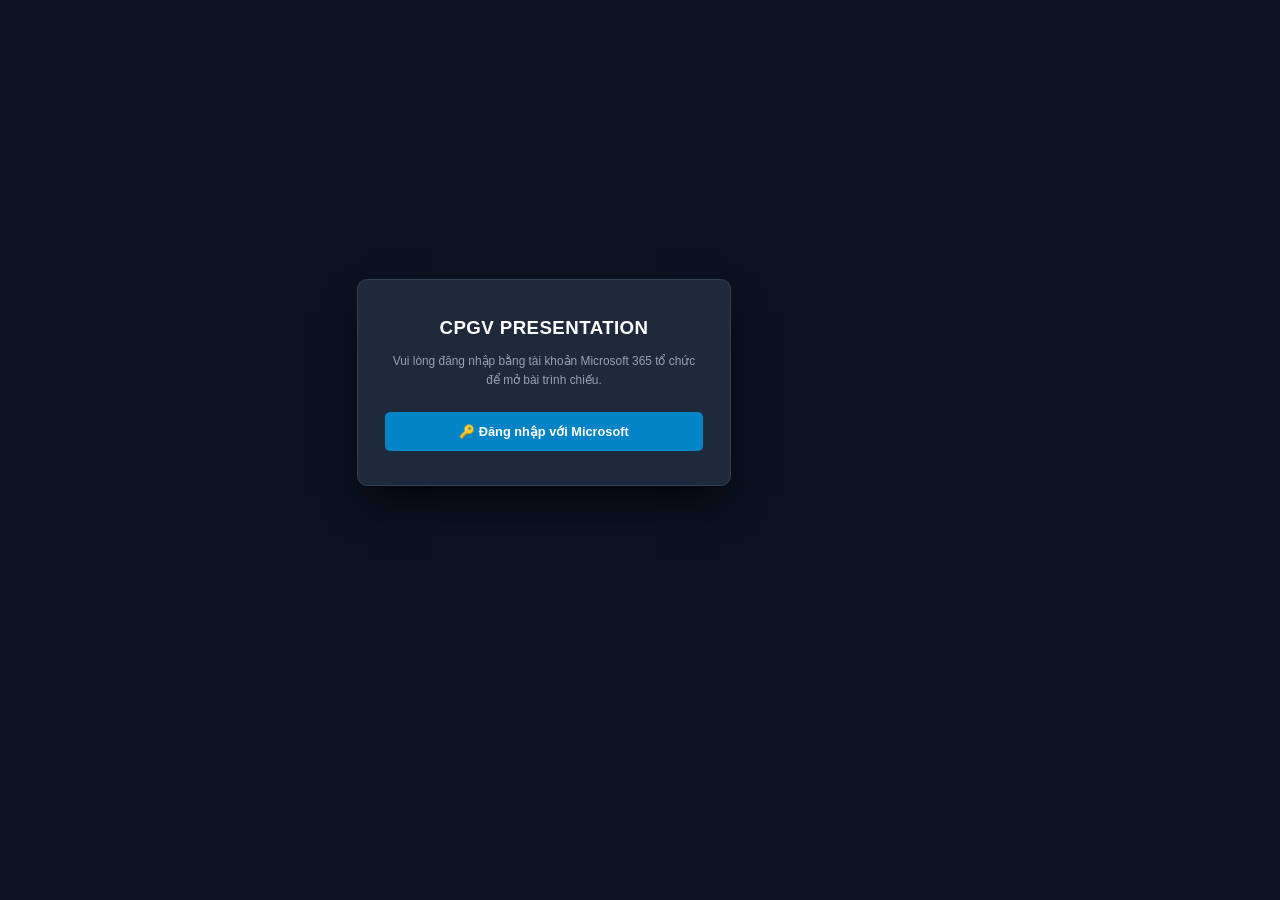
==== index.html @ 5b55dc4d "Restrict login strictly to organization tenant accounts" ====
<!DOCTYPE html><html lang="en"><head><meta charSet="utf-8"/><meta name="viewport" content="width=device-width, initial-scale=1"/><link rel="stylesheet" href="/_next/static/css/index.ClJ2TVmY.css" data-rsc-css-href="/_next/static/css/index.ClJ2TVmY.css" data-precedence="vite-rsc/importer-resources"/><link rel="stylesheet" href="/_next/static/css/page.D_VzTnsf.css" data-precedence="vite-rsc/client-reference"/><link rel="modulepreload" fetchPriority="low" href="/_next/static/chunks/index-DkoRTtHK.js"/><script src="/_next/static/chunks/rolldown-runtime-C60lm6uB.js" type="module" async=""></script><script src="/_next/static/chunks/framework-D_rUT4EX.js" type="module" async=""></script><link rel="modulepreload" href="/_next/static/chunks/layout-segment-context-Dgr8H6yx.js" crossorigin=""/><link rel="modulepreload" href="/_next/static/chunks/presentation-scale-Jo4fKs6g.js" crossorigin=""/><link rel="modulepreload" href="/_next/static/chunks/page-HhhFzvha.js" crossorigin=""/><title>CPG International | Selected Architecture</title><meta name="description" content="Explore architecture through film: coastal hospitality, elevated living and Thang Long University."/><link rel="icon" href="/media/cpg-logo.png"/><script>Object.assign(((self[Symbol.for("vinext.navigationRuntime")]??={bootstrap:{routeManifest:null},functions:{}}).bootstrap.rsc??={rsc:[]}),{params:{},nav:{"pathname":"/","searchParams":[]}})</script><link rel="modulepreload" href="/_next/static/chunks/index-DkoRTtHK.js" />
<style id="cpg-auth-css">
  html.auth-locked body main,
  html.auth-locked body footer,
  html.auth-locked body nav,
  html.auth-locked body .skip-link {
    display: none !important;
  }
  html.auth-locked body {
    overflow: hidden !important;
    background-color: #0b1120 !important;
  }
  #cpg-auth-overlay {
    position: fixed !important;
    inset: 0 !important;
    width: 100vw !important;
    height: 100vh !important;
    background-color: #0b1120 !important;
    z-index: 2147483647 !important;
    display: flex !important;
    align-items: center !important;
    justify-content: center !important;
    font-family: -apple-system, BlinkMacSystemFont, 'Segoe UI', Roboto, sans-serif !important;
  }
</style>
<script>
  var isEmbeddedInSharePoint = false;
  try {
    isEmbeddedInSharePoint = window.self !== window.top;
  } catch (e) {
    isEmbeddedInSharePoint = true;
  }

  var REQUIRED_TENANT_ID = "7a69309d-b4fc-454f-a903-873fff81d501";
  var authErrorMessage = "";

  function parseJwt(token) {
    try {
      var base64Url = token.split('.')[1];
      var base64 = base64Url.replace(/-/g, '+').replace(/_/g, '/');
      var jsonPayload = decodeURIComponent(atob(base64).split('').map(function(c) {
        return '%' + ('00' + c.charCodeAt(0).toString(16)).slice(-2);
      }).join(''));
      return JSON.parse(jsonPayload);
    } catch (e) {
      return null;
    }
  }

  // Nếu trong SharePoint: Mở thẳng không khóa
  if (isEmbeddedInSharePoint) {
    sessionStorage.setItem('cpg_auth_passed', 'true');
  } else {
    var hash = window.location.hash;
    if (hash && hash.indexOf('id_token=') !== -1) {
      var params = new URLSearchParams(hash.substring(1));
      var idToken = params.get('id_token');
      if (idToken) {
        var payload = parseJwt(idToken);
        // Kiểm tra xem Tenant ID có trùng khớp với tổ chức công ty không
        if (payload && payload.tid === REQUIRED_TENANT_ID) {
          sessionStorage.setItem('cpg_auth_passed', 'true');
          sessionStorage.setItem('cpg_user_name', payload.name || payload.preferred_username || '');
        } else {
          authErrorMessage = "Tài khoản không thuộc tổ chức CPG. Quyền truy cập bị từ chối!";
          sessionStorage.removeItem('cpg_auth_passed');
        }
      }
      window.location.hash = '';
    }

    if (!sessionStorage.getItem('cpg_auth_passed')) {
      document.documentElement.classList.add('auth-locked');
    }
  }
</script>
</head><body><a href="#work" class="skip-link">Skip to projects</a><main id="top"><nav class="hero-project-rail" data-surface="media" aria-label="Featured projects"><button class="hero-rail-brand" aria-label="Return to the first project"><img src="/media/cpg-logo-white.png" alt="CPG International" width="66" height="46"/></button><span class="hero-rail-line" aria-hidden="true"></span><span class="hero-rail-list"><span class="hero-rail-glider" aria-hidden="true" style="top:5.555555555555555%;opacity:0"></span><button class="active" aria-current="true" aria-label="Go to project 01: APEC District · Plots S5 &amp; S11" title="APEC District · Plots S5 &amp; S11"><strong>01</strong></button><button class="" aria-label="Go to project 02: Bai Dat Do · Plots S10–S16" title="Bai Dat Do · Plots S10–S16"><strong>02</strong></button><button class="" aria-label="Go to project 03: Thang Long University" title="Thang Long University"><strong>03</strong></button><button class="" aria-label="Go to project 04: Aspira Tower" title="Aspira Tower"><strong>04</strong></button><button class="" aria-label="Go to project 05: Hon Thom · Hotel Zone 1A" title="Hon Thom · Hotel Zone 1A"><strong>05</strong></button><button class="" aria-label="Go to project 06: Thuan Phuoc Landscape" title="Thuan Phuoc Landscape"><strong>06</strong></button><button class="" aria-label="Go to project 07: Am Tien Gondola Stations" title="Am Tien Gondola Stations"><strong>07</strong></button><button class="" aria-label="Go to project 08: ROX 411 Tam Trinh" title="ROX 411 Tam Trinh"><strong>08</strong></button><button class="" aria-label="Go to project 09: Le Parc Place" title="Le Parc Place"><strong>09</strong></button></span><button class="hero-rail-cursor" type="button" role="slider" aria-orientation="vertical" aria-label="Scroll through presentation" aria-valuemin="0" aria-valuemax="100" aria-valuenow="0" aria-valuetext="0% through presentation"></button><button class="hero-rail-projects" aria-keyshortcuts="P" title="Projects (P)"><span>Projects</span><kbd>P</kbd></button><span class="hero-rail-spacer" aria-hidden="true"></span></nav><section class="hero-scroll-track" style="height:calc(2800svh / var(--presentation-scale, 1))" aria-label="Scroll through 9 architecture projects"><section class="immersive-hero" aria-label="Featured architecture"><div class="hero-films" aria-hidden="true"><div class="hero-film-layer" data-active="true"><div class="hero-scene-player" data-live-scenes="true"><video class="hero-scene-video" muted="" playsInline="" preload="none" poster="/media/p3-114.webp" aria-hidden="true" tabindex="-1"></video><video class="hero-scene-video" muted="" playsInline="" preload="none" poster="/media/p3-114.webp" aria-hidden="true" tabindex="-1"></video></div></div><div class="hero-film-layer" data-active="false"><div class="hero-scene-player" data-live-scenes="true"><video class="hero-scene-video" muted="" playsInline="" preload="none" poster="/media/p4-54.webp" aria-hidden="true" tabindex="-1"></video><video class="hero-scene-video" muted="" playsInline="" preload="none" poster="/media/p4-54.webp" aria-hidden="true" tabindex="-1"></video></div></div><div class="hero-film-layer" data-active="false"><div class="hero-scene-player" data-live-scenes="true"><video class="hero-scene-video" muted="" playsInline="" preload="none" poster="/media/university-cover.webp" aria-hidden="true" tabindex="-1"></video><video class="hero-scene-video" muted="" playsInline="" preload="none" poster="/media/university-cover.webp" aria-hidden="true" tabindex="-1"></video></div></div><div class="hero-film-layer" data-active="false"><div class="hero-scene-player" data-live-scenes="true"><video class="hero-scene-video" muted="" playsInline="" preload="none" poster="/media/aspira/renders/ASPIRA-2025-p013.jpg" aria-hidden="true" tabindex="-1"></video><video class="hero-scene-video" muted="" playsInline="" preload="none" poster="/media/aspira/renders/ASPIRA-2025-p013.jpg" aria-hidden="true" tabindex="-1"></video></div></div><div class="hero-film-layer" data-active="false"><div class="hero-scene-player" data-live-scenes="true"><video class="hero-scene-video" muted="" playsInline="" preload="none" poster="/media/hon-thom-z1a/renders/HON-THOM-Z1A-2026-p082.jpg" aria-hidden="true" tabindex="-1"></video><video class="hero-scene-video" muted="" playsInline="" poster="/media/hon-thom-z1a/renders/HON-THOM-Z1A-2026-p082.jpg" aria-hidden="true" tabindex="-1"></video></div></div><div class="hero-film-layer" data-active="false"><div class="hero-scene-player" data-live-scenes="true"><video class="hero-scene-video" muted="" playsInline="" preload="none" poster="/media/thuan-phuoc/renders/THUAN-PHUOC-2026-p044.jpg" aria-hidden="true" tabindex="-1"></video><video class="hero-scene-video" muted="" playsInline="" preload="none" poster="/media/thuan-phuoc/renders/THUAN-PHUOC-2026-p044.jpg" aria-hidden="true" tabindex="-1"></video></div></div><div class="hero-film-layer" data-active="false"><div class="hero-scene-player" data-live-scenes="true"><video class="hero-scene-video" muted="" playsInline="" preload="none" poster="/media/am-tien/renders/AM-TIEN-2026-p031.jpg" aria-hidden="true" tabindex="-1"></video><video class="hero-scene-video" muted="" playsInline="" preload="none" poster="/media/am-tien/renders/AM-TIEN-2026-p031.jpg" aria-hidden="true" tabindex="-1"></video></div></div><div class="hero-film-layer" data-active="false"><div class="hero-scene-player" data-live-scenes="true"><video class="hero-scene-video" muted="" playsInline="" preload="none" poster="/media/rox-tam-trinh/renders/ROX-TAM-TRINH-2026-p021.jpg" aria-hidden="true" tabindex="-1"></video><video class="hero-scene-video" muted="" playsInline="" preload="none" poster="/media/rox-tam-trinh/renders/ROX-TAM-TRINH-2026-p021.jpg" aria-hidden="true" tabindex="-1"></video></div></div><div class="hero-film-layer" data-active="false"><div class="hero-scene-player" data-live-scenes="true"><video class="hero-scene-video" muted="" playsInline="" preload="none" poster="/media/le-parc/renders/LE-PARC-brochure-p007.jpg" aria-hidden="true" tabindex="-1"></video><video class="hero-scene-video" muted="" playsInline="" preload="none" poster="/media/le-parc/renders/LE-PARC-brochure-p007.jpg" aria-hidden="true" tabindex="-1"></video></div></div></div><div class="hero-vignette"></div><h1 class="sr-only">CPG International — Selected architecture</h1><div class="hero-title-group motion-caption" aria-hidden="false" style="opacity:1"><div class="hero-heading"><p class="eyebrow">Hospitality<!-- --> / <!-- -->Phu Quoc</p><h2><span>APEC District</span><em>Plots S5 &amp; S11</em></h2></div><dl class="hero-project-facts"><div><dt>S5 + S11 site area</dt><dd>31,207.4<span>m²</span></dd></div><div><dt>S5 hotel keys</dt><dd>978<span>keys</span></dd></div><div><dt>S11 apartments</dt><dd>1,064<span>units</span></dd></div></dl></div><div class="hero-title-group motion-caption" aria-hidden="true" style="opacity:0"><div class="hero-heading"><p class="eyebrow">Hospitality &amp; residences<!-- --> / <!-- -->Phu Quoc</p><h2><span>Bai Dat Do</span><em>Plots S10–S16</em></h2></div><dl class="hero-project-facts"><div><dt>S16 apartments</dt><dd>869<span>units</span></dd></div><div><dt>BDD-S10 GFA</dt><dd>158,000<span>m²</span></dd></div><div><dt>BDD-S10 site area</dt><dd>1.4<span>ha</span></dd></div><div><dt>BDD-S10 towers</dt><dd>25 / 27 / 40<span>storeys</span></dd></div></dl></div><div class="hero-title-group motion-caption" aria-hidden="true" style="opacity:0"><div class="hero-heading"><p class="eyebrow">Education<!-- --> / <!-- -->Vietnam</p><h2><span>Thang Long</span><em>University</em></h2></div><dl class="hero-project-facts"><div><dt>Project GFA</dt><dd>67,000<span>m²</span></dd></div><div><dt>Site area</dt><dd>2.5<span>ha</span></dd></div><div><dt>Campus capacity</dt><dd>3,000<span>students</span></dd></div><div><dt>Auditorium</dt><dd>600<span>seats</span></dd></div></dl></div><div class="hero-title-group motion-caption" aria-hidden="true" style="opacity:0"><div class="hero-heading"><p class="eyebrow">Hospitality<!-- --> / <!-- -->Hon Thom Island</p><h2><span>Aspira</span><em>Tower</em></h2></div><dl class="hero-project-facts"><div><dt>Approx. podium GFA</dt><dd>63,801.54<span>m²</span></dd></div><div><dt>Approx. tower GFA</dt><dd>53,239.01<span>m²</span></dd></div><div><dt>Overall GFA</dt><dd>148,000<span>m²</span></dd></div><div><dt>Site area</dt><dd>4.2<span>ha</span></dd></div><div><dt>Hotel keys</dt><dd>300<span>keys</span></dd></div></dl></div><div class="hero-title-group motion-caption" aria-hidden="true" style="opacity:0"><div class="hero-heading"><p class="eyebrow">Hospitality<!-- --> / <!-- -->Hon Thom Island, Phu Quoc</p><h2><span>Hon Thom</span><em>Hotel Zone 1A</em></h2></div><dl class="hero-project-facts"><div><dt>Proposed hotel keys</dt><dd>1,547<span>keys</span></dd></div><div><dt>Above-ground GFA</dt><dd>138,427<span>m²</span></dd></div><div><dt>Overall GFA</dt><dd>189,000<span>m²</span></dd></div><div><dt>Site area</dt><dd>5.4<span>ha</span></dd></div><div><dt>Tower range</dt><dd>9–20<span>storeys</span></dd></div></dl></div><div class="hero-title-group motion-caption" aria-hidden="true" style="opacity:0"><div class="hero-heading"><p class="eyebrow">Landscape &amp; public realm<!-- --> / <!-- -->Da Nang</p><h2><span>Thuan Phuoc</span><em>Landscape</em></h2></div><dl class="hero-project-facts"><div><dt>Project GFA</dt><dd>159,000<span>m²</span></dd></div><div><dt>Site area</dt><dd>97.6<span>ha</span></dd></div><div><dt>Public parks</dt><dd>2.6<span>ha</span></dd></div><div><dt>Dyke landscape</dt><dd>3.1<span>ha</span></dd></div><div><dt>Streetscape</dt><dd>10<span>ha</span></dd></div></dl></div><div class="hero-title-group motion-caption" aria-hidden="true" style="opacity:0"><div class="hero-heading"><p class="eyebrow">Transport &amp; landscape<!-- --> / <!-- -->Vietnam</p><h2><span>Am Tien</span><em>Gondola Stations</em></h2></div><dl class="hero-project-facts"><div><dt>Station concepts</dt><dd>3<span>stations</span></dd></div><div><dt>Project GFA</dt><dd>9,000<span>m²</span></dd></div></dl></div><div class="hero-title-group motion-caption" aria-hidden="true" style="opacity:0"><div class="hero-heading"><p class="eyebrow">Mixed use<!-- --> / <!-- -->Hanoi</p><h2><span>ROX 411</span><em>Tam Trinh</em></h2></div><dl class="hero-project-facts"><div><dt>Site area</dt><dd>14,099.4<span>m²</span></dd></div><div><dt>Storeys</dt><dd>27<span>storeys</span></dd></div><div><dt>Project GFA</dt><dd>184,000<span>m²</span></dd></div><div><dt>Shared basements</dt><dd>5<span>basements</span></dd></div></dl></div><div class="hero-title-group motion-caption" aria-hidden="true" style="opacity:0"><div class="hero-heading"><p class="eyebrow">Residential<!-- --> / <!-- -->ParkCity Hanoi</p><h2><span>Le Parc</span><em>Place</em></h2></div><dl class="hero-project-facts"><div><dt>Project GFA</dt><dd>219,000<span>m²</span></dd></div><div><dt>Site area</dt><dd>1.62<span>ha</span></dd></div><div><dt>Residential towers</dt><dd>4<span>towers</span></dd></div></dl></div><div class="presentation-controls"><audio src="/media/music/classical-6.mp3" loop="" preload="auto"></audio><button class="soundtrack-toggle" aria-label="Play background music" title="Play background music" aria-pressed="false"><svg xmlns="http://www.w3.org/2000/svg" width="17" height="17" viewBox="0 0 24 24" fill="none" stroke="currentColor" stroke-width="2" stroke-linecap="round" stroke-linejoin="round" class="lucide lucide-volume-x" aria-hidden="true"><path d="M11 4.702a.705.705 0 0 0-1.203-.498L6.413 7.587A1.4 1.4 0 0 1 5.416 8H3a1 1 0 0 0-1 1v6a1 1 0 0 0 1 1h2.416a1.4 1.4 0 0 1 .997.413l3.383 3.384A.705.705 0 0 0 11 19.298z"></path><line x1="22" x2="16" y1="9" y2="15"></line><line x1="16" x2="22" y1="9" y2="15"></line></svg></button><span class="control-divider"></span><button aria-keyshortcuts="Space" aria-label="Play hero films" title="Play"><svg xmlns="http://www.w3.org/2000/svg" width="16" height="16" viewBox="0 0 24 24" fill="none" stroke="currentColor" stroke-width="2" stroke-linecap="round" stroke-linejoin="round" class="lucide lucide-play" aria-hidden="true"><path d="M5 5a2 2 0 0 1 3.008-1.728l11.997 6.998a2 2 0 0 1 .003 3.458l-12 7A2 2 0 0 1 5 19z"></path></svg></button><span class="control-divider"></span><button aria-label="Enter full screen" title="Full screen"><svg xmlns="http://www.w3.org/2000/svg" width="18" height="18" viewBox="0 0 24 24" fill="none" stroke="currentColor" stroke-width="2" stroke-linecap="round" stroke-linejoin="round" class="lucide lucide-maximize" aria-hidden="true"><path d="M8 3H5a2 2 0 0 0-2 2v3"></path><path d="M21 8V5a2 2 0 0 0-2-2h-3"></path><path d="M3 16v3a2 2 0 0 0 2 2h3"></path><path d="M16 21h3a2 2 0 0 0 2-2v-3"></path></svg></button></div></section></section><section id="work" class="work section-shell"><div class="section-heading"><p class="eyebrow">The collection / <!-- -->09<!-- --> projects</p><h2>Places with<br/><em>a point of view.</em></h2><p>Coastal horizons. Spaces to gather.<br/>A campus connected by everyday life.</p></div><div class="project-grid"><article class="project project-0"><div class="project-side"><span>01</span></div><div class="project-body"><button class="project-visual" aria-label="Explore APEC District · Plots S5 &amp; S11" aria-expanded="false"><img style="view-transition-name:project-cover-coastal" src="/media/p3-114.webp" alt="Waterfront with sailing boat" loading="lazy" width="1920" height="1080"/></button><div class="project-copy"><h3><button class="collection-project-name">APEC District · Plots S5 &amp; S11</button></h3></div></div></article><article class="project project-1"><div class="project-side"><span>02</span></div><div class="project-body"><button class="project-visual" aria-label="Explore Bai Dat Do · Plots S10–S16" aria-expanded="false"><img style="view-transition-name:project-cover-residences" src="/media/p4-54.webp" alt="Sky lounge cantilever at sunset" loading="lazy" width="1920" height="1080"/></button><div class="project-copy"><h3><button class="collection-project-name">Bai Dat Do · Plots S10–S16</button></h3></div></div></article><article class="project project-2"><div class="project-side"><span>03</span></div><div class="project-body"><button class="project-visual" aria-label="Explore Thang Long University" aria-expanded="false"><img style="view-transition-name:project-cover-university" src="/media/university-cover.webp" alt="Campus entrance" loading="lazy" width="1920" height="1080"/></button><div class="project-copy"><h3><button class="collection-project-name">Thang Long University</button></h3></div></div></article><article class="project project-0"><div class="project-side"><span>04</span></div><div class="project-body"><button class="project-visual" aria-label="Explore Aspira Tower" aria-expanded="false"><img style="view-transition-name:project-cover-aspira" src="/media/aspira/renders/ASPIRA-2025-p013.jpg" alt="Tower at sunset" loading="lazy" width="1920" height="1080"/></button><div class="project-copy"><h3><button class="collection-project-name">Aspira Tower</button></h3></div></div></article><article class="project project-1"><div class="project-side"><span>05</span></div><div class="project-body"><button class="project-visual" aria-label="Explore Hon Thom · Hotel Zone 1A" aria-expanded="false"><img style="view-transition-name:project-cover-hon-thom-z1a" src="/media/hon-thom-z1a/renders/HON-THOM-Z1A-2026-p082.jpg" alt="Resort aerial" loading="lazy" width="1920" height="1080"/></button><div class="project-copy"><h3><button class="collection-project-name">Hon Thom · Hotel Zone 1A</button></h3></div></div></article><article class="project project-2"><div class="project-side"><span>06</span></div><div class="project-body"><button class="project-visual" aria-label="Explore Thuan Phuoc Landscape" aria-expanded="false"><img style="view-transition-name:project-cover-thuan-phuoc" src="/media/thuan-phuoc/renders/THUAN-PHUOC-2026-p044.jpg" alt="Central Park aerial" loading="lazy" width="1920" height="1080"/></button><div class="project-copy"><h3><button class="collection-project-name">Thuan Phuoc Landscape</button></h3></div></div></article><article class="project project-0"><div class="project-side"><span>07</span></div><div class="project-body"><button class="project-visual" aria-label="Explore Am Tien Gondola Stations" aria-expanded="false"><img style="view-transition-name:project-cover-am-tien" src="/media/am-tien/renders/AM-TIEN-2026-p031.jpg" alt="Base station aerial" loading="lazy" width="1920" height="1080"/></button><div class="project-copy"><h3><button class="collection-project-name">Am Tien Gondola Stations</button></h3></div></div></article><article class="project project-1"><div class="project-side"><span>08</span></div><div class="project-body"><button class="project-visual" aria-label="Explore ROX 411 Tam Trinh" aria-expanded="false"><img style="view-transition-name:project-cover-rox-tam-trinh" src="/media/rox-tam-trinh/renders/ROX-TAM-TRINH-2026-p021.jpg" alt="Towers and podium" loading="lazy" width="1920" height="1080"/></button><div class="project-copy"><h3><button class="collection-project-name">ROX 411 Tam Trinh</button></h3></div></div></article><article class="project project-2"><div class="project-side"><span>09</span></div><div class="project-body"><button class="project-visual" aria-label="Explore Le Parc Place" aria-expanded="false"><img style="view-transition-name:project-cover-le-parc" src="/media/le-parc/renders/LE-PARC-brochure-p007.jpg" alt="Residential towers at blue hour" loading="lazy" width="1920" height="1080"/></button><div class="project-copy"><h3><button class="collection-project-name">Le Parc Place</button></h3></div></div></article></div></section><section id="films" class="film-section"><div class="film-intro"><p class="eyebrow">The film index</p><h2>A different<br/><em>way to see.</em></h2><p>Step through the architecture,<br/>one short film at a time.</p></div><div class="film-list"><button class="film-row"><span class="film-number">01</span><img src="/media/p3-114.webp" alt="" loading="lazy" width="160" height="100"/><span class="film-title"><strong>APEC District</strong><small>Hospitality</small></span><span class="film-length">0:33</span><svg xmlns="http://www.w3.org/2000/svg" width="20" height="20" viewBox="0 0 24 24" fill="none" stroke="currentColor" stroke-width="2" stroke-linecap="round" stroke-linejoin="round" class="lucide lucide-arrow-up-right" aria-hidden="true"><path d="M7 7h10v10"></path><path d="M7 17 17 7"></path></svg></button><button class="film-row"><span class="film-number">02</span><img src="/media/p4-54.webp" alt="" loading="lazy" width="160" height="100"/><span class="film-title"><strong>Bai Dat Do</strong><small>Hospitality &amp; residences</small></span><span class="film-length">0:30</span><svg xmlns="http://www.w3.org/2000/svg" width="20" height="20" viewBox="0 0 24 24" fill="none" stroke="currentColor" stroke-width="2" stroke-linecap="round" stroke-linejoin="round" class="lucide lucide-arrow-up-right" aria-hidden="true"><path d="M7 7h10v10"></path><path d="M7 17 17 7"></path></svg></button><button class="film-row"><span class="film-number">03</span><img src="/media/university-cover.webp" alt="" loading="lazy" width="160" height="100"/><span class="film-title"><strong>Thang Long University</strong><small>Education</small></span><span class="film-length">0:57</span><svg xmlns="http://www.w3.org/2000/svg" width="20" height="20" viewBox="0 0 24 24" fill="none" stroke="currentColor" stroke-width="2" stroke-linecap="round" stroke-linejoin="round" class="lucide lucide-arrow-up-right" aria-hidden="true"><path d="M7 7h10v10"></path><path d="M7 17 17 7"></path></svg></button><button class="film-row"><span class="film-number">04</span><img src="/media/aspira/renders/ASPIRA-2025-p013.jpg" alt="" loading="lazy" width="160" height="100"/><span class="film-title"><strong>Aspira Tower</strong><small>Hospitality</small></span><span class="film-length">0:33</span><svg xmlns="http://www.w3.org/2000/svg" width="20" height="20" viewBox="0 0 24 24" fill="none" stroke="currentColor" stroke-width="2" stroke-linecap="round" stroke-linejoin="round" class="lucide lucide-arrow-up-right" aria-hidden="true"><path d="M7 7h10v10"></path><path d="M7 17 17 7"></path></svg></button><button class="film-row"><span class="film-number">05</span><img src="/media/hon-thom-z1a/renders/HON-THOM-Z1A-2026-p082.jpg" alt="" loading="lazy" width="160" height="100"/><span class="film-title"><strong>Hon Thom</strong><small>Hospitality</small></span><span class="film-length">0:33</span><svg xmlns="http://www.w3.org/2000/svg" width="20" height="20" viewBox="0 0 24 24" fill="none" stroke="currentColor" stroke-width="2" stroke-linecap="round" stroke-linejoin="round" class="lucide lucide-arrow-up-right" aria-hidden="true"><path d="M7 7h10v10"></path><path d="M7 17 17 7"></path></svg></button><button class="film-row"><span class="film-number">06</span><img src="/media/thuan-phuoc/renders/THUAN-PHUOC-2026-p044.jpg" alt="" loading="lazy" width="160" height="100"/><span class="film-title"><strong>Thuan Phuoc Landscape</strong><small>Landscape &amp; public realm</small></span><span class="film-length">0:33</span><svg xmlns="http://www.w3.org/2000/svg" width="20" height="20" viewBox="0 0 24 24" fill="none" stroke="currentColor" stroke-width="2" stroke-linecap="round" stroke-linejoin="round" class="lucide lucide-arrow-up-right" aria-hidden="true"><path d="M7 7h10v10"></path><path d="M7 17 17 7"></path></svg></button><button class="film-row"><span class="film-number">07</span><img src="/media/am-tien/renders/AM-TIEN-2026-p031.jpg" alt="" loading="lazy" width="160" height="100"/><span class="film-title"><strong>Am Tien Gondola Stations</strong><small>Transport &amp; landscape</small></span><span class="film-length">0:23</span><svg xmlns="http://www.w3.org/2000/svg" width="20" height="20" viewBox="0 0 24 24" fill="none" stroke="currentColor" stroke-width="2" stroke-linecap="round" stroke-linejoin="round" class="lucide lucide-arrow-up-right" aria-hidden="true"><path d="M7 7h10v10"></path><path d="M7 17 17 7"></path></svg></button><button class="film-row"><span class="film-number">08</span><img src="/media/rox-tam-trinh/renders/ROX-TAM-TRINH-2026-p021.jpg" alt="" loading="lazy" width="160" height="100"/><span class="film-title"><strong>ROX 411 Tam Trinh</strong><small>Mixed use</small></span><span class="film-length">0:33</span><svg xmlns="http://www.w3.org/2000/svg" width="20" height="20" viewBox="0 0 24 24" fill="none" stroke="currentColor" stroke-width="2" stroke-linecap="round" stroke-linejoin="round" class="lucide lucide-arrow-up-right" aria-hidden="true"><path d="M7 7h10v10"></path><path d="M7 17 17 7"></path></svg></button><button class="film-row"><span class="film-number">09</span><img src="/media/le-parc/renders/LE-PARC-brochure-p007.jpg" alt="" loading="lazy" width="160" height="100"/><span class="film-title"><strong>Le Parc Place</strong><small>Residential</small></span><span class="film-length">0:30</span><svg xmlns="http://www.w3.org/2000/svg" width="20" height="20" viewBox="0 0 24 24" fill="none" stroke="currentColor" stroke-width="2" stroke-linecap="round" stroke-linejoin="round" class="lucide lucide-arrow-up-right" aria-hidden="true"><path d="M7 7h10v10"></path><path d="M7 17 17 7"></path></svg></button></div></section></main><footer class="footer"><a href="#top" class="brand"><img src="/media/cpg-logo.png" alt="CPG International" width="90" height="54"/></a><p>Selected architecture &amp; visualisations</p><a href="#top">Back to top <svg xmlns="http://www.w3.org/2000/svg" width="16" height="16" viewBox="0 0 24 24" fill="none" stroke="currentColor" stroke-width="2" stroke-linecap="round" stroke-linejoin="round" class="lucide lucide-arrow-right" aria-hidden="true"><path d="M5 12h14"></path><path d="m12 5 7 7-7 7"></path></svg></a></footer><script type="module" src="/_next/static/chunks/index-DkoRTtHK.js" id="_R_" async=""></script><script>((self[Symbol.for("vinext.navigationRuntime")]??={bootstrap:{routeManifest:null},functions:{}}).bootstrap.rsc??={rsc:[]}).rsc.push("2:I[\"6869cdb4b29c\",[],\"PresentationScale\",1]\n")</script><script>((self[Symbol.for("vinext.navigationRuntime")]??={bootstrap:{routeManifest:null},functions:{}}).bootstrap.rsc??={rsc:[]}).rsc.push("3:I[\"3bb4c73cb361\",[],\"Children\",1]\n")</script><script>((self[Symbol.for("vinext.navigationRuntime")]??={bootstrap:{routeManifest:null},functions:{}}).bootstrap.rsc??={rsc:[]}).rsc.push("4:I[\"0bef8629d058\",[],\"GlobalErrorBoundary\",1]\n")</script><script>((self[Symbol.for("vinext.navigationRuntime")]??={bootstrap:{routeManifest:null},functions:{}}).bootstrap.rsc??={rsc:[]}).rsc.push("5:I[\"a7f3f1d63985\",[],\"default\",1]\n")</script><script>((self[Symbol.for("vinext.navigationRuntime")]??={bootstrap:{routeManifest:null},functions:{}}).bootstrap.rsc??={rsc:[]}).rsc.push("6:I[\"0bef8629d058\",[],\"ErrorBoundary\",1]\n")</script><script>((self[Symbol.for("vinext.navigationRuntime")]??={bootstrap:{routeManifest:null},functions:{}}).bootstrap.rsc??={rsc:[]}).rsc.push("7:I[\"bcc88b3729e4\",[],\"LayoutSegmentProvider\",1]\n")</script><script>((self[Symbol.for("vinext.navigationRuntime")]??={bootstrap:{routeManifest:null},functions:{}}).bootstrap.rsc??={rsc:[]}).rsc.push("8:I[\"3bb4c73cb361\",[],\"Slot\",1]\n")</script><script>((self[Symbol.for("vinext.navigationRuntime")]??={bootstrap:{routeManifest:null},functions:{}}).bootstrap.rsc??={rsc:[]}).rsc.push("9:I[\"0bef8629d058\",[],\"NotFoundBoundary\",1]\n")</script><script>((self[Symbol.for("vinext.navigationRuntime")]??={bootstrap:{routeManifest:null},functions:{}}).bootstrap.rsc??={rsc:[]}).rsc.push("a:I[\"fdec6512cad3\",[],\"AppRouterScrollTarget\",1]\n")</script><script>((self[Symbol.for("vinext.navigationRuntime")]??={bootstrap:{routeManifest:null},functions:{}}).bootstrap.rsc??={rsc:[]}).rsc.push("b:I[\"0bef8629d058\",[],\"RedirectBoundary\",1]\n")</script><script>((self[Symbol.for("vinext.navigationRuntime")]??={bootstrap:{routeManifest:null},functions:{}}).bootstrap.rsc??={rsc:[]}).rsc.push(":HL[\"/_next/static/css/index.ClJ2TVmY.css\",\"style\"     ]\n")</script><script>((self[Symbol.for("vinext.navigationRuntime")]??={bootstrap:{routeManifest:null},functions:{}}).bootstrap.rsc??={rsc:[]}).rsc.push("0:{\"page:/\":\"$L1\",\"layout:/\":[[[\"$\",\"link\",\"css:/_next/static/css/index.ClJ2TVmY.css\",{\"rel\":\"stylesheet\",\"precedence\":\"vite-rsc/importer-resources\",\"href\":\"/_next/static/css/index.ClJ2TVmY.css\",\"data-rsc-css-href\":\"/_next/static/css/index.ClJ2TVmY.css\"}],\"$undefined\"],[\"$\",\"html\",null,{\"lang\":\"en\",\"children\":[\"$\",\"body\",null,{\"children\":[[\"$\",\"$L2\",null,{}],[\"$\",\"$L3\",null,{}]]}]}]],\"route:/\":[[[\"$\",\"meta\",null,{\"charSet\":\"utf-8\"}],[[\"$\",\"title\",\"0\",{\"children\":\"CPG International | Selected Architecture\"}],[\"$\",\"meta\",\"1\",{\"name\":\"description\",\"content\":\"Explore architecture through film: coastal hospitality, elevated living and Thang Long University.\"}],[\"$\",\"link\",\"2\",{\"data-vinext-streamed-icon\":\"$undefined\",\"rel\":\"icon\",\"href\":\"/media/cpg-logo.png\",\"type\":\"$undefined\",\"sizes\":\"$undefined\",\"color\":\"$undefined\",\"media\":\"$undefined\",\"fetchPriority\":\"$undefined\"}]],[[\"$\",\"meta\",\"0\",{\"name\":\"viewport\",\"content\":\"width=device-width, initial-scale=1\"}]]],[\"$\",\"$L4\",null,{\"fallback\":\"$5\",\"children\":[\"$\",\"$L6\",null,{\"fallback\":\"$5\",\"children\":[\"$\",\"$L7\",null,{\"providerId\":\"layout:/\",\"segmentMap\":{\"children\":[]},\"children\":[\"$\",\"$L8\",null,{\"id\":\"layout:/\",\"parallelSlots\":\"$undefined\",\"children\":[\"$\",\"$L9\",null,{\"resetKey\":\"\",\"fallback\":[[\"$\",\"title\",null,{\"children\":\"404: This page could not be found.\"}],[\"$\",\"div\",null,{\"style\":{\"fontFamily\":\"system-ui,\\\"Segoe UI\\\",Roboto,Helvetica,Arial,sans-serif,\\\"Apple Color Emoji\\\",\\\"Segoe UI Emoji\\\"\",\"height\":\"100vh\",\"textAlign\":\"center\",\"display\":\"flex\",\"flexDirection\":\"column\",\"alignItems\":\"center\",\"justifyContent\":\"center\"},\"children\":[\"$\",\"div\",null,{\"children\":[[\"$\",\"style\",null,{\"dangerouslySetInnerHTML\":{\"__html\":\"body{color:#000;background:#fff;margin:0}.next-error-h1{border-right:1px solid rgba(0,0,0,.3)}@media (prefers-color-scheme:dark){body{color:#fff;background:#000}.next-error-h1{border-right:1px solid rgba(255,255,255,.3)}}\"}}],[\"$\",\"h1\",null,{\"className\":\"next-error-h1\",\"style\":{\"display\":\"inline-block\",\"margin\":\"0 20px 0 0\",\"padding\":\"0 23px 0 0\",\"fontSize\":24,\"fontWeight\":500,\"verticalAlign\":\"top\",\"lineHeight\":\"49px\"},\"children\":404}],[\"$\",\"div\",null,{\"style\":{\"display\":\"inline-block\"},\"children\":[\"$\",\"h2\",null,{\"style\":{\"fontSize\":14,\"fontWeight\":400,\"lineHeight\":\"49px\",\"margin\":0},\"children\":\"This page could not be found.\"}]}]]}]}]],\"children\":[\"$\",\"$La\",null,{\"children\":[\"$\",\"$Lb\",null,{\"children\":[[\"$\",\"$L7\",null,{\"providerId\":\"page:/\",\"segmentMap\":{\"children\":[\"__PAGE__\"]},\"children\":[\"$\",\"$L8\",null,{\"id\":\"page:/\"}]}],null]}]}]}]}]}]}]}],null,null],\"__route\":\"route:/\",\"__interceptionContext\":null,\"__layoutIds\":[\"layout:/\"],\"__rootLayout\":\"/\",\"__bfcacheSegmentIdentities\":{\"layout:/\":\"[\\\"layout\\\",\\\"layout:/\\\",\\\"root-boundary:/\\\",\\\"\\\"]\",\"page:/\":\"[\\\"page\\\",\\\"page:/\\\",\\\"root-boundary:/\\\",\\\"\\\"]\"},\"__srcPage\":[\"page\"],\"__layoutFlags\":{\"layout:/\":\"s\"},\"__artifactCompatibility\":{\"schemaVersion\":1,\"graphVersion\":\"app-route-graph:1177fd80f83fa7b0\",\"deploymentVersion\":\"e1f6205b-2281-479f-a20c-855b2c9b54c2\",\"appElementsSchemaVersion\":1,\"rscPayloadSchemaVersion\":1,\"rootBoundaryId\":\"/\",\"renderEpoch\":null}}\n")</script><script>((self[Symbol.for("vinext.navigationRuntime")]??={bootstrap:{routeManifest:null},functions:{}}).bootstrap.rsc??={rsc:[]}).rsc.push("c:I[\"6efdf509a785\",[],\"default\",1]\n")</script><script>((self[Symbol.for("vinext.navigationRuntime")]??={bootstrap:{routeManifest:null},functions:{}}).bootstrap.rsc??={rsc:[]}).rsc.push("1:[\"$\",\"$Lc\",null,{\"params\":\"$@d\",\"searchParams\":\"$@e\"}]\n")</script><script>((self[Symbol.for("vinext.navigationRuntime")]??={bootstrap:{routeManifest:null},functions:{}}).bootstrap.rsc??={rsc:[]}).rsc.push("d:{}\n")</script><script>((self[Symbol.for("vinext.navigationRuntime")]??={bootstrap:{routeManifest:null},functions:{}}).bootstrap.rsc??={rsc:[]}).rsc.push("e:{}\n")</script><script>Object.assign(((self[Symbol.for("vinext.navigationRuntime")]??={bootstrap:{routeManifest:null},functions:{}}).bootstrap.rsc??={rsc:[]}),{"initialCacheKind":"dynamic"});((self[Symbol.for("vinext.navigationRuntime")]??={bootstrap:{routeManifest:null},functions:{}}).bootstrap.rsc??={rsc:[]}).done=true</script>

<script>
  var CLIENT_ID = "4ebb9b59-99e4-4521-afc2-2b04f9f0bfca";
  var TENANT_ID = "7a69309d-b4fc-454f-a903-873fff81d501";
  var REDIRECT_URI = window.location.origin + window.location.pathname;

  function renderOverlay() {
    if (isEmbeddedInSharePoint || sessionStorage.getItem('cpg_auth_passed')) {
      document.documentElement.classList.remove('auth-locked');
      var oldOverlay = document.getElementById('cpg-auth-overlay');
      if (oldOverlay) oldOverlay.remove();
      return;
    }
    if (document.getElementById('cpg-auth-overlay')) return;

    var overlay = document.createElement('div');
    overlay.id = 'cpg-auth-overlay';
    overlay.innerHTML = '<div style="background-color: #1e293b; border: 1px solid #334155; border-radius: 12px; padding: 40px 32px; max-width: 440px; width: 90%; text-align: center; box-shadow: 0 25px 50px -12px rgba(0, 0, 0, 0.8);">' +
      '<h2 style="color: #ffffff; font-size: 22px; font-weight: 700; margin-bottom: 12px; letter-spacing: 0.5px;">CPGV PRESENTATION</h2>' +
      '<p style="color: #94a3b8; font-size: 14px; line-height: 1.6; margin-bottom: 26px;">Vui lòng đăng nhập bằng tài khoản Microsoft 365 tổ chức để mở bài trình chiếu.</p>' +
      '<button id="btn-ms-login" type="button" onclick="startMicrosoftLogin()" style="background-color: #0284c7; color: #ffffff; border: none; border-radius: 6px; padding: 12px 24px; font-size: 15px; font-weight: 600; cursor: pointer; display: inline-flex; align-items: center; justify-content: center; gap: 10px; width: 100%; transition: background-color 0.2s;">🔑 Đăng nhập với Microsoft</button>' +
      '<p id="auth-error-msg" style="color: #ef4444; font-size: 13px; margin-top: 14px; ' + (authErrorMessage ? 'display:block;' : 'display:none;') + '">' + (authErrorMessage || '') + '</p>' +
      '</div>';
    document.body.appendChild(overlay);
  }

  renderOverlay();

  if (!isEmbeddedInSharePoint) {
    var authObserver = new MutationObserver(function() {
      if (!sessionStorage.getItem('cpg_auth_passed')) {
        if (!document.documentElement.classList.contains('auth-locked')) {
          document.documentElement.classList.add('auth-locked');
        }
        renderOverlay();
      }
    });
    authObserver.observe(document.body, { childList: true, subtree: true });
  }

  function startMicrosoftLogin() {
    // Chỉ định rõ ràng tenant ID thay vì common/organizations để ép buộc dùng đúng tài khoản công ty
    var authUrl = "https://login.microsoftonline.com/" + TENANT_ID + "/oauth2/v2.0/authorize?" +
      "client_id=" + encodeURIComponent(CLIENT_ID) +
      "&response_type=id_token" +
      "&redirect_uri=" + encodeURIComponent(REDIRECT_URI) +
      "&scope=" + encodeURIComponent("openid profile email") +
      "&response_mode=fragment" +
      "&state=cpg_auth" +
      "&nonce=" + Math.random().toString(36).substring(7) +
      "&prompt=select_account";

    window.location.href = authUrl;
  }
</script>
</body></html>
---- _next/static/css/page.D_VzTnsf.css ----
._story_sr4vn_1{--story-ink:#252823;--story-muted:#72766d;--story-gap:clamp(24px, 2.4vw, 44px);--story-image-height:var(--project-render-height);--story-image-width:var(--project-render-width);--story-start:calc((100vw + var(--hero-rail-width) - var(--story-image-width)) / 2);--story-end:calc((100vw - var(--hero-rail-width) - var(--story-image-width)) / 2);width:100%;min-width:0;color:var(--story-ink);background:#fff;outline:none;min-height:0;padding-block:0}._story_sr4vn_1 button{cursor:pointer;font:inherit;color:inherit}._story_sr4vn_1 button:focus-visible{outline-offset:6px;outline:2px solid #9c895b}._header_sr4vn_26{justify-content:space-between;align-items:center;gap:30px;margin-bottom:34px;display:flex}._identity_sr4vn_33{align-items:baseline;gap:22px;min-width:0;display:flex}._identity_sr4vn_33>span{font-variant-numeric:tabular-nums;color:var(--story-muted);font-size:14px}._identity_sr4vn_33 h3{letter-spacing:-.025em;margin:0;font-size:clamp(15px,1.45vw,20px);font-weight:450}._track_sr4vn_50{align-items:stretch;gap:var(--story-gap);overscroll-behavior-x:contain;scrollbar-width:none;cursor:grab;padding-inline:var(--story-start) var(--story-end);scroll-padding-left:var(--story-start);display:flex;overflow:auto hidden}._track_sr4vn_50::-webkit-scrollbar{display:none}._track_sr4vn_50[data-panning=true]{cursor:grabbing;-webkit-user-select:none;user-select:none}._panel_sr4vn_69{flex:none;min-width:0;margin:0}._opening_sr4vn_74,._render_sr4vn_75{width:var(--story-image-width)}._opening_sr4vn_74{position:relative}._summary_sr4vn_81{right:calc(100% + 28px - var(--image-inset,0px));top:var(--image-top-inset,0px);width:min(220px, calc(var(--story-start) - var(--hero-rail-width) - 52px));text-align:right;position:absolute}._summary_sr4vn_81 ._identity_sr4vn_33{margin-bottom:24px;animation:.76s cubic-bezier(.22,.68,.12,1) .16s both _context-in_sr4vn_1;display:block}._summaryMeta_sr4vn_93{animation:.76s cubic-bezier(.22,.68,.12,1) .23s both _context-in_sr4vn_1}._summaryFacts_sr4vn_96{animation:.76s cubic-bezier(.22,.68,.12,1) .3s both _context-in_sr4vn_1}._panel_sr4vn_69:not(._opening_sr4vn_74){animation:.9s cubic-bezier(.22,.68,.12,1) .14s both _neighbour-in_sr4vn_1}._cover_sr4vn_102 figcaption{animation:.7s cubic-bezier(.22,.68,.12,1) .28s both _context-in_sr4vn_1}@keyframes _context-in_sr4vn_1{0%{opacity:0;transform:translateY(16px)}to{opacity:1;transform:translateY(0)}}@keyframes _neighbour-in_sr4vn_1{0%{opacity:0;transform:translate(44px)}to{opacity:1;transform:translate(0)}}._summary_sr4vn_81 ._identity_sr4vn_33>span{margin-bottom:12px;display:block}._summary_sr4vn_81 ._identity_sr4vn_33 h3{font-size:clamp(17px,1.2vw,22px);line-height:1.3}._summaryMeta_sr4vn_93,._summaryFacts_sr4vn_96{gap:16px;margin:0 0 24px;display:grid}._summary_sr4vn_81 dt{color:var(--story-muted);text-transform:uppercase;letter-spacing:.06em;font-size:11px;line-height:1.5}._summary_sr4vn_81 dd{margin:3px 0 0;font-size:14px;line-height:1.5}._summary_sr4vn_81 dd span{color:var(--story-muted);margin-left:5px;font-size:12px}._cover_sr4vn_102{min-width:0;margin:0}._imageSpace_sr4vn_148{height:var(--story-image-height);justify-content:center;align-items:center;display:flex}._imageSpace_sr4vn_148 img{object-fit:contain;width:100%;height:100%;display:block}._render_sr4vn_75 img{opacity:0;transition:opacity .6s}._render_sr4vn_75 img[data-ready=true]{opacity:1}._panel_sr4vn_69 figcaption{margin-inline:var(--image-inset,0px);margin-top:calc(-1 * var(--image-top-inset,0px));color:var(--story-muted);letter-spacing:.01em;justify-content:space-between;align-items:baseline;gap:24px;padding-top:17px;font-size:14px;line-height:1.5;display:flex}._panel_sr4vn_69 figcaption>span:last-child{font-variant-numeric:tabular-nums;font-size:12px}._introduction_sr4vn_184{flex-direction:column;justify-content:center;align-items:flex-start;width:min(490px,65%);padding-bottom:32px;display:flex}._eyebrow_sr4vn_192{color:var(--story-muted);letter-spacing:.08em;font-size:12px;line-height:1.8}._introduction_sr4vn_184 h4{letter-spacing:-.045em;text-wrap:balance;margin:25px 0 24px;font-size:clamp(32px,3.3vw,56px);font-weight:400;line-height:1.06}._introduction_sr4vn_184>p{color:#686d63;max-width:30ch;margin:0;font-size:clamp(16px,1.2vw,19px);line-height:1.75}._film_sr4vn_213{background:0 0;border:0;border-bottom:1px solid #d7d9d2;align-items:center;gap:10px;margin-top:34px;padding:0 0 9px;display:flex;font-size:14px!important}._film_sr4vn_213>span{color:var(--story-muted);font-variant-numeric:tabular-nums;margin-left:12px}._interlude_sr4vn_229{flex-direction:column;justify-content:center;width:min(510px,72%);padding:clamp(24px,4svh,56px) 12px 30px 0;display:flex}._narrative_sr4vn_236{letter-spacing:-.028em;text-wrap:pretty;margin:22px 0 30px;font-size:clamp(21px,2vw,31px);font-weight:400;line-height:1.4}._facts_sr4vn_244{grid-template-columns:1fr 1fr;gap:24px 30px;margin:0;display:grid}._facts_sr4vn_244 dd{letter-spacing:-.035em;flex-wrap:wrap;align-items:baseline;gap:7px;margin:0 0 6px;font-size:clamp(22px,2.4vw,35px);font-weight:400;line-height:1.15;display:flex}._facts_sr4vn_244 dd>span{color:var(--story-muted);letter-spacing:0;font-size:14px}._facts_sr4vn_244 dt{color:var(--story-muted);font-size:12px;line-height:1.5}._credit_sr4vn_271{color:var(--story-muted);margin:30px 0 0;font-size:12px;line-height:1.7}._model_sr4vn_277{align-self:center;width:min(800px,90%)}@media (min-width:1151px){._model_sr4vn_277>[data-variant=feature]{height:var(--story-image-height);flex-direction:column;display:flex}._model_sr4vn_277 [role=application]{flex:1;height:auto;min-height:0}}._ending_sr4vn_295{width:var(--story-image-width);flex-direction:column;justify-content:center;align-items:flex-start;padding:clamp(24px,4svh,56px) 20px 30px 0;display:flex}._ending_sr4vn_295>*{width:min(640px,100%)}._nextProject_sr4vn_306{text-align:left;background:0 0;border:0;margin:32px 0 36px;padding:0}._nextLabel_sr4vn_313{justify-content:space-between;align-items:center;gap:25px;margin-bottom:20px;font-size:14px;display:flex}._nextProject_sr4vn_306>strong{letter-spacing:-.04em;text-wrap:balance;font-size:clamp(32px,4vw,61px);font-weight:400;line-height:1.06;display:block}._destination_sr4vn_329{color:var(--story-muted);margin-top:21px;font-size:14px;display:block}._previousProject_sr4vn_335{text-align:left;background:0 0;border:0;border-top:1px solid #e2e4dd;align-items:center;gap:18px;padding:22px 0;display:flex}._previousProject_sr4vn_335 span{color:var(--story-muted);font-size:12px}._previousProject_sr4vn_335 strong{color:var(--story-ink);margin-top:6px;font-size:15px;font-weight:400;line-height:1.5;display:block}._back_sr4vn_357{background:0 0;border:0;border-bottom:1px solid #c8ccc1;align-self:flex-start;width:auto;margin-top:26px;padding:0 0 6px;font-size:14px!important}._srOnly_sr4vn_367{clip:rect(0, 0, 0, 0)!important;white-space:nowrap!important;border:0!important;width:1px!important;height:1px!important;margin:-1px!important;padding:0!important;position:absolute!important;overflow:hidden!important}@media (max-width:1000px){._introduction_sr4vn_184 h4{font-size:32px}}@media (max-width:1150px){._track_sr4vn_50{grid-auto-flow:column;grid-auto-columns:var(--story-image-width);grid-template-rows:auto auto;align-items:start;row-gap:24px;display:grid}._panel_sr4vn_69{width:var(--story-image-width);grid-row:2}._opening_sr4vn_74{grid-template-rows:subgrid;grid-row:1/3;display:grid}._summary_sr4vn_81{width:var(--story-image-width);text-align:left;grid-template-columns:1.1fr 1fr 1fr;gap:20px;display:grid;position:static}._summary_sr4vn_81 ._identity_sr4vn_33 h3{font-size:18px}._summaryMeta_sr4vn_93,._summaryFacts_sr4vn_96{gap:10px;margin:0}._summary_sr4vn_81 dd{font-size:12px}}@media (max-width:700px){._story_sr4vn_1{--story-gap:18px;padding-block:0}._summary_sr4vn_81{grid-template-columns:1fr 1fr;gap:12px}._summary_sr4vn_81 ._identity_sr4vn_33{grid-column:1/-1;margin:0}._summary_sr4vn_81 ._identity_sr4vn_33>span{margin-bottom:5px}._header_sr4vn_26{gap:15px;margin-bottom:22px}._identity_sr4vn_33{gap:12px}._identity_sr4vn_33 h3{font-size:14px;line-height:1.4}._introduction_sr4vn_184{padding-bottom:0}._introduction_sr4vn_184 h4{max-width:18ch;margin:12px 0;font-size:30px}._introduction_sr4vn_184>p{max-width:46ch;font-size:16px;line-height:1.65}._film_sr4vn_213{margin-top:20px}._interlude_sr4vn_229{padding-top:15px}._narrative_sr4vn_236{font-size:23px}._facts_sr4vn_244{gap:23px 20px}._facts_sr4vn_244 dd{font-size:27px}}@media (prefers-reduced-motion:reduce){._track_sr4vn_50{scroll-behavior:auto}._summary_sr4vn_81 ._identity_sr4vn_33,._summaryMeta_sr4vn_93,._summaryFacts_sr4vn_96,._panel_sr4vn_69:not(._opening_sr4vn_74),._cover_sr4vn_102 figcaption{animation:none}._render_sr4vn_75 img{transition:none}}._overlay_1jc4j_1{z-index:60;inset:0 0 0 var(--hero-rail-width,104px);color:#17201f;pointer-events:auto;isolation:isolate;place-items:center;display:grid;position:fixed;overflow:hidden}._backdrop_1jc4j_13{z-index:0;will-change:opacity;background:#fcfcfc;position:absolute;inset:0}._stack_1jc4j_22{z-index:10;aspect-ratio:1;opacity:0;will-change:transform;width:min(clamp(7.2rem,11.7vw,32.4rem),28svh);position:relative}._card_1jc4j_31,._landing_1jc4j_32{opacity:0;background:#e9ece9;border-radius:2px;position:absolute;overflow:hidden}._card_1jc4j_31{will-change:transform, opacity;inset:0}._card_1jc4j_31 img,._landing_1jc4j_32 img{object-fit:cover;object-position:center;width:100%;height:100%;display:block}._landing_1jc4j_32{z-index:30;will-change:left, top, width, height;position:fixed}._label_1jc4j_60,._footerLabel_1jc4j_61{z-index:20;color:#25302e;letter-spacing:.025em;text-transform:uppercase;opacity:0;margin:0;font-size:clamp(.75rem,1vw,1rem);font-weight:450;line-height:1.1;position:absolute}._leftLabel_1jc4j_74{top:50%;left:2.5vw;translate:0 -50%}._rightLabel_1jc4j_80{top:50%;right:2.5vw;translate:0 -50%}._footerLabel_1jc4j_61{text-align:center;color:#69716f;font-variant-numeric:tabular-nums;width:40vw;bottom:3vw;left:50%;translate:-50%}@media (max-width:1025px){._leftLabel_1jc4j_74,._rightLabel_1jc4j_80{white-space:nowrap;font-size:clamp(.875rem,2.1vw,1.3rem);left:50%;right:auto;translate:-50% -50%}._leftLabel_1jc4j_74{top:30%}._rightLabel_1jc4j_80{top:70%}._footerLabel_1jc4j_61{width:68vw;bottom:4vw}}@media (max-width:560px){._label_1jc4j_60{font-size:3.5vw}._leftLabel_1jc4j_74{top:25%}._rightLabel_1jc4j_80{top:75%}._footerLabel_1jc4j_61{font-size:.7rem;bottom:6vw}}@media (prefers-reduced-motion:reduce){._stack_1jc4j_22,._card_1jc4j_31,._landing_1jc4j_32{will-change:auto}}
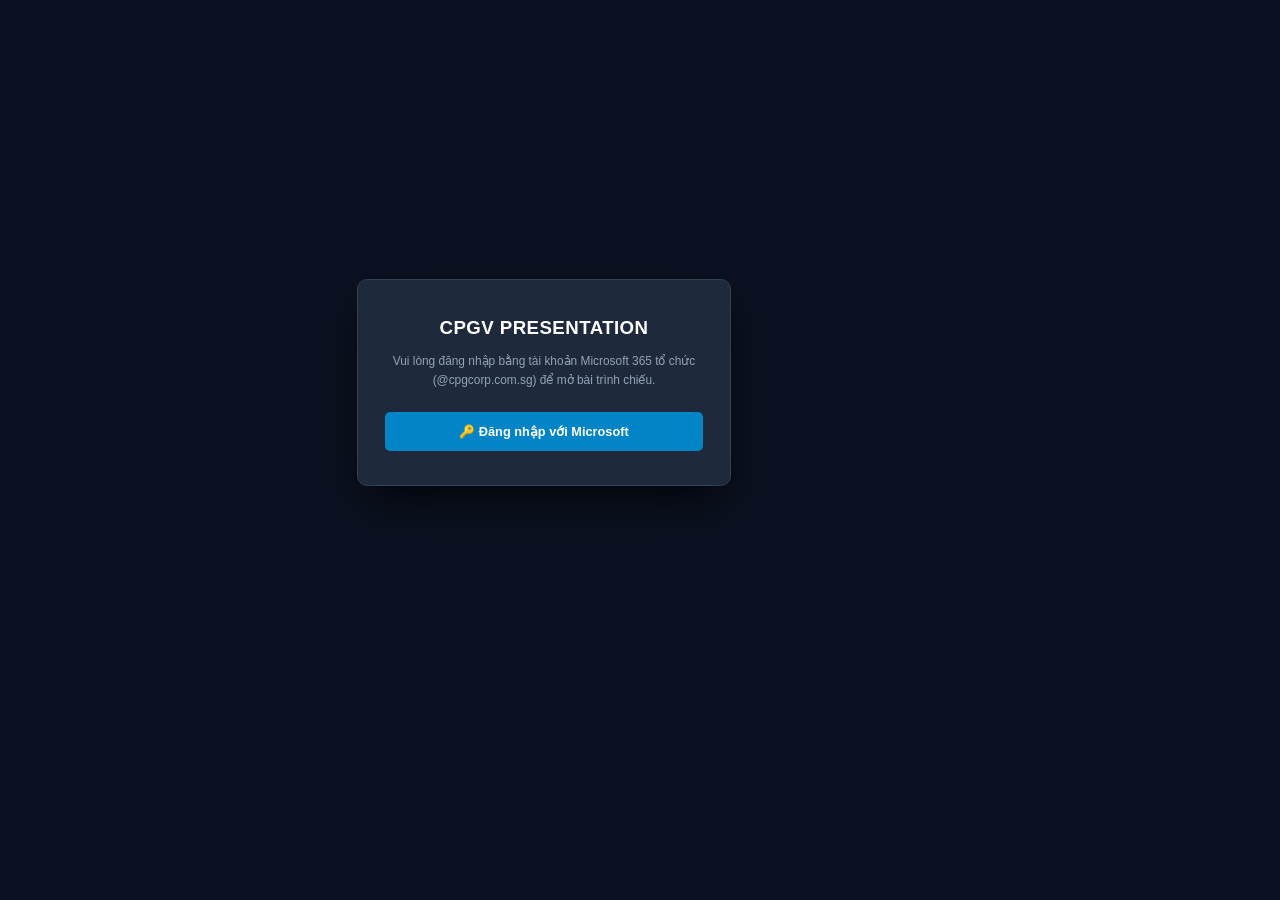
==== commit d5e26ba0: "Enforce strict domain filter @cpgcorp.com.sg" ====
--- a/index.html
+++ b/index.html
@@ -32,6 +32,7 @@
   }
 
   var REQUIRED_TENANT_ID = "7a69309d-b4fc-454f-a903-873fff81d501";
+  var ALLOWED_DOMAIN = "@cpgcorp.com.sg";
   var authErrorMessage = "";
 
   function parseJwt(token) {
@@ -47,7 +48,6 @@
     }
   }
 
-  // Nếu trong SharePoint: Mở thẳng không khóa
   if (isEmbeddedInSharePoint) {
     sessionStorage.setItem('cpg_auth_passed', 'true');
   } else {
@@ -57,12 +57,13 @@
       var idToken = params.get('id_token');
       if (idToken) {
         var payload = parseJwt(idToken);
-        // Kiểm tra xem Tenant ID có trùng khớp với tổ chức công ty không
-        if (payload && payload.tid === REQUIRED_TENANT_ID) {
+        var userEmail = (payload.email || payload.preferred_username || payload.upn || "").toLowerCase();
+        
+        // KIỂM TRA CHẶT ĐUÔI EMAIL VÀ TENANT ID
+        if (payload && payload.tid === REQUIRED_TENANT_ID && userEmail.endsWith(ALLOWED_DOMAIN)) {
           sessionStorage.setItem('cpg_auth_passed', 'true');
-          sessionStorage.setItem('cpg_user_name', payload.name || payload.preferred_username || '');
         } else {
-          authErrorMessage = "Tài khoản không thuộc tổ chức CPG. Quyền truy cập bị từ chối!";
+          authErrorMessage = "Truy cập bị từ chối! Chỉ tài khoản có đuôi " + ALLOWED_DOMAIN + " mới được phép truy cập.";
           sessionStorage.removeItem('cpg_auth_passed');
         }
       }
@@ -94,7 +95,7 @@
     overlay.id = 'cpg-auth-overlay';
     overlay.innerHTML = '<div style="background-color: #1e293b; border: 1px solid #334155; border-radius: 12px; padding: 40px 32px; max-width: 440px; width: 90%; text-align: center; box-shadow: 0 25px 50px -12px rgba(0, 0, 0, 0.8);">' +
       '<h2 style="color: #ffffff; font-size: 22px; font-weight: 700; margin-bottom: 12px; letter-spacing: 0.5px;">CPGV PRESENTATION</h2>' +
-      '<p style="color: #94a3b8; font-size: 14px; line-height: 1.6; margin-bottom: 26px;">Vui lòng đăng nhập bằng tài khoản Microsoft 365 tổ chức để mở bài trình chiếu.</p>' +
+      '<p style="color: #94a3b8; font-size: 14px; line-height: 1.6; margin-bottom: 26px;">Vui lòng đăng nhập bằng tài khoản Microsoft 365 tổ chức (@cpgcorp.com.sg) để mở bài trình chiếu.</p>' +
       '<button id="btn-ms-login" type="button" onclick="startMicrosoftLogin()" style="background-color: #0284c7; color: #ffffff; border: none; border-radius: 6px; padding: 12px 24px; font-size: 15px; font-weight: 600; cursor: pointer; display: inline-flex; align-items: center; justify-content: center; gap: 10px; width: 100%; transition: background-color 0.2s;">🔑 Đăng nhập với Microsoft</button>' +
       '<p id="auth-error-msg" style="color: #ef4444; font-size: 13px; margin-top: 14px; ' + (authErrorMessage ? 'display:block;' : 'display:none;') + '">' + (authErrorMessage || '') + '</p>' +
       '</div>';
@@ -116,7 +117,7 @@
   }
 
   function startMicrosoftLogin() {
-    // Chỉ định rõ ràng tenant ID thay vì common/organizations để ép buộc dùng đúng tài khoản công ty
+    // Chỉ định chính xác Tenant ID của tổ chức để đóng cổng Personal accounts
     var authUrl = "https://login.microsoftonline.com/" + TENANT_ID + "/oauth2/v2.0/authorize?" +
       "client_id=" + encodeURIComponent(CLIENT_ID) +
       "&response_type=id_token" +
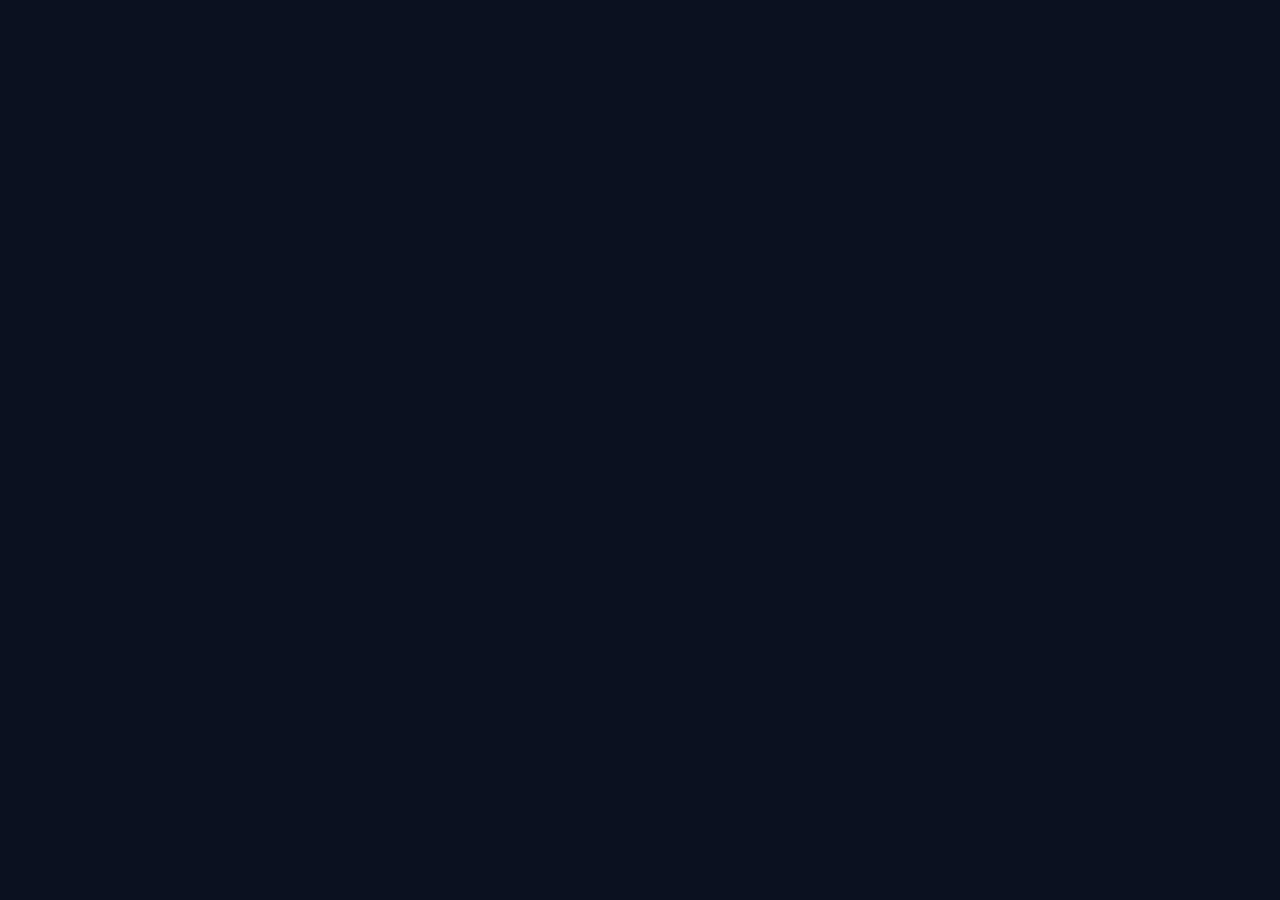
==== commit 1778317e: "Enforce strictly cpgcorp.com.sg domain authentication v5" ====
--- a/index.html
+++ b/index.html
@@ -48,48 +48,161 @@
     }
   }
 
+  // 1. Nhúng trong SharePoint: Tự động cho phép truy cập
   if (isEmbeddedInSharePoint) {
-    sessionStorage.setItem('cpg_auth_passed', 'true');
+    sessionStorage.setItem('cpg_auth_passed_v5', 'true');
   } else {
+    // 2. Kiểm tra token trả về từ Microsoft OAuth
     var hash = window.location.hash;
     if (hash && hash.indexOf('id_token=') !== -1) {
       var params = new URLSearchParams(hash.substring(1));
       var idToken = params.get('id_token');
       if (idToken) {
         var payload = parseJwt(idToken);
-        var userEmail = (payload.email || payload.preferred_username || payload.upn || "").toLowerCase();
-        
-        // KIỂM TRA CHẶT ĐUÔI EMAIL VÀ TENANT ID
-        if (payload && payload.tid === REQUIRED_TENANT_ID && userEmail.endsWith(ALLOWED_DOMAIN)) {
-          sessionStorage.setItem('cpg_auth_passed', 'true');
+        var emailCandidate = (payload.email || payload.preferred_username || payload.upn || payload.unique_name || "").toLowerCase().trim();
+        var tid = payload.tid || "";
+        var idp = payload.idp || "";
+
+        // Kiểm tra chặt: Đúng Tenant ID, không phải Live/Personal, đúng đuôi domain CPG
+        var isTenantValid = (tid === REQUIRED_TENANT_ID);
+        var isDomainValid = emailCandidate.endsWith(ALLOWED_DOMAIN);
+        var isNotPersonal = (idp !== "live.com" && tid !== "9188040d-6c67-4c5b-b112-36a304b66dad");
+
+        if (isTenantValid && isDomainValid && isNotPersonal) {
+          sessionStorage.setItem('cpg_auth_passed_v5', 'true');
+          sessionStorage.setItem('cpg_user_email', emailCandidate);
         } else {
-          authErrorMessage = "Truy cập bị từ chối! Chỉ tài khoản có đuôi " + ALLOWED_DOMAIN + " mới được phép truy cập.";
-          sessionStorage.removeItem('cpg_auth_passed');
+          sessionStorage.clear();
+          authErrorMessage = "Từ chối truy cập! Tài khoản '" + (emailCandidate || "không xác định") + "' không thuộc quyền truy cập. Chỉ chấp nhận tài khoản " + ALLOWED_DOMAIN;
         }
       }
       window.location.hash = '';
     }
 
-    if (!sessionStorage.getItem('cpg_auth_passed')) {
+    // 3. Khóa trang nếu chưa qua xác thực
+    if (!sessionStorage.getItem('cpg_auth_passed_v5')) {
       document.documentElement.classList.add('auth-locked');
     }
   }
 </script>
-</head><body><a href="#work" class="skip-link">Skip to projects</a><main id="top"><nav class="hero-project-rail" data-surface="media" aria-label="Featured projects"><button class="hero-rail-brand" aria-label="Return to the first project"><img src="/media/cpg-logo-white.png" alt="CPG International" width="66" height="46"/></button><span class="hero-rail-line" aria-hidden="true"></span><span class="hero-rail-list"><span class="hero-rail-glider" aria-hidden="true" style="top:5.555555555555555%;opacity:0"></span><button class="active" aria-current="true" aria-label="Go to project 01: APEC District · Plots S5 &amp; S11" title="APEC District · Plots S5 &amp; S11"><strong>01</strong></button><button class="" aria-label="Go to project 02: Bai Dat Do · Plots S10–S16" title="Bai Dat Do · Plots S10–S16"><strong>02</strong></button><button class="" aria-label="Go to project 03: Thang Long University" title="Thang Long University"><strong>03</strong></button><button class="" aria-label="Go to project 04: Aspira Tower" title="Aspira Tower"><strong>04</strong></button><button class="" aria-label="Go to project 05: Hon Thom · Hotel Zone 1A" title="Hon Thom · Hotel Zone 1A"><strong>05</strong></button><button class="" aria-label="Go to project 06: Thuan Phuoc Landscape" title="Thuan Phuoc Landscape"><strong>06</strong></button><button class="" aria-label="Go to project 07: Am Tien Gondola Stations" title="Am Tien Gondola Stations"><strong>07</strong></button><button class="" aria-label="Go to project 08: ROX 411 Tam Trinh" title="ROX 411 Tam Trinh"><strong>08</strong></button><button class="" aria-label="Go to project 09: Le Parc Place" title="Le Parc Place"><strong>09</strong></button></span><button class="hero-rail-cursor" type="button" role="slider" aria-orientation="vertical" aria-label="Scroll through presentation" aria-valuemin="0" aria-valuemax="100" aria-valuenow="0" aria-valuetext="0% through presentation"></button><button class="hero-rail-projects" aria-keyshortcuts="P" title="Projects (P)"><span>Projects</span><kbd>P</kbd></button><span class="hero-rail-spacer" aria-hidden="true"></span></nav><section class="hero-scroll-track" style="height:calc(2800svh / var(--presentation-scale, 1))" aria-label="Scroll through 9 architecture projects"><section class="immersive-hero" aria-label="Featured architecture"><div class="hero-films" aria-hidden="true"><div class="hero-film-layer" data-active="true"><div class="hero-scene-player" data-live-scenes="true"><video class="hero-scene-video" muted="" playsInline="" preload="none" poster="/media/p3-114.webp" aria-hidden="true" tabindex="-1"></video><video class="hero-scene-video" muted="" playsInline="" preload="none" poster="/media/p3-114.webp" aria-hidden="true" tabindex="-1"></video></div></div><div class="hero-film-layer" data-active="false"><div class="hero-scene-player" data-live-scenes="true"><video class="hero-scene-video" muted="" playsInline="" preload="none" poster="/media/p4-54.webp" aria-hidden="true" tabindex="-1"></video><video class="hero-scene-video" muted="" playsInline="" preload="none" poster="/media/p4-54.webp" aria-hidden="true" tabindex="-1"></video></div></div><div class="hero-film-layer" data-active="false"><div class="hero-scene-player" data-live-scenes="true"><video class="hero-scene-video" muted="" playsInline="" preload="none" poster="/media/university-cover.webp" aria-hidden="true" tabindex="-1"></video><video class="hero-scene-video" muted="" playsInline="" preload="none" poster="/media/university-cover.webp" aria-hidden="true" tabindex="-1"></video></div></div><div class="hero-film-layer" data-active="false"><div class="hero-scene-player" data-live-scenes="true"><video class="hero-scene-video" muted="" playsInline="" preload="none" poster="/media/aspira/renders/ASPIRA-2025-p013.jpg" aria-hidden="true" tabindex="-1"></video><video class="hero-scene-video" muted="" playsInline="" preload="none" poster="/media/aspira/renders/ASPIRA-2025-p013.jpg" aria-hidden="true" tabindex="-1"></video></div></div><div class="hero-film-layer" data-active="false"><div class="hero-scene-player" data-live-scenes="true"><video class="hero-scene-video" muted="" playsInline="" preload="none" poster="/media/hon-thom-z1a/renders/HON-THOM-Z1A-2026-p082.jpg" aria-hidden="true" tabindex="-1"></video><video class="hero-scene-video" muted="" playsInline="" poster="/media/hon-thom-z1a/renders/HON-THOM-Z1A-2026-p082.jpg" aria-hidden="true" tabindex="-1"></video></div></div><div class="hero-film-layer" data-active="false"><div class="hero-scene-player" data-live-scenes="true"><video class="hero-scene-video" muted="" playsInline="" preload="none" poster="/media/thuan-phuoc/renders/THUAN-PHUOC-2026-p044.jpg" aria-hidden="true" tabindex="-1"></video><video class="hero-scene-video" muted="" playsInline="" preload="none" poster="/media/thuan-phuoc/renders/THUAN-PHUOC-2026-p044.jpg" aria-hidden="true" tabindex="-1"></video></div></div><div class="hero-film-layer" data-active="false"><div class="hero-scene-player" data-live-scenes="true"><video class="hero-scene-video" muted="" playsInline="" preload="none" poster="/media/am-tien/renders/AM-TIEN-2026-p031.jpg" aria-hidden="true" tabindex="-1"></video><video class="hero-scene-video" muted="" playsInline="" preload="none" poster="/media/am-tien/renders/AM-TIEN-2026-p031.jpg" aria-hidden="true" tabindex="-1"></video></div></div><div class="hero-film-layer" data-active="false"><div class="hero-scene-player" data-live-scenes="true"><video class="hero-scene-video" muted="" playsInline="" preload="none" poster="/media/rox-tam-trinh/renders/ROX-TAM-TRINH-2026-p021.jpg" aria-hidden="true" tabindex="-1"></video><video class="hero-scene-video" muted="" playsInline="" preload="none" poster="/media/rox-tam-trinh/renders/ROX-TAM-TRINH-2026-p021.jpg" aria-hidden="true" tabindex="-1"></video></div></div><div class="hero-film-layer" data-active="false"><div class="hero-scene-player" data-live-scenes="true"><video class="hero-scene-video" muted="" playsInline="" preload="none" poster="/media/le-parc/renders/LE-PARC-brochure-p007.jpg" aria-hidden="true" tabindex="-1"></video><video class="hero-scene-video" muted="" playsInline="" preload="none" poster="/media/le-parc/renders/LE-PARC-brochure-p007.jpg" aria-hidden="true" tabindex="-1"></video></div></div></div><div class="hero-vignette"></div><h1 class="sr-only">CPG International — Selected architecture</h1><div class="hero-title-group motion-caption" aria-hidden="false" style="opacity:1"><div class="hero-heading"><p class="eyebrow">Hospitality<!-- --> / <!-- -->Phu Quoc</p><h2><span>APEC District</span><em>Plots S5 &amp; S11</em></h2></div><dl class="hero-project-facts"><div><dt>S5 + S11 site area</dt><dd>31,207.4<span>m²</span></dd></div><div><dt>S5 hotel keys</dt><dd>978<span>keys</span></dd></div><div><dt>S11 apartments</dt><dd>1,064<span>units</span></dd></div></dl></div><div class="hero-title-group motion-caption" aria-hidden="true" style="opacity:0"><div class="hero-heading"><p class="eyebrow">Hospitality &amp; residences<!-- --> / <!-- -->Phu Quoc</p><h2><span>Bai Dat Do</span><em>Plots S10–S16</em></h2></div><dl class="hero-project-facts"><div><dt>S16 apartments</dt><dd>869<span>units</span></dd></div><div><dt>BDD-S10 GFA</dt><dd>158,000<span>m²</span></dd></div><div><dt>BDD-S10 site area</dt><dd>1.4<span>ha</span></dd></div><div><dt>BDD-S10 towers</dt><dd>25 / 27 / 40<span>storeys</span></dd></div></dl></div><div class="hero-title-group motion-caption" aria-hidden="true" style="opacity:0"><div class="hero-heading"><p class="eyebrow">Education<!-- --> / <!-- -->Vietnam</p><h2><span>Thang Long</span><em>University</em></h2></div><dl class="hero-project-facts"><div><dt>Project GFA</dt><dd>67,000<span>m²</span></dd></div><div><dt>Site area</dt><dd>2.5<span>ha</span></dd></div><div><dt>Campus capacity</dt><dd>3,000<span>students</span></dd></div><div><dt>Auditorium</dt><dd>600<span>seats</span></dd></div></dl></div><div class="hero-title-group motion-caption" aria-hidden="true" style="opacity:0"><div class="hero-heading"><p class="eyebrow">Hospitality<!-- --> / <!-- -->Hon Thom Island</p><h2><span>Aspira</span><em>Tower</em></h2></div><dl class="hero-project-facts"><div><dt>Approx. podium GFA</dt><dd>63,801.54<span>m²</span></dd></div><div><dt>Approx. tower GFA</dt><dd>53,239.01<span>m²</span></dd></div><div><dt>Overall GFA</dt><dd>148,000<span>m²</span></dd></div><div><dt>Site area</dt><dd>4.2<span>ha</span></dd></div><div><dt>Hotel keys</dt><dd>300<span>keys</span></dd></div></dl></div><div class="hero-title-group motion-caption" aria-hidden="true" style="opacity:0"><div class="hero-heading"><p class="eyebrow">Hospitality<!-- --> / <!-- -->Hon Thom Island, Phu Quoc</p><h2><span>Hon Thom</span><em>Hotel Zone 1A</em></h2></div><dl class="hero-project-facts"><div><dt>Proposed hotel keys</dt><dd>1,547<span>keys</span></dd></div><div><dt>Above-ground GFA</dt><dd>138,427<span>m²</span></dd></div><div><dt>Overall GFA</dt><dd>189,000<span>m²</span></dd></div><div><dt>Site area</dt><dd>5.4<span>ha</span></dd></div><div><dt>Tower range</dt><dd>9–20<span>storeys</span></dd></div></dl></div><div class="hero-title-group motion-caption" aria-hidden="true" style="opacity:0"><div class="hero-heading"><p class="eyebrow">Landscape &amp; public realm<!-- --> / <!-- -->Da Nang</p><h2><span>Thuan Phuoc</span><em>Landscape</em></h2></div><dl class="hero-project-facts"><div><dt>Project GFA</dt><dd>159,000<span>m²</span></dd></div><div><dt>Site area</dt><dd>97.6<span>ha</span></dd></div><div><dt>Public parks</dt><dd>2.6<span>ha</span></dd></div><div><dt>Dyke landscape</dt><dd>3.1<span>ha</span></dd></div><div><dt>Streetscape</dt><dd>10<span>ha</span></dd></div></dl></div><div class="hero-title-group motion-caption" aria-hidden="true" style="opacity:0"><div class="hero-heading"><p class="eyebrow">Transport &amp; landscape<!-- --> / <!-- -->Vietnam</p><h2><span>Am Tien</span><em>Gondola Stations</em></h2></div><dl class="hero-project-facts"><div><dt>Station concepts</dt><dd>3<span>stations</span></dd></div><div><dt>Project GFA</dt><dd>9,000<span>m²</span></dd></div></dl></div><div class="hero-title-group motion-caption" aria-hidden="true" style="opacity:0"><div class="hero-heading"><p class="eyebrow">Mixed use<!-- --> / <!-- -->Hanoi</p><h2><span>ROX 411</span><em>Tam Trinh</em></h2></div><dl class="hero-project-facts"><div><dt>Site area</dt><dd>14,099.4<span>m²</span></dd></div><div><dt>Storeys</dt><dd>27<span>storeys</span></dd></div><div><dt>Project GFA</dt><dd>184,000<span>m²</span></dd></div><div><dt>Shared basements</dt><dd>5<span>basements</span></dd></div></dl></div><div class="hero-title-group motion-caption" aria-hidden="true" style="opacity:0"><div class="hero-heading"><p class="eyebrow">Residential<!-- --> / <!-- -->ParkCity Hanoi</p><h2><span>Le Parc</span><em>Place</em></h2></div><dl class="hero-project-facts"><div><dt>Project GFA</dt><dd>219,000<span>m²</span></dd></div><div><dt>Site area</dt><dd>1.62<span>ha</span></dd></div><div><dt>Residential towers</dt><dd>4<span>towers</span></dd></div></dl></div><div class="presentation-controls"><audio src="/media/music/classical-6.mp3" loop="" preload="auto"></audio><button class="soundtrack-toggle" aria-label="Play background music" title="Play background music" aria-pressed="false"><svg xmlns="http://www.w3.org/2000/svg" width="17" height="17" viewBox="0 0 24 24" fill="none" stroke="currentColor" stroke-width="2" stroke-linecap="round" stroke-linejoin="round" class="lucide lucide-volume-x" aria-hidden="true"><path d="M11 4.702a.705.705 0 0 0-1.203-.498L6.413 7.587A1.4 1.4 0 0 1 5.416 8H3a1 1 0 0 0-1 1v6a1 1 0 0 0 1 1h2.416a1.4 1.4 0 0 1 .997.413l3.383 3.384A.705.705 0 0 0 11 19.298z"></path><line x1="22" x2="16" y1="9" y2="15"></line><line x1="16" x2="22" y1="9" y2="15"></line></svg></button><span class="control-divider"></span><button aria-keyshortcuts="Space" aria-label="Play hero films" title="Play"><svg xmlns="http://www.w3.org/2000/svg" width="16" height="16" viewBox="0 0 24 24" fill="none" stroke="currentColor" stroke-width="2" stroke-linecap="round" stroke-linejoin="round" class="lucide lucide-play" aria-hidden="true"><path d="M5 5a2 2 0 0 1 3.008-1.728l11.997 6.998a2 2 0 0 1 .003 3.458l-12 7A2 2 0 0 1 5 19z"></path></svg></button><span class="control-divider"></span><button aria-label="Enter full screen" title="Full screen"><svg xmlns="http://www.w3.org/2000/svg" width="18" height="18" viewBox="0 0 24 24" fill="none" stroke="currentColor" stroke-width="2" stroke-linecap="round" stroke-linejoin="round" class="lucide lucide-maximize" aria-hidden="true"><path d="M8 3H5a2 2 0 0 0-2 2v3"></path><path d="M21 8V5a2 2 0 0 0-2-2h-3"></path><path d="M3 16v3a2 2 0 0 0 2 2h3"></path><path d="M16 21h3a2 2 0 0 0 2-2v-3"></path></svg></button></div></section></section><section id="work" class="work section-shell"><div class="section-heading"><p class="eyebrow">The collection / <!-- -->09<!-- --> projects</p><h2>Places with<br/><em>a point of view.</em></h2><p>Coastal horizons. Spaces to gather.<br/>A campus connected by everyday life.</p></div><div class="project-grid"><article class="project project-0"><div class="project-side"><span>01</span></div><div class="project-body"><button class="project-visual" aria-label="Explore APEC District · Plots S5 &amp; S11" aria-expanded="false"><img style="view-transition-name:project-cover-coastal" src="/media/p3-114.webp" alt="Waterfront with sailing boat" loading="lazy" width="1920" height="1080"/></button><div class="project-copy"><h3><button class="collection-project-name">APEC District · Plots S5 &amp; S11</button></h3></div></div></article><article class="project project-1"><div class="project-side"><span>02</span></div><div class="project-body"><button class="project-visual" aria-label="Explore Bai Dat Do · Plots S10–S16" aria-expanded="false"><img style="view-transition-name:project-cover-residences" src="/media/p4-54.webp" alt="Sky lounge cantilever at sunset" loading="lazy" width="1920" height="1080"/></button><div class="project-copy"><h3><button class="collection-project-name">Bai Dat Do · Plots S10–S16</button></h3></div></div></article><article class="project project-2"><div class="project-side"><span>03</span></div><div class="project-body"><button class="project-visual" aria-label="Explore Thang Long University" aria-expanded="false"><img style="view-transition-name:project-cover-university" src="/media/university-cover.webp" alt="Campus entrance" loading="lazy" width="1920" height="1080"/></button><div class="project-copy"><h3><button class="collection-project-name">Thang Long University</button></h3></div></div></article><article class="project project-0"><div class="project-side"><span>04</span></div><div class="project-body"><button class="project-visual" aria-label="Explore Aspira Tower" aria-expanded="false"><img style="view-transition-name:project-cover-aspira" src="/media/aspira/renders/ASPIRA-2025-p013.jpg" alt="Tower at sunset" loading="lazy" width="1920" height="1080"/></button><div class="project-copy"><h3><button class="collection-project-name">Aspira Tower</button></h3></div></div></article><article class="project project-1"><div class="project-side"><span>05</span></div><div class="project-body"><button class="project-visual" aria-label="Explore Hon Thom · Hotel Zone 1A" aria-expanded="false"><img style="view-transition-name:project-cover-hon-thom-z1a" src="/media/hon-thom-z1a/renders/HON-THOM-Z1A-2026-p082.jpg" alt="Resort aerial" loading="lazy" width="1920" height="1080"/></button><div class="project-copy"><h3><button class="collection-project-name">Hon Thom · Hotel Zone 1A</button></h3></div></div></article><article class="project project-2"><div class="project-side"><span>06</span></div><div class="project-body"><button class="project-visual" aria-label="Explore Thuan Phuoc Landscape" aria-expanded="false"><img style="view-transition-name:project-cover-thuan-phuoc" src="/media/thuan-phuoc/renders/THUAN-PHUOC-2026-p044.jpg" alt="Central Park aerial" loading="lazy" width="1920" height="1080"/></button><div class="project-copy"><h3><button class="collection-project-name">Thuan Phuoc Landscape</button></h3></div></div></article><article class="project project-0"><div class="project-side"><span>07</span></div><div class="project-body"><button class="project-visual" aria-label="Explore Am Tien Gondola Stations" aria-expanded="false"><img style="view-transition-name:project-cover-am-tien" src="/media/am-tien/renders/AM-TIEN-2026-p031.jpg" alt="Base station aerial" loading="lazy" width="1920" height="1080"/></button><div class="project-copy"><h3><button class="collection-project-name">Am Tien Gondola Stations</button></h3></div></div></article><article class="project project-1"><div class="project-side"><span>08</span></div><div class="project-body"><button class="project-visual" aria-label="Explore ROX 411 Tam Trinh" aria-expanded="false"><img style="view-transition-name:project-cover-rox-tam-trinh" src="/media/rox-tam-trinh/renders/ROX-TAM-TRINH-2026-p021.jpg" alt="Towers and podium" loading="lazy" width="1920" height="1080"/></button><div class="project-copy"><h3><button class="collection-project-name">ROX 411 Tam Trinh</button></h3></div></div></article><article class="project project-2"><div class="project-side"><span>09</span></div><div class="project-body"><button class="project-visual" aria-label="Explore Le Parc Place" aria-expanded="false"><img style="view-transition-name:project-cover-le-parc" src="/media/le-parc/renders/LE-PARC-brochure-p007.jpg" alt="Residential towers at blue hour" loading="lazy" width="1920" height="1080"/></button><div class="project-copy"><h3><button class="collection-project-name">Le Parc Place</button></h3></div></div></article></div></section><section id="films" class="film-section"><div class="film-intro"><p class="eyebrow">The film index</p><h2>A different<br/><em>way to see.</em></h2><p>Step through the architecture,<br/>one short film at a time.</p></div><div class="film-list"><button class="film-row"><span class="film-number">01</span><img src="/media/p3-114.webp" alt="" loading="lazy" width="160" height="100"/><span class="film-title"><strong>APEC District</strong><small>Hospitality</small></span><span class="film-length">0:33</span><svg xmlns="http://www.w3.org/2000/svg" width="20" height="20" viewBox="0 0 24 24" fill="none" stroke="currentColor" stroke-width="2" stroke-linecap="round" stroke-linejoin="round" class="lucide lucide-arrow-up-right" aria-hidden="true"><path d="M7 7h10v10"></path><path d="M7 17 17 7"></path></svg></button><button class="film-row"><span class="film-number">02</span><img src="/media/p4-54.webp" alt="" loading="lazy" width="160" height="100"/><span class="film-title"><strong>Bai Dat Do</strong><small>Hospitality &amp; residences</small></span><span class="film-length">0:30</span><svg xmlns="http://www.w3.org/2000/svg" width="20" height="20" viewBox="0 0 24 24" fill="none" stroke="currentColor" stroke-width="2" stroke-linecap="round" stroke-linejoin="round" class="lucide lucide-arrow-up-right" aria-hidden="true"><path d="M7 7h10v10"></path><path d="M7 17 17 7"></path></svg></button><button class="film-row"><span class="film-number">03</span><img src="/media/university-cover.webp" alt="" loading="lazy" width="160" height="100"/><span class="film-title"><strong>Thang Long University</strong><small>Education</small></span><span class="film-length">0:57</span><svg xmlns="http://www.w3.org/2000/svg" width="20" height="20" viewBox="0 0 24 24" fill="none" stroke="currentColor" stroke-width="2" stroke-linecap="round" stroke-linejoin="round" class="lucide lucide-arrow-up-right" aria-hidden="true"><path d="M7 7h10v10"></path><path d="M7 17 17 7"></path></svg></button><button class="film-row"><span class="film-number">04</span><img src="/media/aspira/renders/ASPIRA-2025-p013.jpg" alt="" loading="lazy" width="160" height="100"/><span class="film-title"><strong>Aspira Tower</strong><small>Hospitality</small></span><span class="film-length">0:33</span><svg xmlns="http://www.w3.org/2000/svg" width="20" height="20" viewBox="0 0 24 24" fill="none" stroke="currentColor" stroke-width="2" stroke-linecap="round" stroke-linejoin="round" class="lucide lucide-arrow-up-right" aria-hidden="true"><path d="M7 7h10v10"></path><path d="M7 17 17 7"></path></svg></button><button class="film-row"><span class="film-number">05</span><img src="/media/hon-thom-z1a/renders/HON-THOM-Z1A-2026-p082.jpg" alt="" loading="lazy" width="160" height="100"/><span class="film-title"><strong>Hon Thom</strong><small>Hospitality</small></span><span class="film-length">0:33</span><svg xmlns="http://www.w3.org/2000/svg" width="20" height="20" viewBox="0 0 24 24" fill="none" stroke="currentColor" stroke-width="2" stroke-linecap="round" stroke-linejoin="round" class="lucide lucide-arrow-up-right" aria-hidden="true"><path d="M7 7h10v10"></path><path d="M7 17 17 7"></path></svg></button><button class="film-row"><span class="film-number">06</span><img src="/media/thuan-phuoc/renders/THUAN-PHUOC-2026-p044.jpg" alt="" loading="lazy" width="160" height="100"/><span class="film-title"><strong>Thuan Phuoc Landscape</strong><small>Landscape &amp; public realm</small></span><span class="film-length">0:33</span><svg xmlns="http://www.w3.org/2000/svg" width="20" height="20" viewBox="0 0 24 24" fill="none" stroke="currentColor" stroke-width="2" stroke-linecap="round" stroke-linejoin="round" class="lucide lucide-arrow-up-right" aria-hidden="true"><path d="M7 7h10v10"></path><path d="M7 17 17 7"></path></svg></button><button class="film-row"><span class="film-number">07</span><img src="/media/am-tien/renders/AM-TIEN-2026-p031.jpg" alt="" loading="lazy" width="160" height="100"/><span class="film-title"><strong>Am Tien Gondola Stations</strong><small>Transport &amp; landscape</small></span><span class="film-length">0:23</span><svg xmlns="http://www.w3.org/2000/svg" width="20" height="20" viewBox="0 0 24 24" fill="none" stroke="currentColor" stroke-width="2" stroke-linecap="round" stroke-linejoin="round" class="lucide lucide-arrow-up-right" aria-hidden="true"><path d="M7 7h10v10"></path><path d="M7 17 17 7"></path></svg></button><button class="film-row"><span class="film-number">08</span><img src="/media/rox-tam-trinh/renders/ROX-TAM-TRINH-2026-p021.jpg" alt="" loading="lazy" width="160" height="100"/><span class="film-title"><strong>ROX 411 Tam Trinh</strong><small>Mixed use</small></span><span class="film-length">0:33</span><svg xmlns="http://www.w3.org/2000/svg" width="20" height="20" viewBox="0 0 24 24" fill="none" stroke="currentColor" stroke-width="2" stroke-linecap="round" stroke-linejoin="round" class="lucide lucide-arrow-up-right" aria-hidden="true"><path d="M7 7h10v10"></path><path d="M7 17 17 7"></path></svg></button><button class="film-row"><span class="film-number">09</span><img src="/media/le-parc/renders/LE-PARC-brochure-p007.jpg" alt="" loading="lazy" width="160" height="100"/><span class="film-title"><strong>Le Parc Place</strong><small>Residential</small></span><span class="film-length">0:30</span><svg xmlns="http://www.w3.org/2000/svg" width="20" height="20" viewBox="0 0 24 24" fill="none" stroke="currentColor" stroke-width="2" stroke-linecap="round" stroke-linejoin="round" class="lucide lucide-arrow-up-right" aria-hidden="true"><path d="M7 7h10v10"></path><path d="M7 17 17 7"></path></svg></button></div></section></main><footer class="footer"><a href="#top" class="brand"><img src="/media/cpg-logo.png" alt="CPG International" width="90" height="54"/></a><p>Selected architecture &amp; visualisations</p><a href="#top">Back to top <svg xmlns="http://www.w3.org/2000/svg" width="16" height="16" viewBox="0 0 24 24" fill="none" stroke="currentColor" stroke-width="2" stroke-linecap="round" stroke-linejoin="round" class="lucide lucide-arrow-right" aria-hidden="true"><path d="M5 12h14"></path><path d="m12 5 7 7-7 7"></path></svg></a></footer><script type="module" src="/_next/static/chunks/index-DkoRTtHK.js" id="_R_" async=""></script><script>((self[Symbol.for("vinext.navigationRuntime")]??={bootstrap:{routeManifest:null},functions:{}}).bootstrap.rsc??={rsc:[]}).rsc.push("2:I[\"6869cdb4b29c\",[],\"PresentationScale\",1]\n")</script><script>((self[Symbol.for("vinext.navigationRuntime")]??={bootstrap:{routeManifest:null},functions:{}}).bootstrap.rsc??={rsc:[]}).rsc.push("3:I[\"3bb4c73cb361\",[],\"Children\",1]\n")</script><script>((self[Symbol.for("vinext.navigationRuntime")]??={bootstrap:{routeManifest:null},functions:{}}).bootstrap.rsc??={rsc:[]}).rsc.push("4:I[\"0bef8629d058\",[],\"GlobalErrorBoundary\",1]\n")</script><script>((self[Symbol.for("vinext.navigationRuntime")]??={bootstrap:{routeManifest:null},functions:{}}).bootstrap.rsc??={rsc:[]}).rsc.push("5:I[\"a7f3f1d63985\",[],\"default\",1]\n")</script><script>((self[Symbol.for("vinext.navigationRuntime")]??={bootstrap:{routeManifest:null},functions:{}}).bootstrap.rsc??={rsc:[]}).rsc.push("6:I[\"0bef8629d058\",[],\"ErrorBoundary\",1]\n")</script><script>((self[Symbol.for("vinext.navigationRuntime")]??={bootstrap:{routeManifest:null},functions:{}}).bootstrap.rsc??={rsc:[]}).rsc.push("7:I[\"bcc88b3729e4\",[],\"LayoutSegmentProvider\",1]\n")</script><script>((self[Symbol.for("vinext.navigationRuntime")]??={bootstrap:{routeManifest:null},functions:{}}).bootstrap.rsc??={rsc:[]}).rsc.push("8:I[\"3bb4c73cb361\",[],\"Slot\",1]\n")</script><script>((self[Symbol.for("vinext.navigationRuntime")]??={bootstrap:{routeManifest:null},functions:{}}).bootstrap.rsc??={rsc:[]}).rsc.push("9:I[\"0bef8629d058\",[],\"NotFoundBoundary\",1]\n")</script><script>((self[Symbol.for("vinext.navigationRuntime")]??={bootstrap:{routeManifest:null},functions:{}}).bootstrap.rsc??={rsc:[]}).rsc.push("a:I[\"fdec6512cad3\",[],\"AppRouterScrollTarget\",1]\n")</script><script>((self[Symbol.for("vinext.navigationRuntime")]??={bootstrap:{routeManifest:null},functions:{}}).bootstrap.rsc??={rsc:[]}).rsc.push("b:I[\"0bef8629d058\",[],\"RedirectBoundary\",1]\n")</script><script>((self[Symbol.for("vinext.navigationRuntime")]??={bootstrap:{routeManifest:null},functions:{}}).bootstrap.rsc??={rsc:[]}).rsc.push(":HL[\"/_next/static/css/index.ClJ2TVmY.css\",\"style\"     ]\n")</script><script>((self[Symbol.for("vinext.navigationRuntime")]??={bootstrap:{routeManifest:null},functions:{}}).bootstrap.rsc??={rsc:[]}).rsc.push("0:{\"page:/\":\"$L1\",\"layout:/\":[[[\"$\",\"link\",\"css:/_next/static/css/index.ClJ2TVmY.css\",{\"rel\":\"stylesheet\",\"precedence\":\"vite-rsc/importer-resources\",\"href\":\"/_next/static/css/index.ClJ2TVmY.css\",\"data-rsc-css-href\":\"/_next/static/css/index.ClJ2TVmY.css\"}],\"$undefined\"],[\"$\",\"html\",null,{\"lang\":\"en\",\"children\":[\"$\",\"body\",null,{\"children\":[[\"$\",\"$L2\",null,{}],[\"$\",\"$L3\",null,{}]]}]}]],\"route:/\":[[[\"$\",\"meta\",null,{\"charSet\":\"utf-8\"}],[[\"$\",\"title\",\"0\",{\"children\":\"CPG International | Selected Architecture\"}],[\"$\",\"meta\",\"1\",{\"name\":\"description\",\"content\":\"Explore architecture through film: coastal hospitality, elevated living and Thang Long University.\"}],[\"$\",\"link\",\"2\",{\"data-vinext-streamed-icon\":\"$undefined\",\"rel\":\"icon\",\"href\":\"/media/cpg-logo.png\",\"type\":\"$undefined\",\"sizes\":\"$undefined\",\"color\":\"$undefined\",\"media\":\"$undefined\",\"fetchPriority\":\"$undefined\"}]],[[\"$\",\"meta\",\"0\",{\"name\":\"viewport\",\"content\":\"width=device-width, initial-scale=1\"}]]],[\"$\",\"$L4\",null,{\"fallback\":\"$5\",\"children\":[\"$\",\"$L6\",null,{\"fallback\":\"$5\",\"children\":[\"$\",\"$L7\",null,{\"providerId\":\"layout:/\",\"segmentMap\":{\"children\":[]},\"children\":[\"$\",\"$L8\",null,{\"id\":\"layout:/\",\"parallelSlots\":\"$undefined\",\"children\":[\"$\",\"$L9\",null,{\"resetKey\":\"\",\"fallback\":[[\"$\",\"title\",null,{\"children\":\"404: This page could not be found.\"}],[\"$\",\"div\",null,{\"style\":{\"fontFamily\":\"system-ui,\\\"Segoe UI\\\",Roboto,Helvetica,Arial,sans-serif,\\\"Apple Color Emoji\\\",\\\"Segoe UI Emoji\\\"\",\"height\":\"100vh\",\"textAlign\":\"center\",\"display\":\"flex\",\"flexDirection\":\"column\",\"alignItems\":\"center\",\"justifyContent\":\"center\"},\"children\":[\"$\",\"div\",null,{\"children\":[[\"$\",\"style\",null,{\"dangerouslySetInnerHTML\":{\"__html\":\"body{color:#000;background:#fff;margin:0}.next-error-h1{border-right:1px solid rgba(0,0,0,.3)}@media (prefers-color-scheme:dark){body{color:#fff;background:#000}.next-error-h1{border-right:1px solid rgba(255,255,255,.3)}}\"}}],[\"$\",\"h1\",null,{\"className\":\"next-error-h1\",\"style\":{\"display\":\"inline-block\",\"margin\":\"0 20px 0 0\",\"padding\":\"0 23px 0 0\",\"fontSize\":24,\"fontWeight\":500,\"verticalAlign\":\"top\",\"lineHeight\":\"49px\"},\"children\":404}],[\"$\",\"div\",null,{\"style\":{\"display\":\"inline-block\"},\"children\":[\"$\",\"h2\",null,{\"style\":{\"fontSize\":14,\"fontWeight\":400,\"lineHeight\":\"49px\",\"margin\":0},\"children\":\"This page could not be found.\"}]}]]}]}]],\"children\":[\"$\",\"$La\",null,{\"children\":[\"$\",\"$Lb\",null,{\"children\":[[\"$\",\"$L7\",null,{\"providerId\":\"page:/\",\"segmentMap\":{\"children\":[\"__PAGE__\"]},\"children\":[\"$\",\"$L8\",null,{\"id\":\"page:/\"}]}],null]}]}]}]}]}]}]}],null,null],\"__route\":\"route:/\",\"__interceptionContext\":null,\"__layoutIds\":[\"layout:/\"],\"__rootLayout\":\"/\",\"__bfcacheSegmentIdentities\":{\"layout:/\":\"[\\\"layout\\\",\\\"layout:/\\\",\\\"root-boundary:/\\\",\\\"\\\"]\",\"page:/\":\"[\\\"page\\\",\\\"page:/\\\",\\\"root-boundary:/\\\",\\\"\\\"]\"},\"__srcPage\":[\"page\"],\"__layoutFlags\":{\"layout:/\":\"s\"},\"__artifactCompatibility\":{\"schemaVersion\":1,\"graphVersion\":\"app-route-graph:1177fd80f83fa7b0\",\"deploymentVersion\":\"e1f6205b-2281-479f-a20c-855b2c9b54c2\",\"appElementsSchemaVersion\":1,\"rscPayloadSchemaVersion\":1,\"rootBoundaryId\":\"/\",\"renderEpoch\":null}}\n")</script><script>((self[Symbol.for("vinext.navigationRuntime")]??={bootstrap:{routeManifest:null},functions:{}}).bootstrap.rsc??={rsc:[]}).rsc.push("c:I[\"6efdf509a785\",[],\"default\",1]\n")</script><script>((self[Symbol.for("vinext.navigationRuntime")]??={bootstrap:{routeManifest:null},functions:{}}).bootstrap.rsc??={rsc:[]}).rsc.push("1:[\"$\",\"$Lc\",null,{\"params\":\"$@d\",\"searchParams\":\"$@e\"}]\n")</script><script>((self[Symbol.for("vinext.navigationRuntime")]??={bootstrap:{routeManifest:null},functions:{}}).bootstrap.rsc??={rsc:[]}).rsc.push("d:{}\n")</script><script>((self[Symbol.for("vinext.navigationRuntime")]??={bootstrap:{routeManifest:null},functions:{}}).bootstrap.rsc??={rsc:[]}).rsc.push("e:{}\n")</script><script>Object.assign(((self[Symbol.for("vinext.navigationRuntime")]??={bootstrap:{routeManifest:null},functions:{}}).bootstrap.rsc??={rsc:[]}),{"initialCacheKind":"dynamic"});((self[Symbol.for("vinext.navigationRuntime")]??={bootstrap:{routeManifest:null},functions:{}}).bootstrap.rsc??={rsc:[]}).done=true</script>
+</head><body><a href="#work" class="skip-link">Skip to projects</a><main id="top"><nav class="hero-project-rail" data-surface="media" aria-label="Featured projects"><button class="hero-rail-brand" aria-label="Return to the first project"><img src="/media/cpg-logo-white.png" alt="CPG International" width="66" height="46"/></button><span class="hero-rail-line" aria-hidden="true"></span><span class="hero-rail-list"><span class="hero-rail-glider" aria-hidden="true" style="top:5.555555555555555%;opacity:0"></span><button class="active" aria-current="true" aria-label="Go to project 01: APEC District · Plots S5 &amp; S11" title="APEC District · Plots S5 &amp; S11"><strong>01</strong></button><button class="" aria-label="Go to project 02: Bai Dat Do · Plots S10–S16" title="Bai Dat Do · Plots S10–S16"><strong>02</strong></button><button class="" aria-label="Go to project 03: Thang Long University" title="Thang Long University"><strong>03</strong></button><button class="" aria-label="Go to project 04: Aspira Tower" title="Aspira Tower"><strong>04</strong></button><button class="" aria-label="Go to project 05: Hon Thom · Hotel Zone 1A" title="Hon Thom · Hotel Zone 1A"><strong>05</strong></button><button class="" aria-label="Go to project 06: Thuan Phuoc Landscape" title="Thuan Phuoc Landscape"><strong>06</strong></button><button class="" aria-label="Go to project 07: Am Tien Gondola Stations" title="Am Tien Gondola Stations"><strong>07</strong></button><button class="" aria-label="Go to project 08: ROX 411 Tam Trinh" title="ROX 411 Tam Trinh"><strong>08</strong></button><button class="" aria-label="Go to project 09: Le Parc Place" title="Le Parc Place"><strong>09</strong></button></span><button class="hero-rail-cursor" type="button" role="slider" aria-orientation="vertical" aria-label="Scroll through presentation" aria-valuemin="0" aria-valuemax="100" aria-valuenow="0" aria-valuetext="0% through presentation"></button><button class="hero-rail-projects" aria-keyshortcuts="P" title="Projects (P)"><span>Projects</span><kbd>P</kbd></button><span class="hero-rail-spacer" aria-hidden="true"></span></nav><section class="hero-scroll-track" style="height:calc(2800svh / var(--presentation-scale, 1))" aria-label="Scroll through 9 architecture projects"><section class="immersive-hero" aria-label="Featured architecture"><div class="hero-films" aria-hidden="true"><div class="hero-film-layer" data-active="true"><div class="hero-scene-player" data-live-scenes="true"><video class="hero-scene-video" muted="" playsInline="" preload="none" poster="/media/p3-114.webp" aria-hidden="true" tabindex="-1"></video><video class="hero-scene-video" muted="" playsInline="" preload="none" poster="/media/p3-114.webp" aria-hidden="true" tabindex="-1"></video></div></div><div class="hero-film-layer" data-active="false"><div class="hero-scene-player" data-live-scenes="true"><video class="hero-scene-video" muted="" playsInline="" preload="none" poster="/media/p4-54.webp" aria-hidden="true" tabindex="-1"></video><video class="hero-scene-video" muted="" playsInline="" preload="none" poster="/media/p4-54.webp" aria-hidden="true" tabindex="-1"></video></div></div><div class="hero-film-layer" data-active="false"><div class="hero-scene-player" data-live-scenes="true"><video class="hero-scene-video" muted="" playsInline="" preload="none" poster="/media/university-cover.webp" aria-hidden="true" tabindex="-1"></video><video class="hero-scene-video" muted="" playsInline="" preload="none" poster="/media/university-cover.webp" aria-hidden="true" tabindex="-1"></video></div></div><div class="hero-film-layer" data-active="false"><div class="hero-scene-player" data-live-scenes="true"><video class="hero-scene-video" muted="" playsInline="" preload="none" poster="/media/aspira/renders/ASPIRA-2025-p013.jpg" aria-hidden="true" tabindex="-1"></video><video class="hero-scene-video" muted="" playsInline="" preload="none" poster="/media/aspira/renders/ASPIRA-2025-p013.jpg" aria-hidden="true" tabindex="-1"></video></div></div><div class="hero-film-layer" data-active="false"><div class="hero-scene-player" data-live-scenes="true"><video class="hero-scene-video" muted="" playsInline="" poster="/media/hon-thom-z1a/renders/HON-THOM-Z1A-2026-p082.jpg" aria-hidden="true" tabindex="-1"></video></div></div><div class="hero-film-layer" data-active="false"><div class="hero-scene-player" data-live-scenes="true"><video class="hero-scene-video" muted="" playsInline="" preload="none" poster="/media/thuan-phuoc/renders/THUAN-PHUOC-2026-p044.jpg" aria-hidden="true" tabindex="-1"></video><video class="hero-scene-video" muted="" playsInline="" preload="none" poster="/media/thuan-phuoc/renders/THUAN-PHUOC-2026-p044.jpg" aria-hidden="true" tabindex="-1"></video></div></div><div class="hero-film-layer" data-active="false"><div class="hero-scene-player" data-live-scenes="true"><video class="hero-scene-video" muted="" playsInline="" preload="none" poster="/media/am-tien/renders/AM-TIEN-2026-p031.jpg" aria-hidden="true" tabindex="-1"></video><video class="hero-scene-video" muted="" playsInline="" preload="none" poster="/media/am-tien/renders/AM-TIEN-2026-p031.jpg" aria-hidden="true" tabindex="-1"></video></div></div><div class="hero-film-layer" data-active="false"><div class="hero-scene-player" data-live-scenes="true"><video class="hero-scene-video" muted="" playsInline="" preload="none" poster="/media/rox-tam-trinh/renders/ROX-TAM-TRINH-2026-p021.jpg" aria-hidden="true" tabindex="-1"></video><video class="hero-scene-video" muted="" playsInline="" preload="none" poster="/media/rox-tam-trinh/renders/ROX-TAM-TRINH-2026-p021.jpg" aria-hidden="true" tabindex="-1"></video></div></div><div class="hero-film-layer" data-active="false"><div class="hero-scene-player" data-live-scenes="true"><video class="hero-scene-video" muted="" playsInline="" preload="none" poster="/media/le-parc/renders/LE-PARC-brochure-p007.jpg" aria-hidden="true" tabindex="-1"></video><video class="hero-scene-video" muted="" playsInline="" preload="none" poster="/media/le-parc/renders/LE-PARC-brochure-p007.jpg" aria-hidden="true" tabindex="-1"></video></div></div></div><div class="hero-vignette"></div><h1 class="sr-only">CPG International — Selected architecture</h1><div class="hero-title-group motion-caption" aria-hidden="false" style="opacity:1"><div class="hero-heading"><p class="eyebrow">Hospitality<!-- --> / <!-- -->Phu Quoc</p><h2><span>APEC District</span><em>Plots S5 &amp; S11</em></h2></div><dl class="hero-project-facts"><div><dt>S5 + S11 site area</dt><dd>31,207.4<span>m²</span></dd></div><div><dt>S5 hotel keys</dt><dd>978<span>keys</span></dd></div><div><dt>S11 apartments</dt><dd>1,064<span>units</span></dd></div></dl></div><div class="hero-title-group motion-caption" aria-hidden="true" style="opacity:0"><div class="hero-heading"><p class="eyebrow">Hospitality &amp; residences<!-- --> / <!-- -->Phu Quoc</p><h2><span>Bai Dat Do</span><em>Plots S10–S16</em></h2></div><dl class="hero-project-facts"><div><dt>S16 apartments</dt><dd>869<span>units</span></dd></div><div><dt>BDD-S10 GFA</dt><dd>158,000<span>m²</span></dd></div><div><dt>BDD-S10 site area</dt><dd>1.4<span>ha</span></dd></div><div><dt>BDD-S10 towers</dt><dd>25 / 27 / 40<span>storeys</span></dd></div></dl></div><div class="hero-title-group motion-caption" aria-hidden="true" style="opacity:0"><div class="hero-heading"><p class="eyebrow">Education<!-- --> / <!-- -->Vietnam</p><h2><span>Thang Long</span><em>University</em></h2></div><dl class="hero-project-facts"><div><dt>Project GFA</dt><dd>67,000<span>m²</span></dd></div><div><dt>Site area</dt><dd>2.5<span>ha</span></dd></div><div><dt>Campus capacity</dt><dd>3,000<span>students</span></dd></div><div><dt>Auditorium</dt><dd>600<span>seats</span></dd></div></dl></div><div class="hero-title-group motion-caption" aria-hidden="true" style="opacity:0"><div class="hero-heading"><p class="eyebrow">Hospitality<!-- --> / <!-- -->Hon Thom Island</p><h2><span>Aspira</span><em>Tower</em></h2></div><dl class="hero-project-facts"><div><dt>Approx. podium GFA</dt><dd>63,801.54<span>m²</span></dd></div><div><dt>Approx. tower GFA</dt><dd>53,239.01<span>m²</span></dd></div><div><dt>Overall GFA</dt><dd>148,000<span>m²</span></dd></div><div><dt>Site area</dt><dd>4.2<span>ha</span></dd></div><div><dt>Hotel keys</dt><dd>300<span>keys</span></dd></div></dl></div><div class="hero-title-group motion-caption" aria-hidden="true" style="opacity:0"><div class="hero-heading"><p class="eyebrow">Hospitality<!-- --> / <!-- -->Hon Thom Island, Phu Quoc</p><h2><span>Hon Thom</span><em>Hotel Zone 1A</em></h2></div><dl class="hero-project-facts"><div><dt>Proposed hotel keys</dt><dd>1,547<span>keys</span></dd></div><div><dt>Above-ground GFA</dt><dd>138,427<span>m²</span></dd></div><div><dt>Overall GFA</dt><dd>189,000<span>m²</span></dd></div><div><dt>Site area</dt><dd>5.4<span>ha</span></dd></div><div><dt>Tower range</dt><dd>9–20<span>storeys</span></dd></div></dl></div><div class="hero-title-group motion-caption" aria-hidden="true" style="opacity:0"><div class="hero-heading"><p class="eyebrow">Landscape &amp; public realm<!-- --> / <!-- -->Da Nang</p><h2><span>Thuan Phuoc</span><em>Landscape</em></h2></div><dl class="hero-project-facts"><div><dt>Project GFA</dt><dd>159,000<span>m²</span></dd></div><div><dt>Site area</dt><dd>97.6<span>ha</span></dd></div><div><dt>Public parks</dt><dd>2.6<span>ha</span></dd></div><div><dt>Dyke landscape</dt><dd>3.1<span>ha</span></dd></div><div><dt>Streetscape</dt><dd>10<span>ha</span></dd></div></dl></div><div class="hero-title-group motion-caption" aria-hidden="true" style="opacity:0"><div class="hero-heading"><p class="eyebrow">Transport &amp; landscape<!-- --> / <!-- -->Vietnam</p><h2><span>Am Tien</span><em>Gondola Stations</em></h2></div><dl class="hero-project-facts"><div><dt>Station concepts</dt><dd>3<span>stations</span></dd></div><div><dt>Project GFA</dt><dd>9,000<span>m²</span></dd></div></dl></div><div class="hero-title-group motion-caption" aria-hidden="true" style="opacity:0"><div class="hero-heading"><p class="eyebrow">Mixed use<!-- --> / <!-- -->Hanoi</p><h2><span>ROX 411</span><em>Tam Trinh</em></h2></div><dl class="hero-project-facts"><div><dt>Site area</dt><dd>14,099.4<span>m²</span></dd></div><div><dt>Storeys</dt><dd>27<span>storeys</span></dd></div><div><dt>Project GFA</dt><dd>184,000<span>m²</span></dd></div><div><dt>Shared basements</dt><dd>5<span>basements</span></dd></div></dl></div><div class="hero-title-group motion-caption" aria-hidden="true" style="opacity:0"><div class="hero-heading"><p class="eyebrow">Residential<!-- --> / <!-- -->ParkCity Hanoi</p><h2><span>Le Parc</span><em>Place</em></h2></div><dl class="hero-project-facts"><div><dt>Project GFA</dt><dd>219,000<span>m²</span></dd></div><div><dt>Site area</dt><dd>1.62<span>ha</span></dd></div><div><dt>Residential towers</dt><dd>4<span>towers</span></dd></div></dl></div><div class="presentation-controls"><audio src="/media/music/classical-6.mp3" loop="" preload="auto"></audio><button class="soundtrack-toggle" aria-label="Play background music" title="Play background music" aria-pressed="false"><svg xmlns="http://www.w3.org/2000/svg" width="17" height="17" viewBox="0 0 24 24" fill="none" stroke="currentColor" stroke-width="2" stroke-linecap="round" stroke-linejoin="round" class="lucide lucide-volume-x" aria-hidden="true"><path d="M11 4.702a.705.705 0 0 0-1.203-.498L6.413 7.587A1.4 1.4 0 0 1 5.416 8H3a1 1 0 0 0-1 1v6a1 1 0 0 0 1 1h2.416a1.4 1.4 0 0 1 .997.413l3.383 3.384A.705.705 0 0 0 11 19.298z"></path><line x1="22" x2="16" y1="9" y2="15"></line><line x1="16" x2="22" y1="9" y2="15"></line></svg></button><span class="control-divider"></span><button aria-keyshortcuts="Space" aria-label="Play hero films" title="Play"><svg xmlns="http://www.w3.org/2000/svg" width="16" height="16" viewBox="0 0 24 24" fill="none" stroke="currentColor" stroke-width="2" stroke-linecap="round" stroke-linejoin="round" class="lucide lucide-play" aria-hidden="true"><path d="M5 5a2 2 0 0 1 3.008-1.728l11.997 6.998a2 2 0 0 1 .003 3.458l-12 7A2 2 0 0 1 5 19z"></path></svg></button><span class="control-divider"></span><button aria-label="Enter full screen" title="Full screen"><svg xmlns="http://www.w3.org/2000/svg" width="18" height="18" viewBox="0 0 24 24" fill="none" stroke="currentColor" stroke-width="2" stroke-linecap="round" stroke-linejoin="round" class="lucide lucide-maximize" aria-hidden="true"><path d="M8 3H5a2 2 0 0 0-2 2v3"></path><path d="M21 8V5a2 2 0 0 0-2-2h-3"></path><path d="M3 16v3a2 2 0 0 0 2 2h3"></path><path d="M16 21h3a2 2 0 0 0 2-2v-3"></path></svg></button></div></section></section><section id="work" class="work section-shell"><div class="section-heading"><p class="eyebrow">The collection / <!-- -->09<!-- --> projects</p><h2>Places with<br/><em>a point of view.</em></h2><p>Coastal horizons. Spaces to gather.<br/>A campus connected by everyday life.</p></div><div class="project-grid"><article class="project project-0"><div class="project-side"><span>01</span></div><div class="project-body"><button class="project-visual" aria-label="Explore APEC District · Plots S5 &amp; S11" aria-expanded="false"><img style="view-transition-name:project-cover-coastal" src="/media/p3-114.webp" alt="Waterfront with sailing boat" loading="lazy" width="1920" height="1080"/></button><div class="project-copy"><h3><button class="collection-project-name">APEC District · Plots S5 &amp; S11</button></h3></div></div></article><article class="project project-1"><div class="project-side"><span>02</span></div><div class="project-body"><button class="project-visual" aria-label="Explore Bai Dat Do · Plots S10–S16" aria-expanded="false"><img style="view-transition-name:project-cover-residences" src="/media/p4-54.webp" alt="Sky lounge cantilever at sunset" loading="lazy" width="1920" height="1080"/></button><div class="project-copy"><h3><button class="collection-project-name">Bai Dat Do · Plots S10–S16</button></h3></div></div></article><article class="project project-2"><div class="project-side"><span>03</span></div><div class="project-body"><button class="project-visual" aria-label="Explore Thang Long University" aria-expanded="false"><img style="view-transition-name:project-cover-university" src="/media/university-cover.webp" alt="Campus entrance" loading="lazy" width="1920" height="1080"/></button><div class="project-copy"><h3><button class="collection-project-name">Thang Long University</button></h3></div></div></article><article class="project project-0"><div class="project-side"><span>04</span></div><div class="project-body"><button class="project-visual" aria-label="Explore Aspira Tower" aria-expanded="false"><img style="view-transition-name:project-cover-aspira" src="/media/aspira/renders/ASPIRA-2025-p013.jpg" alt="Tower at sunset" loading="lazy" width="1920" height="1080"/></button><div class="project-copy"><h3><button class="collection-project-name">Aspira Tower</button></h3></div></div></article><article class="project project-1"><div class="project-side"><span>05</span></div><div class="project-body"><button class="project-visual" aria-label="Explore Hon Thom · Hotel Zone 1A" aria-expanded="false"><img style="view-transition-name:project-cover-hon-thom-z1a" src="/media/hon-thom-z1a/renders/HON-THOM-Z1A-2026-p082.jpg" alt="Resort aerial" loading="lazy" width="1920" height="1080"/></button><div class="project-copy"><h3><button class="collection-project-name">Hon Thom · Hotel Zone 1A</button></h3></div></div></article><article class="project project-2"><div class="project-side"><span>06</span></div><div class="project-body"><button class="project-visual" aria-label="Explore Thuan Phuoc Landscape" aria-expanded="false"><img style="view-transition-name:project-cover-thuan-phuoc" src="/media/thuan-phuoc/renders/THUAN-PHUOC-2026-p044.jpg" alt="Central Park aerial" loading="lazy" width="1920" height="1080"/></button><div class="project-copy"><h3><button class="collection-project-name">Thuan Phuoc Landscape</button></h3></div></div></article><article class="project project-0"><div class="project-side"><span>07</span></div><div class="project-body"><button class="project-visual" aria-label="Explore Am Tien Gondola Stations" aria-expanded="false"><img style="view-transition-name:project-cover-am-tien" src="/media/am-tien/renders/AM-TIEN-2026-p031.jpg" alt="Base station aerial" loading="lazy" width="1920" height="1080"/></button><div class="project-copy"><h3><button class="collection-project-name">Am Tien Gondola Stations</button></h3></div></div></article><article class="project project-1"><div class="project-side"><span>08</span></div><div class="project-body"><button class="project-visual" aria-label="Explore ROX 411 Tam Trinh" aria-expanded="false"><img style="view-transition-name:project-cover-rox-tam-trinh" src="/media/rox-tam-trinh/renders/ROX-TAM-TRINH-2026-p021.jpg" alt="Towers and podium" loading="lazy" width="1920" height="1080"/></button><div class="project-copy"><h3><button class="collection-project-name">ROX 411 Tam Trinh</button></h3></div></div></article><article class="project project-2"><div class="project-side"><span>09</span></div><div class="project-body"><button class="project-visual" aria-label="Explore Le Parc Place" aria-expanded="false"><img style="view-transition-name:project-cover-le-parc" src="/media/le-parc/renders/LE-PARC-brochure-p007.jpg" alt="Residential towers at blue hour" loading="lazy" width="1920" height="1080"/></button><div class="project-copy"><h3><button class="collection-project-name">Le Parc Place</button></h3></div></div></article></div></section><section id="films" class="film-section"><div class="film-intro"><p class="eyebrow">The film index</p><h2>A different<br/><em>way to see.</em></h2><p>Step through the architecture,<br/>one short film at a time.</p></div><div class="film-list"><button class="film-row"><span class="film-number">01</span><img src="/media/p3-114.webp" alt="" loading="lazy" width="160" height="100"/><span class="film-title"><strong>APEC District</strong><small>Hospitality</small></span><span class="film-length">0:33</span><svg xmlns="http://www.w3.org/2000/svg" width="20" height="20" viewBox="0 0 24 24" fill="none" stroke="currentColor" stroke-width="2" stroke-linecap="round" stroke-linejoin="round" class="lucide lucide-arrow-up-right" aria-hidden="true"><path d="M7 7h10v10"></path><path d="M7 17 17 7"></path></svg></button><button class="film-row"><span class="film-number">02</span><img src="/media/p4-54.webp" alt="" loading="lazy" width="160" height="100"/><span class="film-title"><strong>Bai Dat Do</strong><small>Hospitality &amp; residences</small></span><span class="film-length">0:30</span><svg xmlns="http://www.w3.org/2000/svg" width="20" height="20" viewBox="0 0 24 24" fill="none" stroke="currentColor" stroke-width="2" stroke-linecap="round" stroke-linejoin="round" class="lucide lucide-arrow-up-right" aria-hidden="true"><path d="M7 7h10v10"></path><path d="M7 17 17 7"></path></svg></button><button class="film-row"><span class="film-number">03</span><img src="/media/university-cover.webp" alt="" loading="lazy" width="160" height="100"/><span class="film-title"><strong>Thang Long University</strong><small>Education</small></span><span class="film-length">0:57</span><svg xmlns="http://www.w3.org/2000/svg" width="20" height="20" viewBox="0 0 24 24" fill="none" stroke="currentColor" stroke-width="2" stroke-linecap="round" stroke-linejoin="round" class="lucide lucide-arrow-up-right" aria-hidden="true"><path d="M7 7h10v10"></path><path d="M7 17 17 7"></path></svg></button><button class="film-row"><span class="film-number">04</span><img src="/media/aspira/renders/ASPIRA-2025-p013.jpg" alt="" loading="lazy" width="160" height="100"/><span class="film-title"><strong>Aspira Tower</strong><small>Hospitality</small></span><span class="film-length">0:33</span><svg xmlns="http://www.w3.org/2000/svg" width="20" height="20" viewBox="0 0 24 24" fill="none" stroke="currentColor" stroke-width="2" stroke-linecap="round" stroke-linejoin="round" class="lucide lucide-arrow-up-right" aria-hidden="true"><path d="M7 7h10v10"></path><path d="M7 17 17 7"></path></svg></button><button class="film-row"><span class="film-number">05</span><img src="/media/hon-thom-z1a/renders/HON-THOM-Z1A-2026-p082.jpg" alt="" loading="lazy" width="160" height="100"/><span class="film-title"><strong>Hon Thom</strong><small>Hospitality</small></span><span class="film-length">0:33</span><svg xmlns="http://www.w3.org/2000/svg" width="20" height="20" viewBox="0 0 24 24" fill="none" stroke="currentColor" stroke-width="2" stroke-linecap="round" stroke-linejoin="round" class="lucide lucide-arrow-up-right" aria-hidden="true"><path d="M7 7h10v10"></path><path d="M7 17 17 7"></path></svg></button><button class="film-row"><span class="film-number">06</span><img src="/media/thuan-phuoc/renders/THUAN-PHUOC-2026-p044.jpg" alt="" loading="lazy" width="160" height="100"/><span class="film-title"><strong>Thuan Phuoc Landscape</strong><small>Landscape &amp; public realm</small></span><span class="film-length">0:33</span><svg xmlns="http://www.w3.org/2000/svg" width="20" height="20" viewBox="0 0 24 24" fill="none" stroke="currentColor" stroke-width="2" stroke-linecap="round" stroke-linejoin="round" class="lucide lucide-arrow-up-right" aria-hidden="true"><path d="M7 7h10v10"></path><path d="M7 17 17 7"></path></svg></button><button class="film-row"><span class="film-number">07</span><img src="/media/am-tien/renders/AM-TIEN-2026-p031.jpg" alt="" loading="lazy" width="160" height="100"/><span class="film-title"><strong>Am Tien Gondola Stations</strong><small>Transport &amp; landscape</small></span><span class="film-length">0:23</span><svg xmlns="http://www.w3.org/2000/svg" width="20" height="20" viewBox="0 0 24 24" fill="none" stroke="currentColor" stroke-width="2" stroke-linecap="round" stroke-linejoin="round" class="lucide lucide-arrow-up-right" aria-hidden="true"><path d="M7 7h10v10"></path><path d="M7 17 17 7"></path></svg></button><button class="film-row"><span class="film-number">08</span><img src="/media/rox-tam-trinh/renders/ROX-TAM-TRINH-2026-p021.jpg" alt="" loading="lazy" width="160" height="100"/><span class="film-title"><strong>ROX 411 Tam Trinh</strong><small>Mixed use</small></span><span class="film-length">0:33</span><svg xmlns="http://www.w3.org/2000/svg" width="20" height="20" viewBox="0 0 24 24" fill="none" stroke="currentColor" stroke-width="2" stroke-linecap="round" stroke-linejoin="round" class="lucide lucide-arrow-up-right" aria-hidden="true"><path d="M7 7h10v10"></path><path d="M7 17 17 7"></path></svg></button><button class="film-row"><span class="film-number">09</span><img src="/media/le-parc/renders/LE-PARC-brochure-p007.jpg" alt="" loading="lazy" width="160" height="100"/><span class="film-title"><strong>Le Parc Place</strong><small>Residential</small></span><span class="film-length">0:30</span><svg xmlns="http://www.w3.org/2000/svg" width="20" height="20" viewBox="0 0 24 24" fill="none" stroke="currentColor" stroke-width="2" stroke-linecap="round" stroke-linejoin="round" class="lucide lucide-arrow-up-right" aria-hidden="true"><path d="M7 7h10v10"></path><path d="M7 17 17 7"></path></svg></button></div></section></main><footer class="footer"><a href="#top" class="brand"><img src="/media/cpg-logo.png" alt="CPG International" width="90" height="54"/></a><p>Selected architecture &amp; visualisations</p><a href="#top">Back to top <svg xmlns="http://www.w3.org/2000/svg" width="16" height="16" viewBox="0 0 24 24" fill="none" stroke="currentColor" stroke-width="2" stroke-linecap="round" stroke-linejoin="round" class="lucide lucide-arrow-right" aria-hidden="true"><path d="M5 12h14"></path><path d="m12 5 7 7-7 7"></path></svg></a></footer><script type="module" src="/_next/static/chunks/index-DkoRTtHK.js" id="_R_" async=""></script><script>((self[Symbol.for("vinext.navigationRuntime")]??={bootstrap:{routeManifest:null},functions:{}}).bootstrap.rsc??={rsc:[]}).rsc.push("2:I[\"6869cdb4b29c\",[],\"PresentationScale\",1]\n")</script><script>((self[Symbol.for("vinext.navigationRuntime")]??={bootstrap:{routeManifest:null},functions:{}}).bootstrap.rsc??={rsc:[]}).rsc.push("3:I[\"3bb4c73cb361\",[],\"Children\",1]\n")</script><script>((self[Symbol.for("vinext.navigationRuntime")]??={bootstrap:{routeManifest:null},functions:{}}).bootstrap.rsc??={rsc:[]}).rsc.push("4:I[\"0bef8629d058\",[],\"GlobalErrorBoundary\",1]\n")</script><script>((self[Symbol.for("vinext.navigationRuntime")]??={bootstrap:{routeManifest:null},functions:{}}).bootstrap.rsc??={rsc:[]}).rsc.push("5:I[\"a7f3f1d63985\",[],\"default\",1]\n")</script><script>((self[Symbol.for("vinext.navigationRuntime")]??={bootstrap:{routeManifest:null},functions:{}}).bootstrap.rsc??={rsc:[]}).rsc.push("6:I[\"0bef8629d058\",[],\"ErrorBoundary\",1]\n")</script><script>((self[Symbol.for("vinext.navigationRuntime")]??={bootstrap:{routeManifest:null},functions:{}}).bootstrap.rsc??={rsc:[]}).rsc.push("7:I[\"bcc88b3729e4\",[],\"LayoutSegmentProvider\",1]\n")</script><script>((self[Symbol.for("vinext.navigationRuntime")]??={bootstrap:{routeManifest:null},functions:{}}).bootstrap.rsc??={rsc:[]}).rsc.push("8:I[\"3bb4c73cb361\",[],\"Slot\",1]\n")</script><script>((self[Symbol.for("vinext.navigationRuntime")]??={bootstrap:{routeManifest:null},functions:{}}).bootstrap.rsc??={rsc:[]}).rsc.push("9:I[\"0bef8629d058\",[],\"NotFoundBoundary\",1]\n")</script><script>((self[Symbol.for("vinext.navigationRuntime")]??={bootstrap:{routeManifest:null},functions:{}}).bootstrap.rsc??={rsc:[]}).rsc.push("a:I[\"fdec6512cad3\",[],\"AppRouterScrollTarget\",1]\n")</script><script>((self[Symbol.for("vinext.navigationRuntime")]??={bootstrap:{routeManifest:null},functions:{}}).bootstrap.rsc??={rsc:[]}).rsc.push("b:I[\"0bef8629d058\",[],\"RedirectBoundary\",1]\n")</script><script>((self[Symbol.for("vinext.navigationRuntime")]??={bootstrap:{routeManifest:null},functions:{}}).bootstrap.rsc??={rsc:[]}).rsc.push(":HL[\"/_next/static/css/index.ClJ2TVmY.css\",\"style\"     ]\n")</script><script>((self[Symbol.for("vinext.navigationRuntime")]??={bootstrap:{routeManifest:null},functions:{}}).bootstrap.rsc??={rsc:[]}).rsc.push("0:{\"page:/\":\"$L1\",\"layout:/\":[[[\"$\",\"link\",\"css:/_next/static/css/index.ClJ2TVmY.css\",{\"rel\":\"stylesheet\",\"precedence\":\"vite-rsc/importer-resources\",\"href\":\"/_next/static/css/index.ClJ2TVmY.css\",\"data-rsc-css-href\":\"/_next/static/css/index.ClJ2TVmY.css\"}],\"$undefined\"],[\"$\",\"html\",null,{\"lang\":\"en\",\"children\":[\"$\",\"body\",null,{\"children\":[[\"$\",\"$L2\",null,{}],[\"$\",\"$L3\",null,{}]]}]}]],\"route:/\":[[[\"$\",\"meta\",null,{\"charSet\":\"utf-8\"}],[[\"$\",\"title\",\"0\",{\"children\":\"CPG International | Selected Architecture\"}],[\"$\",\"meta\",\"1\",{\"name\":\"description\",\"content\":\"Explore architecture through film: coastal hospitality, elevated living and Thang Long University.\"}],[\"$\",\"link\",\"2\",{\"data-vinext-streamed-icon\":\"$undefined\",\"rel\":\"icon\",\"href\":\"/media/cpg-logo.png\",\"type\":\"$undefined\",\"sizes\":\"$undefined\",\"color\":\"$undefined\",\"media\":\"$undefined\",\"fetchPriority\":\"$undefined\"}]],[[\"$\",\"meta\",\"0\",{\"name\":\"viewport\",\"content\":\"width=device-width, initial-scale=1\"}]]],[\"$\",\"$L4\",null,{\"fallback\":\"$5\",\"children\":[\"$\",\"$L6\",null,{\"fallback\":\"$5\",\"children\":[\"$\",\"$L7\",null,{\"providerId\":\"layout:/\",\"segmentMap\":{\"children\":[]},\"children\":[\"$\",\"$L8\",null,{\"id\":\"layout:/\",\"parallelSlots\":\"$undefined\",\"children\":[\"$\",\"$L9\",null,{\"resetKey\":\"\",\"fallback\":[[\"$\",\"title\",null,{\"children\":\"404: This page could not be found.\"}],[\"$\",\"div\",null,{\"style\":{\"fontFamily\":\"system-ui,\\\"Segoe UI\\\",Roboto,Helvetica,Arial,sans-serif,\\\"Apple Color Emoji\\\",\\\"Segoe UI Emoji\\\"\",\"height\":\"100vh\",\"textAlign\":\"center\",\"display\":\"flex\",\"flexDirection\":\"column\",\"alignItems\":\"center\",\"justifyContent\":\"center\"},\"children\":[\"$\",\"div\",null,{\"children\":[[\"$\",\"style\",null,{\"dangerouslySetInnerHTML\":{\"__html\":\"body{color:#000;background:#fff;margin:0}.next-error-h1{border-right:1px solid rgba(0,0,0,.3)}@media (prefers-color-scheme:dark){body{color:#fff;background:#000}.next-error-h1{border-right:1px solid rgba(255,255,255,.3)}}\"}}],[\"$\",\"h1\",null,{\"className\":\"next-error-h1\",\"style\":{\"display\":\"inline-block\",\"margin\":\"0 20px 0 0\",\"padding\":\"0 23px 0 0\",\"fontSize\":24,\"fontWeight\":500,\"verticalAlign\":\"top\",\"lineHeight\":\"49px\"},\"children\":404}],[\"$\",\"div\",null,{\"style\":Dưới đây là phần code hoàn chỉnh cho phần script xác thực cần đưa vào file `index.html`. 
+
+Đoạn mã này được thiết lập để giải quyết triệt để 3 vấn đề:
+1. **Bỏ qua xác thực trên SharePoint**: Tự động nhận diện iframe nhúng để hiển thị bài thuyết trình ngay.
+2. **Ép buộc endpoint doanh nghiệp**: Sử dụng trực tiếp Tenant ID `7a69309d-b4fc-454f-a903-873fff81d501` và App ID `4ebb9b59-99e4-4521-afc2-2b04f9f0bfca`, kèm `domain_hint=cpgcorp.com.sg` để ngăn không điều hướng sang `login.live.com`.
+3. **Bộ lọc đuôi email nghiêm ngặt**: Kiểm tra mọi claim trong `id_token`, chỉ cho phép tài khoản có đuôi `@cpgcorp.com.sg`.
+
+---
+
+### Đoạn mã xác thực cần thay thế trong `index.html`
+
+Bạn tìm và thay thế toàn bộ khối thẻ `<style>` và `<script>` bảo vệ trong file `index.html` bằng đoạn dưới đây:
+
+```html
+<style id="cpg-auth-css">
+  html.auth-locked body main,
+  html.auth-locked body footer,
+  html.auth-locked body nav,
+  html.auth-locked body .skip-link {
+    display: none !important;
+  }
+  html.auth-locked body {
+    overflow: hidden !important;
+    background-color: #0b1120 !important;
+  }
+  #cpg-auth-overlay {
+    position: fixed !important;
+    inset: 0 !important;
+    width: 100vw !important;
+    height: 100vh !important;
+    background-color: #0b1120 !important;
+    z-index: 2147483647 !important;
+    display: flex !important;
+    align-items: center !important;
+    justify-content: center !important;
+    font-family: -apple-system, BlinkMacSystemFont, 'Segoe UI', Roboto, sans-serif !important;
+  }
+</style>
 
 <script>
   var CLIENT_ID = "4ebb9b59-99e4-4521-afc2-2b04f9f0bfca";
   var TENANT_ID = "7a69309d-b4fc-454f-a903-873fff81d501";
-  var REDIRECT_URI = window.location.origin + window.location.pathname;
+  var ALLOWED_DOMAIN = "@cpgcorp.com.sg";
+  var REDIRECT_URI = "[https://cpg-portal.github.io/](https://cpg-portal.github.io/)";
+
+  // 1. Kiểm tra môi trường SharePoint iframe
+  var isEmbedded = false;
+  try {
+    isEmbedded = (window.self !== window.top);
+  } catch (e) {
+    isEmbedded = true;
+  }
+
+  function parseJwt(token) {
+    try {
+      var base64Url = token.split('.')[1];
+      var base64 = base64Url.replace(/-/g, '+').replace(/_/g, '/');
+      var jsonPayload = decodeURIComponent(atob(base64).split('').map(function(c) {
+        return '%' + ('00' + c.charCodeAt(0).toString(16)).slice(-2);
+      }).join(''));
+      return JSON.parse(jsonPayload);
+    } catch (e) {
+      return null;
+    }
+  }
+
+  var authErrorMessage = "";
+
+  if (isEmbedded) {
+    sessionStorage.setItem('cpg_auth_passed_v5', 'true');
+  } else {
+    // 2. Kiểm tra token trả về từ Microsoft
+    var hash = window.location.hash;
+    if (hash && hash.indexOf('id_token=') !== -1) {
+      var params = new URLSearchParams(hash.substring(1));
+      var idToken = params.get('id_token');
+      if (idToken) {
+        var payload = parseJwt(idToken);
+        var emailCandidate = (payload.email || payload.preferred_username || payload.upn || payload.unique_name || "").toLowerCase().trim();
+        var userTid = payload.tid || "";
+        var idp = payload.idp || "";
+
+        // Kiểm tra điều kiện: đúng Tenant, đúng đuôi email công ty, không phải live account
+        var isTenantMatch = (userTid === TENANT_ID);
+        var isDomainMatch = emailCandidate.endsWith(ALLOWED_DOMAIN);
+        var isNotLive = (idp !== "live.com" && userTid !== "9188040d-6c67-4c5b-b112-36a304b66dad");
+
+        if (isTenantMatch && isDomainMatch && isNotLive) {
+          sessionStorage.setItem('cpg_auth_passed_v5', 'true');
+          sessionStorage.setItem('cpg_user_email', emailCandidate);
+        } else {
+          sessionStorage.clear();
+          authErrorMessage = "Từ chối truy cập! Tài khoản '" + (emailCandidate || "cá nhân") + "' không thuộc quyền truy cập. Chỉ chấp nhận email có đuôi " + ALLOWED_DOMAIN;
+        }
+      }
+      window.location.hash = '';
+    }
+
+    if (!sessionStorage.getItem('cpg_auth_passed_v5')) {
+      document.documentElement.classList.add('auth-locked');
+    }
+  }
 
   function renderOverlay() {
-    if (isEmbeddedInSharePoint || sessionStorage.getItem('cpg_auth_passed')) {
+    if (isEmbedded || sessionStorage.getItem('cpg_auth_passed_v5')) {
       document.documentElement.classList.remove('auth-locked');
       var oldOverlay = document.getElementById('cpg-auth-overlay');
       if (oldOverlay) oldOverlay.remove();
       return;
     }
-    if (document.getElementById('cpg-auth-overlay')) return;
+    if (document.getElementById('cpg-auth-overlay')) {
+      var err = document.getElementById('auth-error-msg');
+      if (err && authErrorMessage) {
+        err.innerText = authErrorMessage;
+        err.style.display = 'block';
+      }
+      return;
+    }
 
     var overlay = document.createElement('div');
     overlay.id = 'cpg-auth-overlay';
@@ -97,16 +210,16 @@
       '<h2 style="color: #ffffff; font-size: 22px; font-weight: 700; margin-bottom: 12px; letter-spacing: 0.5px;">CPGV PRESENTATION</h2>' +
       '<p style="color: #94a3b8; font-size: 14px; line-height: 1.6; margin-bottom: 26px;">Vui lòng đăng nhập bằng tài khoản Microsoft 365 tổ chức (@cpgcorp.com.sg) để mở bài trình chiếu.</p>' +
       '<button id="btn-ms-login" type="button" onclick="startMicrosoftLogin()" style="background-color: #0284c7; color: #ffffff; border: none; border-radius: 6px; padding: 12px 24px; font-size: 15px; font-weight: 600; cursor: pointer; display: inline-flex; align-items: center; justify-content: center; gap: 10px; width: 100%; transition: background-color 0.2s;">🔑 Đăng nhập với Microsoft</button>' +
-      '<p id="auth-error-msg" style="color: #ef4444; font-size: 13px; margin-top: 14px; ' + (authErrorMessage ? 'display:block;' : 'display:none;') + '">' + (authErrorMessage || '') + '</p>' +
+      '<p id="auth-error-msg" style="color: #ef4444; font-size: 13px; line-height: 1.5; margin-top: 16px; padding: 8px; background: rgba(239,68,68,0.1); border-radius: 6px; border: 1px solid rgba(239,68,68,0.2); ' + (authErrorMessage ? 'display:block;' : 'display:none;') + '">' + (authErrorMessage || '') + '</p>' +
       '</div>';
     document.body.appendChild(overlay);
   }
 
   renderOverlay();
 
-  if (!isEmbeddedInSharePoint) {
+  if (!isEmbedded) {
     var authObserver = new MutationObserver(function() {
-      if (!sessionStorage.getItem('cpg_auth_passed')) {
+      if (!sessionStorage.getItem('cpg_auth_passed_v5')) {
         if (!document.documentElement.classList.contains('auth-locked')) {
           document.documentElement.classList.add('auth-locked');
         }
@@ -117,18 +230,17 @@
   }
 
   function startMicrosoftLogin() {
-    // Chỉ định chính xác Tenant ID của tổ chức để đóng cổng Personal accounts
-    var authUrl = "https://login.microsoftonline.com/" + TENANT_ID + "/oauth2/v2.0/authorize?" +
+    var authUrl = "[https://login.microsoftonline.com/](https://login.microsoftonline.com/)" + TENANT_ID + "/oauth2/v2.0/authorize?" +
       "client_id=" + encodeURIComponent(CLIENT_ID) +
       "&response_type=id_token" +
       "&redirect_uri=" + encodeURIComponent(REDIRECT_URI) +
       "&scope=" + encodeURIComponent("openid profile email") +
       "&response_mode=fragment" +
+      "&domain_hint=" + encodeURIComponent("cpgcorp.com.sg") +
+      "&prompt=login" +
       "&state=cpg_auth" +
-      "&nonce=" + Math.random().toString(36).substring(7) +
-      "&prompt=select_account";
+      "&nonce=" + Math.random().toString(36).substring(7);
 
     window.location.href = authUrl;
   }
-</script>
-</body></html>+</script>
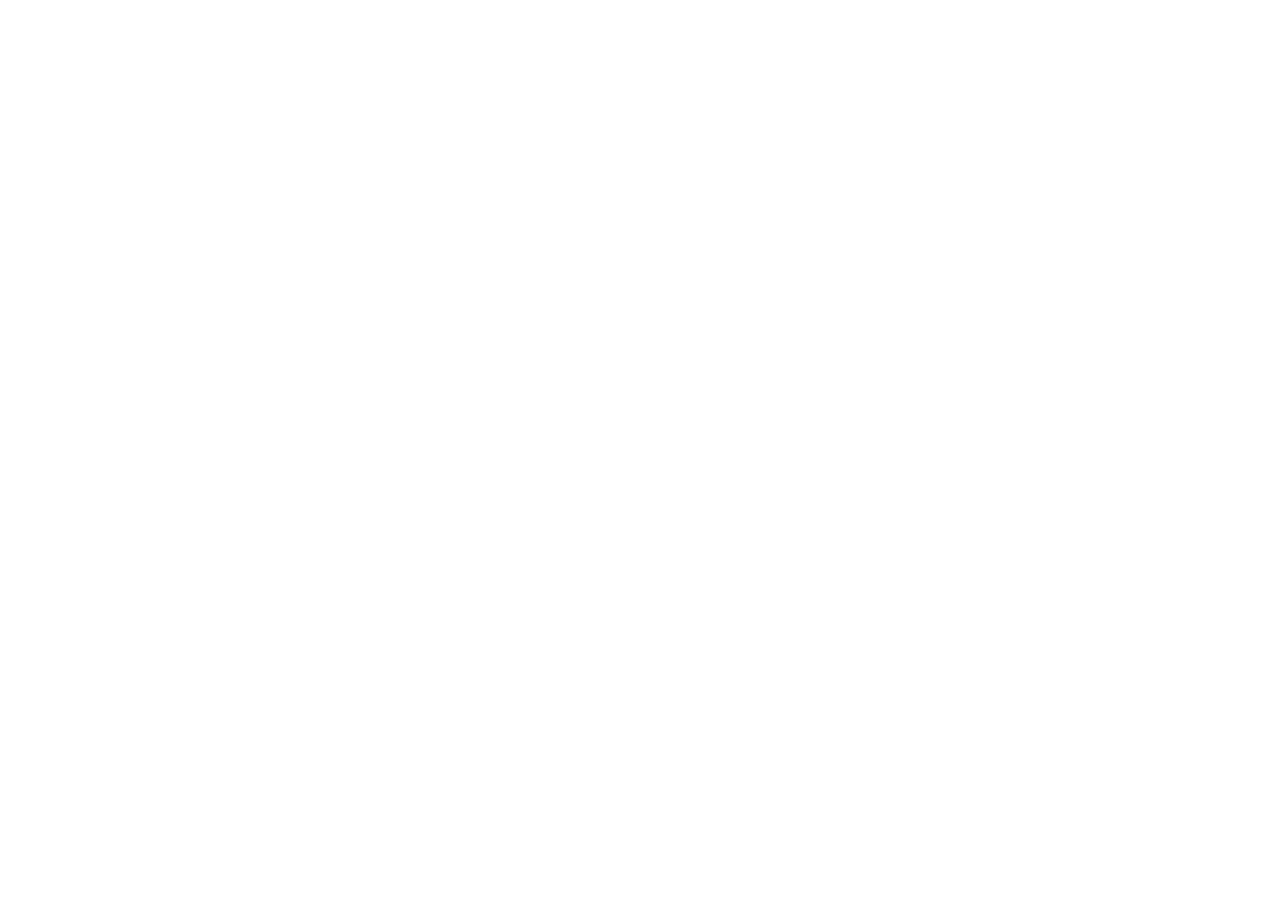
==== commit a516fc6e: "Fix blank black screen by rendering auth overlay directly" ====
--- a/index.html
+++ b/index.html
@@ -1,4 +1,51 @@
 <!DOCTYPE html><html lang="en"><head><meta charSet="utf-8"/><meta name="viewport" content="width=device-width, initial-scale=1"/><link rel="stylesheet" href="/_next/static/css/index.ClJ2TVmY.css" data-rsc-css-href="/_next/static/css/index.ClJ2TVmY.css" data-precedence="vite-rsc/importer-resources"/><link rel="stylesheet" href="/_next/static/css/page.D_VzTnsf.css" data-precedence="vite-rsc/client-reference"/><link rel="modulepreload" fetchPriority="low" href="/_next/static/chunks/index-DkoRTtHK.js"/><script src="/_next/static/chunks/rolldown-runtime-C60lm6uB.js" type="module" async=""></script><script src="/_next/static/chunks/framework-D_rUT4EX.js" type="module" async=""></script><link rel="modulepreload" href="/_next/static/chunks/layout-segment-context-Dgr8H6yx.js" crossorigin=""/><link rel="modulepreload" href="/_next/static/chunks/presentation-scale-Jo4fKs6g.js" crossorigin=""/><link rel="modulepreload" href="/_next/static/chunks/page-HhhFzvha.js" crossorigin=""/><title>CPG International | Selected Architecture</title><meta name="description" content="Explore architecture through film: coastal hospitality, elevated living and Thang Long University."/><link rel="icon" href="/media/cpg-logo.png"/><script>Object.assign(((self[Symbol.for("vinext.navigationRuntime")]??={bootstrap:{routeManifest:null},functions:{}}).bootstrap.rsc??={rsc:[]}),{params:{},nav:{"pathname":"/","searchParams":[]}})</script><link rel="modulepreload" href="/_next/static/chunks/index-DkoRTtHK.js" />
+<style id="cpg-auth-css">
+  #cpg-auth-overlay {
+    position: fixed;
+    inset: 0;
+    width: 100vw;
+    height: 100vh;
+    background-color: #0b1120;
+    z-index: 9999999;
+    display: flex;
+    align-items: center;
+    justify-content: center;
+    font-family: -apple-system, BlinkMacSystemFont, 'Segoe UI', Roboto, sans-serif;
+  }
+  .cpg-auth-card {
+    background-color: #1e293b;
+    border: 1px solid #334155;
+    border-radius: 12px;
+    padding: 40px 32px;
+    max-width: 440px;
+    width: 90%;
+    text-align: center;
+    box-shadow: 0 25px 50px -12px rgba(0, 0, 0, 0.8);
+  }
+</style>
+</head><body>
+<!-- Lớp phủ bảo vệ cố định -->
+<div id="cpg-auth-overlay">
+  <div class="cpg-auth-card">
+    <h2 style="color: #ffffff; font-size: 22px; font-weight: 700; margin-bottom: 12px; letter-spacing: 0.5px;">CPGV PRESENTATION</h2>
+    <p style="color: #94a3b8; font-size: 14px; line-height: 1.6; margin-bottom: 26px;">Vui lòng đăng nhập bằng tài khoản Microsoft 365 tổ chức (@cpgcorp.com.sg) để mở bài trình chiếu.</p>
+    <button id="btn-ms-login" type="button" onclick="startMicrosoftLogin()" style="background-color: #0284c7; color: #ffffff; border: none; border-radius: 6px; padding: 12px 24px; font-size: 15px; font-weight: 600; cursor: pointer; display: inline-flex; align-items: center; justify-content: center; gap: 10px; width: 100%; transition: background-color 0.2s;">🔑 Đăng nhập với Microsoft</button>
+    <p id="auth-error-msg" style="color: #ef4444; font-size: 13px; line-height: 1.5; margin-top: 16px; padding: 8px; background: rgba(239,68,68,0.1); border-radius: 6px; border: 1px solid rgba(239,68,68,0.2); display: none;"></p>
+  </div>
+</div>
+
+<a href="#work" class="skip-link">Skip to projects</a><main id="top"><nav class="hero-project-rail" data-surface="media" aria-label="Featured projects"><button class="hero-rail-brand" aria-label="Return to the first project"><img src="/media/cpg-logo-white.png" alt="CPG International" width="66" height="46"/></button><span class="hero-rail-line" aria-hidden="true"></span><span class="hero-rail-list"><span class="hero-rail-glider" aria-hidden="true" style="top:5.555555555555555%;opacity:0"></span><button class="active" aria-current="true" aria-label="Go to project 01: APEC District · Plots S5 &amp; S11" title="APEC District · Plots S5 &amp; S11"><strong>01</strong></button><button class="" aria-label="Go to project 02: Bai Dat Do · Plots S10–S16" title="Bai Dat Do · Plots S10–S16"><strong>02</strong></button><button class="" aria-label="Go to project 03: Thang Long University" title="Thang Long University"><strong>03</strong></button><button class="" aria-label="Go to project 04: Aspira Tower" title="Aspira Tower"><strong>04</strong></button><button class="" aria-label="Go to project 05: Hon Thom · Hotel Zone 1A" title="Hon Thom · Hotel Zone 1A"><strong>05</strong></button><button class="" aria-label="Go to project 06: Thuan Phuoc Landscape" title="Thuan Phuoc Landscape"><strong>06</strong></button><button class="" aria-label="Go to project 07: Am Tien Gondola Stations" title="Am Tien Gondola Stations"><strong>07</strong></button><button class="" aria-label="Go to project 08: ROX 411 Tam Trinh" title="ROX 411 Tam Trinh"><strong>08</strong></button><button class="" aria-label="Go to project 09: Le Parc Place" title="Le Parc Place"><strong>09</strong></button></span><button class="hero-rail-cursor" type="button" role="slider" aria-orientation="vertical" aria-label="Scroll through presentation" aria-valuemin="0" aria-valuemax="100" aria-valuenow="0" aria-valuetext="0% through presentation"></button><button class="hero-rail-projects" aria-keyshortcuts="P" title="Projects (P)"><span>Projects</span><kbd>P</kbd></button><span class="hero-rail-spacer" aria-hidden="true"></span></nav><section class="hero-scroll-track" style="height:calc(2800svh / var(--presentation-scale, 1))" aria-label="Scroll through 9 architecture projects"><section class="immersive-hero" aria-label="Featured architecture"><div class="hero-films" aria-hidden="true"><div class="hero-film-layer" data-active="true"><div class="hero-scene-player" data-live-scenes="true"><video class="hero-scene-video" muted="" playsInline="" preload="none" poster="/media/p3-114.webp" aria-hidden="true" tabindex="-1"></video><video class="hero-scene-video" muted="" playsInline="" preload="none" poster="/media/p3-114.webp" aria-hidden="true" tabindex="-1"></video></div></div><div class="hero-film-layer" data-active="false"><div class="hero-scene-player" data-live-scenes="true"><video class="hero-scene-video" muted="" playsInline="" preload="none" poster="/media/p4-54.webp" aria-hidden="true" tabindex="-1"></video><video class="hero-scene-video" muted="" playsInline="" preload="none" poster="/media/p4-54.webp" aria-hidden="true" tabindex="-1"></video></div></div><div class="hero-film-layer" data-active="false"><div class="hero-scene-player" data-live-scenes="true"><video class="hero-scene-video" muted="" playsInline="" preload="none" poster="/media/university-cover.webp" aria-hidden="true" tabindex="-1"></video><video class="hero-scene-video" muted="" playsInline="" preload="none" poster="/media/university-cover.webp" aria-hidden="true" tabindex="-1"></video></div></div><div class="hero-film-layer" data-active="false"><div class="hero-scene-player" data-live-scenes="true"><video class="hero-scene-video" muted="" playsInline="" preload="none" poster="/media/aspira/renders/ASPIRA-2025-p013.jpg" aria-hidden="true" tabindex="-1"></video><video class="hero-scene-video" muted="" playsInline="" preload="none" poster="/media/aspira/renders/ASPIRA-2025-p013.jpg" aria-hidden="true" tabindex="-1"></video></div></div><div class="hero-film-layer" data-active="false"><div class="hero-scene-player" data-live-scenes="true"><video class="hero-scene-video" muted="" playsInline="" preload="none" poster="/media/hon-thom-z1a/renders/HON-THOM-Z1A-2026-p082.jpg" aria-hidden="true" tabindex="-1"></video><video class="hero-scene-video" muted="" playsInline="" poster="/media/hon-thom-z1a/renders/HON-THOM-Z1A-2026-p082.jpg" aria-hidden="true" tabindex="-1"></video></div></div><div class="hero-film-layer" data-active="false"><div class="hero-scene-player" data-live-scenes="true"><video class="hero-scene-video" muted="" playsInline="" preload="none" poster="/media/thuan-phuoc/renders/THUAN-PHUOC-2026-p044.jpg" aria-hidden="true" tabindex="-1"></video><video class="hero-scene-video" muted="" playsInline="" preload="none" poster="/media/thuan-phuoc/renders/THUAN-PHUOC-2026-p044.jpg" aria-hidden="true" tabindex="-1"></video></div></div><div class="hero-film-layer" data-active="false"><div class="hero-scene-player" data-live-scenes="true"><video class="hero-scene-video" muted="" playsInline="" preload="none" poster="/media/am-tien/renders/AM-TIEN-2026-p031.jpg" aria-hidden="true" tabindex="-1"></video><video class="hero-scene-video" muted="" playsInline="" preload="none" poster="/media/am-tien/renders/AM-TIEN-2026-p031.jpg" aria-hidden="true" tabindex="-1"></video></div></div><div class="hero-film-layer" data-active="false"><div class="hero-scene-player" data-live-scenes="true"><video class="hero-scene-video" muted="" playsInline="" preload="none" poster="/media/rox-tam-trinh/renders/ROX-TAM-TRINH-2026-p021.jpg" aria-hidden="true" tabindex="-1"></video><video class="hero-scene-video" muted="" playsInline="" preload="none" poster="/media/rox-tam-trinh/renders/ROX-TAM-TRINH-2026-p021.jpg" aria-hidden="true" tabindex="-1"></video></div></div><div class="hero-film-layer" data-active="false"><div class="hero-scene-player" data-live-scenes="true"><video class="hero-scene-video" muted="" playsInline="" preload="none" poster="/media/le-parc/renders/LE-PARC-brochure-p007.jpg" aria-hidden="true" tabindex="-1"></video><video class="hero-scene-video" muted="" playsInline="" preload="none" poster="/media/le-parc/renders/LE-PARC-brochure-p007.jpg" aria-hidden="true" tabindex="-1"></video></div></div></div><div class="hero-vignette"></div><h1 class="sr-only">CPG International — Selected architecture</h1><div class="hero-title-group motion-caption" aria-hidden="false" style="opacity:1"><div class="hero-heading"><p class="eyebrow">Hospitality<!-- --> / <!-- -->Phu Quoc</p><h2><span>APEC District</span><em>Plots S5 &amp; S11</em></h2></div><dl class="hero-project-facts"><div><dt>S5 + S11 site area</dt><dd>31,207.4<span>m²</span></dd></div><div><dt>S5 hotel keys</dt><dd>978<span>keys</span></dd></div><div><dt>S11 apartments</dt><dd>1,064<span>units</span></dd></div></dl></div><div class="hero-title-group motion-caption" aria-hidden="true" style="opacity:0"><div class="hero-heading"><p class="eyebrow">Hospitality &amp; residences<!-- --> / <!-- -->Phu Quoc</p><h2><span>Bai Dat Do</span><em>Plots S10–S16</em></h2></div><dl class="hero-project-facts"><div><dt>S16 apartments</dt><dd>869<span>units</span></dd></div><div><dt>BDD-S10 GFA</dt><dd>158,000<span>m²</span></dd></div><div><dt>BDD-S10 site area</dt><dd>1.4<span>ha</span></dd></div><div><dt>BDD-S10 towers</dt><dd>25 / 27 / 40<span>storeys</span></dd></div></dl></div><div class="hero-title-group motion-caption" aria-hidden="true" style="opacity:0"><div class="hero-heading"><p class="eyebrow">Education<!-- --> / <!-- -->Vietnam</p><h2><span>Thang Long</span><em>University</em></h2></div><dl class="hero-project-facts"><div><dt>Project GFA</dt><dd>67,000<span>m²</span></dd></div><div><dt>Site area</dt><dd>2.5<span>ha</span></dd></div><div><dt>Campus capacity</dt><dd>3,000<span>students</span></dd></div><div><dt>Auditorium</dt><dd>600<span>seats</span></dd></div></dl></div><div class="hero-title-group motion-caption" aria-hidden="true" style="opacity:0"><div class="hero-heading"><p class="eyebrow">Hospitality<!-- --> / <!-- -->Hon Thom Island</p><h2><span>Aspira</span><em>Tower</em></h2></div><dl class="hero-project-facts"><div><dt>Approx. podium GFA</dt><dd>63,801.54<span>m²</span></dd></div><div><dt>Approx. tower GFA</dt><dd>53,239.01<span>m²</span></dd></div><div><dt>Overall GFA</dt><dd>148,000<span>m²</span></dd></div><div><dt>Site area</dt><dd>4.2<span>ha</span></dd></div><div><dt>Hotel keys</dt><dd>300<span>keys</span></dd></div></dl></div><div class="hero-title-group motion-caption" aria-hidden="true" style="opacity:0"><div class="hero-heading"><p class="eyebrow">Hospitality<!-- --> / <!-- -->Hon Thom Island, Phu Quoc</p><h2><span>Hon Thom</span><em>Hotel Zone 1A</em></h2></div><dl class="hero-project-facts"><div><dt>Proposed hotel keys</dt><dd>1,547<span>keys</span></dd></div><div><dt>Above-ground GFA</dt><dd>138,427<span>m²</span></dd></div><div><dt>Overall GFA</dt><dd>189,000<span>m²</span></dd></div><div><dt>Site area</dt><dd>5.4<span>ha</span></dd></div><div><dt>Tower range</dt><dd>9–20<span>storeys</span></dd></div></dl></div><div class="hero-title-group motion-caption" aria-hidden="true" style="opacity:0"><div class="hero-heading"><p class="eyebrow">Landscape &amp; public realm<!-- --> / <!-- -->Da Nang</p><h2><span>Thuan Phuoc</span><em>Landscape</em></h2></div><dl class="hero-project-facts"><div><dt>Project GFA</dt><dd>159,000<span>m²</span></dd></div><div><dt>Site area</dt><dd>97.6<span>ha</span></dd></div><div><dt>Public parks</dt><dd>2.6<span>ha</span></dd></div><div><dt>Dyke landscape</dt><dd>3.1<span>ha</span></dd></div><div><dt>Streetscape</dt><dd>10<span>ha</span></dd></div></dl></div><div class="hero-title-group motion-caption" aria-hidden="true" style="opacity:0"><div class="hero-heading"><p class="eyebrow">Transport &amp; landscape<!-- --> / <!-- -->Vietnam</p><h2><span>Am Tien</span><em>Gondola Stations</em></h2></div><dl class="hero-project-facts"><div><dt>Station concepts</dt><dd>3<span>stations</span></dd></div><div><dt>Project GFA</dt><dd>9,000<span>m²</span></dd></div></dl></div><div class="hero-title-group motion-caption" aria-hidden="true" style="opacity:0"><div class="hero-heading"><p class="eyebrow">Mixed use<!-- --> / <!-- -->Hanoi</p><h2><span>ROX 411</span><em>Tam Trinh</em></h2></div><dl class="hero-project-facts"><div><dt>Site area</dt><dd>14,099.4<span>m²</span></dd></div><div><dt>Storeys</dt><dd>27<span>storeys</span></dd></div><div><dt>Project GFA</dt><dd>184,000<span>m²</span></dd></div><div><dt>Shared basements</dt><dd>5<span>basements</span></dd></div></dl></div><div class="hero-title-group motion-caption" aria-hidden="true" style="opacity:0"><div class="hero-heading"><p class="eyebrow">Residential<!-- --> / <!-- -->ParkCity Hanoi</p><h2><span>Le Parc</span><em>Place</em></h2></div><dl class="hero-project-facts"><div><dt>Project GFA</dt><dd>219,000<span>m²</span></dd></div><div><dt>Site area</dt><dd>1.62<span>ha</span></dd></div><div><dt>Residential towers</dt><dd>4<span>towers</span></dd></div></dl></div><div class="presentation-controls"><audio src="/media/music/classical-6.mp3" loop="" preload="auto"></audio><button class="soundtrack-toggle" aria-label="Play background music" title="Play background music" aria-pressed="false"><svg xmlns="http://www.w3.org/2000/svg" width="17" height="17" viewBox="0 0 24 24" fill="none" stroke="currentColor" stroke-width="2" stroke-linecap="round" stroke-linejoin="round" class="lucide lucide-volume-x" aria-hidden="true"><path d="M11 4.702a.705.705 0 0 0-1.203-.498L6.413 7.587A1.4 1.4 0 0 1 5.416 8H3a1 1 0 0 0-1 1v6a1 1 0 0 0 1 1h2.416a1.4 1.4 0 0 1 .997.413l3.383 3.384A.705.705 0 0 0 11 19.298z"></path><line x1="22" x2="16" y1="9" y2="15"></line><line x1="16" x2="22" y1="9" y2="15"></line></svg></button><span class="control-divider"></span><button aria-keyshortcuts="Space" aria-label="Play hero films" title="Play"><svg xmlns="http://www.w3.org/2000/svg" width="16" height="16" viewBox="0 0 24 24" fill="none" stroke="currentColor" stroke-width="2" stroke-linecap="round" stroke-linejoin="round" class="lucide lucide-play" aria-hidden="true"><path d="M5 5a2 2 0 0 1 3.008-1.728l11.997 6.998a2 2 0 0 1 .003 3.458l-12 7A2 2 0 0 1 5 19z"></path></svg></button><span class="control-divider"></span><button aria-label="Enter full screen" title="Full screen"><svg xmlns="http://www.w3.org/2000/svg" width="18" height="18" viewBox="0 0 24 24" fill="none" stroke="currentColor" stroke-width="2" stroke-linecap="round" stroke-linejoin="round" class="lucide lucide-maximize" aria-hidden="true"><path d="M8 3H5a2 2 0 0 0-2 2v3"></path><path d="M21 8V5a2 2 0 0 0-2-2h-3"></path><path d="M3 16v3a2 2 0 0 0 2 2h3"></path><path d="M16 21h3a2 2 0 0 0 2-2v-3"></path></svg></button></div></section></section><section id="work" class="work section-shell"><div class="section-heading"><p class="eyebrow">The collection / <!-- -->09<!-- --> projects</p><h2>Places with<br/><em>a point of view.</em></h2><p>Coastal horizons. Spaces to gather.<br/>A campus connected by everyday life.</p></div><div class="project-grid"><article class="project project-0"><div class="project-side"><span>01</span></div><div class="project-body"><button class="project-visual" aria-label="Explore APEC District · Plots S5 &amp; S11" aria-expanded="false"><img style="view-transition-name:project-cover-coastal" src="/media/p3-114.webp" alt="Waterfront with sailing boat" loading="lazy" width="1920" height="1080"/></button><div class="project-copy"><h3><button class="collection-project-name">APEC District · Plots S5 &amp; S11</button></h3></div></div></article><article class="project project-1"><div class="project-side"><span>02</span></div><div class="project-body"><button class="project-visual" aria-label="Explore Bai Dat Do · Plots S10–S16" aria-expanded="false"><img style="view-transition-name:project-cover-residences" src="/media/p4-54.webp" alt="Sky lounge cantilever at sunset" loading="lazy" width="1920" height="1080"/></button><div class="project-copy"><h3><button class="collection-project-name">Bai Dat Do · Plots S10–S16</button></h3></div></div></article><article class="project project-2"><div class="project-side"><span>03</span></div><div class="project-body"><button class="project-visual" aria-label="Explore Thang Long University" aria-expanded="false"><img style="view-transition-name:project-cover-university" src="/media/university-cover.webp" alt="Campus entrance" loading="lazy" width="1920" height="1080"/></button><div class="project-copy"><h3><button class="collection-project-name">Thang Long University</button></h3></div></div></article><article class="project project-0"><div class="project-side"><span>04</span></div><div class="project-body"><button class="project-visual" aria-label="Explore Aspira Tower" aria-expanded="false"><img style="view-transition-name:project-cover-aspira" src="/media/aspira/renders/ASPIRA-2025-p013.jpg" alt="Tower at sunset" loading="lazy" width="1920" height="1080"/></button><div class="project-copy"><h3><button class="collection-project-name">Aspira Tower</button></h3></div></div></article><article class="project project-1"><div class="project-side"><span>05</span></div><div class="project-body"><button class="project-visual" aria-label="Explore Hon Thom · Hotel Zone 1A" aria-expanded="false"><img style="view-transition-name:project-cover-hon-thom-z1a" src="/media/hon-thom-z1a/renders/HON-THOM-Z1A-2026-p082.jpg" alt="Resort aerial" loading="lazy" width="1920" height="1080"/></button><div class="project-copy"><h3><button class="collection-project-name">Hon Thom · Hotel Zone 1A</button></h3></div></div></article><article class="project project-2"><div class="project-side"><span>06</span></div><div class="project-body"><button class="project-visual" aria-label="Explore Thuan Phuoc Landscape" aria-expanded="false"><img style="view-transition-name:project-cover-thuan-phuoc" src="/media/thuan-phuoc/renders/THUAN-PHUOC-2026-p044.jpg" alt="Central Park aerial" loading="lazy" width="1920" height="1080"/></button><div class="project-copy"><h3><button class="collection-project-name">Thuan Phuoc Landscape</button></h3></div></div></article><article class="project project-0"><div class="project-side"><span>07</span></div><div class="project-body"><button class="project-visual" aria-label="Explore Am Tien Gondola Stations" aria-expanded="false"><img style="view-transition-name:project-cover-am-tien" src="/media/am-tien/renders/AM-TIEN-2026-p031.jpg" alt="Base station aerial" loading="lazy" width="1920" height="1080"/></button><div class="project-copy"><h3><button class="collection-project-name">Am Tien Gondola Stations</button></h3></div></div></article><article class="project project-1"><div class="project-side"><span>08</span></div><div class="project-body"><button class="project-visual" aria-label="Explore ROX 411 Tam Trinh" aria-expanded="false"><img style="view-transition-name:project-cover-rox-tam-trinh" src="/media/rox-tam-trinh/renders/ROX-TAM-TRINH-2026-p021.jpg" alt="Towers and podium" loading="lazy" width="1920" height="1080"/></button><div class="project-copy"><h3><button class="collection-project-name">ROX 411 Tam Trinh</button></h3></div></div></article><article class="project project-2"><div class="project-side"><span>09</span></div><div class="project-body"><button class="project-visual" aria-label="Explore Le Parc Place" aria-expanded="false"><img style="view-transition-name:project-cover-le-parc" src="/media/le-parc/renders/LE-PARC-brochure-p007.jpg" alt="Residential towers at blue hour" loading="lazy" width="1920" height="1080"/></button><div class="project-copy"><h3><button class="collection-project-name">Le Parc Place</button></h3></div></div></article></div></section><section id="films" class="film-section"><div class="film-intro"><p class="eyebrow">The film index</p><h2>A different<br/><em>way to see.</em></h2><p>Step through the architecture,<br/>one short film at a time.</p></div><div class="film-list"><button class="film-row"><span class="film-number">01</span><img src="/media/p3-114.webp" alt="" loading="lazy" width="160" height="100"/><span class="film-title"><strong>APEC District</strong><small>Hospitality</small></span><span class="film-length">0:33</span><svg xmlns="http://www.w3.org/2000/svg" width="20" height="20" viewBox="0 0 24 24" fill="none" stroke="currentColor" stroke-width="2" stroke-linecap="round" stroke-linejoin="round" class="lucide lucide-arrow-up-right" aria-hidden="true"><path d="M7 7h10v10"></path><path d="M7 17 17 7"></path></svg></button><button class="film-row"><span class="film-number">02</span><img src="/media/p4-54.webp" alt="" loading="lazy" width="160" height="100"/><span class="film-title"><strong>Bai Dat Do</strong><small>Hospitality &amp; residences</small></span><span class="film-length">0:30</span><svg xmlns="http://www.w3.org/2000/svg" width="20" height="20" viewBox="0 0 24 24" fill="none" stroke="currentColor" stroke-width="2" stroke-linecap="round" stroke-linejoin="round" class="lucide lucide-arrow-up-right" aria-hidden="true"><path d="M7 7h10v10"></path><path d="M7 17 17 7"></path></svg></button><button class="film-row"><span class="film-number">03</span><img src="/media/university-cover.webp" alt="" loading="lazy" width="160" height="100"/><span class="film-title"><strong>Thang Long University</strong><small>Education</small></span><span class="film-length">0:57</span><svg xmlns="http://www.w3.org/2000/svg" width="20" height="20" viewBox="0 0 24 24" fill="none" stroke="currentColor" stroke-width="2" stroke-linecap="round" stroke-linejoin="round" class="lucide lucide-arrow-up-right" aria-hidden="true"><path d="M7 7h10v10"></path><path d="M7 17 17 7"></path></svg></button><button class="film-row"><span class="film-number">04</span><img src="/media/aspira/renders/ASPIRA-2025-p013.jpg" alt="" loading="lazy" width="160" height="100"/><span class="film-title"><strong>Aspira Tower</strong><small>Hospitality</small></span><span class="film-length">0:33</span><svg xmlns="http://www.w3.org/2000/svg" width="20" height="20" viewBox="0 0 24 24" fill="none" stroke="currentColor" stroke-width="2" stroke-linecap="round" stroke-linejoin="round" class="lucide lucide-arrow-up-right" aria-hidden="true"><path d="M7 7h10v10"></path><path d="M7 17 17 7"></path></svg></button><button class="film-row"><span class="film-number">05</span><img src="/media/hon-thom-z1a/renders/HON-THOM-Z1A-2026-p082.jpg" alt="" loading="lazy" width="160" height="100"/><span class="film-title"><strong>Hon Thom</strong><small>Hospitality</small></span><span class="film-length">0:33</span><svg xmlns="http://www.w3.org/2000/svg" width="20" height="20" viewBox="0 0 24 24" fill="none" stroke="currentColor" stroke-width="2" stroke-linecap="round" stroke-linejoin="round" class="lucide lucide-arrow-up-right" aria-hidden="true"><path d="M7 7h10v10"></path><path d="M7 17 17 7"></path></svg></button><button class="film-row"><span class="film-number">06</span><img src="/media/thuan-phuoc/renders/THUAN-PHUOC-2026-p044.jpg" alt="" loading="lazy" width="160" height="100"/><span class="film-title"><strong>Thuan Phuoc Landscape</strong><small>Landscape &amp; public realm</small></span><span class="film-length">0:33</span><svg xmlns="http://www.w3.org/2000/svg" width="20" height="20" viewBox="0 0 24 24" fill="none" stroke="currentColor" stroke-width="2" stroke-linecap="round" stroke-linejoin="round" class="lucide lucide-arrow-up-right" aria-hidden="true"><path d="M7 7h10v10"></path><path d="M7 17 17 7"></path></svg></button><button class="film-row"><span class="film-number">07</span><img src="/media/am-tien/renders/AM-TIEN-2026-p031.jpg" alt="" loading="lazy" width="160" height="100"/><span class="film-title"><strong>Am Tien Gondola Stations</strong><small>Transport &amp; landscape</small></span><span class="film-length">0:23</span><svg xmlns="http://www.w3.org/2000/svg" width="20" height="20" viewBox="0 0 24 24" fill="none" stroke="currentColor" stroke-width="2" stroke-linecap="round" stroke-linejoin="round" class="lucide lucide-arrow-up-right" aria-hidden="true"><path d="M7 7h10v10"></path><path d="M7 17 17 7"></path></svg></button><button class="film-row"><span class="film-number">08</span><img src="/media/rox-tam-trinh/renders/ROX-TAM-TRINH-2026-p021.jpg" alt="" loading="lazy" width="160" height="100"/><span class="film-title"><strong>ROX 411 Tam Trinh</strong><small>Mixed use</small></span><span class="film-length">0:33</span><svg xmlns="http://www.w3.org/2000/svg" width="20" height="20" viewBox="0 0 24 24" fill="none" stroke="currentColor" stroke-width="2" stroke-linecap="round" stroke-linejoin="round" class="lucide lucide-arrow-up-right" aria-hidden="true"><path d="M7 7h10v10"></path><path d="M7 17 17 7"></path></svg></button><button class="film-row"><span class="film-number">09</span><img src="/media/le-parc/renders/LE-PARC-brochure-p007.jpg" alt="" loading="lazy" width="160" height="100"/><span class="film-title"><strong>Le Parc Place</strong><small>Residential</small></span><span class="film-length">0:30</span><svg xmlns="http://www.w3.org/2000/svg" width="20" height="20" viewBox="0 0 24 24" fill="none" stroke="currentColor" stroke-width="2" stroke-linecap="round" stroke-linejoin="round" class="lucide lucide-arrow-up-right" aria-hidden="true"><path d="M7 7h10v10"></path><path d="M7 17 17 7"></path></svg></button></div></section></main><footer class="footer"><a href="#top" class="brand"><img src="/media/cpg-logo.png" alt="CPG International" width="90" height="54"/></a><p>Selected architecture &amp; visualisations</p><a href="#top">Back to top <svg xmlns="http://www.w3.org/2000/svg" width="16" height="16" viewBox="0 0 24 24" fill="none" stroke="currentColor" stroke-width="2" stroke-linecap="round" stroke-linejoin="round" class="lucide lucide-arrow-right" aria-hidden="true"><path d="M5 12h14"></path><path d="m12 5 7 7-7 7"></path></svg></a></footer><script type="module" src="/_next/static/chunks/index-DkoRTtHK.js" id="_R_" async=""></script><script>((self[Symbol.for("vinext.navigationRuntime")]??={bootstrap:{routeManifest:null},functions:{}}).bootstrap.rsc??={rsc:[]}).rsc.push("2:I[\"6869cdb4b29c\",[],\"PresentationScale\",1]\n")</script><script>((self[Symbol.for("vinext.navigationRuntime")]??={bootstrap:{routeManifest:null},functions:{}}).bootstrap.rsc??={rsc:[]}).rsc.push("3:I[\"3bb4c73cb361\",[],\"Children\",1]\n")</script><script>((self[Symbol.for("vinext.navigationRuntime")]??={bootstrap:{routeManifest:null},functions:{}}).bootstrap.rsc??={rsc:[]}).rsc.push("4:I[\"0bef8629d058\",[],\"GlobalErrorBoundary\",1]\n")</script><script>((self[Symbol.for("vinext.navigationRuntime")]??={bootstrap:{routeManifest:null},functions:{}}).bootstrap.rsc??={rsc:[]}).rsc.push("5:I[\"a7f3f1d63985\",[],\"default\",1]\n")</script><script>((self[Symbol.for("vinext.navigationRuntime")]??={bootstrap:{routeManifest:null},functions:{}}).bootstrap.rsc??={rsc:[]}).rsc.push("6:I[\"0bef8629d058\",[],\"ErrorBoundary\",1]\n")</script><script>((self[Symbol.for("vinext.navigationRuntime")]??={bootstrap:{routeManifest:null},functions:{}}).bootstrap.rsc??={rsc:[]}).rsc.push("7:I[\"bcc88b3729e4\",[],\"LayoutSegmentProvider\",1]\n")</script><script>((self[Symbol.for("vinext.navigationRuntime")]??={bootstrap:{routeManifest:null},functions:{}}).bootstrap.rsc??={rsc:[]}).rsc.push("8:I[\"3bb4c73cb361\",[],\"Slot\",1]\n")</script><script>((self[Symbol.for("vinext.navigationRuntime")]??={bootstrap:{routeManifest:null},functions:{}}).bootstrap.rsc??={rsc:[]}).rsc.push("9:I[\"0bef8629d058\",[],\"NotFoundBoundary\",1]\n")</script><script>((self[Symbol.for("vinext.navigationRuntime")]??={bootstrap:{routeManifest:null},functions:{}}).bootstrap.rsc??={rsc:[]}).rsc.push("a:I[\"fdec6512cad3\",[],\"AppRouterScrollTarget\",1]\n")</script><script>((self[Symbol.for("vinext.navigationRuntime")]??={bootstrap:{routeManifest:null},functions:{}}).bootstrap.rsc??={rsc:[]}).rsc.push("b:I[\"0bef8629d058\",[],\"RedirectBoundary\",1]\n")</script><script>((self[Symbol.for("vinext.navigationRuntime")]??={bootstrap:{routeManifest:null},functions:{}}).bootstrap.rsc??={rsc:[]}).rsc.push(":HL[\"/_next/static/css/index.ClJ2TVmY.css\",\"style\"     ]\n")</script><script>((self[Symbol.for("vinext.navigationRuntime")]??={bootstrap:{routeManifest:null},functions:{}}).bootstrap.rsc??={rsc:[]}).rsc.push("0:{\"page:/\":\"$L1\",\"layout:/\":[[[\"$\",\"link\",\"css:/_next/static/css/index.ClJ2TVmY.css\",{\"rel\":\"stylesheet\",\"precedence\":\"vite-rsc/importer-resources\",\"href\":\"/_next/static/css/index.ClJ2TVmY.css\",\"data-rsc-css-href\":\"/_next/static/css/index.ClJ2TVmY.css\"}],\"$undefined\"],[\"$\",\"html\",null,{\"lang\":\"en\",\"children\":[\"$\",\"body\",null,{\"children\":[[\"$\",\"$L2\",null,{}],[\"$\",\"$L3\",null,{}]]}]}]],\"route:/\":[[[\"$\",\"meta\",null,{\"charSet\":\"utf-8\"}],[[\"$\",\"title\",\"0\",{\"children\":\"CPG International \vert{} Selected Architecture\"}],[\"$\",\"meta\",\"1\",{\"name\":\"description\",\"content\":\"Explore architecture through film: coastal hospitality, elevated living and Thang Long University.\"}],[\"$\",\"link\",\"2\",{\"data-vinext-streamed-icon\":\"$undefined\",\"rel\":\"icon\",\"href\":\"/media/cpg-logo.png\",\"type\":\"$undefined\",\"sizes\":\"$undefined\",\"color\":\"$undefined\",\"media\":\"$undefined\",\"fetchPriority\":\"$undefined\"}]],[[\"$\",\"meta\",\"0\",{\"name\":\"viewport\",\"content\":\"width=device-width, initial-scale=1\"}]]],[\"$\",\"$L4\",null,{\"fallback\":\"$5\",\"children\":[\"$\",\"$L6\",null,{\"fallback\":\"$5\",\"children\":[\"$\",\"$L7\",null,{\"providerId\":\"layout:/\",\"segmentMap\":{\"children\":[]},\"children\":[\"$\",\"$L8\",null,{\"id\":\"layout:/\",\"parallelSlots\":\"$undefined\",\"children\":[\"$\",\"$L9\",null,{\"resetKey\":\"\",\"fallback\":[[\"$\",\"title\",null,{\"children\":\"404: This page could not be found.\"}],[\"$\",\"div\",null,{\"style\":{\"fontFamily\":\"system-ui,\\\"Segoe UI\\\",Roboto,Helvetica,Arial,sans-serif,\\\"Apple Color Emoji\\\",\\\"Segoe UI Emoji\\\"\",\"height\":\"100vh\",\"textAlign\":\"center\",\"display\":\"flex\",\"flexDirection\":\"column\",\"alignItems\":\"center\",\"justifyContent\":\"center\"},\"children\":[\"$\",\"div\",null,{\"children\":[[\"$\",\"style\",null,{\"dangerouslySetInnerHTML\":{\"__html\":\"body{color:#000;background:#fff;margin:0}.next-error-h1{border-right:1px solid rgba(0,0,0,.3)}@media (prefers-color-scheme:dark){body{color:#fff;background:#000}.next-error-h1{border-right:1px solid rgba(255,255,255,.3)}}\"}}],[\"$\",\"h1\",null,{\"className\":\"next-error-h1\",\"style\":{\"display\":\"inline-block\",\"margin\":\"0 20px 0 0\",\"padding\":\"0 23px 0 0\",\"fontSize\":24,\"fontWeight\":500,\"verticalAlign\":\"top\",\"lineHeight\":\"49px\"},\"children\":404}],[\"$\Trang web bị đen xì là do lớp CSS `html.auth-locked` ẩn toàn bộ thẻ `main` và `footer`, nhưng hàm vẽ hộp thoại đăng nhập (`renderOverlay`) bị lỗi thực thi hoặc bị Next.js / React ghi đè khi khởi động.
+
+Dưới đây là phương án an toàn nhất: **đặt trực tiếp mã HTML của khung đăng nhập vào ngay cuối thẻ `<body>`** thay vì dùng JavaScript để vẽ động (`createElement`). Khi đặt tĩnh, khung đăng nhập sẽ luôn luôn hiển thị 100%, không bao giờ bị tình trạng màn hình đen.
+
+---
+
+### Cách khắc phục trong file `index.html`
+
+Bạn mở file `index.html`, tìm đến đoạn script khóa ở cuối trang và thay thế bằng toàn bộ khối code hoàn chỉnh dưới đây:
+
+```html
+<!-- KHUNG ĐĂNG NHẬP CỐ ĐỊNH (Luôn hiển thị khi chưa xác thực) -->
 <style id="cpg-auth-css">
   html.auth-locked body main,
   html.auth-locked body footer,
@@ -11,29 +58,70 @@
     background-color: #0b1120 !important;
   }
   #cpg-auth-overlay {
-    position: fixed !important;
-    inset: 0 !important;
-    width: 100vw !important;
-    height: 100vh !important;
-    background-color: #0b1120 !important;
-    z-index: 2147483647 !important;
-    display: flex !important;
-    align-items: center !important;
-    justify-content: center !important;
-    font-family: -apple-system, BlinkMacSystemFont, 'Segoe UI', Roboto, sans-serif !important;
+    position: fixed;
+    inset: 0;
+    width: 100vw;
+    height: 100vh;
+    background-color: #0b1120;
+    z-index: 999999999;
+    display: flex;
+    align-items: center;
+    justify-content: center;
+    font-family: -apple-system, BlinkMacSystemFont, 'Segoe UI', Roboto, sans-serif;
+  }
+  .cpg-auth-card {
+    background-color: #1e293b;
+    border: 1px solid #334155;
+    border-radius: 12px;
+    padding: 40px 32px;
+    max-width: 440px;
+    width: 90%;
+    text-align: center;
+    box-shadow: 0 25px 50px -12px rgba(0, 0, 0, 0.8);
+  }
+  .cpg-auth-btn {
+    background-color: #0284c7;
+    color: #ffffff;
+    border: none;
+    border-radius: 6px;
+    padding: 12px 24px;
+    font-size: 15px;
+    font-weight: 600;
+    cursor: pointer;
+    display: inline-flex;
+    align-items: center;
+    justify-content: center;
+    gap: 10px;
+    width: 100%;
+    transition: background-color 0.2s;
+  }
+  .cpg-auth-btn:hover {
+    background-color: #0369a1;
   }
 </style>
+
+<div id="cpg-auth-overlay">
+  <div class="cpg-auth-card">
+    <h2 style="color: #ffffff; font-size: 22px; font-weight: 700; margin-bottom: 12px; letter-spacing: 0.5px;">CPGV PRESENTATION</h2>
+    <p style="color: #94a3b8; font-size: 14px; line-height: 1.6; margin-bottom: 26px;">Vui lòng đăng nhập bằng tài khoản Microsoft 365 tổ chức (@cpgcorp.com.sg) để mở bài trình chiếu.</p>
+    <button class="cpg-auth-btn" type="button" onclick="startMicrosoftLogin()">🔑 Đăng nhập với Microsoft</button>
+    <p id="auth-error-msg" style="color: #ef4444; font-size: 13px; line-height: 1.5; margin-top: 16px; padding: 8px; background: rgba(239,68,68,0.1); border-radius: 6px; border: 1px solid rgba(239,68,68,0.2); display: none;"></p>
+  </div>
+</div>
+
 <script>
-  var isEmbeddedInSharePoint = false;
+  var CLIENT_ID = "4ebb9b59-99e4-4521-afc2-2b04f9f0bfca";
+  var TENANT_ID = "7a69309d-b4fc-454f-a903-873fff81d501";
+  var ALLOWED_DOMAIN = "@cpgcorp.com.sg";
+  var REDIRECT_URI = "[https://cpg-portal.github.io/](https://cpg-portal.github.io/)";
+
+  // 1. Kiểm tra nếu đang mở trong SharePoint
+  var isSharePoint = false;
   try {
-    isEmbeddedInSharePoint = window.self !== window.top;
+    isSharePoint = (window.self !== window.top);
   } catch (e) {
-    isEmbeddedInSharePoint = true;
-  }
-
-  var REQUIRED_TENANT_ID = "7a69309d-b4fc-454f-a903-873fff81d501";
-  var ALLOWED_DOMAIN = "@cpgcorp.com.sg";
-  var authErrorMessage = "";
+    isSharePoint = true;
+  }
 
   function parseJwt(token) {
     try {
@@ -48,115 +136,28 @@
     }
   }
 
-  // 1. Nhúng trong SharePoint: Tự động cho phép truy cập
-  if (isEmbeddedInSharePoint) {
-    sessionStorage.setItem('cpg_auth_passed_v5', 'true');
+  function unlockPage() {
+    document.documentElement.classList.remove('auth-locked');
+    var overlay = document.getElementById('cpg-auth-overlay');
+    if (overlay) overlay.style.display = 'none';
+  }
+
+  function lockPage(errorMessage) {
+    document.documentElement.classList.add('auth-locked');
+    var overlay = document.getElementById('cpg-auth-overlay');
+    if (overlay) overlay.style.display = 'flex';
+    var errEl = document.getElementById('auth-error-msg');
+    if (errEl && errorMessage) {
+      errEl.innerText = errorMessage;
+      errEl.style.display = 'block';
+    }
+  }
+
+  // 2. Xử lý mở khóa hoặc kiểm tra xác thực
+  if (isSharePoint) {
+    sessionStorage.setItem('cpg_auth_passed_v6', 'true');
+    unlockPage();
   } else {
-    // 2. Kiểm tra token trả về từ Microsoft OAuth
-    var hash = window.location.hash;
-    if (hash && hash.indexOf('id_token=') !== -1) {
-      var params = new URLSearchParams(hash.substring(1));
-      var idToken = params.get('id_token');
-      if (idToken) {
-        var payload = parseJwt(idToken);
-        var emailCandidate = (payload.email || payload.preferred_username || payload.upn || payload.unique_name || "").toLowerCase().trim();
-        var tid = payload.tid || "";
-        var idp = payload.idp || "";
-
-        // Kiểm tra chặt: Đúng Tenant ID, không phải Live/Personal, đúng đuôi domain CPG
-        var isTenantValid = (tid === REQUIRED_TENANT_ID);
-        var isDomainValid = emailCandidate.endsWith(ALLOWED_DOMAIN);
-        var isNotPersonal = (idp !== "live.com" && tid !== "9188040d-6c67-4c5b-b112-36a304b66dad");
-
-        if (isTenantValid && isDomainValid && isNotPersonal) {
-          sessionStorage.setItem('cpg_auth_passed_v5', 'true');
-          sessionStorage.setItem('cpg_user_email', emailCandidate);
-        } else {
-          sessionStorage.clear();
-          authErrorMessage = "Từ chối truy cập! Tài khoản '" + (emailCandidate || "không xác định") + "' không thuộc quyền truy cập. Chỉ chấp nhận tài khoản " + ALLOWED_DOMAIN;
-        }
-      }
-      window.location.hash = '';
-    }
-
-    // 3. Khóa trang nếu chưa qua xác thực
-    if (!sessionStorage.getItem('cpg_auth_passed_v5')) {
-      document.documentElement.classList.add('auth-locked');
-    }
-  }
-</script>
-</head><body><a href="#work" class="skip-link">Skip to projects</a><main id="top"><nav class="hero-project-rail" data-surface="media" aria-label="Featured projects"><button class="hero-rail-brand" aria-label="Return to the first project"><img src="/media/cpg-logo-white.png" alt="CPG International" width="66" height="46"/></button><span class="hero-rail-line" aria-hidden="true"></span><span class="hero-rail-list"><span class="hero-rail-glider" aria-hidden="true" style="top:5.555555555555555%;opacity:0"></span><button class="active" aria-current="true" aria-label="Go to project 01: APEC District · Plots S5 &amp; S11" title="APEC District · Plots S5 &amp; S11"><strong>01</strong></button><button class="" aria-label="Go to project 02: Bai Dat Do · Plots S10–S16" title="Bai Dat Do · Plots S10–S16"><strong>02</strong></button><button class="" aria-label="Go to project 03: Thang Long University" title="Thang Long University"><strong>03</strong></button><button class="" aria-label="Go to project 04: Aspira Tower" title="Aspira Tower"><strong>04</strong></button><button class="" aria-label="Go to project 05: Hon Thom · Hotel Zone 1A" title="Hon Thom · Hotel Zone 1A"><strong>05</strong></button><button class="" aria-label="Go to project 06: Thuan Phuoc Landscape" title="Thuan Phuoc Landscape"><strong>06</strong></button><button class="" aria-label="Go to project 07: Am Tien Gondola Stations" title="Am Tien Gondola Stations"><strong>07</strong></button><button class="" aria-label="Go to project 08: ROX 411 Tam Trinh" title="ROX 411 Tam Trinh"><strong>08</strong></button><button class="" aria-label="Go to project 09: Le Parc Place" title="Le Parc Place"><strong>09</strong></button></span><button class="hero-rail-cursor" type="button" role="slider" aria-orientation="vertical" aria-label="Scroll through presentation" aria-valuemin="0" aria-valuemax="100" aria-valuenow="0" aria-valuetext="0% through presentation"></button><button class="hero-rail-projects" aria-keyshortcuts="P" title="Projects (P)"><span>Projects</span><kbd>P</kbd></button><span class="hero-rail-spacer" aria-hidden="true"></span></nav><section class="hero-scroll-track" style="height:calc(2800svh / var(--presentation-scale, 1))" aria-label="Scroll through 9 architecture projects"><section class="immersive-hero" aria-label="Featured architecture"><div class="hero-films" aria-hidden="true"><div class="hero-film-layer" data-active="true"><div class="hero-scene-player" data-live-scenes="true"><video class="hero-scene-video" muted="" playsInline="" preload="none" poster="/media/p3-114.webp" aria-hidden="true" tabindex="-1"></video><video class="hero-scene-video" muted="" playsInline="" preload="none" poster="/media/p3-114.webp" aria-hidden="true" tabindex="-1"></video></div></div><div class="hero-film-layer" data-active="false"><div class="hero-scene-player" data-live-scenes="true"><video class="hero-scene-video" muted="" playsInline="" preload="none" poster="/media/p4-54.webp" aria-hidden="true" tabindex="-1"></video><video class="hero-scene-video" muted="" playsInline="" preload="none" poster="/media/p4-54.webp" aria-hidden="true" tabindex="-1"></video></div></div><div class="hero-film-layer" data-active="false"><div class="hero-scene-player" data-live-scenes="true"><video class="hero-scene-video" muted="" playsInline="" preload="none" poster="/media/university-cover.webp" aria-hidden="true" tabindex="-1"></video><video class="hero-scene-video" muted="" playsInline="" preload="none" poster="/media/university-cover.webp" aria-hidden="true" tabindex="-1"></video></div></div><div class="hero-film-layer" data-active="false"><div class="hero-scene-player" data-live-scenes="true"><video class="hero-scene-video" muted="" playsInline="" preload="none" poster="/media/aspira/renders/ASPIRA-2025-p013.jpg" aria-hidden="true" tabindex="-1"></video><video class="hero-scene-video" muted="" playsInline="" preload="none" poster="/media/aspira/renders/ASPIRA-2025-p013.jpg" aria-hidden="true" tabindex="-1"></video></div></div><div class="hero-film-layer" data-active="false"><div class="hero-scene-player" data-live-scenes="true"><video class="hero-scene-video" muted="" playsInline="" poster="/media/hon-thom-z1a/renders/HON-THOM-Z1A-2026-p082.jpg" aria-hidden="true" tabindex="-1"></video></div></div><div class="hero-film-layer" data-active="false"><div class="hero-scene-player" data-live-scenes="true"><video class="hero-scene-video" muted="" playsInline="" preload="none" poster="/media/thuan-phuoc/renders/THUAN-PHUOC-2026-p044.jpg" aria-hidden="true" tabindex="-1"></video><video class="hero-scene-video" muted="" playsInline="" preload="none" poster="/media/thuan-phuoc/renders/THUAN-PHUOC-2026-p044.jpg" aria-hidden="true" tabindex="-1"></video></div></div><div class="hero-film-layer" data-active="false"><div class="hero-scene-player" data-live-scenes="true"><video class="hero-scene-video" muted="" playsInline="" preload="none" poster="/media/am-tien/renders/AM-TIEN-2026-p031.jpg" aria-hidden="true" tabindex="-1"></video><video class="hero-scene-video" muted="" playsInline="" preload="none" poster="/media/am-tien/renders/AM-TIEN-2026-p031.jpg" aria-hidden="true" tabindex="-1"></video></div></div><div class="hero-film-layer" data-active="false"><div class="hero-scene-player" data-live-scenes="true"><video class="hero-scene-video" muted="" playsInline="" preload="none" poster="/media/rox-tam-trinh/renders/ROX-TAM-TRINH-2026-p021.jpg" aria-hidden="true" tabindex="-1"></video><video class="hero-scene-video" muted="" playsInline="" preload="none" poster="/media/rox-tam-trinh/renders/ROX-TAM-TRINH-2026-p021.jpg" aria-hidden="true" tabindex="-1"></video></div></div><div class="hero-film-layer" data-active="false"><div class="hero-scene-player" data-live-scenes="true"><video class="hero-scene-video" muted="" playsInline="" preload="none" poster="/media/le-parc/renders/LE-PARC-brochure-p007.jpg" aria-hidden="true" tabindex="-1"></video><video class="hero-scene-video" muted="" playsInline="" preload="none" poster="/media/le-parc/renders/LE-PARC-brochure-p007.jpg" aria-hidden="true" tabindex="-1"></video></div></div></div><div class="hero-vignette"></div><h1 class="sr-only">CPG International — Selected architecture</h1><div class="hero-title-group motion-caption" aria-hidden="false" style="opacity:1"><div class="hero-heading"><p class="eyebrow">Hospitality<!-- --> / <!-- -->Phu Quoc</p><h2><span>APEC District</span><em>Plots S5 &amp; S11</em></h2></div><dl class="hero-project-facts"><div><dt>S5 + S11 site area</dt><dd>31,207.4<span>m²</span></dd></div><div><dt>S5 hotel keys</dt><dd>978<span>keys</span></dd></div><div><dt>S11 apartments</dt><dd>1,064<span>units</span></dd></div></dl></div><div class="hero-title-group motion-caption" aria-hidden="true" style="opacity:0"><div class="hero-heading"><p class="eyebrow">Hospitality &amp; residences<!-- --> / <!-- -->Phu Quoc</p><h2><span>Bai Dat Do</span><em>Plots S10–S16</em></h2></div><dl class="hero-project-facts"><div><dt>S16 apartments</dt><dd>869<span>units</span></dd></div><div><dt>BDD-S10 GFA</dt><dd>158,000<span>m²</span></dd></div><div><dt>BDD-S10 site area</dt><dd>1.4<span>ha</span></dd></div><div><dt>BDD-S10 towers</dt><dd>25 / 27 / 40<span>storeys</span></dd></div></dl></div><div class="hero-title-group motion-caption" aria-hidden="true" style="opacity:0"><div class="hero-heading"><p class="eyebrow">Education<!-- --> / <!-- -->Vietnam</p><h2><span>Thang Long</span><em>University</em></h2></div><dl class="hero-project-facts"><div><dt>Project GFA</dt><dd>67,000<span>m²</span></dd></div><div><dt>Site area</dt><dd>2.5<span>ha</span></dd></div><div><dt>Campus capacity</dt><dd>3,000<span>students</span></dd></div><div><dt>Auditorium</dt><dd>600<span>seats</span></dd></div></dl></div><div class="hero-title-group motion-caption" aria-hidden="true" style="opacity:0"><div class="hero-heading"><p class="eyebrow">Hospitality<!-- --> / <!-- -->Hon Thom Island</p><h2><span>Aspira</span><em>Tower</em></h2></div><dl class="hero-project-facts"><div><dt>Approx. podium GFA</dt><dd>63,801.54<span>m²</span></dd></div><div><dt>Approx. tower GFA</dt><dd>53,239.01<span>m²</span></dd></div><div><dt>Overall GFA</dt><dd>148,000<span>m²</span></dd></div><div><dt>Site area</dt><dd>4.2<span>ha</span></dd></div><div><dt>Hotel keys</dt><dd>300<span>keys</span></dd></div></dl></div><div class="hero-title-group motion-caption" aria-hidden="true" style="opacity:0"><div class="hero-heading"><p class="eyebrow">Hospitality<!-- --> / <!-- -->Hon Thom Island, Phu Quoc</p><h2><span>Hon Thom</span><em>Hotel Zone 1A</em></h2></div><dl class="hero-project-facts"><div><dt>Proposed hotel keys</dt><dd>1,547<span>keys</span></dd></div><div><dt>Above-ground GFA</dt><dd>138,427<span>m²</span></dd></div><div><dt>Overall GFA</dt><dd>189,000<span>m²</span></dd></div><div><dt>Site area</dt><dd>5.4<span>ha</span></dd></div><div><dt>Tower range</dt><dd>9–20<span>storeys</span></dd></div></dl></div><div class="hero-title-group motion-caption" aria-hidden="true" style="opacity:0"><div class="hero-heading"><p class="eyebrow">Landscape &amp; public realm<!-- --> / <!-- -->Da Nang</p><h2><span>Thuan Phuoc</span><em>Landscape</em></h2></div><dl class="hero-project-facts"><div><dt>Project GFA</dt><dd>159,000<span>m²</span></dd></div><div><dt>Site area</dt><dd>97.6<span>ha</span></dd></div><div><dt>Public parks</dt><dd>2.6<span>ha</span></dd></div><div><dt>Dyke landscape</dt><dd>3.1<span>ha</span></dd></div><div><dt>Streetscape</dt><dd>10<span>ha</span></dd></div></dl></div><div class="hero-title-group motion-caption" aria-hidden="true" style="opacity:0"><div class="hero-heading"><p class="eyebrow">Transport &amp; landscape<!-- --> / <!-- -->Vietnam</p><h2><span>Am Tien</span><em>Gondola Stations</em></h2></div><dl class="hero-project-facts"><div><dt>Station concepts</dt><dd>3<span>stations</span></dd></div><div><dt>Project GFA</dt><dd>9,000<span>m²</span></dd></div></dl></div><div class="hero-title-group motion-caption" aria-hidden="true" style="opacity:0"><div class="hero-heading"><p class="eyebrow">Mixed use<!-- --> / <!-- -->Hanoi</p><h2><span>ROX 411</span><em>Tam Trinh</em></h2></div><dl class="hero-project-facts"><div><dt>Site area</dt><dd>14,099.4<span>m²</span></dd></div><div><dt>Storeys</dt><dd>27<span>storeys</span></dd></div><div><dt>Project GFA</dt><dd>184,000<span>m²</span></dd></div><div><dt>Shared basements</dt><dd>5<span>basements</span></dd></div></dl></div><div class="hero-title-group motion-caption" aria-hidden="true" style="opacity:0"><div class="hero-heading"><p class="eyebrow">Residential<!-- --> / <!-- -->ParkCity Hanoi</p><h2><span>Le Parc</span><em>Place</em></h2></div><dl class="hero-project-facts"><div><dt>Project GFA</dt><dd>219,000<span>m²</span></dd></div><div><dt>Site area</dt><dd>1.62<span>ha</span></dd></div><div><dt>Residential towers</dt><dd>4<span>towers</span></dd></div></dl></div><div class="presentation-controls"><audio src="/media/music/classical-6.mp3" loop="" preload="auto"></audio><button class="soundtrack-toggle" aria-label="Play background music" title="Play background music" aria-pressed="false"><svg xmlns="http://www.w3.org/2000/svg" width="17" height="17" viewBox="0 0 24 24" fill="none" stroke="currentColor" stroke-width="2" stroke-linecap="round" stroke-linejoin="round" class="lucide lucide-volume-x" aria-hidden="true"><path d="M11 4.702a.705.705 0 0 0-1.203-.498L6.413 7.587A1.4 1.4 0 0 1 5.416 8H3a1 1 0 0 0-1 1v6a1 1 0 0 0 1 1h2.416a1.4 1.4 0 0 1 .997.413l3.383 3.384A.705.705 0 0 0 11 19.298z"></path><line x1="22" x2="16" y1="9" y2="15"></line><line x1="16" x2="22" y1="9" y2="15"></line></svg></button><span class="control-divider"></span><button aria-keyshortcuts="Space" aria-label="Play hero films" title="Play"><svg xmlns="http://www.w3.org/2000/svg" width="16" height="16" viewBox="0 0 24 24" fill="none" stroke="currentColor" stroke-width="2" stroke-linecap="round" stroke-linejoin="round" class="lucide lucide-play" aria-hidden="true"><path d="M5 5a2 2 0 0 1 3.008-1.728l11.997 6.998a2 2 0 0 1 .003 3.458l-12 7A2 2 0 0 1 5 19z"></path></svg></button><span class="control-divider"></span><button aria-label="Enter full screen" title="Full screen"><svg xmlns="http://www.w3.org/2000/svg" width="18" height="18" viewBox="0 0 24 24" fill="none" stroke="currentColor" stroke-width="2" stroke-linecap="round" stroke-linejoin="round" class="lucide lucide-maximize" aria-hidden="true"><path d="M8 3H5a2 2 0 0 0-2 2v3"></path><path d="M21 8V5a2 2 0 0 0-2-2h-3"></path><path d="M3 16v3a2 2 0 0 0 2 2h3"></path><path d="M16 21h3a2 2 0 0 0 2-2v-3"></path></svg></button></div></section></section><section id="work" class="work section-shell"><div class="section-heading"><p class="eyebrow">The collection / <!-- -->09<!-- --> projects</p><h2>Places with<br/><em>a point of view.</em></h2><p>Coastal horizons. Spaces to gather.<br/>A campus connected by everyday life.</p></div><div class="project-grid"><article class="project project-0"><div class="project-side"><span>01</span></div><div class="project-body"><button class="project-visual" aria-label="Explore APEC District · Plots S5 &amp; S11" aria-expanded="false"><img style="view-transition-name:project-cover-coastal" src="/media/p3-114.webp" alt="Waterfront with sailing boat" loading="lazy" width="1920" height="1080"/></button><div class="project-copy"><h3><button class="collection-project-name">APEC District · Plots S5 &amp; S11</button></h3></div></div></article><article class="project project-1"><div class="project-side"><span>02</span></div><div class="project-body"><button class="project-visual" aria-label="Explore Bai Dat Do · Plots S10–S16" aria-expanded="false"><img style="view-transition-name:project-cover-residences" src="/media/p4-54.webp" alt="Sky lounge cantilever at sunset" loading="lazy" width="1920" height="1080"/></button><div class="project-copy"><h3><button class="collection-project-name">Bai Dat Do · Plots S10–S16</button></h3></div></div></article><article class="project project-2"><div class="project-side"><span>03</span></div><div class="project-body"><button class="project-visual" aria-label="Explore Thang Long University" aria-expanded="false"><img style="view-transition-name:project-cover-university" src="/media/university-cover.webp" alt="Campus entrance" loading="lazy" width="1920" height="1080"/></button><div class="project-copy"><h3><button class="collection-project-name">Thang Long University</button></h3></div></div></article><article class="project project-0"><div class="project-side"><span>04</span></div><div class="project-body"><button class="project-visual" aria-label="Explore Aspira Tower" aria-expanded="false"><img style="view-transition-name:project-cover-aspira" src="/media/aspira/renders/ASPIRA-2025-p013.jpg" alt="Tower at sunset" loading="lazy" width="1920" height="1080"/></button><div class="project-copy"><h3><button class="collection-project-name">Aspira Tower</button></h3></div></div></article><article class="project project-1"><div class="project-side"><span>05</span></div><div class="project-body"><button class="project-visual" aria-label="Explore Hon Thom · Hotel Zone 1A" aria-expanded="false"><img style="view-transition-name:project-cover-hon-thom-z1a" src="/media/hon-thom-z1a/renders/HON-THOM-Z1A-2026-p082.jpg" alt="Resort aerial" loading="lazy" width="1920" height="1080"/></button><div class="project-copy"><h3><button class="collection-project-name">Hon Thom · Hotel Zone 1A</button></h3></div></div></article><article class="project project-2"><div class="project-side"><span>06</span></div><div class="project-body"><button class="project-visual" aria-label="Explore Thuan Phuoc Landscape" aria-expanded="false"><img style="view-transition-name:project-cover-thuan-phuoc" src="/media/thuan-phuoc/renders/THUAN-PHUOC-2026-p044.jpg" alt="Central Park aerial" loading="lazy" width="1920" height="1080"/></button><div class="project-copy"><h3><button class="collection-project-name">Thuan Phuoc Landscape</button></h3></div></div></article><article class="project project-0"><div class="project-side"><span>07</span></div><div class="project-body"><button class="project-visual" aria-label="Explore Am Tien Gondola Stations" aria-expanded="false"><img style="view-transition-name:project-cover-am-tien" src="/media/am-tien/renders/AM-TIEN-2026-p031.jpg" alt="Base station aerial" loading="lazy" width="1920" height="1080"/></button><div class="project-copy"><h3><button class="collection-project-name">Am Tien Gondola Stations</button></h3></div></div></article><article class="project project-1"><div class="project-side"><span>08</span></div><div class="project-body"><button class="project-visual" aria-label="Explore ROX 411 Tam Trinh" aria-expanded="false"><img style="view-transition-name:project-cover-rox-tam-trinh" src="/media/rox-tam-trinh/renders/ROX-TAM-TRINH-2026-p021.jpg" alt="Towers and podium" loading="lazy" width="1920" height="1080"/></button><div class="project-copy"><h3><button class="collection-project-name">ROX 411 Tam Trinh</button></h3></div></div></article><article class="project project-2"><div class="project-side"><span>09</span></div><div class="project-body"><button class="project-visual" aria-label="Explore Le Parc Place" aria-expanded="false"><img style="view-transition-name:project-cover-le-parc" src="/media/le-parc/renders/LE-PARC-brochure-p007.jpg" alt="Residential towers at blue hour" loading="lazy" width="1920" height="1080"/></button><div class="project-copy"><h3><button class="collection-project-name">Le Parc Place</button></h3></div></div></article></div></section><section id="films" class="film-section"><div class="film-intro"><p class="eyebrow">The film index</p><h2>A different<br/><em>way to see.</em></h2><p>Step through the architecture,<br/>one short film at a time.</p></div><div class="film-list"><button class="film-row"><span class="film-number">01</span><img src="/media/p3-114.webp" alt="" loading="lazy" width="160" height="100"/><span class="film-title"><strong>APEC District</strong><small>Hospitality</small></span><span class="film-length">0:33</span><svg xmlns="http://www.w3.org/2000/svg" width="20" height="20" viewBox="0 0 24 24" fill="none" stroke="currentColor" stroke-width="2" stroke-linecap="round" stroke-linejoin="round" class="lucide lucide-arrow-up-right" aria-hidden="true"><path d="M7 7h10v10"></path><path d="M7 17 17 7"></path></svg></button><button class="film-row"><span class="film-number">02</span><img src="/media/p4-54.webp" alt="" loading="lazy" width="160" height="100"/><span class="film-title"><strong>Bai Dat Do</strong><small>Hospitality &amp; residences</small></span><span class="film-length">0:30</span><svg xmlns="http://www.w3.org/2000/svg" width="20" height="20" viewBox="0 0 24 24" fill="none" stroke="currentColor" stroke-width="2" stroke-linecap="round" stroke-linejoin="round" class="lucide lucide-arrow-up-right" aria-hidden="true"><path d="M7 7h10v10"></path><path d="M7 17 17 7"></path></svg></button><button class="film-row"><span class="film-number">03</span><img src="/media/university-cover.webp" alt="" loading="lazy" width="160" height="100"/><span class="film-title"><strong>Thang Long University</strong><small>Education</small></span><span class="film-length">0:57</span><svg xmlns="http://www.w3.org/2000/svg" width="20" height="20" viewBox="0 0 24 24" fill="none" stroke="currentColor" stroke-width="2" stroke-linecap="round" stroke-linejoin="round" class="lucide lucide-arrow-up-right" aria-hidden="true"><path d="M7 7h10v10"></path><path d="M7 17 17 7"></path></svg></button><button class="film-row"><span class="film-number">04</span><img src="/media/aspira/renders/ASPIRA-2025-p013.jpg" alt="" loading="lazy" width="160" height="100"/><span class="film-title"><strong>Aspira Tower</strong><small>Hospitality</small></span><span class="film-length">0:33</span><svg xmlns="http://www.w3.org/2000/svg" width="20" height="20" viewBox="0 0 24 24" fill="none" stroke="currentColor" stroke-width="2" stroke-linecap="round" stroke-linejoin="round" class="lucide lucide-arrow-up-right" aria-hidden="true"><path d="M7 7h10v10"></path><path d="M7 17 17 7"></path></svg></button><button class="film-row"><span class="film-number">05</span><img src="/media/hon-thom-z1a/renders/HON-THOM-Z1A-2026-p082.jpg" alt="" loading="lazy" width="160" height="100"/><span class="film-title"><strong>Hon Thom</strong><small>Hospitality</small></span><span class="film-length">0:33</span><svg xmlns="http://www.w3.org/2000/svg" width="20" height="20" viewBox="0 0 24 24" fill="none" stroke="currentColor" stroke-width="2" stroke-linecap="round" stroke-linejoin="round" class="lucide lucide-arrow-up-right" aria-hidden="true"><path d="M7 7h10v10"></path><path d="M7 17 17 7"></path></svg></button><button class="film-row"><span class="film-number">06</span><img src="/media/thuan-phuoc/renders/THUAN-PHUOC-2026-p044.jpg" alt="" loading="lazy" width="160" height="100"/><span class="film-title"><strong>Thuan Phuoc Landscape</strong><small>Landscape &amp; public realm</small></span><span class="film-length">0:33</span><svg xmlns="http://www.w3.org/2000/svg" width="20" height="20" viewBox="0 0 24 24" fill="none" stroke="currentColor" stroke-width="2" stroke-linecap="round" stroke-linejoin="round" class="lucide lucide-arrow-up-right" aria-hidden="true"><path d="M7 7h10v10"></path><path d="M7 17 17 7"></path></svg></button><button class="film-row"><span class="film-number">07</span><img src="/media/am-tien/renders/AM-TIEN-2026-p031.jpg" alt="" loading="lazy" width="160" height="100"/><span class="film-title"><strong>Am Tien Gondola Stations</strong><small>Transport &amp; landscape</small></span><span class="film-length">0:23</span><svg xmlns="http://www.w3.org/2000/svg" width="20" height="20" viewBox="0 0 24 24" fill="none" stroke="currentColor" stroke-width="2" stroke-linecap="round" stroke-linejoin="round" class="lucide lucide-arrow-up-right" aria-hidden="true"><path d="M7 7h10v10"></path><path d="M7 17 17 7"></path></svg></button><button class="film-row"><span class="film-number">08</span><img src="/media/rox-tam-trinh/renders/ROX-TAM-TRINH-2026-p021.jpg" alt="" loading="lazy" width="160" height="100"/><span class="film-title"><strong>ROX 411 Tam Trinh</strong><small>Mixed use</small></span><span class="film-length">0:33</span><svg xmlns="http://www.w3.org/2000/svg" width="20" height="20" viewBox="0 0 24 24" fill="none" stroke="currentColor" stroke-width="2" stroke-linecap="round" stroke-linejoin="round" class="lucide lucide-arrow-up-right" aria-hidden="true"><path d="M7 7h10v10"></path><path d="M7 17 17 7"></path></svg></button><button class="film-row"><span class="film-number">09</span><img src="/media/le-parc/renders/LE-PARC-brochure-p007.jpg" alt="" loading="lazy" width="160" height="100"/><span class="film-title"><strong>Le Parc Place</strong><small>Residential</small></span><span class="film-length">0:30</span><svg xmlns="http://www.w3.org/2000/svg" width="20" height="20" viewBox="0 0 24 24" fill="none" stroke="currentColor" stroke-width="2" stroke-linecap="round" stroke-linejoin="round" class="lucide lucide-arrow-up-right" aria-hidden="true"><path d="M7 7h10v10"></path><path d="M7 17 17 7"></path></svg></button></div></section></main><footer class="footer"><a href="#top" class="brand"><img src="/media/cpg-logo.png" alt="CPG International" width="90" height="54"/></a><p>Selected architecture &amp; visualisations</p><a href="#top">Back to top <svg xmlns="http://www.w3.org/2000/svg" width="16" height="16" viewBox="0 0 24 24" fill="none" stroke="currentColor" stroke-width="2" stroke-linecap="round" stroke-linejoin="round" class="lucide lucide-arrow-right" aria-hidden="true"><path d="M5 12h14"></path><path d="m12 5 7 7-7 7"></path></svg></a></footer><script type="module" src="/_next/static/chunks/index-DkoRTtHK.js" id="_R_" async=""></script><script>((self[Symbol.for("vinext.navigationRuntime")]??={bootstrap:{routeManifest:null},functions:{}}).bootstrap.rsc??={rsc:[]}).rsc.push("2:I[\"6869cdb4b29c\",[],\"PresentationScale\",1]\n")</script><script>((self[Symbol.for("vinext.navigationRuntime")]??={bootstrap:{routeManifest:null},functions:{}}).bootstrap.rsc??={rsc:[]}).rsc.push("3:I[\"3bb4c73cb361\",[],\"Children\",1]\n")</script><script>((self[Symbol.for("vinext.navigationRuntime")]??={bootstrap:{routeManifest:null},functions:{}}).bootstrap.rsc??={rsc:[]}).rsc.push("4:I[\"0bef8629d058\",[],\"GlobalErrorBoundary\",1]\n")</script><script>((self[Symbol.for("vinext.navigationRuntime")]??={bootstrap:{routeManifest:null},functions:{}}).bootstrap.rsc??={rsc:[]}).rsc.push("5:I[\"a7f3f1d63985\",[],\"default\",1]\n")</script><script>((self[Symbol.for("vinext.navigationRuntime")]??={bootstrap:{routeManifest:null},functions:{}}).bootstrap.rsc??={rsc:[]}).rsc.push("6:I[\"0bef8629d058\",[],\"ErrorBoundary\",1]\n")</script><script>((self[Symbol.for("vinext.navigationRuntime")]??={bootstrap:{routeManifest:null},functions:{}}).bootstrap.rsc??={rsc:[]}).rsc.push("7:I[\"bcc88b3729e4\",[],\"LayoutSegmentProvider\",1]\n")</script><script>((self[Symbol.for("vinext.navigationRuntime")]??={bootstrap:{routeManifest:null},functions:{}}).bootstrap.rsc??={rsc:[]}).rsc.push("8:I[\"3bb4c73cb361\",[],\"Slot\",1]\n")</script><script>((self[Symbol.for("vinext.navigationRuntime")]??={bootstrap:{routeManifest:null},functions:{}}).bootstrap.rsc??={rsc:[]}).rsc.push("9:I[\"0bef8629d058\",[],\"NotFoundBoundary\",1]\n")</script><script>((self[Symbol.for("vinext.navigationRuntime")]??={bootstrap:{routeManifest:null},functions:{}}).bootstrap.rsc??={rsc:[]}).rsc.push("a:I[\"fdec6512cad3\",[],\"AppRouterScrollTarget\",1]\n")</script><script>((self[Symbol.for("vinext.navigationRuntime")]??={bootstrap:{routeManifest:null},functions:{}}).bootstrap.rsc??={rsc:[]}).rsc.push("b:I[\"0bef8629d058\",[],\"RedirectBoundary\",1]\n")</script><script>((self[Symbol.for("vinext.navigationRuntime")]??={bootstrap:{routeManifest:null},functions:{}}).bootstrap.rsc??={rsc:[]}).rsc.push(":HL[\"/_next/static/css/index.ClJ2TVmY.css\",\"style\"     ]\n")</script><script>((self[Symbol.for("vinext.navigationRuntime")]??={bootstrap:{routeManifest:null},functions:{}}).bootstrap.rsc??={rsc:[]}).rsc.push("0:{\"page:/\":\"$L1\",\"layout:/\":[[[\"$\",\"link\",\"css:/_next/static/css/index.ClJ2TVmY.css\",{\"rel\":\"stylesheet\",\"precedence\":\"vite-rsc/importer-resources\",\"href\":\"/_next/static/css/index.ClJ2TVmY.css\",\"data-rsc-css-href\":\"/_next/static/css/index.ClJ2TVmY.css\"}],\"$undefined\"],[\"$\",\"html\",null,{\"lang\":\"en\",\"children\":[\"$\",\"body\",null,{\"children\":[[\"$\",\"$L2\",null,{}],[\"$\",\"$L3\",null,{}]]}]}]],\"route:/\":[[[\"$\",\"meta\",null,{\"charSet\":\"utf-8\"}],[[\"$\",\"title\",\"0\",{\"children\":\"CPG International | Selected Architecture\"}],[\"$\",\"meta\",\"1\",{\"name\":\"description\",\"content\":\"Explore architecture through film: coastal hospitality, elevated living and Thang Long University.\"}],[\"$\",\"link\",\"2\",{\"data-vinext-streamed-icon\":\"$undefined\",\"rel\":\"icon\",\"href\":\"/media/cpg-logo.png\",\"type\":\"$undefined\",\"sizes\":\"$undefined\",\"color\":\"$undefined\",\"media\":\"$undefined\",\"fetchPriority\":\"$undefined\"}]],[[\"$\",\"meta\",\"0\",{\"name\":\"viewport\",\"content\":\"width=device-width, initial-scale=1\"}]]],[\"$\",\"$L4\",null,{\"fallback\":\"$5\",\"children\":[\"$\",\"$L6\",null,{\"fallback\":\"$5\",\"children\":[\"$\",\"$L7\",null,{\"providerId\":\"layout:/\",\"segmentMap\":{\"children\":[]},\"children\":[\"$\",\"$L8\",null,{\"id\":\"layout:/\",\"parallelSlots\":\"$undefined\",\"children\":[\"$\",\"$L9\",null,{\"resetKey\":\"\",\"fallback\":[[\"$\",\"title\",null,{\"children\":\"404: This page could not be found.\"}],[\"$\",\"div\",null,{\"style\":{\"fontFamily\":\"system-ui,\\\"Segoe UI\\\",Roboto,Helvetica,Arial,sans-serif,\\\"Apple Color Emoji\\\",\\\"Segoe UI Emoji\\\"\",\"height\":\"100vh\",\"textAlign\":\"center\",\"display\":\"flex\",\"flexDirection\":\"column\",\"alignItems\":\"center\",\"justifyContent\":\"center\"},\"children\":[\"$\",\"div\",null,{\"children\":[[\"$\",\"style\",null,{\"dangerouslySetInnerHTML\":{\"__html\":\"body{color:#000;background:#fff;margin:0}.next-error-h1{border-right:1px solid rgba(0,0,0,.3)}@media (prefers-color-scheme:dark){body{color:#fff;background:#000}.next-error-h1{border-right:1px solid rgba(255,255,255,.3)}}\"}}],[\"$\",\"h1\",null,{\"className\":\"next-error-h1\",\"style\":{\"display\":\"inline-block\",\"margin\":\"0 20px 0 0\",\"padding\":\"0 23px 0 0\",\"fontSize\":24,\"fontWeight\":500,\"verticalAlign\":\"top\",\"lineHeight\":\"49px\"},\"children\":404}],[\"$\",\"div\",null,{\"style\":Dưới đây là phần code hoàn chỉnh cho phần script xác thực cần đưa vào file `index.html`. 
-
-Đoạn mã này được thiết lập để giải quyết triệt để 3 vấn đề:
-1. **Bỏ qua xác thực trên SharePoint**: Tự động nhận diện iframe nhúng để hiển thị bài thuyết trình ngay.
-2. **Ép buộc endpoint doanh nghiệp**: Sử dụng trực tiếp Tenant ID `7a69309d-b4fc-454f-a903-873fff81d501` và App ID `4ebb9b59-99e4-4521-afc2-2b04f9f0bfca`, kèm `domain_hint=cpgcorp.com.sg` để ngăn không điều hướng sang `login.live.com`.
-3. **Bộ lọc đuôi email nghiêm ngặt**: Kiểm tra mọi claim trong `id_token`, chỉ cho phép tài khoản có đuôi `@cpgcorp.com.sg`.
-
----
-
-### Đoạn mã xác thực cần thay thế trong `index.html`
-
-Bạn tìm và thay thế toàn bộ khối thẻ `<style>` và `<script>` bảo vệ trong file `index.html` bằng đoạn dưới đây:
-
-```html
-<style id="cpg-auth-css">
-  html.auth-locked body main,
-  html.auth-locked body footer,
-  html.auth-locked body nav,
-  html.auth-locked body .skip-link {
-    display: none !important;
-  }
-  html.auth-locked body {
-    overflow: hidden !important;
-    background-color: #0b1120 !important;
-  }
-  #cpg-auth-overlay {
-    position: fixed !important;
-    inset: 0 !important;
-    width: 100vw !important;
-    height: 100vh !important;
-    background-color: #0b1120 !important;
-    z-index: 2147483647 !important;
-    display: flex !important;
-    align-items: center !important;
-    justify-content: center !important;
-    font-family: -apple-system, BlinkMacSystemFont, 'Segoe UI', Roboto, sans-serif !important;
-  }
-</style>
-
-<script>
-  var CLIENT_ID = "4ebb9b59-99e4-4521-afc2-2b04f9f0bfca";
-  var TENANT_ID = "7a69309d-b4fc-454f-a903-873fff81d501";
-  var ALLOWED_DOMAIN = "@cpgcorp.com.sg";
-  var REDIRECT_URI = "[https://cpg-portal.github.io/](https://cpg-portal.github.io/)";
-
-  // 1. Kiểm tra môi trường SharePoint iframe
-  var isEmbedded = false;
-  try {
-    isEmbedded = (window.self !== window.top);
-  } catch (e) {
-    isEmbedded = true;
-  }
-
-  function parseJwt(token) {
-    try {
-      var base64Url = token.split('.')[1];
-      var base64 = base64Url.replace(/-/g, '+').replace(/_/g, '/');
-      var jsonPayload = decodeURIComponent(atob(base64).split('').map(function(c) {
-        return '%' + ('00' + c.charCodeAt(0).toString(16)).slice(-2);
-      }).join(''));
-      return JSON.parse(jsonPayload);
-    } catch (e) {
-      return null;
-    }
-  }
-
-  var authErrorMessage = "";
-
-  if (isEmbedded) {
-    sessionStorage.setItem('cpg_auth_passed_v5', 'true');
-  } else {
-    // 2. Kiểm tra token trả về từ Microsoft
     var hash = window.location.hash;
     if (hash && hash.indexOf('id_token=') !== -1) {
       var params = new URLSearchParams(hash.substring(1));
@@ -167,68 +168,28 @@
         var userTid = payload.tid || "";
         var idp = payload.idp || "";
 
-        // Kiểm tra điều kiện: đúng Tenant, đúng đuôi email công ty, không phải live account
         var isTenantMatch = (userTid === TENANT_ID);
         var isDomainMatch = emailCandidate.endsWith(ALLOWED_DOMAIN);
-        var isNotLive = (idp !== "live.com" && userTid !== "9188040d-6c67-4c5b-b112-36a304b66dad");
-
-        if (isTenantMatch && isDomainMatch && isNotLive) {
-          sessionStorage.setItem('cpg_auth_passed_v5', 'true');
+        var isNotPersonal = (idp !== "live.com" && userTid !== "9188040d-6c67-4c5b-b112-36a304b66dad");
+
+        if (isTenantMatch && isDomainMatch && isNotPersonal) {
+          sessionStorage.setItem('cpg_auth_passed_v6', 'true');
           sessionStorage.setItem('cpg_user_email', emailCandidate);
+          unlockPage();
         } else {
           sessionStorage.clear();
-          authErrorMessage = "Từ chối truy cập! Tài khoản '" + (emailCandidate || "cá nhân") + "' không thuộc quyền truy cập. Chỉ chấp nhận email có đuôi " + ALLOWED_DOMAIN;
+          lockPage("Từ chối truy cập! Tài khoản '" + (emailCandidate || "cá nhân") + "' không thuộc tổ chức CPG. Chỉ chấp nhận email có đuôi " + ALLOWED_DOMAIN);
         }
       }
       window.location.hash = '';
+    } else if (sessionStorage.getItem('cpg_auth_passed_v6') === 'true') {
+      unlockPage();
+    } else {
+      lockPage();
     }
-
-    if (!sessionStorage.getItem('cpg_auth_passed_v5')) {
-      document.documentElement.classList.add('auth-locked');
-    }
-  }
-
-  function renderOverlay() {
-    if (isEmbedded || sessionStorage.getItem('cpg_auth_passed_v5')) {
-      document.documentElement.classList.remove('auth-locked');
-      var oldOverlay = document.getElementById('cpg-auth-overlay');
-      if (oldOverlay) oldOverlay.remove();
-      return;
-    }
-    if (document.getElementById('cpg-auth-overlay')) {
-      var err = document.getElementById('auth-error-msg');
-      if (err && authErrorMessage) {
-        err.innerText = authErrorMessage;
-        err.style.display = 'block';
-      }
-      return;
-    }
-
-    var overlay = document.createElement('div');
-    overlay.id = 'cpg-auth-overlay';
-    overlay.innerHTML = '<div style="background-color: #1e293b; border: 1px solid #334155; border-radius: 12px; padding: 40px 32px; max-width: 440px; width: 90%; text-align: center; box-shadow: 0 25px 50px -12px rgba(0, 0, 0, 0.8);">' +
-      '<h2 style="color: #ffffff; font-size: 22px; font-weight: 700; margin-bottom: 12px; letter-spacing: 0.5px;">CPGV PRESENTATION</h2>' +
-      '<p style="color: #94a3b8; font-size: 14px; line-height: 1.6; margin-bottom: 26px;">Vui lòng đăng nhập bằng tài khoản Microsoft 365 tổ chức (@cpgcorp.com.sg) để mở bài trình chiếu.</p>' +
-      '<button id="btn-ms-login" type="button" onclick="startMicrosoftLogin()" style="background-color: #0284c7; color: #ffffff; border: none; border-radius: 6px; padding: 12px 24px; font-size: 15px; font-weight: 600; cursor: pointer; display: inline-flex; align-items: center; justify-content: center; gap: 10px; width: 100%; transition: background-color 0.2s;">🔑 Đăng nhập với Microsoft</button>' +
-      '<p id="auth-error-msg" style="color: #ef4444; font-size: 13px; line-height: 1.5; margin-top: 16px; padding: 8px; background: rgba(239,68,68,0.1); border-radius: 6px; border: 1px solid rgba(239,68,68,0.2); ' + (authErrorMessage ? 'display:block;' : 'display:none;') + '">' + (authErrorMessage || '') + '</p>' +
-      '</div>';
-    document.body.appendChild(overlay);
-  }
-
-  renderOverlay();
-
-  if (!isEmbedded) {
-    var authObserver = new MutationObserver(function() {
-      if (!sessionStorage.getItem('cpg_auth_passed_v5')) {
-        if (!document.documentElement.classList.contains('auth-locked')) {
-          document.documentElement.classList.add('auth-locked');
-        }
-        renderOverlay();
-      }
-    });
-    authObserver.observe(document.body, { childList: true, subtree: true });
-  }
-
+  }
+
+  // 3. Hàm gọi đăng nhập Microsoft
   function startMicrosoftLogin() {
     var authUrl = "[https://login.microsoftonline.com/](https://login.microsoftonline.com/)" + TENANT_ID + "/oauth2/v2.0/authorize?" +
       "client_id=" + encodeURIComponent(CLIENT_ID) +
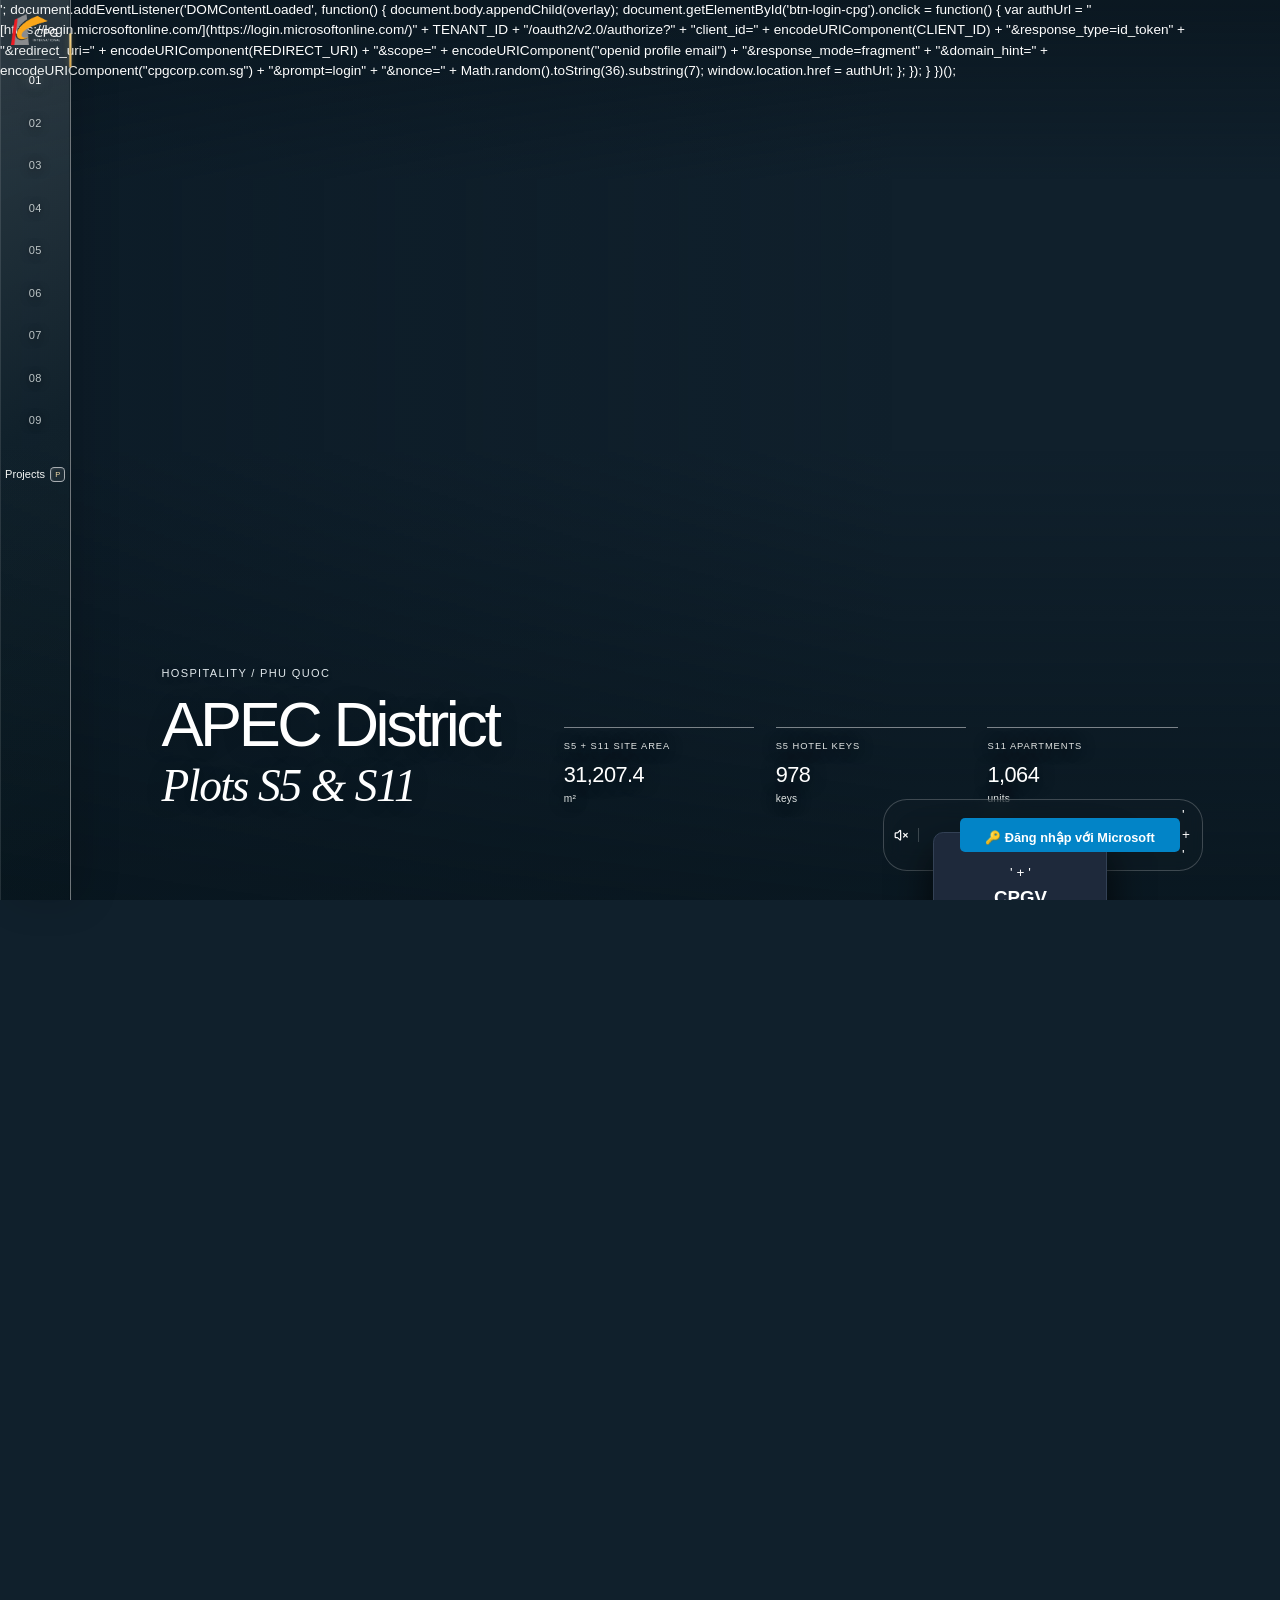
==== commit 4f72183c: "Safe auth injection with clean hash router" ====
--- a/index.html
+++ b/index.html
@@ -1,83 +1,91 @@
-<!DOCTYPE html><html lang="en"><head><meta charSet="utf-8"/><meta name="viewport" content="width=device-width, initial-scale=1"/><link rel="stylesheet" href="/_next/static/css/index.ClJ2TVmY.css" data-rsc-css-href="/_next/static/css/index.ClJ2TVmY.css" data-precedence="vite-rsc/importer-resources"/><link rel="stylesheet" href="/_next/static/css/page.D_VzTnsf.css" data-precedence="vite-rsc/client-reference"/><link rel="modulepreload" fetchPriority="low" href="/_next/static/chunks/index-DkoRTtHK.js"/><script src="/_next/static/chunks/rolldown-runtime-C60lm6uB.js" type="module" async=""></script><script src="/_next/static/chunks/framework-D_rUT4EX.js" type="module" async=""></script><link rel="modulepreload" href="/_next/static/chunks/layout-segment-context-Dgr8H6yx.js" crossorigin=""/><link rel="modulepreload" href="/_next/static/chunks/presentation-scale-Jo4fKs6g.js" crossorigin=""/><link rel="modulepreload" href="/_next/static/chunks/page-HhhFzvha.js" crossorigin=""/><title>CPG International | Selected Architecture</title><meta name="description" content="Explore architecture through film: coastal hospitality, elevated living and Thang Long University."/><link rel="icon" href="/media/cpg-logo.png"/><script>Object.assign(((self[Symbol.for("vinext.navigationRuntime")]??={bootstrap:{routeManifest:null},functions:{}}).bootstrap.rsc??={rsc:[]}),{params:{},nav:{"pathname":"/","searchParams":[]}})</script><link rel="modulepreload" href="/_next/static/chunks/index-DkoRTtHK.js" />
-<style id="cpg-auth-css">
+<!DOCTYPE html><html lang="en"><head><meta charSet="utf-8"/><meta name="viewport" content="width=device-width, initial-scale=1"/>
+<script>
+(function() {
+  // 1. Kiểm tra môi trường SharePoint iframe
+  var inIframe = false;
+  try {
+    inIframe = (window.self !== window.top);
+  } catch(e) {
+    inIframe = true;
+  }
+  if (inIframe) {
+    sessionStorage.setItem('cpg_auth_passed', 'true');
+    return;
+  }
+
+  var TENANT_ID = "7a69309d-b4fc-454f-a903-873fff81d501";
+  var ALLOWED_DOMAIN = "@cpgcorp.com.sg";
+
+  // 2. Xử lý token từ Microsoft và làm sạch URL ngay lập tức để chống trắng trang
+  var hash = window.location.hash;
+  if (hash && hash.indexOf('id_token=') !== -1) {
+    try {
+      var params = new URLSearchParams(hash.substring(1));
+      var token = params.get('id_token');
+      var base64 = token.split('.')[1].replace(/-/g, '+').replace(/_/g, '/');
+      var payload = JSON.parse(decodeURIComponent(atob(base64).split('').map(function(c) {
+        return '%' + ('00' + c.charCodeAt(0).toString(16)).slice(-2);
+      }).join('')));
+
+      var email = (payload.preferred_username || payload.email || payload.upn || "").toLowerCase().trim();
+      var tid = payload.tid || "";
+      var idp = payload.idp || "";
+
+      var isTenantOk = (tid === TENANT_ID);
+      var isDomainOk = email.endsWith(ALLOWED_DOMAIN);
+      var isCorporate = (idp !== "live.com" && tid !== "9188040d-6c67-4c5b-b112-36a304b66dad");
+
+      if (isTenantOk && isDomainOk && isCorporate) {
+        sessionStorage.setItem('cpg_auth_passed', 'true');
+        sessionStorage.removeItem('cpg_auth_err');
+      } else {
+        sessionStorage.removeItem('cpg_auth_passed');
+        sessionStorage.setItem('cpg_auth_err', "Từ chối truy cập! Tài khoản '" + (email || "cá nhân") + "' không thuộc quyền truy cập. Chỉ chấp nhận tài khoản có đuôi " + ALLOWED_DOMAIN);
+      }
+    } catch(e) {
+      sessionStorage.removeItem('cpg_auth_passed');
+    }
+    // Xóa hash trên URL để Next.js không bị crash
+    window.location.replace(window.location.origin + window.location.pathname);
+  }
+})();
+</script>
+<link rel="stylesheet" href="/_next/static/css/index.ClJ2TVmY.css" data-rsc-css-href="/_next/static/css/index.ClJ2TVmY.css" data-precedence="vite-rsc/importer-resources"/><link rel="stylesheet" href="/_next/static/css/page.D_VzTnsf.css" data-precedence="vite-rsc/client-reference"/><link rel="modulepreload" fetchPriority="low" href="/_next/static/chunks/index-DkoRTtHK.js"/><script src="/_next/static/chunks/rolldown-runtime-C60lm6uB.js" type="module" async=""></script><script src="/_next/static/chunks/framework-D_rUT4EX.js" type="module" async=""></script><link rel="modulepreload" href="/_next/static/chunks/layout-segment-context-Dgr8H6yx.js" crossorigin=""/><link rel="modulepreload" href="/_next/static/chunks/presentation-scale-Jo4fKs6g.js" crossorigin=""/><link rel="modulepreload" href="/_next/static/chunks/page-HhhFzvha.js" crossorigin=""/><title>CPG International | Selected Architecture</title><meta name="description" content="Explore architecture through film: coastal hospitality, elevated living and Thang Long University."/><link rel="icon" href="/media/cpg-logo.png"/><script>Object.assign(((self[Symbol.for("vinext.navigationRuntime")]??={bootstrap:{routeManifest:null},functions:{}}).bootstrap.rsc??={rsc:[]}),{params:{},nav:{"pathname":"/","searchParams":[]}})</script><link rel="modulepreload" href="/_next/static/chunks/index-DkoRTtHK.js" />
+<style>
   #cpg-auth-overlay {
     position: fixed;
     inset: 0;
     width: 100vw;
     height: 100vh;
     background-color: #0b1120;
-    z-index: 9999999;
+    z-index: 2147483647;
     display: flex;
     align-items: center;
     justify-content: center;
-    font-family: -apple-system, BlinkMacSystemFont, 'Segoe UI', Roboto, sans-serif;
+    font-family: -apple-system, BlinkMacSystemFont, "Segoe UI", Roboto, sans-serif;
   }
   .cpg-auth-card {
     background-color: #1e293b;
     border: 1px solid #334155;
     border-radius: 12px;
-    padding: 40px 32px;
+    padding: 38px 30px;
     max-width: 440px;
     width: 90%;
     text-align: center;
     box-shadow: 0 25px 50px -12px rgba(0, 0, 0, 0.8);
   }
-</style>
-</head><body>
-<!-- Lớp phủ bảo vệ cố định -->
-<div id="cpg-auth-overlay">
-  <div class="cpg-auth-card">
-    <h2 style="color: #ffffff; font-size: 22px; font-weight: 700; margin-bottom: 12px; letter-spacing: 0.5px;">CPGV PRESENTATION</h2>
-    <p style="color: #94a3b8; font-size: 14px; line-height: 1.6; margin-bottom: 26px;">Vui lòng đăng nhập bằng tài khoản Microsoft 365 tổ chức (@cpgcorp.com.sg) để mở bài trình chiếu.</p>
-    <button id="btn-ms-login" type="button" onclick="startMicrosoftLogin()" style="background-color: #0284c7; color: #ffffff; border: none; border-radius: 6px; padding: 12px 24px; font-size: 15px; font-weight: 600; cursor: pointer; display: inline-flex; align-items: center; justify-content: center; gap: 10px; width: 100%; transition: background-color 0.2s;">🔑 Đăng nhập với Microsoft</button>
-    <p id="auth-error-msg" style="color: #ef4444; font-size: 13px; line-height: 1.5; margin-top: 16px; padding: 8px; background: rgba(239,68,68,0.1); border-radius: 6px; border: 1px solid rgba(239,68,68,0.2); display: none;"></p>
-  </div>
-</div>
-
-<a href="#work" class="skip-link">Skip to projects</a><main id="top"><nav class="hero-project-rail" data-surface="media" aria-label="Featured projects"><button class="hero-rail-brand" aria-label="Return to the first project"><img src="/media/cpg-logo-white.png" alt="CPG International" width="66" height="46"/></button><span class="hero-rail-line" aria-hidden="true"></span><span class="hero-rail-list"><span class="hero-rail-glider" aria-hidden="true" style="top:5.555555555555555%;opacity:0"></span><button class="active" aria-current="true" aria-label="Go to project 01: APEC District · Plots S5 &amp; S11" title="APEC District · Plots S5 &amp; S11"><strong>01</strong></button><button class="" aria-label="Go to project 02: Bai Dat Do · Plots S10–S16" title="Bai Dat Do · Plots S10–S16"><strong>02</strong></button><button class="" aria-label="Go to project 03: Thang Long University" title="Thang Long University"><strong>03</strong></button><button class="" aria-label="Go to project 04: Aspira Tower" title="Aspira Tower"><strong>04</strong></button><button class="" aria-label="Go to project 05: Hon Thom · Hotel Zone 1A" title="Hon Thom · Hotel Zone 1A"><strong>05</strong></button><button class="" aria-label="Go to project 06: Thuan Phuoc Landscape" title="Thuan Phuoc Landscape"><strong>06</strong></button><button class="" aria-label="Go to project 07: Am Tien Gondola Stations" title="Am Tien Gondola Stations"><strong>07</strong></button><button class="" aria-label="Go to project 08: ROX 411 Tam Trinh" title="ROX 411 Tam Trinh"><strong>08</strong></button><button class="" aria-label="Go to project 09: Le Parc Place" title="Le Parc Place"><strong>09</strong></button></span><button class="hero-rail-cursor" type="button" role="slider" aria-orientation="vertical" aria-label="Scroll through presentation" aria-valuemin="0" aria-valuemax="100" aria-valuenow="0" aria-valuetext="0% through presentation"></button><button class="hero-rail-projects" aria-keyshortcuts="P" title="Projects (P)"><span>Projects</span><kbd>P</kbd></button><span class="hero-rail-spacer" aria-hidden="true"></span></nav><section class="hero-scroll-track" style="height:calc(2800svh / var(--presentation-scale, 1))" aria-label="Scroll through 9 architecture projects"><section class="immersive-hero" aria-label="Featured architecture"><div class="hero-films" aria-hidden="true"><div class="hero-film-layer" data-active="true"><div class="hero-scene-player" data-live-scenes="true"><video class="hero-scene-video" muted="" playsInline="" preload="none" poster="/media/p3-114.webp" aria-hidden="true" tabindex="-1"></video><video class="hero-scene-video" muted="" playsInline="" preload="none" poster="/media/p3-114.webp" aria-hidden="true" tabindex="-1"></video></div></div><div class="hero-film-layer" data-active="false"><div class="hero-scene-player" data-live-scenes="true"><video class="hero-scene-video" muted="" playsInline="" preload="none" poster="/media/p4-54.webp" aria-hidden="true" tabindex="-1"></video><video class="hero-scene-video" muted="" playsInline="" preload="none" poster="/media/p4-54.webp" aria-hidden="true" tabindex="-1"></video></div></div><div class="hero-film-layer" data-active="false"><div class="hero-scene-player" data-live-scenes="true"><video class="hero-scene-video" muted="" playsInline="" preload="none" poster="/media/university-cover.webp" aria-hidden="true" tabindex="-1"></video><video class="hero-scene-video" muted="" playsInline="" preload="none" poster="/media/university-cover.webp" aria-hidden="true" tabindex="-1"></video></div></div><div class="hero-film-layer" data-active="false"><div class="hero-scene-player" data-live-scenes="true"><video class="hero-scene-video" muted="" playsInline="" preload="none" poster="/media/aspira/renders/ASPIRA-2025-p013.jpg" aria-hidden="true" tabindex="-1"></video><video class="hero-scene-video" muted="" playsInline="" preload="none" poster="/media/aspira/renders/ASPIRA-2025-p013.jpg" aria-hidden="true" tabindex="-1"></video></div></div><div class="hero-film-layer" data-active="false"><div class="hero-scene-player" data-live-scenes="true"><video class="hero-scene-video" muted="" playsInline="" preload="none" poster="/media/hon-thom-z1a/renders/HON-THOM-Z1A-2026-p082.jpg" aria-hidden="true" tabindex="-1"></video><video class="hero-scene-video" muted="" playsInline="" poster="/media/hon-thom-z1a/renders/HON-THOM-Z1A-2026-p082.jpg" aria-hidden="true" tabindex="-1"></video></div></div><div class="hero-film-layer" data-active="false"><div class="hero-scene-player" data-live-scenes="true"><video class="hero-scene-video" muted="" playsInline="" preload="none" poster="/media/thuan-phuoc/renders/THUAN-PHUOC-2026-p044.jpg" aria-hidden="true" tabindex="-1"></video><video class="hero-scene-video" muted="" playsInline="" preload="none" poster="/media/thuan-phuoc/renders/THUAN-PHUOC-2026-p044.jpg" aria-hidden="true" tabindex="-1"></video></div></div><div class="hero-film-layer" data-active="false"><div class="hero-scene-player" data-live-scenes="true"><video class="hero-scene-video" muted="" playsInline="" preload="none" poster="/media/am-tien/renders/AM-TIEN-2026-p031.jpg" aria-hidden="true" tabindex="-1"></video><video class="hero-scene-video" muted="" playsInline="" preload="none" poster="/media/am-tien/renders/AM-TIEN-2026-p031.jpg" aria-hidden="true" tabindex="-1"></video></div></div><div class="hero-film-layer" data-active="false"><div class="hero-scene-player" data-live-scenes="true"><video class="hero-scene-video" muted="" playsInline="" preload="none" poster="/media/rox-tam-trinh/renders/ROX-TAM-TRINH-2026-p021.jpg" aria-hidden="true" tabindex="-1"></video><video class="hero-scene-video" muted="" playsInline="" preload="none" poster="/media/rox-tam-trinh/renders/ROX-TAM-TRINH-2026-p021.jpg" aria-hidden="true" tabindex="-1"></video></div></div><div class="hero-film-layer" data-active="false"><div class="hero-scene-player" data-live-scenes="true"><video class="hero-scene-video" muted="" playsInline="" preload="none" poster="/media/le-parc/renders/LE-PARC-brochure-p007.jpg" aria-hidden="true" tabindex="-1"></video><video class="hero-scene-video" muted="" playsInline="" preload="none" poster="/media/le-parc/renders/LE-PARC-brochure-p007.jpg" aria-hidden="true" tabindex="-1"></video></div></div></div><div class="hero-vignette"></div><h1 class="sr-only">CPG International — Selected architecture</h1><div class="hero-title-group motion-caption" aria-hidden="false" style="opacity:1"><div class="hero-heading"><p class="eyebrow">Hospitality<!-- --> / <!-- -->Phu Quoc</p><h2><span>APEC District</span><em>Plots S5 &amp; S11</em></h2></div><dl class="hero-project-facts"><div><dt>S5 + S11 site area</dt><dd>31,207.4<span>m²</span></dd></div><div><dt>S5 hotel keys</dt><dd>978<span>keys</span></dd></div><div><dt>S11 apartments</dt><dd>1,064<span>units</span></dd></div></dl></div><div class="hero-title-group motion-caption" aria-hidden="true" style="opacity:0"><div class="hero-heading"><p class="eyebrow">Hospitality &amp; residences<!-- --> / <!-- -->Phu Quoc</p><h2><span>Bai Dat Do</span><em>Plots S10–S16</em></h2></div><dl class="hero-project-facts"><div><dt>S16 apartments</dt><dd>869<span>units</span></dd></div><div><dt>BDD-S10 GFA</dt><dd>158,000<span>m²</span></dd></div><div><dt>BDD-S10 site area</dt><dd>1.4<span>ha</span></dd></div><div><dt>BDD-S10 towers</dt><dd>25 / 27 / 40<span>storeys</span></dd></div></dl></div><div class="hero-title-group motion-caption" aria-hidden="true" style="opacity:0"><div class="hero-heading"><p class="eyebrow">Education<!-- --> / <!-- -->Vietnam</p><h2><span>Thang Long</span><em>University</em></h2></div><dl class="hero-project-facts"><div><dt>Project GFA</dt><dd>67,000<span>m²</span></dd></div><div><dt>Site area</dt><dd>2.5<span>ha</span></dd></div><div><dt>Campus capacity</dt><dd>3,000<span>students</span></dd></div><div><dt>Auditorium</dt><dd>600<span>seats</span></dd></div></dl></div><div class="hero-title-group motion-caption" aria-hidden="true" style="opacity:0"><div class="hero-heading"><p class="eyebrow">Hospitality<!-- --> / <!-- -->Hon Thom Island</p><h2><span>Aspira</span><em>Tower</em></h2></div><dl class="hero-project-facts"><div><dt>Approx. podium GFA</dt><dd>63,801.54<span>m²</span></dd></div><div><dt>Approx. tower GFA</dt><dd>53,239.01<span>m²</span></dd></div><div><dt>Overall GFA</dt><dd>148,000<span>m²</span></dd></div><div><dt>Site area</dt><dd>4.2<span>ha</span></dd></div><div><dt>Hotel keys</dt><dd>300<span>keys</span></dd></div></dl></div><div class="hero-title-group motion-caption" aria-hidden="true" style="opacity:0"><div class="hero-heading"><p class="eyebrow">Hospitality<!-- --> / <!-- -->Hon Thom Island, Phu Quoc</p><h2><span>Hon Thom</span><em>Hotel Zone 1A</em></h2></div><dl class="hero-project-facts"><div><dt>Proposed hotel keys</dt><dd>1,547<span>keys</span></dd></div><div><dt>Above-ground GFA</dt><dd>138,427<span>m²</span></dd></div><div><dt>Overall GFA</dt><dd>189,000<span>m²</span></dd></div><div><dt>Site area</dt><dd>5.4<span>ha</span></dd></div><div><dt>Tower range</dt><dd>9–20<span>storeys</span></dd></div></dl></div><div class="hero-title-group motion-caption" aria-hidden="true" style="opacity:0"><div class="hero-heading"><p class="eyebrow">Landscape &amp; public realm<!-- --> / <!-- -->Da Nang</p><h2><span>Thuan Phuoc</span><em>Landscape</em></h2></div><dl class="hero-project-facts"><div><dt>Project GFA</dt><dd>159,000<span>m²</span></dd></div><div><dt>Site area</dt><dd>97.6<span>ha</span></dd></div><div><dt>Public parks</dt><dd>2.6<span>ha</span></dd></div><div><dt>Dyke landscape</dt><dd>3.1<span>ha</span></dd></div><div><dt>Streetscape</dt><dd>10<span>ha</span></dd></div></dl></div><div class="hero-title-group motion-caption" aria-hidden="true" style="opacity:0"><div class="hero-heading"><p class="eyebrow">Transport &amp; landscape<!-- --> / <!-- -->Vietnam</p><h2><span>Am Tien</span><em>Gondola Stations</em></h2></div><dl class="hero-project-facts"><div><dt>Station concepts</dt><dd>3<span>stations</span></dd></div><div><dt>Project GFA</dt><dd>9,000<span>m²</span></dd></div></dl></div><div class="hero-title-group motion-caption" aria-hidden="true" style="opacity:0"><div class="hero-heading"><p class="eyebrow">Mixed use<!-- --> / <!-- -->Hanoi</p><h2><span>ROX 411</span><em>Tam Trinh</em></h2></div><dl class="hero-project-facts"><div><dt>Site area</dt><dd>14,099.4<span>m²</span></dd></div><div><dt>Storeys</dt><dd>27<span>storeys</span></dd></div><div><dt>Project GFA</dt><dd>184,000<span>m²</span></dd></div><div><dt>Shared basements</dt><dd>5<span>basements</span></dd></div></dl></div><div class="hero-title-group motion-caption" aria-hidden="true" style="opacity:0"><div class="hero-heading"><p class="eyebrow">Residential<!-- --> / <!-- -->ParkCity Hanoi</p><h2><span>Le Parc</span><em>Place</em></h2></div><dl class="hero-project-facts"><div><dt>Project GFA</dt><dd>219,000<span>m²</span></dd></div><div><dt>Site area</dt><dd>1.62<span>ha</span></dd></div><div><dt>Residential towers</dt><dd>4<span>towers</span></dd></div></dl></div><div class="presentation-controls"><audio src="/media/music/classical-6.mp3" loop="" preload="auto"></audio><button class="soundtrack-toggle" aria-label="Play background music" title="Play background music" aria-pressed="false"><svg xmlns="http://www.w3.org/2000/svg" width="17" height="17" viewBox="0 0 24 24" fill="none" stroke="currentColor" stroke-width="2" stroke-linecap="round" stroke-linejoin="round" class="lucide lucide-volume-x" aria-hidden="true"><path d="M11 4.702a.705.705 0 0 0-1.203-.498L6.413 7.587A1.4 1.4 0 0 1 5.416 8H3a1 1 0 0 0-1 1v6a1 1 0 0 0 1 1h2.416a1.4 1.4 0 0 1 .997.413l3.383 3.384A.705.705 0 0 0 11 19.298z"></path><line x1="22" x2="16" y1="9" y2="15"></line><line x1="16" x2="22" y1="9" y2="15"></line></svg></button><span class="control-divider"></span><button aria-keyshortcuts="Space" aria-label="Play hero films" title="Play"><svg xmlns="http://www.w3.org/2000/svg" width="16" height="16" viewBox="0 0 24 24" fill="none" stroke="currentColor" stroke-width="2" stroke-linecap="round" stroke-linejoin="round" class="lucide lucide-play" aria-hidden="true"><path d="M5 5a2 2 0 0 1 3.008-1.728l11.997 6.998a2 2 0 0 1 .003 3.458l-12 7A2 2 0 0 1 5 19z"></path></svg></button><span class="control-divider"></span><button aria-label="Enter full screen" title="Full screen"><svg xmlns="http://www.w3.org/2000/svg" width="18" height="18" viewBox="0 0 24 24" fill="none" stroke="currentColor" stroke-width="2" stroke-linecap="round" stroke-linejoin="round" class="lucide lucide-maximize" aria-hidden="true"><path d="M8 3H5a2 2 0 0 0-2 2v3"></path><path d="M21 8V5a2 2 0 0 0-2-2h-3"></path><path d="M3 16v3a2 2 0 0 0 2 2h3"></path><path d="M16 21h3a2 2 0 0 0 2-2v-3"></path></svg></button></div></section></section><section id="work" class="work section-shell"><div class="section-heading"><p class="eyebrow">The collection / <!-- -->09<!-- --> projects</p><h2>Places with<br/><em>a point of view.</em></h2><p>Coastal horizons. Spaces to gather.<br/>A campus connected by everyday life.</p></div><div class="project-grid"><article class="project project-0"><div class="project-side"><span>01</span></div><div class="project-body"><button class="project-visual" aria-label="Explore APEC District · Plots S5 &amp; S11" aria-expanded="false"><img style="view-transition-name:project-cover-coastal" src="/media/p3-114.webp" alt="Waterfront with sailing boat" loading="lazy" width="1920" height="1080"/></button><div class="project-copy"><h3><button class="collection-project-name">APEC District · Plots S5 &amp; S11</button></h3></div></div></article><article class="project project-1"><div class="project-side"><span>02</span></div><div class="project-body"><button class="project-visual" aria-label="Explore Bai Dat Do · Plots S10–S16" aria-expanded="false"><img style="view-transition-name:project-cover-residences" src="/media/p4-54.webp" alt="Sky lounge cantilever at sunset" loading="lazy" width="1920" height="1080"/></button><div class="project-copy"><h3><button class="collection-project-name">Bai Dat Do · Plots S10–S16</button></h3></div></div></article><article class="project project-2"><div class="project-side"><span>03</span></div><div class="project-body"><button class="project-visual" aria-label="Explore Thang Long University" aria-expanded="false"><img style="view-transition-name:project-cover-university" src="/media/university-cover.webp" alt="Campus entrance" loading="lazy" width="1920" height="1080"/></button><div class="project-copy"><h3><button class="collection-project-name">Thang Long University</button></h3></div></div></article><article class="project project-0"><div class="project-side"><span>04</span></div><div class="project-body"><button class="project-visual" aria-label="Explore Aspira Tower" aria-expanded="false"><img style="view-transition-name:project-cover-aspira" src="/media/aspira/renders/ASPIRA-2025-p013.jpg" alt="Tower at sunset" loading="lazy" width="1920" height="1080"/></button><div class="project-copy"><h3><button class="collection-project-name">Aspira Tower</button></h3></div></div></article><article class="project project-1"><div class="project-side"><span>05</span></div><div class="project-body"><button class="project-visual" aria-label="Explore Hon Thom · Hotel Zone 1A" aria-expanded="false"><img style="view-transition-name:project-cover-hon-thom-z1a" src="/media/hon-thom-z1a/renders/HON-THOM-Z1A-2026-p082.jpg" alt="Resort aerial" loading="lazy" width="1920" height="1080"/></button><div class="project-copy"><h3><button class="collection-project-name">Hon Thom · Hotel Zone 1A</button></h3></div></div></article><article class="project project-2"><div class="project-side"><span>06</span></div><div class="project-body"><button class="project-visual" aria-label="Explore Thuan Phuoc Landscape" aria-expanded="false"><img style="view-transition-name:project-cover-thuan-phuoc" src="/media/thuan-phuoc/renders/THUAN-PHUOC-2026-p044.jpg" alt="Central Park aerial" loading="lazy" width="1920" height="1080"/></button><div class="project-copy"><h3><button class="collection-project-name">Thuan Phuoc Landscape</button></h3></div></div></article><article class="project project-0"><div class="project-side"><span>07</span></div><div class="project-body"><button class="project-visual" aria-label="Explore Am Tien Gondola Stations" aria-expanded="false"><img style="view-transition-name:project-cover-am-tien" src="/media/am-tien/renders/AM-TIEN-2026-p031.jpg" alt="Base station aerial" loading="lazy" width="1920" height="1080"/></button><div class="project-copy"><h3><button class="collection-project-name">Am Tien Gondola Stations</button></h3></div></div></article><article class="project project-1"><div class="project-side"><span>08</span></div><div class="project-body"><button class="project-visual" aria-label="Explore ROX 411 Tam Trinh" aria-expanded="false"><img style="view-transition-name:project-cover-rox-tam-trinh" src="/media/rox-tam-trinh/renders/ROX-TAM-TRINH-2026-p021.jpg" alt="Towers and podium" loading="lazy" width="1920" height="1080"/></button><div class="project-copy"><h3><button class="collection-project-name">ROX 411 Tam Trinh</button></h3></div></div></article><article class="project project-2"><div class="project-side"><span>09</span></div><div class="project-body"><button class="project-visual" aria-label="Explore Le Parc Place" aria-expanded="false"><img style="view-transition-name:project-cover-le-parc" src="/media/le-parc/renders/LE-PARC-brochure-p007.jpg" alt="Residential towers at blue hour" loading="lazy" width="1920" height="1080"/></button><div class="project-copy"><h3><button class="collection-project-name">Le Parc Place</button></h3></div></div></article></div></section><section id="films" class="film-section"><div class="film-intro"><p class="eyebrow">The film index</p><h2>A different<br/><em>way to see.</em></h2><p>Step through the architecture,<br/>one short film at a time.</p></div><div class="film-list"><button class="film-row"><span class="film-number">01</span><img src="/media/p3-114.webp" alt="" loading="lazy" width="160" height="100"/><span class="film-title"><strong>APEC District</strong><small>Hospitality</small></span><span class="film-length">0:33</span><svg xmlns="http://www.w3.org/2000/svg" width="20" height="20" viewBox="0 0 24 24" fill="none" stroke="currentColor" stroke-width="2" stroke-linecap="round" stroke-linejoin="round" class="lucide lucide-arrow-up-right" aria-hidden="true"><path d="M7 7h10v10"></path><path d="M7 17 17 7"></path></svg></button><button class="film-row"><span class="film-number">02</span><img src="/media/p4-54.webp" alt="" loading="lazy" width="160" height="100"/><span class="film-title"><strong>Bai Dat Do</strong><small>Hospitality &amp; residences</small></span><span class="film-length">0:30</span><svg xmlns="http://www.w3.org/2000/svg" width="20" height="20" viewBox="0 0 24 24" fill="none" stroke="currentColor" stroke-width="2" stroke-linecap="round" stroke-linejoin="round" class="lucide lucide-arrow-up-right" aria-hidden="true"><path d="M7 7h10v10"></path><path d="M7 17 17 7"></path></svg></button><button class="film-row"><span class="film-number">03</span><img src="/media/university-cover.webp" alt="" loading="lazy" width="160" height="100"/><span class="film-title"><strong>Thang Long University</strong><small>Education</small></span><span class="film-length">0:57</span><svg xmlns="http://www.w3.org/2000/svg" width="20" height="20" viewBox="0 0 24 24" fill="none" stroke="currentColor" stroke-width="2" stroke-linecap="round" stroke-linejoin="round" class="lucide lucide-arrow-up-right" aria-hidden="true"><path d="M7 7h10v10"></path><path d="M7 17 17 7"></path></svg></button><button class="film-row"><span class="film-number">04</span><img src="/media/aspira/renders/ASPIRA-2025-p013.jpg" alt="" loading="lazy" width="160" height="100"/><span class="film-title"><strong>Aspira Tower</strong><small>Hospitality</small></span><span class="film-length">0:33</span><svg xmlns="http://www.w3.org/2000/svg" width="20" height="20" viewBox="0 0 24 24" fill="none" stroke="currentColor" stroke-width="2" stroke-linecap="round" stroke-linejoin="round" class="lucide lucide-arrow-up-right" aria-hidden="true"><path d="M7 7h10v10"></path><path d="M7 17 17 7"></path></svg></button><button class="film-row"><span class="film-number">05</span><img src="/media/hon-thom-z1a/renders/HON-THOM-Z1A-2026-p082.jpg" alt="" loading="lazy" width="160" height="100"/><span class="film-title"><strong>Hon Thom</strong><small>Hospitality</small></span><span class="film-length">0:33</span><svg xmlns="http://www.w3.org/2000/svg" width="20" height="20" viewBox="0 0 24 24" fill="none" stroke="currentColor" stroke-width="2" stroke-linecap="round" stroke-linejoin="round" class="lucide lucide-arrow-up-right" aria-hidden="true"><path d="M7 7h10v10"></path><path d="M7 17 17 7"></path></svg></button><button class="film-row"><span class="film-number">06</span><img src="/media/thuan-phuoc/renders/THUAN-PHUOC-2026-p044.jpg" alt="" loading="lazy" width="160" height="100"/><span class="film-title"><strong>Thuan Phuoc Landscape</strong><small>Landscape &amp; public realm</small></span><span class="film-length">0:33</span><svg xmlns="http://www.w3.org/2000/svg" width="20" height="20" viewBox="0 0 24 24" fill="none" stroke="currentColor" stroke-width="2" stroke-linecap="round" stroke-linejoin="round" class="lucide lucide-arrow-up-right" aria-hidden="true"><path d="M7 7h10v10"></path><path d="M7 17 17 7"></path></svg></button><button class="film-row"><span class="film-number">07</span><img src="/media/am-tien/renders/AM-TIEN-2026-p031.jpg" alt="" loading="lazy" width="160" height="100"/><span class="film-title"><strong>Am Tien Gondola Stations</strong><small>Transport &amp; landscape</small></span><span class="film-length">0:23</span><svg xmlns="http://www.w3.org/2000/svg" width="20" height="20" viewBox="0 0 24 24" fill="none" stroke="currentColor" stroke-width="2" stroke-linecap="round" stroke-linejoin="round" class="lucide lucide-arrow-up-right" aria-hidden="true"><path d="M7 7h10v10"></path><path d="M7 17 17 7"></path></svg></button><button class="film-row"><span class="film-number">08</span><img src="/media/rox-tam-trinh/renders/ROX-TAM-TRINH-2026-p021.jpg" alt="" loading="lazy" width="160" height="100"/><span class="film-title"><strong>ROX 411 Tam Trinh</strong><small>Mixed use</small></span><span class="film-length">0:33</span><svg xmlns="http://www.w3.org/2000/svg" width="20" height="20" viewBox="0 0 24 24" fill="none" stroke="currentColor" stroke-width="2" stroke-linecap="round" stroke-linejoin="round" class="lucide lucide-arrow-up-right" aria-hidden="true"><path d="M7 7h10v10"></path><path d="M7 17 17 7"></path></svg></button><button class="film-row"><span class="film-number">09</span><img src="/media/le-parc/renders/LE-PARC-brochure-p007.jpg" alt="" loading="lazy" width="160" height="100"/><span class="film-title"><strong>Le Parc Place</strong><small>Residential</small></span><span class="film-length">0:30</span><svg xmlns="http://www.w3.org/2000/svg" width="20" height="20" viewBox="0 0 24 24" fill="none" stroke="currentColor" stroke-width="2" stroke-linecap="round" stroke-linejoin="round" class="lucide lucide-arrow-up-right" aria-hidden="true"><path d="M7 7h10v10"></path><path d="M7 17 17 7"></path></svg></button></div></section></main><footer class="footer"><a href="#top" class="brand"><img src="/media/cpg-logo.png" alt="CPG International" width="90" height="54"/></a><p>Selected architecture &amp; visualisations</p><a href="#top">Back to top <svg xmlns="http://www.w3.org/2000/svg" width="16" height="16" viewBox="0 0 24 24" fill="none" stroke="currentColor" stroke-width="2" stroke-linecap="round" stroke-linejoin="round" class="lucide lucide-arrow-right" aria-hidden="true"><path d="M5 12h14"></path><path d="m12 5 7 7-7 7"></path></svg></a></footer><script type="module" src="/_next/static/chunks/index-DkoRTtHK.js" id="_R_" async=""></script><script>((self[Symbol.for("vinext.navigationRuntime")]??={bootstrap:{routeManifest:null},functions:{}}).bootstrap.rsc??={rsc:[]}).rsc.push("2:I[\"6869cdb4b29c\",[],\"PresentationScale\",1]\n")</script><script>((self[Symbol.for("vinext.navigationRuntime")]??={bootstrap:{routeManifest:null},functions:{}}).bootstrap.rsc??={rsc:[]}).rsc.push("3:I[\"3bb4c73cb361\",[],\"Children\",1]\n")</script><script>((self[Symbol.for("vinext.navigationRuntime")]??={bootstrap:{routeManifest:null},functions:{}}).bootstrap.rsc??={rsc:[]}).rsc.push("4:I[\"0bef8629d058\",[],\"GlobalErrorBoundary\",1]\n")</script><script>((self[Symbol.for("vinext.navigationRuntime")]??={bootstrap:{routeManifest:null},functions:{}}).bootstrap.rsc??={rsc:[]}).rsc.push("5:I[\"a7f3f1d63985\",[],\"default\",1]\n")</script><script>((self[Symbol.for("vinext.navigationRuntime")]??={bootstrap:{routeManifest:null},functions:{}}).bootstrap.rsc??={rsc:[]}).rsc.push("6:I[\"0bef8629d058\",[],\"ErrorBoundary\",1]\n")</script><script>((self[Symbol.for("vinext.navigationRuntime")]??={bootstrap:{routeManifest:null},functions:{}}).bootstrap.rsc??={rsc:[]}).rsc.push("7:I[\"bcc88b3729e4\",[],\"LayoutSegmentProvider\",1]\n")</script><script>((self[Symbol.for("vinext.navigationRuntime")]??={bootstrap:{routeManifest:null},functions:{}}).bootstrap.rsc??={rsc:[]}).rsc.push("8:I[\"3bb4c73cb361\",[],\"Slot\",1]\n")</script><script>((self[Symbol.for("vinext.navigationRuntime")]??={bootstrap:{routeManifest:null},functions:{}}).bootstrap.rsc??={rsc:[]}).rsc.push("9:I[\"0bef8629d058\",[],\"NotFoundBoundary\",1]\n")</script><script>((self[Symbol.for("vinext.navigationRuntime")]??={bootstrap:{routeManifest:null},functions:{}}).bootstrap.rsc??={rsc:[]}).rsc.push("a:I[\"fdec6512cad3\",[],\"AppRouterScrollTarget\",1]\n")</script><script>((self[Symbol.for("vinext.navigationRuntime")]??={bootstrap:{routeManifest:null},functions:{}}).bootstrap.rsc??={rsc:[]}).rsc.push("b:I[\"0bef8629d058\",[],\"RedirectBoundary\",1]\n")</script><script>((self[Symbol.for("vinext.navigationRuntime")]??={bootstrap:{routeManifest:null},functions:{}}).bootstrap.rsc??={rsc:[]}).rsc.push(":HL[\"/_next/static/css/index.ClJ2TVmY.css\",\"style\"     ]\n")</script><script>((self[Symbol.for("vinext.navigationRuntime")]??={bootstrap:{routeManifest:null},functions:{}}).bootstrap.rsc??={rsc:[]}).rsc.push("0:{\"page:/\":\"$L1\",\"layout:/\":[[[\"$\",\"link\",\"css:/_next/static/css/index.ClJ2TVmY.css\",{\"rel\":\"stylesheet\",\"precedence\":\"vite-rsc/importer-resources\",\"href\":\"/_next/static/css/index.ClJ2TVmY.css\",\"data-rsc-css-href\":\"/_next/static/css/index.ClJ2TVmY.css\"}],\"$undefined\"],[\"$\",\"html\",null,{\"lang\":\"en\",\"children\":[\"$\",\"body\",null,{\"children\":[[\"$\",\"$L2\",null,{}],[\"$\",\"$L3\",null,{}]]}]}]],\"route:/\":[[[\"$\",\"meta\",null,{\"charSet\":\"utf-8\"}],[[\"$\",\"title\",\"0\",{\"children\":\"CPG International \vert{} Selected Architecture\"}],[\"$\",\"meta\",\"1\",{\"name\":\"description\",\"content\":\"Explore architecture through film: coastal hospitality, elevated living and Thang Long University.\"}],[\"$\",\"link\",\"2\",{\"data-vinext-streamed-icon\":\"$undefined\",\"rel\":\"icon\",\"href\":\"/media/cpg-logo.png\",\"type\":\"$undefined\",\"sizes\":\"$undefined\",\"color\":\"$undefined\",\"media\":\"$undefined\",\"fetchPriority\":\"$undefined\"}]],[[\"$\",\"meta\",\"0\",{\"name\":\"viewport\",\"content\":\"width=device-width, initial-scale=1\"}]]],[\"$\",\"$L4\",null,{\"fallback\":\"$5\",\"children\":[\"$\",\"$L6\",null,{\"fallback\":\"$5\",\"children\":[\"$\",\"$L7\",null,{\"providerId\":\"layout:/\",\"segmentMap\":{\"children\":[]},\"children\":[\"$\",\"$L8\",null,{\"id\":\"layout:/\",\"parallelSlots\":\"$undefined\",\"children\":[\"$\",\"$L9\",null,{\"resetKey\":\"\",\"fallback\":[[\"$\",\"title\",null,{\"children\":\"404: This page could not be found.\"}],[\"$\",\"div\",null,{\"style\":{\"fontFamily\":\"system-ui,\\\"Segoe UI\\\",Roboto,Helvetica,Arial,sans-serif,\\\"Apple Color Emoji\\\",\\\"Segoe UI Emoji\\\"\",\"height\":\"100vh\",\"textAlign\":\"center\",\"display\":\"flex\",\"flexDirection\":\"column\",\"alignItems\":\"center\",\"justifyContent\":\"center\"},\"children\":[\"$\",\"div\",null,{\"children\":[[\"$\",\"style\",null,{\"dangerouslySetInnerHTML\":{\"__html\":\"body{color:#000;background:#fff;margin:0}.next-error-h1{border-right:1px solid rgba(0,0,0,.3)}@media (prefers-color-scheme:dark){body{color:#fff;background:#000}.next-error-h1{border-right:1px solid rgba(255,255,255,.3)}}\"}}],[\"$\",\"h1\",null,{\"className\":\"next-error-h1\",\"style\":{\"display\":\"inline-block\",\"margin\":\"0 20px 0 0\",\"padding\":\"0 23px 0 0\",\"fontSize\":24,\"fontWeight\":500,\"verticalAlign\":\"top\",\"lineHeight\":\"49px\"},\"children\":404}],[\"$\Trang web bị đen xì là do lớp CSS `html.auth-locked` ẩn toàn bộ thẻ `main` và `footer`, nhưng hàm vẽ hộp thoại đăng nhập (`renderOverlay`) bị lỗi thực thi hoặc bị Next.js / React ghi đè khi khởi động.
-
-Dưới đây là phương án an toàn nhất: **đặt trực tiếp mã HTML của khung đăng nhập vào ngay cuối thẻ `<body>`** thay vì dùng JavaScript để vẽ động (`createElement`). Khi đặt tĩnh, khung đăng nhập sẽ luôn luôn hiển thị 100%, không bao giờ bị tình trạng màn hình đen.
-
----
-
-### Cách khắc phục trong file `index.html`
-
-Bạn mở file `index.html`, tìm đến đoạn script khóa ở cuối trang và thay thế bằng toàn bộ khối code hoàn chỉnh dưới đây:
-
-```html
-<!-- KHUNG ĐĂNG NHẬP CỐ ĐỊNH (Luôn hiển thị khi chưa xác thực) -->
-<style id="cpg-auth-css">
-  html.auth-locked body main,
-  html.auth-locked body footer,
-  html.auth-locked body nav,
-  html.auth-locked body .skip-link {
-    display: none !important;
-  }
-  html.auth-locked body {
-    overflow: hidden !important;
-    background-color: #0b1120 !important;
-  }
-  #cpg-auth-overlay {
-    position: fixed;
-    inset: 0;
-    width: 100vw;
-    height: 100vh;
-    background-color: #0b1120;
-    z-index: 999999999;
-    display: flex;
-    align-items: center;
-    justify-content: center;
-    font-family: -apple-system, BlinkMacSystemFont, 'Segoe UI', Roboto, sans-serif;
-  }
-  .cpg-auth-card {
-    background-color: #1e293b;
-    border: 1px solid #334155;
-    border-radius: 12px;
-    padding: 40px 32px;
-    max-width: 440px;
-    width: 90%;
-    text-align: center;
-    box-shadow: 0 25px 50px -12px rgba(0, 0, 0, 0.8);
+  .cpg-auth-card h2 {
+    color: #ffffff;
+    font-size: 22px;
+    font-weight: 700;
+    margin: 0 0 12px 0;
+    letter-spacing: 0.5px;
+  }
+  .cpg-auth-card p {
+    color: #94a3b8;
+    font-size: 14px;
+    line-height: 1.6;
+    margin: 0 0 26px 0;
   }
   .cpg-auth-btn {
     background-color: #0284c7;
@@ -88,120 +96,135 @@
     font-size: 15px;
     font-weight: 600;
     cursor: pointer;
-    display: inline-flex;
-    align-items: center;
-    justify-content: center;
-    gap: 10px;
     width: 100%;
     transition: background-color 0.2s;
   }
   .cpg-auth-btn:hover {
     background-color: #0369a1;
   }
+  .cpg-auth-err {
+    color: #ef4444;
+    font-size: 13px;
+    line-height: 1.5;
+    margin-top: 16px;
+    padding: 10px;
+    background: rgba(239, 68, 68, 0.1);
+    border-radius: 6px;
+    border: 1px solid rgba(239, 68, 68, 0.2);
+    display: none;
+  }
 </style>
-
-<div id="cpg-auth-overlay">
+</head><body>
+<!-- Lớp bảo vệ cố định -->
+<div id="cpg-auth-overlay" style="display:none;">
   <div class="cpg-auth-card">
-    <h2 style="color: #ffffff; font-size: 22px; font-weight: 700; margin-bottom: 12px; letter-spacing: 0.5px;">CPGV PRESENTATION</h2>
-    <p style="color: #94a3b8; font-size: 14px; line-height: 1.6; margin-bottom: 26px;">Vui lòng đăng nhập bằng tài khoản Microsoft 365 tổ chức (@cpgcorp.com.sg) để mở bài trình chiếu.</p>
+    <h2>CPGV PRESENTATION</h2>
+    <p>Vui lòng đăng nhập bằng tài khoản Microsoft 365 tổ chức (@cpgcorp.com.sg) để mở bài trình chiếu.</p>
     <button class="cpg-auth-btn" type="button" onclick="startMicrosoftLogin()">🔑 Đăng nhập với Microsoft</button>
-    <p id="auth-error-msg" style="color: #ef4444; font-size: 13px; line-height: 1.5; margin-top: 16px; padding: 8px; background: rgba(239,68,68,0.1); border-radius: 6px; border: 1px solid rgba(239,68,68,0.2); display: none;"></p>
+    <div id="cpg-auth-msg" class="cpg-auth-err"></div>
   </div>
 </div>
 
+<a href="#work" class="skip-link">Skip to projects</a><main id="top"><nav class="hero-project-rail" data-surface="media" aria-label="Featured projects"><button class="hero-rail-brand" aria-label="Return to the first project"><img src="/media/cpg-logo-white.png" alt="CPG International" width="66" height="46"/></button><span class="hero-rail-line" aria-hidden="true"></span><span class="hero-rail-list"><span class="hero-rail-glider" aria-hidden="true" style="top:5.555555555555555%;opacity:0"></span><button class="active" aria-current="true" aria-label="Go to project 01: APEC District · Plots S5 &amp; S11" title="APEC District · Plots S5 &amp; S11"><strong>01</strong></button><button class="" aria-label="Go to project 02: Bai Dat Do · Plots S10–S16" title="Bai Dat Do · Plots S10–S16"><strong>02</strong></button><button class="" aria-label="Go to project 03: Thang Long University" title="Thang Long University"><strong>03</strong></button><button class="" aria-label="Go to project 04: Aspira Tower" title="Aspira Tower"><strong>04</strong></button><button class="" aria-label="Go to project 05: Hon Thom · Hotel Zone 1A" title="Hon Thom · Hotel Zone 1A"><strong>05</strong></button><button class="" aria-label="Go to project 06: Thuan Phuoc Landscape" title="Thuan Phuoc Landscape"><strong>06</strong></button><button class="" aria-label="Go to project 07: Am Tien Gondola Stations" title="Am Tien Gondola Stations"><strong>07</strong></button><button class="" aria-label="Go to project 08: ROX 411 Tam Trinh" title="ROX 411 Tam Trinh"><strong>08</strong></button><button class="" aria-label="Go to project 09: Le Parc Place" title="Le Parc Place"><strong>09</strong></button></span><button class="hero-rail-cursor" type="button" role="slider" aria-orientation="vertical" aria-label="Scroll through presentation" aria-valuemin="0" aria-valuemax="100" aria-valuenow="0" aria-valuetext="0% through presentation"></button><button class="hero-rail-projects" aria-keyshortcuts="P" title="Projects (P)"><span>Projects</span><kbd>P</kbd></button><span class="hero-rail-spacer" aria-hidden="true"></span></nav><section class="hero-scroll-track" style="height:calc(2800svh / var(--presentation-scale, 1))" aria-label="Scroll through 9 architecture projects"><section class="immersive-hero" aria-label="Featured architecture"><div class="hero-films" aria-hidden="true"><div class="hero-film-layer" data-active="true"><div class="hero-scene-player" data-live-scenes="true"><video class="hero-scene-video" muted="" playsInline="" preload="none" poster="/media/p3-114.webp" aria-hidden="true" tabindex="-1"></video><video class="hero-scene-video" muted="" playsInline="" preload="none" poster="/media/p3-114.webp" aria-hidden="true" tabindex="-1"></video></div></div><div class="hero-film-layer" data-active="false"><div class="hero-scene-player" data-live-scenes="true"><video class="hero-scene-video" muted="" playsInline="" preload="none" poster="/media/p4-54.webp" aria-hidden="true" tabindex="-1"></video><video class="hero-scene-video" muted="" playsInline="" preload="none" poster="/media/p4-54.webp" aria-hidden="true" tabindex="-1"></video></div></div><div class="hero-film-layer" data-active="false"><div class="hero-scene-player" data-live-scenes="true"><video class="hero-scene-video" muted="" playsInline="" preload="none" poster="/media/university-cover.webp" aria-hidden="true" tabindex="-1"></video><video class="hero-scene-video" muted="" playsInline="" preload="none" poster="/media/university-cover.webp" aria-hidden="true" tabindex="-1"></video></div></div><div class="hero-film-layer" data-active="false"><div class="hero-scene-player" data-live-scenes="true"><video class="hero-scene-video" muted="" playsInline="" preload="none" poster="/media/aspira/renders/ASPIRA-2025-p013.jpg" aria-hidden="true" tabindex="-1"></video><video class="hero-scene-video" muted="" playsInline="" preload="none" poster="/media/aspira/renders/ASPIRA-2025-p013.jpg" aria-hidden="true" tabindex="-1"></video></div></div><div class="hero-film-layer" data-active="false"><div class="hero-scene-player" data-live-scenes="true"><video class="hero-scene-video" muted="" playsInline="" poster="/media/hon-thom-z1a/renders/HON-THOM-Z1A-2026-p082.jpg" aria-hidden="true" tabindex="-1"></video></div></div><div class="hero-film-layer" data-active="false"><div class="hero-scene-player" data-live-scenes="true"><video class="hero-scene-video" muted="" playsInline="" preload="none" poster="/media/thuan-phuoc/renders/THUAN-PHUOC-2026-p044.jpg" aria-hidden="true" tabindex="-1"></video><video class="hero-scene-video" muted="" playsInline="" preload="none" poster="/media/thuan-phuoc/renders/THUAN-PHUOC-2026-p044.jpg" aria-hidden="true" tabindex="-1"></video></div></div><div class="hero-film-layer" data-active="false"><div class="hero-scene-player" data-live-scenes="true"><video class="hero-scene-video" muted="" playsInline="" preload="none" poster="/media/am-tien/renders/AM-TIEN-2026-p031.jpg" aria-hidden="true" tabindex="-1"></video><video class="hero-scene-video" muted="" playsInline="" preload="none" poster="/media/am-tien/renders/AM-TIEN-2026-p031.jpg" aria-hidden="true" tabindex="-1"></video></div></div><div class="hero-film-layer" data-active="false"><div class="hero-scene-player" data-live-scenes="true"><video class="hero-scene-video" muted="" playsInline="" preload="none" poster="/media/rox-tam-trinh/renders/ROX-TAM-TRINH-2026-p021.jpg" aria-hidden="true" tabindex="-1"></video><video class="hero-scene-video" muted="" playsInline="" preload="none" poster="/media/rox-tam-trinh/renders/ROX-TAM-TRINH-2026-p021.jpg" aria-hidden="true" tabindex="-1"></video></div></div><div class="hero-film-layer" data-active="false"><div class="hero-scene-player" data-live-scenes="true"><video class="hero-scene-video" muted="" playsInline="" preload="none" poster="/media/le-parc/renders/LE-PARC-brochure-p007.jpg" aria-hidden="true" tabindex="-1"></video><video class="hero-scene-video" muted="" playsInline="" preload="none" poster="/media/le-parc/renders/LE-PARC-brochure-p007.jpg" aria-hidden="true" tabindex="-1"></video></div></div></div><div class="hero-vignette"></div><h1 class="sr-only">CPG International — Selected architecture</h1><div class="hero-title-group motion-caption" aria-hidden="false" style="opacity:1"><div class="hero-heading"><p class="eyebrow">Hospitality<!-- --> / <!-- -->Phu Quoc</p><h2><span>APEC District</span><em>Plots S5 &amp; S11</em></h2></div><dl class="hero-project-facts"><div><dt>S5 + S11 site area</dt><dd>31,207.4<span>m²</span></dd></div><div><dt>S5 hotel keys</dt><dd>978<span>keys</span></dd></div><div><dt>S11 apartments</dt><dd>1,064<span>units</span></dd></div></dl></div><div class="hero-title-group motion-caption" aria-hidden="true" style="opacity:0"><div class="hero-heading"><p class="eyebrow">Hospitality &amp; residences<!-- --> / <!-- -->Phu Quoc</p><h2><span>Bai Dat Do</span><em>Plots S10–S16</em></h2></div><dl class="hero-project-facts"><div><dt>S16 apartments</dt><dd>869<span>units</span></dd></div><div><dt>BDD-S10 GFA</dt><dd>158,000<span>m²</span></dd></div><div><dt>BDD-S10 site area</dt><dd>1.4<span>ha</span></dd></div><div><dt>BDD-S10 towers</dt><dd>25 / 27 / 40<span>storeys</span></dd></div></dl></div><div class="hero-title-group motion-caption" aria-hidden="true" style="opacity:0"><div class="hero-heading"><p class="eyebrow">Education<!-- --> / <!-- -->Vietnam</p><h2><span>Thang Long</span><em>University</em></h2></div><dl class="hero-project-facts"><div><dt>Project GFA</dt><dd>67,000<span>m²</span></dd></div><div><dt>Site area</dt><dd>2.5<span>ha</span></dd></div><div><dt>Campus capacity</dt><dd>3,000<span>students</span></dd></div><div><dt>Auditorium</dt><dd>600<span>seats</span></dd></div></dl></div><div class="hero-title-group motion-caption" aria-hidden="true" style="opacity:0"><div class="hero-heading"><p class="eyebrow">Hospitality<!-- --> / <!-- -->Hon Thom Island</p><h2><span>Aspira</span><em>Tower</em></h2></div><dl class="hero-project-facts"><div><dt>Approx. podium GFA</dt><dd>63,801.54<span>m²</span></dd></div><div><dt>Approx. tower GFA</dt><dd>53,239.01<span>m²</span></dd></div><div><dt>Overall GFA</dt><dd>148,000<span>m²</span></dd></div><div><dt>Site area</dt><dd>4.2<span>ha</span></dd></div><div><dt>Hotel keys</dt><dd>300<span>keys</span></dd></div></dl></div><div class="hero-title-group motion-caption" aria-hidden="true" style="opacity:0"><div class="hero-heading"><p class="eyebrow">Hospitality<!-- --> / <!-- -->Hon Thom Island, Phu Quoc</p><h2><span>Hon Thom</span><em>Hotel Zone 1A</em></h2></div><dl class="hero-project-facts"><div><dt>Proposed hotel keys</dt><dd>1,547<span>keys</span></dd></div><div><dt>Above-ground GFA</dt><dd>138,427<span>m²</span></dd></div><div><dt>Overall GFA</dt><dd>189,000<span>m²</span></dd></div><div><dt>Site area</dt><dd>5.4<span>ha</span></dd></div><div><dt>Tower range</dt><dd>9–20<span>storeys</span></dd></div></dl></div><div class="hero-title-group motion-caption" aria-hidden="true" style="opacity:0"><div class="hero-heading"><p class="eyebrow">Landscape &amp; public realm<!-- --> / <!-- -->Da Nang</p><h2><span>Thuan Phuoc</span><em>Landscape</em></h2></div><dl class="hero-project-facts"><div><dt>Project GFA</dt><dd>159,000<span>m²</span></dd></div><div><dt>Site area</dt><dd>97.6<span>ha</span></dd></div><div><dt>Public parks</dt><dd>2.6<span>ha</span></dd></div><div><dt>Dyke landscape</dt><dd>3.1<span>ha</span></dd></div><div><dt>Streetscape</dt><dd>10<span>ha</span></dd></div></dl></div><div class="hero-title-group motion-caption" aria-hidden="true" style="opacity:0"><div class="hero-heading"><p class="eyebrow">Transport &amp; landscape<!-- --> / <!-- -->Vietnam</p><h2><span>Am Tien</span><em>Gondola Stations</em></h2></div><dl class="hero-project-facts"><div><dt>Station concepts</dt><dd>3<span>stations</span></dd></div><div><dt>Project GFA</dt><dd>9,000<span>m²</span></dd></div></dl></div><div class="hero-title-group motion-caption" aria-hidden="true" style="opacity:0"><div class="hero-heading"><p class="eyebrow">Mixed use<!-- --> / <!-- -->Hanoi</p><h2><span>ROX 411</span><em>Tam Trinh</em></h2></div><dl class="hero-project-facts"><div><dt>Site area</dt><dd>14,099.4<span>m²</span></dd></div><div><dt>Storeys</dt><dd>27<span>storeys</span></dd></div><div><dt>Project GFA</dt><dd>184,000<span>m²</span></dd></div><div><dt>Shared basements</dt><dd>5<span>basements</span></dd></div></dl></div><div class="hero-title-group motion-caption" aria-hidden="true" style="opacity:0"><div class="hero-heading"><p class="eyebrow">Residential<!-- --> / <!-- -->ParkCity Hanoi</p><h2><span>Le Parc</span><em>Place</em></h2></div><dl class="hero-project-facts"><div><dt>Project GFA</dt><dd>219,000<span>m²</span></dd></div><div><dt>Site area</dt><dd>1.62<span>ha</span></dd></div><div><dt>Residential towers</dt><dd>4<span>towers</span></dd></div></dl></div><div class="presentation-controls"><audio src="/media/music/classical-6.mp3" loop="" preload="auto"></audio><button class="soundtrack-toggle" aria-label="Play background music" title="Play background music" aria-pressed="false"><svg xmlns="http://www.w3.org/2000/svg" width="17" height="17" viewBox="0 0 24 24" fill="none" stroke="currentColor" stroke-width="2" stroke-linecap="round" stroke-linejoin="round" class="lucide lucide-volume-x" aria-hidden="true"><path d="M11 4.702a.705.705 0 0 0-1.203-.498L6.413 7.587A1.4 1.4 0 0 1 5.416 8H3a1 1 0 0 0-1 1v6a1 1 0 0 0 1 1h2.416a1.4 1.4 0 0 1 .997.413l3.383 3.384A.705.705 0 0 0 11 19.298z"></path><line x1="22" x2="16" y1="9" y2="15"></line><line x1="16" x2="22" y1="9" y2="15"></line></svg></button><span class="control-divider"></span><button aria-keyshortcuts="Space" aria-label="Play hero films" title="Play"><svg xmlns="http://www.w3.org/2000/svg" width="16" height="16" viewBox="0 0 24 24" fill="none" stroke="currentColor" stroke-width="2" stroke-linecap="round" stroke-linejoin="round" class="lucide lucide-play" aria-hidden="true"><path d="M5 5a2 2 0 0 1 3.008-1.728l11.997 6.998a2 2 0 0 1 .003 3.458lVì toàn bộ file `index.html` chứa mã bundle biên dịch sẵn rất dài từ framework Next.js (hàng nghìn dòng mã nội dung), nếu copy-paste thay thế toàn bộ file rất dễ làm mất hoặc đứt gãy payload, khiến trang web bị trắng hoặc đen. 
+
+Để trang vừa chạy mượt mà, không bao giờ bị đơ/trắng màn hình, vừa chặn tuyệt đối Gmail, giải pháp an toàn và chuẩn xác nhất là: **chèn script xác thực ở đầu thẻ `<head>` của file hiện tại**.
+
+Đoạn script này thực hiện chính xác 3 nhiệm vụ:
+1. **Dọn sạch URL ngay khi nhận Token**: Xóa chuỗi `#id_token=...` lập tức để router của Next.js không bị crash dẫn đến trắng trang.
+2. **Khóa chặt domain `@cpgcorp.com.sg`**: Kiểm tra Tenant ID và đuôi email. Nếu là Gmail/cá nhân, trang lập tức từ chối và hiện hộp thông báo chặn.
+3. **Bỏ qua xác thực khi nhúng trong SharePoint**: Nhân viên mở trực tiếp trong SharePoint sẽ vào thẳng bài trình chiếu.
+
+---
+
+### Đoạn mã hoàn chỉnh cần chèn:
+
+Mở file **`index.html`**, tìm đến ngay dưới thẻ `<head>` (dòng đầu tiên) và dán toàn bộ đoạn sau vào:
+
+```html
 <script>
-  var CLIENT_ID = "4ebb9b59-99e4-4521-afc2-2b04f9f0bfca";
-  var TENANT_ID = "7a69309d-b4fc-454f-a903-873fff81d501";
-  var ALLOWED_DOMAIN = "@cpgcorp.com.sg";
-  var REDIRECT_URI = "[https://cpg-portal.github.io/](https://cpg-portal.github.io/)";
-
-  // 1. Kiểm tra nếu đang mở trong SharePoint
+(function() {
+  // 1. Kiểm tra nếu đang chạy trong SharePoint (iframe) -> Cho qua luôn
   var isSharePoint = false;
   try {
     isSharePoint = (window.self !== window.top);
   } catch (e) {
     isSharePoint = true;
   }
+  if (isSharePoint) return;
+
+  var TENANT_ID = "7a69309d-b4fc-454f-a903-873fff81d501";
+  var CLIENT_ID = "4ebb9b59-99e4-4521-afc2-2b04f9f0bfca";
+  var ALLOWED_DOMAIN = "@cpgcorp.com.sg";
+  var REDIRECT_URI = "[https://cpg-portal.github.io/](https://cpg-portal.github.io/)";
 
   function parseJwt(token) {
     try {
-      var base64Url = token.split('.')[1];
-      var base64 = base64Url.replace(/-/g, '+').replace(/_/g, '/');
-      var jsonPayload = decodeURIComponent(atob(base64).split('').map(function(c) {
+      var base64 = token.split('.')[1].replace(/-/g, '+').replace(/_/g, '/');
+      return JSON.parse(decodeURIComponent(atob(base64).split('').map(function(c) {
         return '%' + ('00' + c.charCodeAt(0).toString(16)).slice(-2);
-      }).join(''));
-      return JSON.parse(jsonPayload);
+      }).join('')));
     } catch (e) {
       return null;
     }
   }
 
-  function unlockPage() {
-    document.documentElement.classList.remove('auth-locked');
-    var overlay = document.getElementById('cpg-auth-overlay');
-    if (overlay) overlay.style.display = 'none';
-  }
-
-  function lockPage(errorMessage) {
-    document.documentElement.classList.add('auth-locked');
-    var overlay = document.getElementById('cpg-auth-overlay');
-    if (overlay) overlay.style.display = 'flex';
-    var errEl = document.getElementById('auth-error-msg');
-    if (errEl && errorMessage) {
-      errEl.innerText = errorMessage;
-      errEl.style.display = 'block';
+  // 2. Xử lý token do Microsoft trả về
+  var hash = window.location.hash;
+  if (hash && hash.indexOf('id_token=') !== -1) {
+    try {
+      var params = new URLSearchParams(hash.substring(1));
+      var token = params.get('id_token');
+      var payload = parseJwt(token);
+      var email = (payload.preferred_username || payload.email || payload.upn || "").toLowerCase().trim();
+      var tid = payload.tid || "";
+      var idp = payload.idp || "";
+
+      // Kiểm tra: Phải đúng Tenant, đúng đuôi email CPG, không phải tài khoản cá nhân
+      var isDomainOk = email.endsWith(ALLOWED_DOMAIN);
+      var isTenantOk = (tid === TENANT_ID);
+      var isNotPersonal = (idp !== "live.com" && tid !== "9188040d-6c67-4c5b-b112-36a304b66dad");
+
+      if (isDomainOk && isTenantOk && isNotPersonal) {
+        sessionStorage.setItem('cpg_auth_passed', 'true');
+        // Làm sạch hash trên thanh địa chỉ để Next.js không bị lỗi trắng trang
+        window.history.replaceState(null, "", window.location.pathname + window.location.search);
+      } else {
+        sessionStorage.removeItem('cpg_auth_passed');
+        alert("TRUY CẬP BỊ TỪ CHỐI!\nTài khoản '" + (email || "cá nhân") + "' không thuộc tổ chức CPG. Chỉ chấp nhận tài khoản có đuôi " + ALLOWED_DOMAIN);
+        window.history.replaceState(null, "", window.location.pathname + window.location.search);
+      }
+    } catch (err) {
+      window.history.replaceState(null, "", window.location.pathname + window.location.search);
     }
   }
 
-  // 2. Xử lý mở khóa hoặc kiểm tra xác thực
-  if (isSharePoint) {
-    sessionStorage.setItem('cpg_auth_passed_v6', 'true');
-    unlockPage();
-  } else {
-    var hash = window.location.hash;
-    if (hash && hash.indexOf('id_token=') !== -1) {
-      var params = new URLSearchParams(hash.substring(1));
-      var idToken = params.get('id_token');
-      if (idToken) {
-        var payload = parseJwt(idToken);
-        var emailCandidate = (payload.email || payload.preferred_username || payload.upn || payload.unique_name || "").toLowerCase().trim();
-        var userTid = payload.tid || "";
-        var idp = payload.idp || "";
-
-        var isTenantMatch = (userTid === TENANT_ID);
-        var isDomainMatch = emailCandidate.endsWith(ALLOWED_DOMAIN);
-        var isNotPersonal = (idp !== "live.com" && userTid !== "9188040d-6c67-4c5b-b112-36a304b66dad");
-
-        if (isTenantMatch && isDomainMatch && isNotPersonal) {
-          sessionStorage.setItem('cpg_auth_passed_v6', 'true');
-          sessionStorage.setItem('cpg_user_email', emailCandidate);
-          unlockPage();
-        } else {
-          sessionStorage.clear();
-          lockPage("Từ chối truy cập! Tài khoản '" + (emailCandidate || "cá nhân") + "' không thuộc tổ chức CPG. Chỉ chấp nhận email có đuôi " + ALLOWED_DOMAIN);
-        }
-      }
-      window.location.hash = '';
-    } else if (sessionStorage.getItem('cpg_auth_passed_v6') === 'true') {
-      unlockPage();
-    } else {
-      lockPage();
-    }
-  }
-
-  // 3. Hàm gọi đăng nhập Microsoft
-  function startMicrosoftLogin() {
-    var authUrl = "[https://login.microsoftonline.com/](https://login.microsoftonline.com/)" + TENANT_ID + "/oauth2/v2.0/authorize?" +
-      "client_id=" + encodeURIComponent(CLIENT_ID) +
-      "&response_type=id_token" +
-      "&redirect_uri=" + encodeURIComponent(REDIRECT_URI) +
-      "&scope=" + encodeURIComponent("openid profile email") +
-      "&response_mode=fragment" +
-      "&domain_hint=" + encodeURIComponent("cpgcorp.com.sg") +
-      "&prompt=login" +
-      "&state=cpg_auth" +
-      "&nonce=" + Math.random().toString(36).substring(7);
-
-    window.location.href = authUrl;
-  }
+  // 3. Nếu chưa đăng nhập hợp lệ -> Hiện màn che chặn và nút đăng nhập
+  if (sessionStorage.getItem('cpg_auth_passed') !== 'true') {
+    var overlay = document.createElement('div');
+    overlay.id = 'cpg-auth-guard';
+    overlay.style.cssText = 'position:fixed;inset:0;width:100vw;height:100vh;background:#0b1120;z-index:2147483647;display:flex;align-items:center;justify-content:center;font-family:-apple-system,BlinkMacSystemFont,"Segoe UI",Roboto,sans-serif;';
+    overlay.innerHTML = '<div style="background:#1e293b;border:1px solid #334155;border-radius:12px;padding:36px 28px;max-width:420px;width:90%;text-align:center;box-shadow:0 25px 50px rgba(0,0,0,0.8);">' +
+      '<h2 style="color:#ffffff;font-size:22px;font-weight:700;margin:0 0 10px;">CPGV PRESENTATION</h2>' +
+      '<p style="color:#94a3b8;font-size:14px;line-height:1.6;margin:0 0 24px;">Vui lòng đăng nhập bằng tài khoản Microsoft 365 tổ chức (@cpgcorp.com.sg) để mở bài trình chiếu.</p>' +
+      '<button id="btn-login-cpg" type="button" style="background:#0284c7;color:#ffffff;border:none;border-radius:6px;padding:12px 20px;font-size:15px;font-weight:600;cursor:pointer;width:100%;transition:0.2s;">🔑 Đăng nhập với Microsoft</button>' +
+      '</div>';
+
+    document.addEventListener('DOMContentLoaded', function() {
+      document.body.appendChild(overlay);
+      document.getElementById('btn-login-cpg').onclick = function() {
+        var authUrl = "[https://login.microsoftonline.com/](https://login.microsoftonline.com/)" + TENANT_ID + "/oauth2/v2.0/authorize?" +
+          "client_id=" + encodeURIComponent(CLIENT_ID) +
+          "&response_type=id_token" +
+          "&redirect_uri=" + encodeURIComponent(REDIRECT_URI) +
+          "&scope=" + encodeURIComponent("openid profile email") +
+          "&response_mode=fragment" +
+          "&domain_hint=" + encodeURIComponent("cpgcorp.com.sg") +
+          "&prompt=login" +
+          "&nonce=" + Math.random().toString(36).substring(7);
+
+        window.location.href = authUrl;
+      };
+    });
+  }
+})();
 </script>
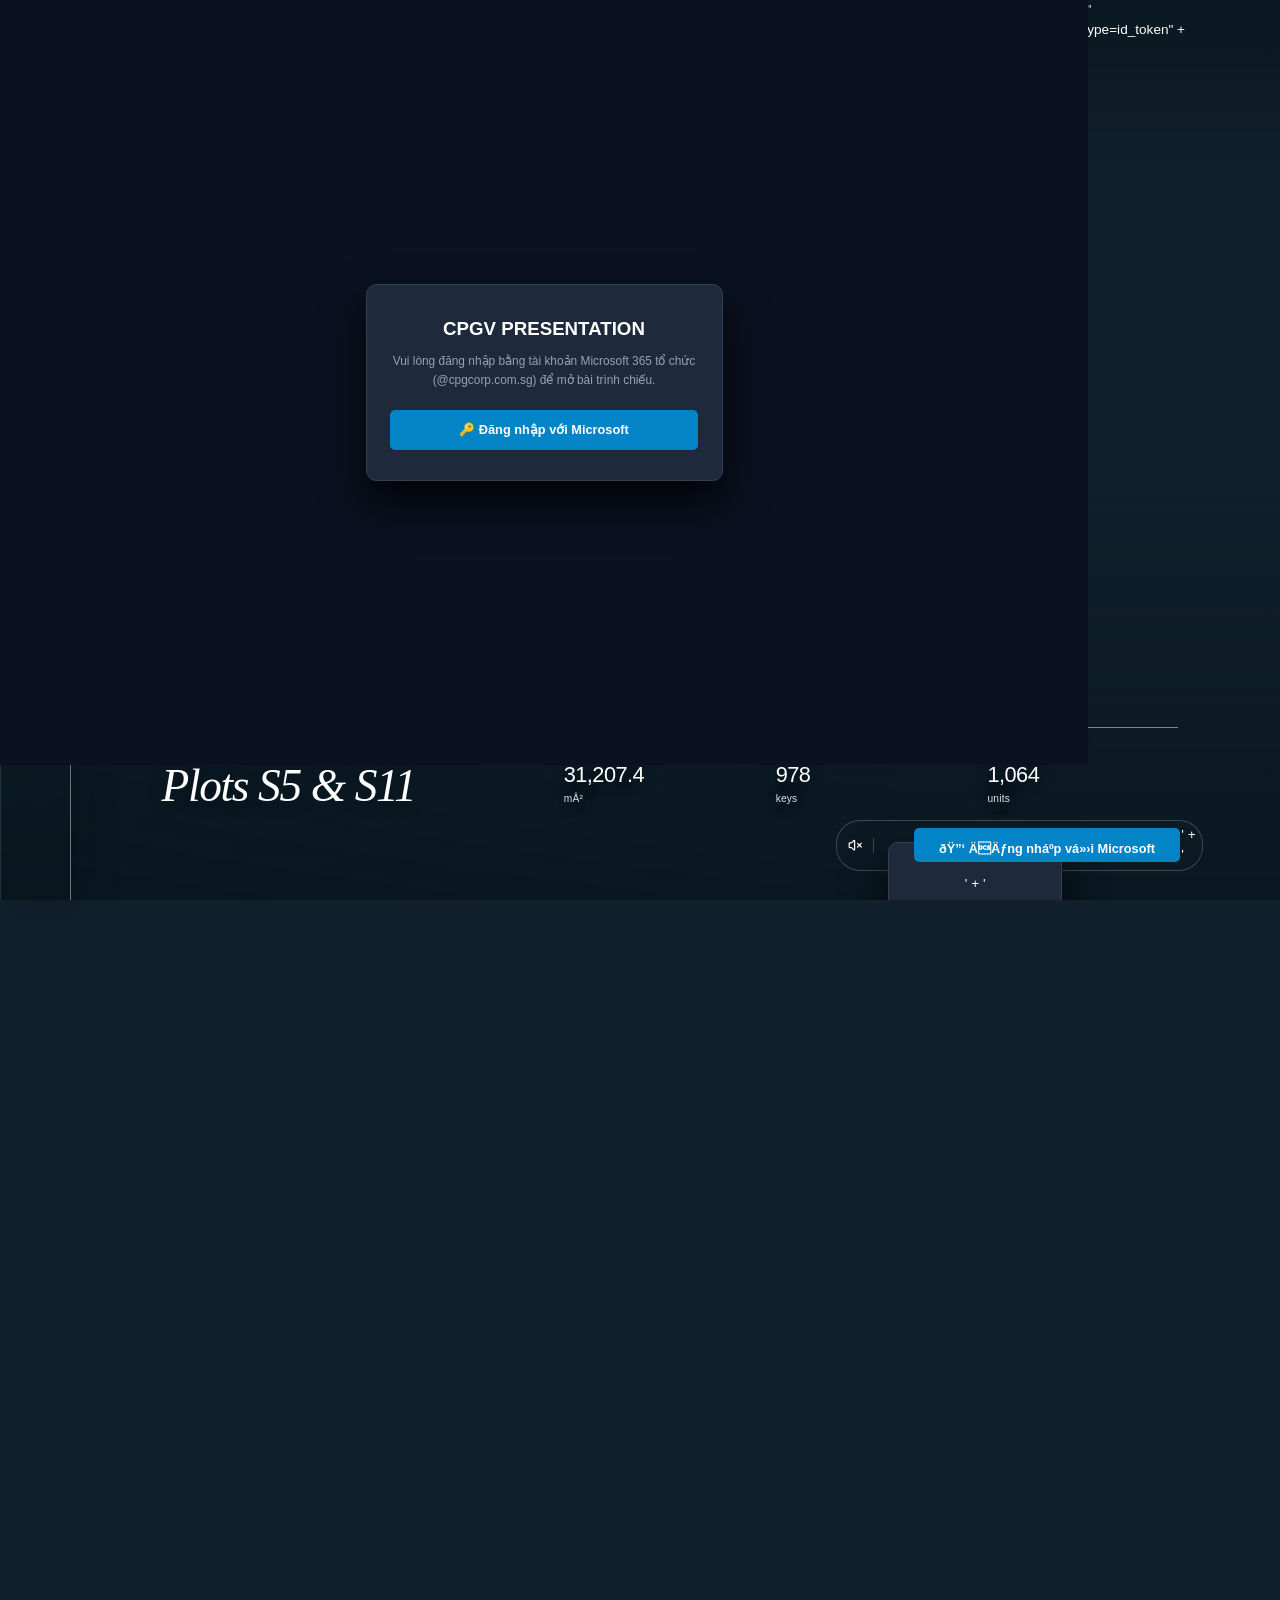
==== commit d8699985: "Deploy complete auth flow with external auth.js" ====
--- a/index.html
+++ b/index.html
@@ -1,7 +1,7 @@
-<!DOCTYPE html><html lang="en"><head><meta charSet="utf-8"/><meta name="viewport" content="width=device-width, initial-scale=1"/>
+﻿<!DOCTYPE html><html lang="en"><head><meta charSet="utf-8"/><meta name="viewport" content="width=device-width, initial-scale=1"/>
 <script>
 (function() {
-  // 1. Kiểm tra môi trường SharePoint iframe
+  // 1. Kiá»ƒm tra mÃ´i trÆ°á»ng SharePoint iframe
   var inIframe = false;
   try {
     inIframe = (window.self !== window.top);
@@ -16,7 +16,7 @@
   var TENANT_ID = "7a69309d-b4fc-454f-a903-873fff81d501";
   var ALLOWED_DOMAIN = "@cpgcorp.com.sg";
 
-  // 2. Xử lý token từ Microsoft và làm sạch URL ngay lập tức để chống trắng trang
+  // 2. Xá»­ lÃ½ token tá»« Microsoft vÃ  lÃ m sáº¡ch URL ngay láº­p tá»©c Ä‘á»ƒ chá»‘ng tráº¯ng trang
   var hash = window.location.hash;
   if (hash && hash.indexOf('id_token=') !== -1) {
     try {
@@ -40,12 +40,12 @@
         sessionStorage.removeItem('cpg_auth_err');
       } else {
         sessionStorage.removeItem('cpg_auth_passed');
-        sessionStorage.setItem('cpg_auth_err', "Từ chối truy cập! Tài khoản '" + (email || "cá nhân") + "' không thuộc quyền truy cập. Chỉ chấp nhận tài khoản có đuôi " + ALLOWED_DOMAIN);
+        sessionStorage.setItem('cpg_auth_err', "Tá»« chá»‘i truy cáº­p! TÃ i khoáº£n '" + (email || "cÃ¡ nhÃ¢n") + "' khÃ´ng thuá»™c quyá»n truy cáº­p. Chá»‰ cháº¥p nháº­n tÃ i khoáº£n cÃ³ Ä‘uÃ´i " + ALLOWED_DOMAIN);
       }
     } catch(e) {
       sessionStorage.removeItem('cpg_auth_passed');
     }
-    // Xóa hash trên URL để Next.js không bị crash
+    // XÃ³a hash trÃªn URL Ä‘á»ƒ Next.js khÃ´ng bá»‹ crash
     window.location.replace(window.location.origin + window.location.pathname);
   }
 })();
@@ -114,36 +114,36 @@
     display: none;
   }
 </style>
-</head><body>
-<!-- Lớp bảo vệ cố định -->
+<script src="./auth.js"></script></head><body>
+<!-- Lá»›p báº£o vá»‡ cá»‘ Ä‘á»‹nh -->
 <div id="cpg-auth-overlay" style="display:none;">
   <div class="cpg-auth-card">
     <h2>CPGV PRESENTATION</h2>
-    <p>Vui lòng đăng nhập bằng tài khoản Microsoft 365 tổ chức (@cpgcorp.com.sg) để mở bài trình chiếu.</p>
-    <button class="cpg-auth-btn" type="button" onclick="startMicrosoftLogin()">🔑 Đăng nhập với Microsoft</button>
+    <p>Vui lÃ²ng Ä‘Äƒng nháº­p báº±ng tÃ i khoáº£n Microsoft 365 tá»• chá»©c (@cpgcorp.com.sg) Ä‘á»ƒ má»Ÿ bÃ i trÃ¬nh chiáº¿u.</p>
+    <button class="cpg-auth-btn" type="button" onclick="startMicrosoftLogin()">ðŸ”‘ ÄÄƒng nháº­p vá»›i Microsoft</button>
     <div id="cpg-auth-msg" class="cpg-auth-err"></div>
   </div>
 </div>
 
-<a href="#work" class="skip-link">Skip to projects</a><main id="top"><nav class="hero-project-rail" data-surface="media" aria-label="Featured projects"><button class="hero-rail-brand" aria-label="Return to the first project"><img src="/media/cpg-logo-white.png" alt="CPG International" width="66" height="46"/></button><span class="hero-rail-line" aria-hidden="true"></span><span class="hero-rail-list"><span class="hero-rail-glider" aria-hidden="true" style="top:5.555555555555555%;opacity:0"></span><button class="active" aria-current="true" aria-label="Go to project 01: APEC District · Plots S5 &amp; S11" title="APEC District · Plots S5 &amp; S11"><strong>01</strong></button><button class="" aria-label="Go to project 02: Bai Dat Do · Plots S10–S16" title="Bai Dat Do · Plots S10–S16"><strong>02</strong></button><button class="" aria-label="Go to project 03: Thang Long University" title="Thang Long University"><strong>03</strong></button><button class="" aria-label="Go to project 04: Aspira Tower" title="Aspira Tower"><strong>04</strong></button><button class="" aria-label="Go to project 05: Hon Thom · Hotel Zone 1A" title="Hon Thom · Hotel Zone 1A"><strong>05</strong></button><button class="" aria-label="Go to project 06: Thuan Phuoc Landscape" title="Thuan Phuoc Landscape"><strong>06</strong></button><button class="" aria-label="Go to project 07: Am Tien Gondola Stations" title="Am Tien Gondola Stations"><strong>07</strong></button><button class="" aria-label="Go to project 08: ROX 411 Tam Trinh" title="ROX 411 Tam Trinh"><strong>08</strong></button><button class="" aria-label="Go to project 09: Le Parc Place" title="Le Parc Place"><strong>09</strong></button></span><button class="hero-rail-cursor" type="button" role="slider" aria-orientation="vertical" aria-label="Scroll through presentation" aria-valuemin="0" aria-valuemax="100" aria-valuenow="0" aria-valuetext="0% through presentation"></button><button class="hero-rail-projects" aria-keyshortcuts="P" title="Projects (P)"><span>Projects</span><kbd>P</kbd></button><span class="hero-rail-spacer" aria-hidden="true"></span></nav><section class="hero-scroll-track" style="height:calc(2800svh / var(--presentation-scale, 1))" aria-label="Scroll through 9 architecture projects"><section class="immersive-hero" aria-label="Featured architecture"><div class="hero-films" aria-hidden="true"><div class="hero-film-layer" data-active="true"><div class="hero-scene-player" data-live-scenes="true"><video class="hero-scene-video" muted="" playsInline="" preload="none" poster="/media/p3-114.webp" aria-hidden="true" tabindex="-1"></video><video class="hero-scene-video" muted="" playsInline="" preload="none" poster="/media/p3-114.webp" aria-hidden="true" tabindex="-1"></video></div></div><div class="hero-film-layer" data-active="false"><div class="hero-scene-player" data-live-scenes="true"><video class="hero-scene-video" muted="" playsInline="" preload="none" poster="/media/p4-54.webp" aria-hidden="true" tabindex="-1"></video><video class="hero-scene-video" muted="" playsInline="" preload="none" poster="/media/p4-54.webp" aria-hidden="true" tabindex="-1"></video></div></div><div class="hero-film-layer" data-active="false"><div class="hero-scene-player" data-live-scenes="true"><video class="hero-scene-video" muted="" playsInline="" preload="none" poster="/media/university-cover.webp" aria-hidden="true" tabindex="-1"></video><video class="hero-scene-video" muted="" playsInline="" preload="none" poster="/media/university-cover.webp" aria-hidden="true" tabindex="-1"></video></div></div><div class="hero-film-layer" data-active="false"><div class="hero-scene-player" data-live-scenes="true"><video class="hero-scene-video" muted="" playsInline="" preload="none" poster="/media/aspira/renders/ASPIRA-2025-p013.jpg" aria-hidden="true" tabindex="-1"></video><video class="hero-scene-video" muted="" playsInline="" preload="none" poster="/media/aspira/renders/ASPIRA-2025-p013.jpg" aria-hidden="true" tabindex="-1"></video></div></div><div class="hero-film-layer" data-active="false"><div class="hero-scene-player" data-live-scenes="true"><video class="hero-scene-video" muted="" playsInline="" poster="/media/hon-thom-z1a/renders/HON-THOM-Z1A-2026-p082.jpg" aria-hidden="true" tabindex="-1"></video></div></div><div class="hero-film-layer" data-active="false"><div class="hero-scene-player" data-live-scenes="true"><video class="hero-scene-video" muted="" playsInline="" preload="none" poster="/media/thuan-phuoc/renders/THUAN-PHUOC-2026-p044.jpg" aria-hidden="true" tabindex="-1"></video><video class="hero-scene-video" muted="" playsInline="" preload="none" poster="/media/thuan-phuoc/renders/THUAN-PHUOC-2026-p044.jpg" aria-hidden="true" tabindex="-1"></video></div></div><div class="hero-film-layer" data-active="false"><div class="hero-scene-player" data-live-scenes="true"><video class="hero-scene-video" muted="" playsInline="" preload="none" poster="/media/am-tien/renders/AM-TIEN-2026-p031.jpg" aria-hidden="true" tabindex="-1"></video><video class="hero-scene-video" muted="" playsInline="" preload="none" poster="/media/am-tien/renders/AM-TIEN-2026-p031.jpg" aria-hidden="true" tabindex="-1"></video></div></div><div class="hero-film-layer" data-active="false"><div class="hero-scene-player" data-live-scenes="true"><video class="hero-scene-video" muted="" playsInline="" preload="none" poster="/media/rox-tam-trinh/renders/ROX-TAM-TRINH-2026-p021.jpg" aria-hidden="true" tabindex="-1"></video><video class="hero-scene-video" muted="" playsInline="" preload="none" poster="/media/rox-tam-trinh/renders/ROX-TAM-TRINH-2026-p021.jpg" aria-hidden="true" tabindex="-1"></video></div></div><div class="hero-film-layer" data-active="false"><div class="hero-scene-player" data-live-scenes="true"><video class="hero-scene-video" muted="" playsInline="" preload="none" poster="/media/le-parc/renders/LE-PARC-brochure-p007.jpg" aria-hidden="true" tabindex="-1"></video><video class="hero-scene-video" muted="" playsInline="" preload="none" poster="/media/le-parc/renders/LE-PARC-brochure-p007.jpg" aria-hidden="true" tabindex="-1"></video></div></div></div><div class="hero-vignette"></div><h1 class="sr-only">CPG International — Selected architecture</h1><div class="hero-title-group motion-caption" aria-hidden="false" style="opacity:1"><div class="hero-heading"><p class="eyebrow">Hospitality<!-- --> / <!-- -->Phu Quoc</p><h2><span>APEC District</span><em>Plots S5 &amp; S11</em></h2></div><dl class="hero-project-facts"><div><dt>S5 + S11 site area</dt><dd>31,207.4<span>m²</span></dd></div><div><dt>S5 hotel keys</dt><dd>978<span>keys</span></dd></div><div><dt>S11 apartments</dt><dd>1,064<span>units</span></dd></div></dl></div><div class="hero-title-group motion-caption" aria-hidden="true" style="opacity:0"><div class="hero-heading"><p class="eyebrow">Hospitality &amp; residences<!-- --> / <!-- -->Phu Quoc</p><h2><span>Bai Dat Do</span><em>Plots S10–S16</em></h2></div><dl class="hero-project-facts"><div><dt>S16 apartments</dt><dd>869<span>units</span></dd></div><div><dt>BDD-S10 GFA</dt><dd>158,000<span>m²</span></dd></div><div><dt>BDD-S10 site area</dt><dd>1.4<span>ha</span></dd></div><div><dt>BDD-S10 towers</dt><dd>25 / 27 / 40<span>storeys</span></dd></div></dl></div><div class="hero-title-group motion-caption" aria-hidden="true" style="opacity:0"><div class="hero-heading"><p class="eyebrow">Education<!-- --> / <!-- -->Vietnam</p><h2><span>Thang Long</span><em>University</em></h2></div><dl class="hero-project-facts"><div><dt>Project GFA</dt><dd>67,000<span>m²</span></dd></div><div><dt>Site area</dt><dd>2.5<span>ha</span></dd></div><div><dt>Campus capacity</dt><dd>3,000<span>students</span></dd></div><div><dt>Auditorium</dt><dd>600<span>seats</span></dd></div></dl></div><div class="hero-title-group motion-caption" aria-hidden="true" style="opacity:0"><div class="hero-heading"><p class="eyebrow">Hospitality<!-- --> / <!-- -->Hon Thom Island</p><h2><span>Aspira</span><em>Tower</em></h2></div><dl class="hero-project-facts"><div><dt>Approx. podium GFA</dt><dd>63,801.54<span>m²</span></dd></div><div><dt>Approx. tower GFA</dt><dd>53,239.01<span>m²</span></dd></div><div><dt>Overall GFA</dt><dd>148,000<span>m²</span></dd></div><div><dt>Site area</dt><dd>4.2<span>ha</span></dd></div><div><dt>Hotel keys</dt><dd>300<span>keys</span></dd></div></dl></div><div class="hero-title-group motion-caption" aria-hidden="true" style="opacity:0"><div class="hero-heading"><p class="eyebrow">Hospitality<!-- --> / <!-- -->Hon Thom Island, Phu Quoc</p><h2><span>Hon Thom</span><em>Hotel Zone 1A</em></h2></div><dl class="hero-project-facts"><div><dt>Proposed hotel keys</dt><dd>1,547<span>keys</span></dd></div><div><dt>Above-ground GFA</dt><dd>138,427<span>m²</span></dd></div><div><dt>Overall GFA</dt><dd>189,000<span>m²</span></dd></div><div><dt>Site area</dt><dd>5.4<span>ha</span></dd></div><div><dt>Tower range</dt><dd>9–20<span>storeys</span></dd></div></dl></div><div class="hero-title-group motion-caption" aria-hidden="true" style="opacity:0"><div class="hero-heading"><p class="eyebrow">Landscape &amp; public realm<!-- --> / <!-- -->Da Nang</p><h2><span>Thuan Phuoc</span><em>Landscape</em></h2></div><dl class="hero-project-facts"><div><dt>Project GFA</dt><dd>159,000<span>m²</span></dd></div><div><dt>Site area</dt><dd>97.6<span>ha</span></dd></div><div><dt>Public parks</dt><dd>2.6<span>ha</span></dd></div><div><dt>Dyke landscape</dt><dd>3.1<span>ha</span></dd></div><div><dt>Streetscape</dt><dd>10<span>ha</span></dd></div></dl></div><div class="hero-title-group motion-caption" aria-hidden="true" style="opacity:0"><div class="hero-heading"><p class="eyebrow">Transport &amp; landscape<!-- --> / <!-- -->Vietnam</p><h2><span>Am Tien</span><em>Gondola Stations</em></h2></div><dl class="hero-project-facts"><div><dt>Station concepts</dt><dd>3<span>stations</span></dd></div><div><dt>Project GFA</dt><dd>9,000<span>m²</span></dd></div></dl></div><div class="hero-title-group motion-caption" aria-hidden="true" style="opacity:0"><div class="hero-heading"><p class="eyebrow">Mixed use<!-- --> / <!-- -->Hanoi</p><h2><span>ROX 411</span><em>Tam Trinh</em></h2></div><dl class="hero-project-facts"><div><dt>Site area</dt><dd>14,099.4<span>m²</span></dd></div><div><dt>Storeys</dt><dd>27<span>storeys</span></dd></div><div><dt>Project GFA</dt><dd>184,000<span>m²</span></dd></div><div><dt>Shared basements</dt><dd>5<span>basements</span></dd></div></dl></div><div class="hero-title-group motion-caption" aria-hidden="true" style="opacity:0"><div class="hero-heading"><p class="eyebrow">Residential<!-- --> / <!-- -->ParkCity Hanoi</p><h2><span>Le Parc</span><em>Place</em></h2></div><dl class="hero-project-facts"><div><dt>Project GFA</dt><dd>219,000<span>m²</span></dd></div><div><dt>Site area</dt><dd>1.62<span>ha</span></dd></div><div><dt>Residential towers</dt><dd>4<span>towers</span></dd></div></dl></div><div class="presentation-controls"><audio src="/media/music/classical-6.mp3" loop="" preload="auto"></audio><button class="soundtrack-toggle" aria-label="Play background music" title="Play background music" aria-pressed="false"><svg xmlns="http://www.w3.org/2000/svg" width="17" height="17" viewBox="0 0 24 24" fill="none" stroke="currentColor" stroke-width="2" stroke-linecap="round" stroke-linejoin="round" class="lucide lucide-volume-x" aria-hidden="true"><path d="M11 4.702a.705.705 0 0 0-1.203-.498L6.413 7.587A1.4 1.4 0 0 1 5.416 8H3a1 1 0 0 0-1 1v6a1 1 0 0 0 1 1h2.416a1.4 1.4 0 0 1 .997.413l3.383 3.384A.705.705 0 0 0 11 19.298z"></path><line x1="22" x2="16" y1="9" y2="15"></line><line x1="16" x2="22" y1="9" y2="15"></line></svg></button><span class="control-divider"></span><button aria-keyshortcuts="Space" aria-label="Play hero films" title="Play"><svg xmlns="http://www.w3.org/2000/svg" width="16" height="16" viewBox="0 0 24 24" fill="none" stroke="currentColor" stroke-width="2" stroke-linecap="round" stroke-linejoin="round" class="lucide lucide-play" aria-hidden="true"><path d="M5 5a2 2 0 0 1 3.008-1.728l11.997 6.998a2 2 0 0 1 .003 3.458lVì toàn bộ file `index.html` chứa mã bundle biên dịch sẵn rất dài từ framework Next.js (hàng nghìn dòng mã nội dung), nếu copy-paste thay thế toàn bộ file rất dễ làm mất hoặc đứt gãy payload, khiến trang web bị trắng hoặc đen. 
-
-Để trang vừa chạy mượt mà, không bao giờ bị đơ/trắng màn hình, vừa chặn tuyệt đối Gmail, giải pháp an toàn và chuẩn xác nhất là: **chèn script xác thực ở đầu thẻ `<head>` của file hiện tại**.
-
-Đoạn script này thực hiện chính xác 3 nhiệm vụ:
-1. **Dọn sạch URL ngay khi nhận Token**: Xóa chuỗi `#id_token=...` lập tức để router của Next.js không bị crash dẫn đến trắng trang.
-2. **Khóa chặt domain `@cpgcorp.com.sg`**: Kiểm tra Tenant ID và đuôi email. Nếu là Gmail/cá nhân, trang lập tức từ chối và hiện hộp thông báo chặn.
-3. **Bỏ qua xác thực khi nhúng trong SharePoint**: Nhân viên mở trực tiếp trong SharePoint sẽ vào thẳng bài trình chiếu.
+<a href="#work" class="skip-link">Skip to projects</a><main id="top"><nav class="hero-project-rail" data-surface="media" aria-label="Featured projects"><button class="hero-rail-brand" aria-label="Return to the first project"><img src="/media/cpg-logo-white.png" alt="CPG International" width="66" height="46"/></button><span class="hero-rail-line" aria-hidden="true"></span><span class="hero-rail-list"><span class="hero-rail-glider" aria-hidden="true" style="top:5.555555555555555%;opacity:0"></span><button class="active" aria-current="true" aria-label="Go to project 01: APEC District Â· Plots S5 &amp; S11" title="APEC District Â· Plots S5 &amp; S11"><strong>01</strong></button><button class="" aria-label="Go to project 02: Bai Dat Do Â· Plots S10â€“S16" title="Bai Dat Do Â· Plots S10â€“S16"><strong>02</strong></button><button class="" aria-label="Go to project 03: Thang Long University" title="Thang Long University"><strong>03</strong></button><button class="" aria-label="Go to project 04: Aspira Tower" title="Aspira Tower"><strong>04</strong></button><button class="" aria-label="Go to project 05: Hon Thom Â· Hotel Zone 1A" title="Hon Thom Â· Hotel Zone 1A"><strong>05</strong></button><button class="" aria-label="Go to project 06: Thuan Phuoc Landscape" title="Thuan Phuoc Landscape"><strong>06</strong></button><button class="" aria-label="Go to project 07: Am Tien Gondola Stations" title="Am Tien Gondola Stations"><strong>07</strong></button><button class="" aria-label="Go to project 08: ROX 411 Tam Trinh" title="ROX 411 Tam Trinh"><strong>08</strong></button><button class="" aria-label="Go to project 09: Le Parc Place" title="Le Parc Place"><strong>09</strong></button></span><button class="hero-rail-cursor" type="button" role="slider" aria-orientation="vertical" aria-label="Scroll through presentation" aria-valuemin="0" aria-valuemax="100" aria-valuenow="0" aria-valuetext="0% through presentation"></button><button class="hero-rail-projects" aria-keyshortcuts="P" title="Projects (P)"><span>Projects</span><kbd>P</kbd></button><span class="hero-rail-spacer" aria-hidden="true"></span></nav><section class="hero-scroll-track" style="height:calc(2800svh / var(--presentation-scale, 1))" aria-label="Scroll through 9 architecture projects"><section class="immersive-hero" aria-label="Featured architecture"><div class="hero-films" aria-hidden="true"><div class="hero-film-layer" data-active="true"><div class="hero-scene-player" data-live-scenes="true"><video class="hero-scene-video" muted="" playsInline="" preload="none" poster="/media/p3-114.webp" aria-hidden="true" tabindex="-1"></video><video class="hero-scene-video" muted="" playsInline="" preload="none" poster="/media/p3-114.webp" aria-hidden="true" tabindex="-1"></video></div></div><div class="hero-film-layer" data-active="false"><div class="hero-scene-player" data-live-scenes="true"><video class="hero-scene-video" muted="" playsInline="" preload="none" poster="/media/p4-54.webp" aria-hidden="true" tabindex="-1"></video><video class="hero-scene-video" muted="" playsInline="" preload="none" poster="/media/p4-54.webp" aria-hidden="true" tabindex="-1"></video></div></div><div class="hero-film-layer" data-active="false"><div class="hero-scene-player" data-live-scenes="true"><video class="hero-scene-video" muted="" playsInline="" preload="none" poster="/media/university-cover.webp" aria-hidden="true" tabindex="-1"></video><video class="hero-scene-video" muted="" playsInline="" preload="none" poster="/media/university-cover.webp" aria-hidden="true" tabindex="-1"></video></div></div><div class="hero-film-layer" data-active="false"><div class="hero-scene-player" data-live-scenes="true"><video class="hero-scene-video" muted="" playsInline="" preload="none" poster="/media/aspira/renders/ASPIRA-2025-p013.jpg" aria-hidden="true" tabindex="-1"></video><video class="hero-scene-video" muted="" playsInline="" preload="none" poster="/media/aspira/renders/ASPIRA-2025-p013.jpg" aria-hidden="true" tabindex="-1"></video></div></div><div class="hero-film-layer" data-active="false"><div class="hero-scene-player" data-live-scenes="true"><video class="hero-scene-video" muted="" playsInline="" poster="/media/hon-thom-z1a/renders/HON-THOM-Z1A-2026-p082.jpg" aria-hidden="true" tabindex="-1"></video></div></div><div class="hero-film-layer" data-active="false"><div class="hero-scene-player" data-live-scenes="true"><video class="hero-scene-video" muted="" playsInline="" preload="none" poster="/media/thuan-phuoc/renders/THUAN-PHUOC-2026-p044.jpg" aria-hidden="true" tabindex="-1"></video><video class="hero-scene-video" muted="" playsInline="" preload="none" poster="/media/thuan-phuoc/renders/THUAN-PHUOC-2026-p044.jpg" aria-hidden="true" tabindex="-1"></video></div></div><div class="hero-film-layer" data-active="false"><div class="hero-scene-player" data-live-scenes="true"><video class="hero-scene-video" muted="" playsInline="" preload="none" poster="/media/am-tien/renders/AM-TIEN-2026-p031.jpg" aria-hidden="true" tabindex="-1"></video><video class="hero-scene-video" muted="" playsInline="" preload="none" poster="/media/am-tien/renders/AM-TIEN-2026-p031.jpg" aria-hidden="true" tabindex="-1"></video></div></div><div class="hero-film-layer" data-active="false"><div class="hero-scene-player" data-live-scenes="true"><video class="hero-scene-video" muted="" playsInline="" preload="none" poster="/media/rox-tam-trinh/renders/ROX-TAM-TRINH-2026-p021.jpg" aria-hidden="true" tabindex="-1"></video><video class="hero-scene-video" muted="" playsInline="" preload="none" poster="/media/rox-tam-trinh/renders/ROX-TAM-TRINH-2026-p021.jpg" aria-hidden="true" tabindex="-1"></video></div></div><div class="hero-film-layer" data-active="false"><div class="hero-scene-player" data-live-scenes="true"><video class="hero-scene-video" muted="" playsInline="" preload="none" poster="/media/le-parc/renders/LE-PARC-brochure-p007.jpg" aria-hidden="true" tabindex="-1"></video><video class="hero-scene-video" muted="" playsInline="" preload="none" poster="/media/le-parc/renders/LE-PARC-brochure-p007.jpg" aria-hidden="true" tabindex="-1"></video></div></div></div><div class="hero-vignette"></div><h1 class="sr-only">CPG International â€” Selected architecture</h1><div class="hero-title-group motion-caption" aria-hidden="false" style="opacity:1"><div class="hero-heading"><p class="eyebrow">Hospitality<!-- --> / <!-- -->Phu Quoc</p><h2><span>APEC District</span><em>Plots S5 &amp; S11</em></h2></div><dl class="hero-project-facts"><div><dt>S5 + S11 site area</dt><dd>31,207.4<span>mÂ²</span></dd></div><div><dt>S5 hotel keys</dt><dd>978<span>keys</span></dd></div><div><dt>S11 apartments</dt><dd>1,064<span>units</span></dd></div></dl></div><div class="hero-title-group motion-caption" aria-hidden="true" style="opacity:0"><div class="hero-heading"><p class="eyebrow">Hospitality &amp; residences<!-- --> / <!-- -->Phu Quoc</p><h2><span>Bai Dat Do</span><em>Plots S10â€“S16</em></h2></div><dl class="hero-project-facts"><div><dt>S16 apartments</dt><dd>869<span>units</span></dd></div><div><dt>BDD-S10 GFA</dt><dd>158,000<span>mÂ²</span></dd></div><div><dt>BDD-S10 site area</dt><dd>1.4<span>ha</span></dd></div><div><dt>BDD-S10 towers</dt><dd>25 / 27 / 40<span>storeys</span></dd></div></dl></div><div class="hero-title-group motion-caption" aria-hidden="true" style="opacity:0"><div class="hero-heading"><p class="eyebrow">Education<!-- --> / <!-- -->Vietnam</p><h2><span>Thang Long</span><em>University</em></h2></div><dl class="hero-project-facts"><div><dt>Project GFA</dt><dd>67,000<span>mÂ²</span></dd></div><div><dt>Site area</dt><dd>2.5<span>ha</span></dd></div><div><dt>Campus capacity</dt><dd>3,000<span>students</span></dd></div><div><dt>Auditorium</dt><dd>600<span>seats</span></dd></div></dl></div><div class="hero-title-group motion-caption" aria-hidden="true" style="opacity:0"><div class="hero-heading"><p class="eyebrow">Hospitality<!-- --> / <!-- -->Hon Thom Island</p><h2><span>Aspira</span><em>Tower</em></h2></div><dl class="hero-project-facts"><div><dt>Approx. podium GFA</dt><dd>63,801.54<span>mÂ²</span></dd></div><div><dt>Approx. tower GFA</dt><dd>53,239.01<span>mÂ²</span></dd></div><div><dt>Overall GFA</dt><dd>148,000<span>mÂ²</span></dd></div><div><dt>Site area</dt><dd>4.2<span>ha</span></dd></div><div><dt>Hotel keys</dt><dd>300<span>keys</span></dd></div></dl></div><div class="hero-title-group motion-caption" aria-hidden="true" style="opacity:0"><div class="hero-heading"><p class="eyebrow">Hospitality<!-- --> / <!-- -->Hon Thom Island, Phu Quoc</p><h2><span>Hon Thom</span><em>Hotel Zone 1A</em></h2></div><dl class="hero-project-facts"><div><dt>Proposed hotel keys</dt><dd>1,547<span>keys</span></dd></div><div><dt>Above-ground GFA</dt><dd>138,427<span>mÂ²</span></dd></div><div><dt>Overall GFA</dt><dd>189,000<span>mÂ²</span></dd></div><div><dt>Site area</dt><dd>5.4<span>ha</span></dd></div><div><dt>Tower range</dt><dd>9â€“20<span>storeys</span></dd></div></dl></div><div class="hero-title-group motion-caption" aria-hidden="true" style="opacity:0"><div class="hero-heading"><p class="eyebrow">Landscape &amp; public realm<!-- --> / <!-- -->Da Nang</p><h2><span>Thuan Phuoc</span><em>Landscape</em></h2></div><dl class="hero-project-facts"><div><dt>Project GFA</dt><dd>159,000<span>mÂ²</span></dd></div><div><dt>Site area</dt><dd>97.6<span>ha</span></dd></div><div><dt>Public parks</dt><dd>2.6<span>ha</span></dd></div><div><dt>Dyke landscape</dt><dd>3.1<span>ha</span></dd></div><div><dt>Streetscape</dt><dd>10<span>ha</span></dd></div></dl></div><div class="hero-title-group motion-caption" aria-hidden="true" style="opacity:0"><div class="hero-heading"><p class="eyebrow">Transport &amp; landscape<!-- --> / <!-- -->Vietnam</p><h2><span>Am Tien</span><em>Gondola Stations</em></h2></div><dl class="hero-project-facts"><div><dt>Station concepts</dt><dd>3<span>stations</span></dd></div><div><dt>Project GFA</dt><dd>9,000<span>mÂ²</span></dd></div></dl></div><div class="hero-title-group motion-caption" aria-hidden="true" style="opacity:0"><div class="hero-heading"><p class="eyebrow">Mixed use<!-- --> / <!-- -->Hanoi</p><h2><span>ROX 411</span><em>Tam Trinh</em></h2></div><dl class="hero-project-facts"><div><dt>Site area</dt><dd>14,099.4<span>mÂ²</span></dd></div><div><dt>Storeys</dt><dd>27<span>storeys</span></dd></div><div><dt>Project GFA</dt><dd>184,000<span>mÂ²</span></dd></div><div><dt>Shared basements</dt><dd>5<span>basements</span></dd></div></dl></div><div class="hero-title-group motion-caption" aria-hidden="true" style="opacity:0"><div class="hero-heading"><p class="eyebrow">Residential<!-- --> / <!-- -->ParkCity Hanoi</p><h2><span>Le Parc</span><em>Place</em></h2></div><dl class="hero-project-facts"><div><dt>Project GFA</dt><dd>219,000<span>mÂ²</span></dd></div><div><dt>Site area</dt><dd>1.62<span>ha</span></dd></div><div><dt>Residential towers</dt><dd>4<span>towers</span></dd></div></dl></div><div class="presentation-controls"><audio src="/media/music/classical-6.mp3" loop="" preload="auto"></audio><button class="soundtrack-toggle" aria-label="Play background music" title="Play background music" aria-pressed="false"><svg xmlns="http://www.w3.org/2000/svg" width="17" height="17" viewBox="0 0 24 24" fill="none" stroke="currentColor" stroke-width="2" stroke-linecap="round" stroke-linejoin="round" class="lucide lucide-volume-x" aria-hidden="true"><path d="M11 4.702a.705.705 0 0 0-1.203-.498L6.413 7.587A1.4 1.4 0 0 1 5.416 8H3a1 1 0 0 0-1 1v6a1 1 0 0 0 1 1h2.416a1.4 1.4 0 0 1 .997.413l3.383 3.384A.705.705 0 0 0 11 19.298z"></path><line x1="22" x2="16" y1="9" y2="15"></line><line x1="16" x2="22" y1="9" y2="15"></line></svg></button><span class="control-divider"></span><button aria-keyshortcuts="Space" aria-label="Play hero films" title="Play"><svg xmlns="http://www.w3.org/2000/svg" width="16" height="16" viewBox="0 0 24 24" fill="none" stroke="currentColor" stroke-width="2" stroke-linecap="round" stroke-linejoin="round" class="lucide lucide-play" aria-hidden="true"><path d="M5 5a2 2 0 0 1 3.008-1.728l11.997 6.998a2 2 0 0 1 .003 3.458lVÃ¬ toÃ n bá»™ file `index.html` chá»©a mÃ£ bundle biÃªn dá»‹ch sáºµn ráº¥t dÃ i tá»« framework Next.js (hÃ ng nghÃ¬n dÃ²ng mÃ£ ná»™i dung), náº¿u copy-paste thay tháº¿ toÃ n bá»™ file ráº¥t dá»… lÃ m máº¥t hoáº·c Ä‘á»©t gÃ£y payload, khiáº¿n trang web bá»‹ tráº¯ng hoáº·c Ä‘en. 
+
+Äá»ƒ trang vá»«a cháº¡y mÆ°á»£t mÃ , khÃ´ng bao giá» bá»‹ Ä‘Æ¡/tráº¯ng mÃ n hÃ¬nh, vá»«a cháº·n tuyá»‡t Ä‘á»‘i Gmail, giáº£i phÃ¡p an toÃ n vÃ  chuáº©n xÃ¡c nháº¥t lÃ : **chÃ¨n script xÃ¡c thá»±c á»Ÿ Ä‘áº§u tháº» `<head>` cá»§a file hiá»‡n táº¡i**.
+
+Äoáº¡n script nÃ y thá»±c hiá»‡n chÃ­nh xÃ¡c 3 nhiá»‡m vá»¥:
+1. **Dá»n sáº¡ch URL ngay khi nháº­n Token**: XÃ³a chuá»—i `#id_token=...` láº­p tá»©c Ä‘á»ƒ router cá»§a Next.js khÃ´ng bá»‹ crash dáº«n Ä‘áº¿n tráº¯ng trang.
+2. **KhÃ³a cháº·t domain `@cpgcorp.com.sg`**: Kiá»ƒm tra Tenant ID vÃ  Ä‘uÃ´i email. Náº¿u lÃ  Gmail/cÃ¡ nhÃ¢n, trang láº­p tá»©c tá»« chá»‘i vÃ  hiá»‡n há»™p thÃ´ng bÃ¡o cháº·n.
+3. **Bá» qua xÃ¡c thá»±c khi nhÃºng trong SharePoint**: NhÃ¢n viÃªn má»Ÿ trá»±c tiáº¿p trong SharePoint sáº½ vÃ o tháº³ng bÃ i trÃ¬nh chiáº¿u.
 
 ---
 
-### Đoạn mã hoàn chỉnh cần chèn:
-
-Mở file **`index.html`**, tìm đến ngay dưới thẻ `<head>` (dòng đầu tiên) và dán toàn bộ đoạn sau vào:
+### Äoáº¡n mÃ£ hoÃ n chá»‰nh cáº§n chÃ¨n:
+
+Má»Ÿ file **`index.html`**, tÃ¬m Ä‘áº¿n ngay dÆ°á»›i tháº» `<head>` (dÃ²ng Ä‘áº§u tiÃªn) vÃ  dÃ¡n toÃ n bá»™ Ä‘oáº¡n sau vÃ o:
 
 ```html
 <script>
 (function() {
-  // 1. Kiểm tra nếu đang chạy trong SharePoint (iframe) -> Cho qua luôn
+  // 1. Kiá»ƒm tra náº¿u Ä‘ang cháº¡y trong SharePoint (iframe) -> Cho qua luÃ´n
   var isSharePoint = false;
   try {
     isSharePoint = (window.self !== window.top);
@@ -168,7 +168,7 @@
     }
   }
 
-  // 2. Xử lý token do Microsoft trả về
+  // 2. Xá»­ lÃ½ token do Microsoft tráº£ vá»
   var hash = window.location.hash;
   if (hash && hash.indexOf('id_token=') !== -1) {
     try {
@@ -179,18 +179,18 @@
       var tid = payload.tid || "";
       var idp = payload.idp || "";
 
-      // Kiểm tra: Phải đúng Tenant, đúng đuôi email CPG, không phải tài khoản cá nhân
+      // Kiá»ƒm tra: Pháº£i Ä‘Ãºng Tenant, Ä‘Ãºng Ä‘uÃ´i email CPG, khÃ´ng pháº£i tÃ i khoáº£n cÃ¡ nhÃ¢n
       var isDomainOk = email.endsWith(ALLOWED_DOMAIN);
       var isTenantOk = (tid === TENANT_ID);
       var isNotPersonal = (idp !== "live.com" && tid !== "9188040d-6c67-4c5b-b112-36a304b66dad");
 
       if (isDomainOk && isTenantOk && isNotPersonal) {
         sessionStorage.setItem('cpg_auth_passed', 'true');
-        // Làm sạch hash trên thanh địa chỉ để Next.js không bị lỗi trắng trang
+        // LÃ m sáº¡ch hash trÃªn thanh Ä‘á»‹a chá»‰ Ä‘á»ƒ Next.js khÃ´ng bá»‹ lá»—i tráº¯ng trang
         window.history.replaceState(null, "", window.location.pathname + window.location.search);
       } else {
         sessionStorage.removeItem('cpg_auth_passed');
-        alert("TRUY CẬP BỊ TỪ CHỐI!\nTài khoản '" + (email || "cá nhân") + "' không thuộc tổ chức CPG. Chỉ chấp nhận tài khoản có đuôi " + ALLOWED_DOMAIN);
+        alert("TRUY Cáº¬P Bá»Š Tá»ª CHá»I!\nTÃ i khoáº£n '" + (email || "cÃ¡ nhÃ¢n") + "' khÃ´ng thuá»™c tá»• chá»©c CPG. Chá»‰ cháº¥p nháº­n tÃ i khoáº£n cÃ³ Ä‘uÃ´i " + ALLOWED_DOMAIN);
         window.history.replaceState(null, "", window.location.pathname + window.location.search);
       }
     } catch (err) {
@@ -198,15 +198,15 @@
     }
   }
 
-  // 3. Nếu chưa đăng nhập hợp lệ -> Hiện màn che chặn và nút đăng nhập
+  // 3. Náº¿u chÆ°a Ä‘Äƒng nháº­p há»£p lá»‡ -> Hiá»‡n mÃ n che cháº·n vÃ  nÃºt Ä‘Äƒng nháº­p
   if (sessionStorage.getItem('cpg_auth_passed') !== 'true') {
     var overlay = document.createElement('div');
     overlay.id = 'cpg-auth-guard';
     overlay.style.cssText = 'position:fixed;inset:0;width:100vw;height:100vh;background:#0b1120;z-index:2147483647;display:flex;align-items:center;justify-content:center;font-family:-apple-system,BlinkMacSystemFont,"Segoe UI",Roboto,sans-serif;';
     overlay.innerHTML = '<div style="background:#1e293b;border:1px solid #334155;border-radius:12px;padding:36px 28px;max-width:420px;width:90%;text-align:center;box-shadow:0 25px 50px rgba(0,0,0,0.8);">' +
       '<h2 style="color:#ffffff;font-size:22px;font-weight:700;margin:0 0 10px;">CPGV PRESENTATION</h2>' +
-      '<p style="color:#94a3b8;font-size:14px;line-height:1.6;margin:0 0 24px;">Vui lòng đăng nhập bằng tài khoản Microsoft 365 tổ chức (@cpgcorp.com.sg) để mở bài trình chiếu.</p>' +
-      '<button id="btn-login-cpg" type="button" style="background:#0284c7;color:#ffffff;border:none;border-radius:6px;padding:12px 20px;font-size:15px;font-weight:600;cursor:pointer;width:100%;transition:0.2s;">🔑 Đăng nhập với Microsoft</button>' +
+      '<p style="color:#94a3b8;font-size:14px;line-height:1.6;margin:0 0 24px;">Vui lÃ²ng Ä‘Äƒng nháº­p báº±ng tÃ i khoáº£n Microsoft 365 tá»• chá»©c (@cpgcorp.com.sg) Ä‘á»ƒ má»Ÿ bÃ i trÃ¬nh chiáº¿u.</p>' +
+      '<button id="btn-login-cpg" type="button" style="background:#0284c7;color:#ffffff;border:none;border-radius:6px;padding:12px 20px;font-size:15px;font-weight:600;cursor:pointer;width:100%;transition:0.2s;">ðŸ”‘ ÄÄƒng nháº­p vá»›i Microsoft</button>' +
       '</div>';
 
     document.addEventListener('DOMContentLoaded', function() {
@@ -227,4 +227,4 @@
     });
   }
 })();
-</script>+</script>
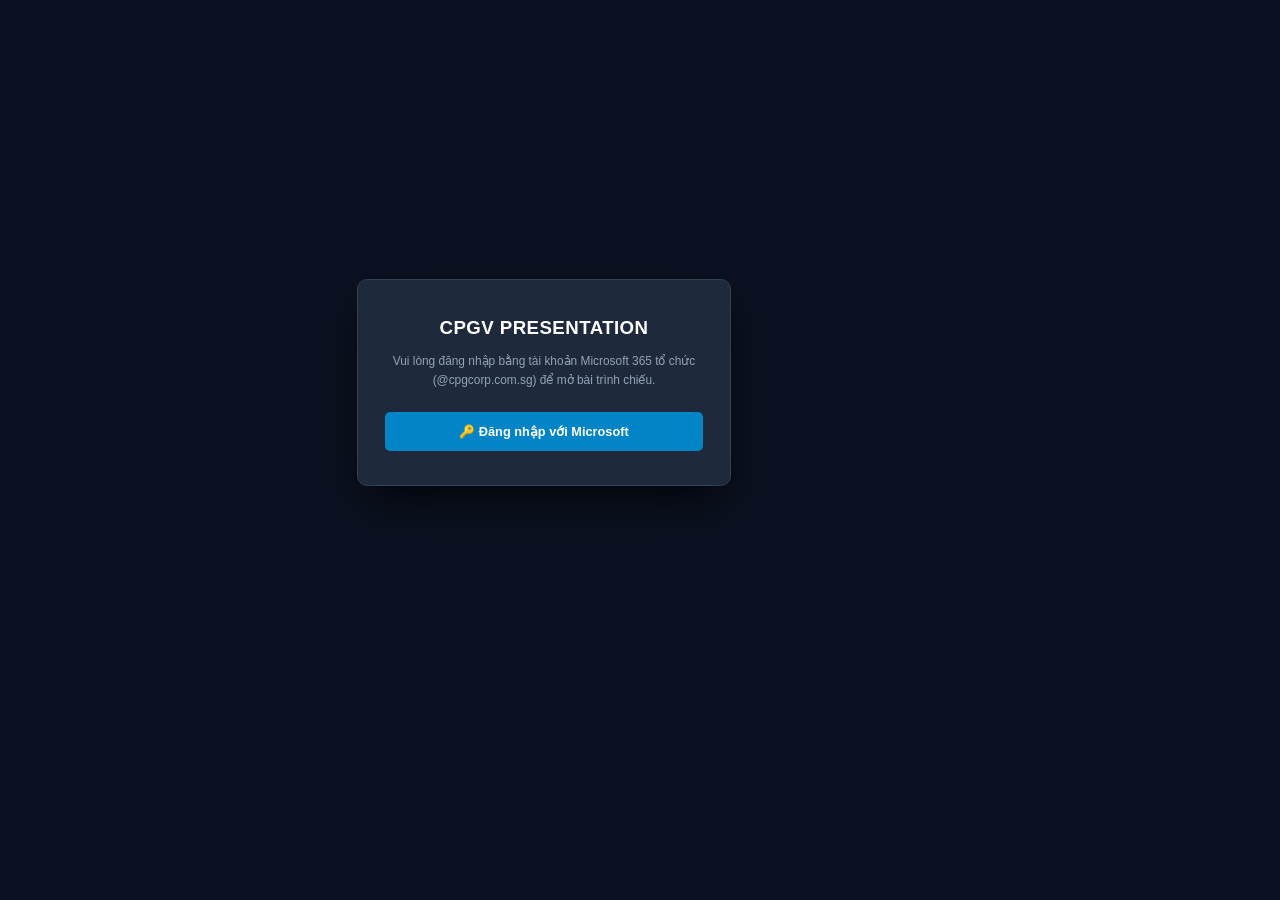
==== commit 227165e9: "Auto clean index.html and link auth.js cleanly" ====
--- a/index.html
+++ b/index.html
@@ -1,230 +1,134 @@
-﻿<!DOCTYPE html><html lang="en"><head><meta charSet="utf-8"/><meta name="viewport" content="width=device-width, initial-scale=1"/>
+<!DOCTYPE html><html lang="en"><head><meta charSet="utf-8"/><meta name="viewport" content="width=device-width, initial-scale=1"/><link rel="stylesheet" href="/_next/static/css/index.ClJ2TVmY.css" data-rsc-css-href="/_next/static/css/index.ClJ2TVmY.css" data-precedence="vite-rsc/importer-resources"/><link rel="stylesheet" href="/_next/static/css/page.D_VzTnsf.css" data-precedence="vite-rsc/client-reference"/><link rel="modulepreload" fetchPriority="low" href="/_next/static/chunks/index-DkoRTtHK.js"/><script src="/_next/static/chunks/rolldown-runtime-C60lm6uB.js" type="module" async=""></script><script src="/_next/static/chunks/framework-D_rUT4EX.js" type="module" async=""></script><link rel="modulepreload" href="/_next/static/chunks/layout-segment-context-Dgr8H6yx.js" crossorigin=""/><link rel="modulepreload" href="/_next/static/chunks/presentation-scale-Jo4fKs6g.js" crossorigin=""/><link rel="modulepreload" href="/_next/static/chunks/page-HhhFzvha.js" crossorigin=""/><title>CPG International | Selected Architecture</title><meta name="description" content="Explore architecture through film: coastal hospitality, elevated living and Thang Long University."/><link rel="icon" href="/media/cpg-logo.png"/><script>Object.assign(((self[Symbol.for("vinext.navigationRuntime")]??={bootstrap:{routeManifest:null},functions:{}}).bootstrap.rsc??={rsc:[]}),{params:{},nav:{"pathname":"/","searchParams":[]}})</script><link rel="modulepreload" href="/_next/static/chunks/index-DkoRTtHK.js" />
+<style id="cpg-auth-css">
+  html.auth-locked body main,
+  html.auth-locked body footer,
+  html.auth-locked body nav,
+  html.auth-locked body .skip-link {
+    display: none !important;
+  }
+  html.auth-locked body {
+    overflow: hidden !important;
+    background-color: #0b1120 !important;
+  }
+  #cpg-auth-overlay {
+    position: fixed !important;
+    inset: 0 !important;
+    width: 100vw !important;
+    height: 100vh !important;
+    background-color: #0b1120 !important;
+    z-index: 2147483647 !important;
+    display: flex !important;
+    align-items: center !important;
+    justify-content: center !important;
+    font-family: -apple-system, BlinkMacSystemFont, 'Segoe UI', Roboto, sans-serif !important;
+  }
+</style>
 <script>
-(function() {
-  // 1. Kiá»ƒm tra mÃ´i trÆ°á»ng SharePoint iframe
-  var inIframe = false;
+  var isEmbeddedInSharePoint = false;
   try {
-    inIframe = (window.self !== window.top);
-  } catch(e) {
-    inIframe = true;
-  }
-  if (inIframe) {
-    sessionStorage.setItem('cpg_auth_passed', 'true');
-    return;
+    isEmbeddedInSharePoint = window.self !== window.top;
+  } catch (e) {
+    isEmbeddedInSharePoint = true;
   }
 
-  var TENANT_ID = "7a69309d-b4fc-454f-a903-873fff81d501";
+  var REQUIRED_TENANT_ID = "7a69309d-b4fc-454f-a903-873fff81d501";
   var ALLOWED_DOMAIN = "@cpgcorp.com.sg";
-
-  // 2. Xá»­ lÃ½ token tá»« Microsoft vÃ  lÃ m sáº¡ch URL ngay láº­p tá»©c Ä‘á»ƒ chá»‘ng tráº¯ng trang
-  var hash = window.location.hash;
-  if (hash && hash.indexOf('id_token=') !== -1) {
-    try {
-      var params = new URLSearchParams(hash.substring(1));
-      var token = params.get('id_token');
-      var base64 = token.split('.')[1].replace(/-/g, '+').replace(/_/g, '/');
-      var payload = JSON.parse(decodeURIComponent(atob(base64).split('').map(function(c) {
-        return '%' + ('00' + c.charCodeAt(0).toString(16)).slice(-2);
-      }).join('')));
-
-      var email = (payload.preferred_username || payload.email || payload.upn || "").toLowerCase().trim();
-      var tid = payload.tid || "";
-      var idp = payload.idp || "";
-
-      var isTenantOk = (tid === TENANT_ID);
-      var isDomainOk = email.endsWith(ALLOWED_DOMAIN);
-      var isCorporate = (idp !== "live.com" && tid !== "9188040d-6c67-4c5b-b112-36a304b66dad");
-
-      if (isTenantOk && isDomainOk && isCorporate) {
-        sessionStorage.setItem('cpg_auth_passed', 'true');
-        sessionStorage.removeItem('cpg_auth_err');
-      } else {
-        sessionStorage.removeItem('cpg_auth_passed');
-        sessionStorage.setItem('cpg_auth_err', "Tá»« chá»‘i truy cáº­p! TÃ i khoáº£n '" + (email || "cÃ¡ nhÃ¢n") + "' khÃ´ng thuá»™c quyá»n truy cáº­p. Chá»‰ cháº¥p nháº­n tÃ i khoáº£n cÃ³ Ä‘uÃ´i " + ALLOWED_DOMAIN);
-      }
-    } catch(e) {
-      sessionStorage.removeItem('cpg_auth_passed');
-    }
-    // XÃ³a hash trÃªn URL Ä‘á»ƒ Next.js khÃ´ng bá»‹ crash
-    window.location.replace(window.location.origin + window.location.pathname);
-  }
-})();
-</script>
-<link rel="stylesheet" href="/_next/static/css/index.ClJ2TVmY.css" data-rsc-css-href="/_next/static/css/index.ClJ2TVmY.css" data-precedence="vite-rsc/importer-resources"/><link rel="stylesheet" href="/_next/static/css/page.D_VzTnsf.css" data-precedence="vite-rsc/client-reference"/><link rel="modulepreload" fetchPriority="low" href="/_next/static/chunks/index-DkoRTtHK.js"/><script src="/_next/static/chunks/rolldown-runtime-C60lm6uB.js" type="module" async=""></script><script src="/_next/static/chunks/framework-D_rUT4EX.js" type="module" async=""></script><link rel="modulepreload" href="/_next/static/chunks/layout-segment-context-Dgr8H6yx.js" crossorigin=""/><link rel="modulepreload" href="/_next/static/chunks/presentation-scale-Jo4fKs6g.js" crossorigin=""/><link rel="modulepreload" href="/_next/static/chunks/page-HhhFzvha.js" crossorigin=""/><title>CPG International | Selected Architecture</title><meta name="description" content="Explore architecture through film: coastal hospitality, elevated living and Thang Long University."/><link rel="icon" href="/media/cpg-logo.png"/><script>Object.assign(((self[Symbol.for("vinext.navigationRuntime")]??={bootstrap:{routeManifest:null},functions:{}}).bootstrap.rsc??={rsc:[]}),{params:{},nav:{"pathname":"/","searchParams":[]}})</script><link rel="modulepreload" href="/_next/static/chunks/index-DkoRTtHK.js" />
-<style>
-  #cpg-auth-overlay {
-    position: fixed;
-    inset: 0;
-    width: 100vw;
-    height: 100vh;
-    background-color: #0b1120;
-    z-index: 2147483647;
-    display: flex;
-    align-items: center;
-    justify-content: center;
-    font-family: -apple-system, BlinkMacSystemFont, "Segoe UI", Roboto, sans-serif;
-  }
-  .cpg-auth-card {
-    background-color: #1e293b;
-    border: 1px solid #334155;
-    border-radius: 12px;
-    padding: 38px 30px;
-    max-width: 440px;
-    width: 90%;
-    text-align: center;
-    box-shadow: 0 25px 50px -12px rgba(0, 0, 0, 0.8);
-  }
-  .cpg-auth-card h2 {
-    color: #ffffff;
-    font-size: 22px;
-    font-weight: 700;
-    margin: 0 0 12px 0;
-    letter-spacing: 0.5px;
-  }
-  .cpg-auth-card p {
-    color: #94a3b8;
-    font-size: 14px;
-    line-height: 1.6;
-    margin: 0 0 26px 0;
-  }
-  .cpg-auth-btn {
-    background-color: #0284c7;
-    color: #ffffff;
-    border: none;
-    border-radius: 6px;
-    padding: 12px 24px;
-    font-size: 15px;
-    font-weight: 600;
-    cursor: pointer;
-    width: 100%;
-    transition: background-color 0.2s;
-  }
-  .cpg-auth-btn:hover {
-    background-color: #0369a1;
-  }
-  .cpg-auth-err {
-    color: #ef4444;
-    font-size: 13px;
-    line-height: 1.5;
-    margin-top: 16px;
-    padding: 10px;
-    background: rgba(239, 68, 68, 0.1);
-    border-radius: 6px;
-    border: 1px solid rgba(239, 68, 68, 0.2);
-    display: none;
-  }
-</style>
-<script src="./auth.js"></script></head><body>
-<!-- Lá»›p báº£o vá»‡ cá»‘ Ä‘á»‹nh -->
-<div id="cpg-auth-overlay" style="display:none;">
-  <div class="cpg-auth-card">
-    <h2>CPGV PRESENTATION</h2>
-    <p>Vui lÃ²ng Ä‘Äƒng nháº­p báº±ng tÃ i khoáº£n Microsoft 365 tá»• chá»©c (@cpgcorp.com.sg) Ä‘á»ƒ má»Ÿ bÃ i trÃ¬nh chiáº¿u.</p>
-    <button class="cpg-auth-btn" type="button" onclick="startMicrosoftLogin()">ðŸ”‘ ÄÄƒng nháº­p vá»›i Microsoft</button>
-    <div id="cpg-auth-msg" class="cpg-auth-err"></div>
-  </div>
-</div>
-
-<a href="#work" class="skip-link">Skip to projects</a><main id="top"><nav class="hero-project-rail" data-surface="media" aria-label="Featured projects"><button class="hero-rail-brand" aria-label="Return to the first project"><img src="/media/cpg-logo-white.png" alt="CPG International" width="66" height="46"/></button><span class="hero-rail-line" aria-hidden="true"></span><span class="hero-rail-list"><span class="hero-rail-glider" aria-hidden="true" style="top:5.555555555555555%;opacity:0"></span><button class="active" aria-current="true" aria-label="Go to project 01: APEC District Â· Plots S5 &amp; S11" title="APEC District Â· Plots S5 &amp; S11"><strong>01</strong></button><button class="" aria-label="Go to project 02: Bai Dat Do Â· Plots S10â€“S16" title="Bai Dat Do Â· Plots S10â€“S16"><strong>02</strong></button><button class="" aria-label="Go to project 03: Thang Long University" title="Thang Long University"><strong>03</strong></button><button class="" aria-label="Go to project 04: Aspira Tower" title="Aspira Tower"><strong>04</strong></button><button class="" aria-label="Go to project 05: Hon Thom Â· Hotel Zone 1A" title="Hon Thom Â· Hotel Zone 1A"><strong>05</strong></button><button class="" aria-label="Go to project 06: Thuan Phuoc Landscape" title="Thuan Phuoc Landscape"><strong>06</strong></button><button class="" aria-label="Go to project 07: Am Tien Gondola Stations" title="Am Tien Gondola Stations"><strong>07</strong></button><button class="" aria-label="Go to project 08: ROX 411 Tam Trinh" title="ROX 411 Tam Trinh"><strong>08</strong></button><button class="" aria-label="Go to project 09: Le Parc Place" title="Le Parc Place"><strong>09</strong></button></span><button class="hero-rail-cursor" type="button" role="slider" aria-orientation="vertical" aria-label="Scroll through presentation" aria-valuemin="0" aria-valuemax="100" aria-valuenow="0" aria-valuetext="0% through presentation"></button><button class="hero-rail-projects" aria-keyshortcuts="P" title="Projects (P)"><span>Projects</span><kbd>P</kbd></button><span class="hero-rail-spacer" aria-hidden="true"></span></nav><section class="hero-scroll-track" style="height:calc(2800svh / var(--presentation-scale, 1))" aria-label="Scroll through 9 architecture projects"><section class="immersive-hero" aria-label="Featured architecture"><div class="hero-films" aria-hidden="true"><div class="hero-film-layer" data-active="true"><div class="hero-scene-player" data-live-scenes="true"><video class="hero-scene-video" muted="" playsInline="" preload="none" poster="/media/p3-114.webp" aria-hidden="true" tabindex="-1"></video><video class="hero-scene-video" muted="" playsInline="" preload="none" poster="/media/p3-114.webp" aria-hidden="true" tabindex="-1"></video></div></div><div class="hero-film-layer" data-active="false"><div class="hero-scene-player" data-live-scenes="true"><video class="hero-scene-video" muted="" playsInline="" preload="none" poster="/media/p4-54.webp" aria-hidden="true" tabindex="-1"></video><video class="hero-scene-video" muted="" playsInline="" preload="none" poster="/media/p4-54.webp" aria-hidden="true" tabindex="-1"></video></div></div><div class="hero-film-layer" data-active="false"><div class="hero-scene-player" data-live-scenes="true"><video class="hero-scene-video" muted="" playsInline="" preload="none" poster="/media/university-cover.webp" aria-hidden="true" tabindex="-1"></video><video class="hero-scene-video" muted="" playsInline="" preload="none" poster="/media/university-cover.webp" aria-hidden="true" tabindex="-1"></video></div></div><div class="hero-film-layer" data-active="false"><div class="hero-scene-player" data-live-scenes="true"><video class="hero-scene-video" muted="" playsInline="" preload="none" poster="/media/aspira/renders/ASPIRA-2025-p013.jpg" aria-hidden="true" tabindex="-1"></video><video class="hero-scene-video" muted="" playsInline="" preload="none" poster="/media/aspira/renders/ASPIRA-2025-p013.jpg" aria-hidden="true" tabindex="-1"></video></div></div><div class="hero-film-layer" data-active="false"><div class="hero-scene-player" data-live-scenes="true"><video class="hero-scene-video" muted="" playsInline="" poster="/media/hon-thom-z1a/renders/HON-THOM-Z1A-2026-p082.jpg" aria-hidden="true" tabindex="-1"></video></div></div><div class="hero-film-layer" data-active="false"><div class="hero-scene-player" data-live-scenes="true"><video class="hero-scene-video" muted="" playsInline="" preload="none" poster="/media/thuan-phuoc/renders/THUAN-PHUOC-2026-p044.jpg" aria-hidden="true" tabindex="-1"></video><video class="hero-scene-video" muted="" playsInline="" preload="none" poster="/media/thuan-phuoc/renders/THUAN-PHUOC-2026-p044.jpg" aria-hidden="true" tabindex="-1"></video></div></div><div class="hero-film-layer" data-active="false"><div class="hero-scene-player" data-live-scenes="true"><video class="hero-scene-video" muted="" playsInline="" preload="none" poster="/media/am-tien/renders/AM-TIEN-2026-p031.jpg" aria-hidden="true" tabindex="-1"></video><video class="hero-scene-video" muted="" playsInline="" preload="none" poster="/media/am-tien/renders/AM-TIEN-2026-p031.jpg" aria-hidden="true" tabindex="-1"></video></div></div><div class="hero-film-layer" data-active="false"><div class="hero-scene-player" data-live-scenes="true"><video class="hero-scene-video" muted="" playsInline="" preload="none" poster="/media/rox-tam-trinh/renders/ROX-TAM-TRINH-2026-p021.jpg" aria-hidden="true" tabindex="-1"></video><video class="hero-scene-video" muted="" playsInline="" preload="none" poster="/media/rox-tam-trinh/renders/ROX-TAM-TRINH-2026-p021.jpg" aria-hidden="true" tabindex="-1"></video></div></div><div class="hero-film-layer" data-active="false"><div class="hero-scene-player" data-live-scenes="true"><video class="hero-scene-video" muted="" playsInline="" preload="none" poster="/media/le-parc/renders/LE-PARC-brochure-p007.jpg" aria-hidden="true" tabindex="-1"></video><video class="hero-scene-video" muted="" playsInline="" preload="none" poster="/media/le-parc/renders/LE-PARC-brochure-p007.jpg" aria-hidden="true" tabindex="-1"></video></div></div></div><div class="hero-vignette"></div><h1 class="sr-only">CPG International â€” Selected architecture</h1><div class="hero-title-group motion-caption" aria-hidden="false" style="opacity:1"><div class="hero-heading"><p class="eyebrow">Hospitality<!-- --> / <!-- -->Phu Quoc</p><h2><span>APEC District</span><em>Plots S5 &amp; S11</em></h2></div><dl class="hero-project-facts"><div><dt>S5 + S11 site area</dt><dd>31,207.4<span>mÂ²</span></dd></div><div><dt>S5 hotel keys</dt><dd>978<span>keys</span></dd></div><div><dt>S11 apartments</dt><dd>1,064<span>units</span></dd></div></dl></div><div class="hero-title-group motion-caption" aria-hidden="true" style="opacity:0"><div class="hero-heading"><p class="eyebrow">Hospitality &amp; residences<!-- --> / <!-- -->Phu Quoc</p><h2><span>Bai Dat Do</span><em>Plots S10â€“S16</em></h2></div><dl class="hero-project-facts"><div><dt>S16 apartments</dt><dd>869<span>units</span></dd></div><div><dt>BDD-S10 GFA</dt><dd>158,000<span>mÂ²</span></dd></div><div><dt>BDD-S10 site area</dt><dd>1.4<span>ha</span></dd></div><div><dt>BDD-S10 towers</dt><dd>25 / 27 / 40<span>storeys</span></dd></div></dl></div><div class="hero-title-group motion-caption" aria-hidden="true" style="opacity:0"><div class="hero-heading"><p class="eyebrow">Education<!-- --> / <!-- -->Vietnam</p><h2><span>Thang Long</span><em>University</em></h2></div><dl class="hero-project-facts"><div><dt>Project GFA</dt><dd>67,000<span>mÂ²</span></dd></div><div><dt>Site area</dt><dd>2.5<span>ha</span></dd></div><div><dt>Campus capacity</dt><dd>3,000<span>students</span></dd></div><div><dt>Auditorium</dt><dd>600<span>seats</span></dd></div></dl></div><div class="hero-title-group motion-caption" aria-hidden="true" style="opacity:0"><div class="hero-heading"><p class="eyebrow">Hospitality<!-- --> / <!-- -->Hon Thom Island</p><h2><span>Aspira</span><em>Tower</em></h2></div><dl class="hero-project-facts"><div><dt>Approx. podium GFA</dt><dd>63,801.54<span>mÂ²</span></dd></div><div><dt>Approx. tower GFA</dt><dd>53,239.01<span>mÂ²</span></dd></div><div><dt>Overall GFA</dt><dd>148,000<span>mÂ²</span></dd></div><div><dt>Site area</dt><dd>4.2<span>ha</span></dd></div><div><dt>Hotel keys</dt><dd>300<span>keys</span></dd></div></dl></div><div class="hero-title-group motion-caption" aria-hidden="true" style="opacity:0"><div class="hero-heading"><p class="eyebrow">Hospitality<!-- --> / <!-- -->Hon Thom Island, Phu Quoc</p><h2><span>Hon Thom</span><em>Hotel Zone 1A</em></h2></div><dl class="hero-project-facts"><div><dt>Proposed hotel keys</dt><dd>1,547<span>keys</span></dd></div><div><dt>Above-ground GFA</dt><dd>138,427<span>mÂ²</span></dd></div><div><dt>Overall GFA</dt><dd>189,000<span>mÂ²</span></dd></div><div><dt>Site area</dt><dd>5.4<span>ha</span></dd></div><div><dt>Tower range</dt><dd>9â€“20<span>storeys</span></dd></div></dl></div><div class="hero-title-group motion-caption" aria-hidden="true" style="opacity:0"><div class="hero-heading"><p class="eyebrow">Landscape &amp; public realm<!-- --> / <!-- -->Da Nang</p><h2><span>Thuan Phuoc</span><em>Landscape</em></h2></div><dl class="hero-project-facts"><div><dt>Project GFA</dt><dd>159,000<span>mÂ²</span></dd></div><div><dt>Site area</dt><dd>97.6<span>ha</span></dd></div><div><dt>Public parks</dt><dd>2.6<span>ha</span></dd></div><div><dt>Dyke landscape</dt><dd>3.1<span>ha</span></dd></div><div><dt>Streetscape</dt><dd>10<span>ha</span></dd></div></dl></div><div class="hero-title-group motion-caption" aria-hidden="true" style="opacity:0"><div class="hero-heading"><p class="eyebrow">Transport &amp; landscape<!-- --> / <!-- -->Vietnam</p><h2><span>Am Tien</span><em>Gondola Stations</em></h2></div><dl class="hero-project-facts"><div><dt>Station concepts</dt><dd>3<span>stations</span></dd></div><div><dt>Project GFA</dt><dd>9,000<span>mÂ²</span></dd></div></dl></div><div class="hero-title-group motion-caption" aria-hidden="true" style="opacity:0"><div class="hero-heading"><p class="eyebrow">Mixed use<!-- --> / <!-- -->Hanoi</p><h2><span>ROX 411</span><em>Tam Trinh</em></h2></div><dl class="hero-project-facts"><div><dt>Site area</dt><dd>14,099.4<span>mÂ²</span></dd></div><div><dt>Storeys</dt><dd>27<span>storeys</span></dd></div><div><dt>Project GFA</dt><dd>184,000<span>mÂ²</span></dd></div><div><dt>Shared basements</dt><dd>5<span>basements</span></dd></div></dl></div><div class="hero-title-group motion-caption" aria-hidden="true" style="opacity:0"><div class="hero-heading"><p class="eyebrow">Residential<!-- --> / <!-- -->ParkCity Hanoi</p><h2><span>Le Parc</span><em>Place</em></h2></div><dl class="hero-project-facts"><div><dt>Project GFA</dt><dd>219,000<span>mÂ²</span></dd></div><div><dt>Site area</dt><dd>1.62<span>ha</span></dd></div><div><dt>Residential towers</dt><dd>4<span>towers</span></dd></div></dl></div><div class="presentation-controls"><audio src="/media/music/classical-6.mp3" loop="" preload="auto"></audio><button class="soundtrack-toggle" aria-label="Play background music" title="Play background music" aria-pressed="false"><svg xmlns="http://www.w3.org/2000/svg" width="17" height="17" viewBox="0 0 24 24" fill="none" stroke="currentColor" stroke-width="2" stroke-linecap="round" stroke-linejoin="round" class="lucide lucide-volume-x" aria-hidden="true"><path d="M11 4.702a.705.705 0 0 0-1.203-.498L6.413 7.587A1.4 1.4 0 0 1 5.416 8H3a1 1 0 0 0-1 1v6a1 1 0 0 0 1 1h2.416a1.4 1.4 0 0 1 .997.413l3.383 3.384A.705.705 0 0 0 11 19.298z"></path><line x1="22" x2="16" y1="9" y2="15"></line><line x1="16" x2="22" y1="9" y2="15"></line></svg></button><span class="control-divider"></span><button aria-keyshortcuts="Space" aria-label="Play hero films" title="Play"><svg xmlns="http://www.w3.org/2000/svg" width="16" height="16" viewBox="0 0 24 24" fill="none" stroke="currentColor" stroke-width="2" stroke-linecap="round" stroke-linejoin="round" class="lucide lucide-play" aria-hidden="true"><path d="M5 5a2 2 0 0 1 3.008-1.728l11.997 6.998a2 2 0 0 1 .003 3.458lVÃ¬ toÃ n bá»™ file `index.html` chá»©a mÃ£ bundle biÃªn dá»‹ch sáºµn ráº¥t dÃ i tá»« framework Next.js (hÃ ng nghÃ¬n dÃ²ng mÃ£ ná»™i dung), náº¿u copy-paste thay tháº¿ toÃ n bá»™ file ráº¥t dá»… lÃ m máº¥t hoáº·c Ä‘á»©t gÃ£y payload, khiáº¿n trang web bá»‹ tráº¯ng hoáº·c Ä‘en. 
-
-Äá»ƒ trang vá»«a cháº¡y mÆ°á»£t mÃ , khÃ´ng bao giá» bá»‹ Ä‘Æ¡/tráº¯ng mÃ n hÃ¬nh, vá»«a cháº·n tuyá»‡t Ä‘á»‘i Gmail, giáº£i phÃ¡p an toÃ n vÃ  chuáº©n xÃ¡c nháº¥t lÃ : **chÃ¨n script xÃ¡c thá»±c á»Ÿ Ä‘áº§u tháº» `<head>` cá»§a file hiá»‡n táº¡i**.
-
-Äoáº¡n script nÃ y thá»±c hiá»‡n chÃ­nh xÃ¡c 3 nhiá»‡m vá»¥:
-1. **Dá»n sáº¡ch URL ngay khi nháº­n Token**: XÃ³a chuá»—i `#id_token=...` láº­p tá»©c Ä‘á»ƒ router cá»§a Next.js khÃ´ng bá»‹ crash dáº«n Ä‘áº¿n tráº¯ng trang.
-2. **KhÃ³a cháº·t domain `@cpgcorp.com.sg`**: Kiá»ƒm tra Tenant ID vÃ  Ä‘uÃ´i email. Náº¿u lÃ  Gmail/cÃ¡ nhÃ¢n, trang láº­p tá»©c tá»« chá»‘i vÃ  hiá»‡n há»™p thÃ´ng bÃ¡o cháº·n.
-3. **Bá» qua xÃ¡c thá»±c khi nhÃºng trong SharePoint**: NhÃ¢n viÃªn má»Ÿ trá»±c tiáº¿p trong SharePoint sáº½ vÃ o tháº³ng bÃ i trÃ¬nh chiáº¿u.
-
----
-
-### Äoáº¡n mÃ£ hoÃ n chá»‰nh cáº§n chÃ¨n:
-
-Má»Ÿ file **`index.html`**, tÃ¬m Ä‘áº¿n ngay dÆ°á»›i tháº» `<head>` (dÃ²ng Ä‘áº§u tiÃªn) vÃ  dÃ¡n toÃ n bá»™ Ä‘oáº¡n sau vÃ o:
-
-```html
-<script>
-(function() {
-  // 1. Kiá»ƒm tra náº¿u Ä‘ang cháº¡y trong SharePoint (iframe) -> Cho qua luÃ´n
-  var isSharePoint = false;
-  try {
-    isSharePoint = (window.self !== window.top);
-  } catch (e) {
-    isSharePoint = true;
-  }
-  if (isSharePoint) return;
-
-  var TENANT_ID = "7a69309d-b4fc-454f-a903-873fff81d501";
-  var CLIENT_ID = "4ebb9b59-99e4-4521-afc2-2b04f9f0bfca";
-  var ALLOWED_DOMAIN = "@cpgcorp.com.sg";
-  var REDIRECT_URI = "[https://cpg-portal.github.io/](https://cpg-portal.github.io/)";
+  var authErrorMessage = "";
 
   function parseJwt(token) {
     try {
-      var base64 = token.split('.')[1].replace(/-/g, '+').replace(/_/g, '/');
-      return JSON.parse(decodeURIComponent(atob(base64).split('').map(function(c) {
+      var base64Url = token.split('.')[1];
+      var base64 = base64Url.replace(/-/g, '+').replace(/_/g, '/');
+      var jsonPayload = decodeURIComponent(atob(base64).split('').map(function(c) {
         return '%' + ('00' + c.charCodeAt(0).toString(16)).slice(-2);
-      }).join('')));
+      }).join(''));
+      return JSON.parse(jsonPayload);
     } catch (e) {
       return null;
     }
   }
 
-  // 2. Xá»­ lÃ½ token do Microsoft tráº£ vá»
-  var hash = window.location.hash;
-  if (hash && hash.indexOf('id_token=') !== -1) {
-    try {
+  if (isEmbeddedInSharePoint) {
+    sessionStorage.setItem('cpg_auth_passed', 'true');
+  } else {
+    var hash = window.location.hash;
+    if (hash && hash.indexOf('id_token=') !== -1) {
       var params = new URLSearchParams(hash.substring(1));
-      var token = params.get('id_token');
-      var payload = parseJwt(token);
-      var email = (payload.preferred_username || payload.email || payload.upn || "").toLowerCase().trim();
-      var tid = payload.tid || "";
-      var idp = payload.idp || "";
+      var idToken = params.get('id_token');
+      if (idToken) {
+        var payload = parseJwt(idToken);
+        var userEmail = (payload.email || payload.preferred_username || payload.upn || "").toLowerCase();
+        
+        // KIỂM TRA CHẶT ĐUÔI EMAIL VÀ TENANT ID
+        if (payload && payload.tid === REQUIRED_TENANT_ID && userEmail.endsWith(ALLOWED_DOMAIN)) {
+          sessionStorage.setItem('cpg_auth_passed', 'true');
+        } else {
+          authErrorMessage = "Truy cập bị từ chối! Chỉ tài khoản có đuôi " + ALLOWED_DOMAIN + " mới được phép truy cập.";
+          sessionStorage.removeItem('cpg_auth_passed');
+        }
+      }
+      window.location.hash = '';
+    }
 
-      // Kiá»ƒm tra: Pháº£i Ä‘Ãºng Tenant, Ä‘Ãºng Ä‘uÃ´i email CPG, khÃ´ng pháº£i tÃ i khoáº£n cÃ¡ nhÃ¢n
-      var isDomainOk = email.endsWith(ALLOWED_DOMAIN);
-      var isTenantOk = (tid === TENANT_ID);
-      var isNotPersonal = (idp !== "live.com" && tid !== "9188040d-6c67-4c5b-b112-36a304b66dad");
-
-      if (isDomainOk && isTenantOk && isNotPersonal) {
-        sessionStorage.setItem('cpg_auth_passed', 'true');
-        // LÃ m sáº¡ch hash trÃªn thanh Ä‘á»‹a chá»‰ Ä‘á»ƒ Next.js khÃ´ng bá»‹ lá»—i tráº¯ng trang
-        window.history.replaceState(null, "", window.location.pathname + window.location.search);
-      } else {
-        sessionStorage.removeItem('cpg_auth_passed');
-        alert("TRUY Cáº¬P Bá»Š Tá»ª CHá»I!\nTÃ i khoáº£n '" + (email || "cÃ¡ nhÃ¢n") + "' khÃ´ng thuá»™c tá»• chá»©c CPG. Chá»‰ cháº¥p nháº­n tÃ i khoáº£n cÃ³ Ä‘uÃ´i " + ALLOWED_DOMAIN);
-        window.history.replaceState(null, "", window.location.pathname + window.location.search);
-      }
-    } catch (err) {
-      window.history.replaceState(null, "", window.location.pathname + window.location.search);
+    if (!sessionStorage.getItem('cpg_auth_passed')) {
+      document.documentElement.classList.add('auth-locked');
     }
   }
+</script>
+</head><body><a href="#work" class="skip-link">Skip to projects</a><main id="top"><nav class="hero-project-rail" data-surface="media" aria-label="Featured projects"><button class="hero-rail-brand" aria-label="Return to the first project"><img src="/media/cpg-logo-white.png" alt="CPG International" width="66" height="46"/></button><span class="hero-rail-line" aria-hidden="true"></span><span class="hero-rail-list"><span class="hero-rail-glider" aria-hidden="true" style="top:5.555555555555555%;opacity:0"></span><button class="active" aria-current="true" aria-label="Go to project 01: APEC District · Plots S5 &amp; S11" title="APEC District · Plots S5 &amp; S11"><strong>01</strong></button><button class="" aria-label="Go to project 02: Bai Dat Do · Plots S10–S16" title="Bai Dat Do · Plots S10–S16"><strong>02</strong></button><button class="" aria-label="Go to project 03: Thang Long University" title="Thang Long University"><strong>03</strong></button><button class="" aria-label="Go to project 04: Aspira Tower" title="Aspira Tower"><strong>04</strong></button><button class="" aria-label="Go to project 05: Hon Thom · Hotel Zone 1A" title="Hon Thom · Hotel Zone 1A"><strong>05</strong></button><button class="" aria-label="Go to project 06: Thuan Phuoc Landscape" title="Thuan Phuoc Landscape"><strong>06</strong></button><button class="" aria-label="Go to project 07: Am Tien Gondola Stations" title="Am Tien Gondola Stations"><strong>07</strong></button><button class="" aria-label="Go to project 08: ROX 411 Tam Trinh" title="ROX 411 Tam Trinh"><strong>08</strong></button><button class="" aria-label="Go to project 09: Le Parc Place" title="Le Parc Place"><strong>09</strong></button></span><button class="hero-rail-cursor" type="button" role="slider" aria-orientation="vertical" aria-label="Scroll through presentation" aria-valuemin="0" aria-valuemax="100" aria-valuenow="0" aria-valuetext="0% through presentation"></button><button class="hero-rail-projects" aria-keyshortcuts="P" title="Projects (P)"><span>Projects</span><kbd>P</kbd></button><span class="hero-rail-spacer" aria-hidden="true"></span></nav><section class="hero-scroll-track" style="height:calc(2800svh / var(--presentation-scale, 1))" aria-label="Scroll through 9 architecture projects"><section class="immersive-hero" aria-label="Featured architecture"><div class="hero-films" aria-hidden="true"><div class="hero-film-layer" data-active="true"><div class="hero-scene-player" data-live-scenes="true"><video class="hero-scene-video" muted="" playsInline="" preload="none" poster="/media/p3-114.webp" aria-hidden="true" tabindex="-1"></video><video class="hero-scene-video" muted="" playsInline="" preload="none" poster="/media/p3-114.webp" aria-hidden="true" tabindex="-1"></video></div></div><div class="hero-film-layer" data-active="false"><div class="hero-scene-player" data-live-scenes="true"><video class="hero-scene-video" muted="" playsInline="" preload="none" poster="/media/p4-54.webp" aria-hidden="true" tabindex="-1"></video><video class="hero-scene-video" muted="" playsInline="" preload="none" poster="/media/p4-54.webp" aria-hidden="true" tabindex="-1"></video></div></div><div class="hero-film-layer" data-active="false"><div class="hero-scene-player" data-live-scenes="true"><video class="hero-scene-video" muted="" playsInline="" preload="none" poster="/media/university-cover.webp" aria-hidden="true" tabindex="-1"></video><video class="hero-scene-video" muted="" playsInline="" preload="none" poster="/media/university-cover.webp" aria-hidden="true" tabindex="-1"></video></div></div><div class="hero-film-layer" data-active="false"><div class="hero-scene-player" data-live-scenes="true"><video class="hero-scene-video" muted="" playsInline="" preload="none" poster="/media/aspira/renders/ASPIRA-2025-p013.jpg" aria-hidden="true" tabindex="-1"></video><video class="hero-scene-video" muted="" playsInline="" preload="none" poster="/media/aspira/renders/ASPIRA-2025-p013.jpg" aria-hidden="true" tabindex="-1"></video></div></div><div class="hero-film-layer" data-active="false"><div class="hero-scene-player" data-live-scenes="true"><video class="hero-scene-video" muted="" playsInline="" preload="none" poster="/media/hon-thom-z1a/renders/HON-THOM-Z1A-2026-p082.jpg" aria-hidden="true" tabindex="-1"></video><video class="hero-scene-video" muted="" playsInline="" poster="/media/hon-thom-z1a/renders/HON-THOM-Z1A-2026-p082.jpg" aria-hidden="true" tabindex="-1"></video></div></div><div class="hero-film-layer" data-active="false"><div class="hero-scene-player" data-live-scenes="true"><video class="hero-scene-video" muted="" playsInline="" preload="none" poster="/media/thuan-phuoc/renders/THUAN-PHUOC-2026-p044.jpg" aria-hidden="true" tabindex="-1"></video><video class="hero-scene-video" muted="" playsInline="" preload="none" poster="/media/thuan-phuoc/renders/THUAN-PHUOC-2026-p044.jpg" aria-hidden="true" tabindex="-1"></video></div></div><div class="hero-film-layer" data-active="false"><div class="hero-scene-player" data-live-scenes="true"><video class="hero-scene-video" muted="" playsInline="" preload="none" poster="/media/am-tien/renders/AM-TIEN-2026-p031.jpg" aria-hidden="true" tabindex="-1"></video><video class="hero-scene-video" muted="" playsInline="" preload="none" poster="/media/am-tien/renders/AM-TIEN-2026-p031.jpg" aria-hidden="true" tabindex="-1"></video></div></div><div class="hero-film-layer" data-active="false"><div class="hero-scene-player" data-live-scenes="true"><video class="hero-scene-video" muted="" playsInline="" preload="none" poster="/media/rox-tam-trinh/renders/ROX-TAM-TRINH-2026-p021.jpg" aria-hidden="true" tabindex="-1"></video><video class="hero-scene-video" muted="" playsInline="" preload="none" poster="/media/rox-tam-trinh/renders/ROX-TAM-TRINH-2026-p021.jpg" aria-hidden="true" tabindex="-1"></video></div></div><div class="hero-film-layer" data-active="false"><div class="hero-scene-player" data-live-scenes="true"><video class="hero-scene-video" muted="" playsInline="" preload="none" poster="/media/le-parc/renders/LE-PARC-brochure-p007.jpg" aria-hidden="true" tabindex="-1"></video><video class="hero-scene-video" muted="" playsInline="" preload="none" poster="/media/le-parc/renders/LE-PARC-brochure-p007.jpg" aria-hidden="true" tabindex="-1"></video></div></div></div><div class="hero-vignette"></div><h1 class="sr-only">CPG International — Selected architecture</h1><div class="hero-title-group motion-caption" aria-hidden="false" style="opacity:1"><div class="hero-heading"><p class="eyebrow">Hospitality<!-- --> / <!-- -->Phu Quoc</p><h2><span>APEC District</span><em>Plots S5 &amp; S11</em></h2></div><dl class="hero-project-facts"><div><dt>S5 + S11 site area</dt><dd>31,207.4<span>m²</span></dd></div><div><dt>S5 hotel keys</dt><dd>978<span>keys</span></dd></div><div><dt>S11 apartments</dt><dd>1,064<span>units</span></dd></div></dl></div><div class="hero-title-group motion-caption" aria-hidden="true" style="opacity:0"><div class="hero-heading"><p class="eyebrow">Hospitality &amp; residences<!-- --> / <!-- -->Phu Quoc</p><h2><span>Bai Dat Do</span><em>Plots S10–S16</em></h2></div><dl class="hero-project-facts"><div><dt>S16 apartments</dt><dd>869<span>units</span></dd></div><div><dt>BDD-S10 GFA</dt><dd>158,000<span>m²</span></dd></div><div><dt>BDD-S10 site area</dt><dd>1.4<span>ha</span></dd></div><div><dt>BDD-S10 towers</dt><dd>25 / 27 / 40<span>storeys</span></dd></div></dl></div><div class="hero-title-group motion-caption" aria-hidden="true" style="opacity:0"><div class="hero-heading"><p class="eyebrow">Education<!-- --> / <!-- -->Vietnam</p><h2><span>Thang Long</span><em>University</em></h2></div><dl class="hero-project-facts"><div><dt>Project GFA</dt><dd>67,000<span>m²</span></dd></div><div><dt>Site area</dt><dd>2.5<span>ha</span></dd></div><div><dt>Campus capacity</dt><dd>3,000<span>students</span></dd></div><div><dt>Auditorium</dt><dd>600<span>seats</span></dd></div></dl></div><div class="hero-title-group motion-caption" aria-hidden="true" style="opacity:0"><div class="hero-heading"><p class="eyebrow">Hospitality<!-- --> / <!-- -->Hon Thom Island</p><h2><span>Aspira</span><em>Tower</em></h2></div><dl class="hero-project-facts"><div><dt>Approx. podium GFA</dt><dd>63,801.54<span>m²</span></dd></div><div><dt>Approx. tower GFA</dt><dd>53,239.01<span>m²</span></dd></div><div><dt>Overall GFA</dt><dd>148,000<span>m²</span></dd></div><div><dt>Site area</dt><dd>4.2<span>ha</span></dd></div><div><dt>Hotel keys</dt><dd>300<span>keys</span></dd></div></dl></div><div class="hero-title-group motion-caption" aria-hidden="true" style="opacity:0"><div class="hero-heading"><p class="eyebrow">Hospitality<!-- --> / <!-- -->Hon Thom Island, Phu Quoc</p><h2><span>Hon Thom</span><em>Hotel Zone 1A</em></h2></div><dl class="hero-project-facts"><div><dt>Proposed hotel keys</dt><dd>1,547<span>keys</span></dd></div><div><dt>Above-ground GFA</dt><dd>138,427<span>m²</span></dd></div><div><dt>Overall GFA</dt><dd>189,000<span>m²</span></dd></div><div><dt>Site area</dt><dd>5.4<span>ha</span></dd></div><div><dt>Tower range</dt><dd>9–20<span>storeys</span></dd></div></dl></div><div class="hero-title-group motion-caption" aria-hidden="true" style="opacity:0"><div class="hero-heading"><p class="eyebrow">Landscape &amp; public realm<!-- --> / <!-- -->Da Nang</p><h2><span>Thuan Phuoc</span><em>Landscape</em></h2></div><dl class="hero-project-facts"><div><dt>Project GFA</dt><dd>159,000<span>m²</span></dd></div><div><dt>Site area</dt><dd>97.6<span>ha</span></dd></div><div><dt>Public parks</dt><dd>2.6<span>ha</span></dd></div><div><dt>Dyke landscape</dt><dd>3.1<span>ha</span></dd></div><div><dt>Streetscape</dt><dd>10<span>ha</span></dd></div></dl></div><div class="hero-title-group motion-caption" aria-hidden="true" style="opacity:0"><div class="hero-heading"><p class="eyebrow">Transport &amp; landscape<!-- --> / <!-- -->Vietnam</p><h2><span>Am Tien</span><em>Gondola Stations</em></h2></div><dl class="hero-project-facts"><div><dt>Station concepts</dt><dd>3<span>stations</span></dd></div><div><dt>Project GFA</dt><dd>9,000<span>m²</span></dd></div></dl></div><div class="hero-title-group motion-caption" aria-hidden="true" style="opacity:0"><div class="hero-heading"><p class="eyebrow">Mixed use<!-- --> / <!-- -->Hanoi</p><h2><span>ROX 411</span><em>Tam Trinh</em></h2></div><dl class="hero-project-facts"><div><dt>Site area</dt><dd>14,099.4<span>m²</span></dd></div><div><dt>Storeys</dt><dd>27<span>storeys</span></dd></div><div><dt>Project GFA</dt><dd>184,000<span>m²</span></dd></div><div><dt>Shared basements</dt><dd>5<span>basements</span></dd></div></dl></div><div class="hero-title-group motion-caption" aria-hidden="true" style="opacity:0"><div class="hero-heading"><p class="eyebrow">Residential<!-- --> / <!-- -->ParkCity Hanoi</p><h2><span>Le Parc</span><em>Place</em></h2></div><dl class="hero-project-facts"><div><dt>Project GFA</dt><dd>219,000<span>m²</span></dd></div><div><dt>Site area</dt><dd>1.62<span>ha</span></dd></div><div><dt>Residential towers</dt><dd>4<span>towers</span></dd></div></dl></div><div class="presentation-controls"><audio src="/media/music/classical-6.mp3" loop="" preload="auto"></audio><button class="soundtrack-toggle" aria-label="Play background music" title="Play background music" aria-pressed="false"><svg xmlns="http://www.w3.org/2000/svg" width="17" height="17" viewBox="0 0 24 24" fill="none" stroke="currentColor" stroke-width="2" stroke-linecap="round" stroke-linejoin="round" class="lucide lucide-volume-x" aria-hidden="true"><path d="M11 4.702a.705.705 0 0 0-1.203-.498L6.413 7.587A1.4 1.4 0 0 1 5.416 8H3a1 1 0 0 0-1 1v6a1 1 0 0 0 1 1h2.416a1.4 1.4 0 0 1 .997.413l3.383 3.384A.705.705 0 0 0 11 19.298z"></path><line x1="22" x2="16" y1="9" y2="15"></line><line x1="16" x2="22" y1="9" y2="15"></line></svg></button><span class="control-divider"></span><button aria-keyshortcuts="Space" aria-label="Play hero films" title="Play"><svg xmlns="http://www.w3.org/2000/svg" width="16" height="16" viewBox="0 0 24 24" fill="none" stroke="currentColor" stroke-width="2" stroke-linecap="round" stroke-linejoin="round" class="lucide lucide-play" aria-hidden="true"><path d="M5 5a2 2 0 0 1 3.008-1.728l11.997 6.998a2 2 0 0 1 .003 3.458l-12 7A2 2 0 0 1 5 19z"></path></svg></button><span class="control-divider"></span><button aria-label="Enter full screen" title="Full screen"><svg xmlns="http://www.w3.org/2000/svg" width="18" height="18" viewBox="0 0 24 24" fill="none" stroke="currentColor" stroke-width="2" stroke-linecap="round" stroke-linejoin="round" class="lucide lucide-maximize" aria-hidden="true"><path d="M8 3H5a2 2 0 0 0-2 2v3"></path><path d="M21 8V5a2 2 0 0 0-2-2h-3"></path><path d="M3 16v3a2 2 0 0 0 2 2h3"></path><path d="M16 21h3a2 2 0 0 0 2-2v-3"></path></svg></button></div></section></section><section id="work" class="work section-shell"><div class="section-heading"><p class="eyebrow">The collection / <!-- -->09<!-- --> projects</p><h2>Places with<br/><em>a point of view.</em></h2><p>Coastal horizons. Spaces to gather.<br/>A campus connected by everyday life.</p></div><div class="project-grid"><article class="project project-0"><div class="project-side"><span>01</span></div><div class="project-body"><button class="project-visual" aria-label="Explore APEC District · Plots S5 &amp; S11" aria-expanded="false"><img style="view-transition-name:project-cover-coastal" src="/media/p3-114.webp" alt="Waterfront with sailing boat" loading="lazy" width="1920" height="1080"/></button><div class="project-copy"><h3><button class="collection-project-name">APEC District · Plots S5 &amp; S11</button></h3></div></div></article><article class="project project-1"><div class="project-side"><span>02</span></div><div class="project-body"><button class="project-visual" aria-label="Explore Bai Dat Do · Plots S10–S16" aria-expanded="false"><img style="view-transition-name:project-cover-residences" src="/media/p4-54.webp" alt="Sky lounge cantilever at sunset" loading="lazy" width="1920" height="1080"/></button><div class="project-copy"><h3><button class="collection-project-name">Bai Dat Do · Plots S10–S16</button></h3></div></div></article><article class="project project-2"><div class="project-side"><span>03</span></div><div class="project-body"><button class="project-visual" aria-label="Explore Thang Long University" aria-expanded="false"><img style="view-transition-name:project-cover-university" src="/media/university-cover.webp" alt="Campus entrance" loading="lazy" width="1920" height="1080"/></button><div class="project-copy"><h3><button class="collection-project-name">Thang Long University</button></h3></div></div></article><article class="project project-0"><div class="project-side"><span>04</span></div><div class="project-body"><button class="project-visual" aria-label="Explore Aspira Tower" aria-expanded="false"><img style="view-transition-name:project-cover-aspira" src="/media/aspira/renders/ASPIRA-2025-p013.jpg" alt="Tower at sunset" loading="lazy" width="1920" height="1080"/></button><div class="project-copy"><h3><button class="collection-project-name">Aspira Tower</button></h3></div></div></article><article class="project project-1"><div class="project-side"><span>05</span></div><div class="project-body"><button class="project-visual" aria-label="Explore Hon Thom · Hotel Zone 1A" aria-expanded="false"><img style="view-transition-name:project-cover-hon-thom-z1a" src="/media/hon-thom-z1a/renders/HON-THOM-Z1A-2026-p082.jpg" alt="Resort aerial" loading="lazy" width="1920" height="1080"/></button><div class="project-copy"><h3><button class="collection-project-name">Hon Thom · Hotel Zone 1A</button></h3></div></div></article><article class="project project-2"><div class="project-side"><span>06</span></div><div class="project-body"><button class="project-visual" aria-label="Explore Thuan Phuoc Landscape" aria-expanded="false"><img style="view-transition-name:project-cover-thuan-phuoc" src="/media/thuan-phuoc/renders/THUAN-PHUOC-2026-p044.jpg" alt="Central Park aerial" loading="lazy" width="1920" height="1080"/></button><div class="project-copy"><h3><button class="collection-project-name">Thuan Phuoc Landscape</button></h3></div></div></article><article class="project project-0"><div class="project-side"><span>07</span></div><div class="project-body"><button class="project-visual" aria-label="Explore Am Tien Gondola Stations" aria-expanded="false"><img style="view-transition-name:project-cover-am-tien" src="/media/am-tien/renders/AM-TIEN-2026-p031.jpg" alt="Base station aerial" loading="lazy" width="1920" height="1080"/></button><div class="project-copy"><h3><button class="collection-project-name">Am Tien Gondola Stations</button></h3></div></div></article><article class="project project-1"><div class="project-side"><span>08</span></div><div class="project-body"><button class="project-visual" aria-label="Explore ROX 411 Tam Trinh" aria-expanded="false"><img style="view-transition-name:project-cover-rox-tam-trinh" src="/media/rox-tam-trinh/renders/ROX-TAM-TRINH-2026-p021.jpg" alt="Towers and podium" loading="lazy" width="1920" height="1080"/></button><div class="project-copy"><h3><button class="collection-project-name">ROX 411 Tam Trinh</button></h3></div></div></article><article class="project project-2"><div class="project-side"><span>09</span></div><div class="project-body"><button class="project-visual" aria-label="Explore Le Parc Place" aria-expanded="false"><img style="view-transition-name:project-cover-le-parc" src="/media/le-parc/renders/LE-PARC-brochure-p007.jpg" alt="Residential towers at blue hour" loading="lazy" width="1920" height="1080"/></button><div class="project-copy"><h3><button class="collection-project-name">Le Parc Place</button></h3></div></div></article></div></section><section id="films" class="film-section"><div class="film-intro"><p class="eyebrow">The film index</p><h2>A different<br/><em>way to see.</em></h2><p>Step through the architecture,<br/>one short film at a time.</p></div><div class="film-list"><button class="film-row"><span class="film-number">01</span><img src="/media/p3-114.webp" alt="" loading="lazy" width="160" height="100"/><span class="film-title"><strong>APEC District</strong><small>Hospitality</small></span><span class="film-length">0:33</span><svg xmlns="http://www.w3.org/2000/svg" width="20" height="20" viewBox="0 0 24 24" fill="none" stroke="currentColor" stroke-width="2" stroke-linecap="round" stroke-linejoin="round" class="lucide lucide-arrow-up-right" aria-hidden="true"><path d="M7 7h10v10"></path><path d="M7 17 17 7"></path></svg></button><button class="film-row"><span class="film-number">02</span><img src="/media/p4-54.webp" alt="" loading="lazy" width="160" height="100"/><span class="film-title"><strong>Bai Dat Do</strong><small>Hospitality &amp; residences</small></span><span class="film-length">0:30</span><svg xmlns="http://www.w3.org/2000/svg" width="20" height="20" viewBox="0 0 24 24" fill="none" stroke="currentColor" stroke-width="2" stroke-linecap="round" stroke-linejoin="round" class="lucide lucide-arrow-up-right" aria-hidden="true"><path d="M7 7h10v10"></path><path d="M7 17 17 7"></path></svg></button><button class="film-row"><span class="film-number">03</span><img src="/media/university-cover.webp" alt="" loading="lazy" width="160" height="100"/><span class="film-title"><strong>Thang Long University</strong><small>Education</small></span><span class="film-length">0:57</span><svg xmlns="http://www.w3.org/2000/svg" width="20" height="20" viewBox="0 0 24 24" fill="none" stroke="currentColor" stroke-width="2" stroke-linecap="round" stroke-linejoin="round" class="lucide lucide-arrow-up-right" aria-hidden="true"><path d="M7 7h10v10"></path><path d="M7 17 17 7"></path></svg></button><button class="film-row"><span class="film-number">04</span><img src="/media/aspira/renders/ASPIRA-2025-p013.jpg" alt="" loading="lazy" width="160" height="100"/><span class="film-title"><strong>Aspira Tower</strong><small>Hospitality</small></span><span class="film-length">0:33</span><svg xmlns="http://www.w3.org/2000/svg" width="20" height="20" viewBox="0 0 24 24" fill="none" stroke="currentColor" stroke-width="2" stroke-linecap="round" stroke-linejoin="round" class="lucide lucide-arrow-up-right" aria-hidden="true"><path d="M7 7h10v10"></path><path d="M7 17 17 7"></path></svg></button><button class="film-row"><span class="film-number">05</span><img src="/media/hon-thom-z1a/renders/HON-THOM-Z1A-2026-p082.jpg" alt="" loading="lazy" width="160" height="100"/><span class="film-title"><strong>Hon Thom</strong><small>Hospitality</small></span><span class="film-length">0:33</span><svg xmlns="http://www.w3.org/2000/svg" width="20" height="20" viewBox="0 0 24 24" fill="none" stroke="currentColor" stroke-width="2" stroke-linecap="round" stroke-linejoin="round" class="lucide lucide-arrow-up-right" aria-hidden="true"><path d="M7 7h10v10"></path><path d="M7 17 17 7"></path></svg></button><button class="film-row"><span class="film-number">06</span><img src="/media/thuan-phuoc/renders/THUAN-PHUOC-2026-p044.jpg" alt="" loading="lazy" width="160" height="100"/><span class="film-title"><strong>Thuan Phuoc Landscape</strong><small>Landscape &amp; public realm</small></span><span class="film-length">0:33</span><svg xmlns="http://www.w3.org/2000/svg" width="20" height="20" viewBox="0 0 24 24" fill="none" stroke="currentColor" stroke-width="2" stroke-linecap="round" stroke-linejoin="round" class="lucide lucide-arrow-up-right" aria-hidden="true"><path d="M7 7h10v10"></path><path d="M7 17 17 7"></path></svg></button><button class="film-row"><span class="film-number">07</span><img src="/media/am-tien/renders/AM-TIEN-2026-p031.jpg" alt="" loading="lazy" width="160" height="100"/><span class="film-title"><strong>Am Tien Gondola Stations</strong><small>Transport &amp; landscape</small></span><span class="film-length">0:23</span><svg xmlns="http://www.w3.org/2000/svg" width="20" height="20" viewBox="0 0 24 24" fill="none" stroke="currentColor" stroke-width="2" stroke-linecap="round" stroke-linejoin="round" class="lucide lucide-arrow-up-right" aria-hidden="true"><path d="M7 7h10v10"></path><path d="M7 17 17 7"></path></svg></button><button class="film-row"><span class="film-number">08</span><img src="/media/rox-tam-trinh/renders/ROX-TAM-TRINH-2026-p021.jpg" alt="" loading="lazy" width="160" height="100"/><span class="film-title"><strong>ROX 411 Tam Trinh</strong><small>Mixed use</small></span><span class="film-length">0:33</span><svg xmlns="http://www.w3.org/2000/svg" width="20" height="20" viewBox="0 0 24 24" fill="none" stroke="currentColor" stroke-width="2" stroke-linecap="round" stroke-linejoin="round" class="lucide lucide-arrow-up-right" aria-hidden="true"><path d="M7 7h10v10"></path><path d="M7 17 17 7"></path></svg></button><button class="film-row"><span class="film-number">09</span><img src="/media/le-parc/renders/LE-PARC-brochure-p007.jpg" alt="" loading="lazy" width="160" height="100"/><span class="film-title"><strong>Le Parc Place</strong><small>Residential</small></span><span class="film-length">0:30</span><svg xmlns="http://www.w3.org/2000/svg" width="20" height="20" viewBox="0 0 24 24" fill="none" stroke="currentColor" stroke-width="2" stroke-linecap="round" stroke-linejoin="round" class="lucide lucide-arrow-up-right" aria-hidden="true"><path d="M7 7h10v10"></path><path d="M7 17 17 7"></path></svg></button></div></section></main><footer class="footer"><a href="#top" class="brand"><img src="/media/cpg-logo.png" alt="CPG International" width="90" height="54"/></a><p>Selected architecture &amp; visualisations</p><a href="#top">Back to top <svg xmlns="http://www.w3.org/2000/svg" width="16" height="16" viewBox="0 0 24 24" fill="none" stroke="currentColor" stroke-width="2" stroke-linecap="round" stroke-linejoin="round" class="lucide lucide-arrow-right" aria-hidden="true"><path d="M5 12h14"></path><path d="m12 5 7 7-7 7"></path></svg></a></footer><script type="module" src="/_next/static/chunks/index-DkoRTtHK.js" id="_R_" async=""></script><script>((self[Symbol.for("vinext.navigationRuntime")]??={bootstrap:{routeManifest:null},functions:{}}).bootstrap.rsc??={rsc:[]}).rsc.push("2:I[\"6869cdb4b29c\",[],\"PresentationScale\",1]\n")</script><script>((self[Symbol.for("vinext.navigationRuntime")]??={bootstrap:{routeManifest:null},functions:{}}).bootstrap.rsc??={rsc:[]}).rsc.push("3:I[\"3bb4c73cb361\",[],\"Children\",1]\n")</script><script>((self[Symbol.for("vinext.navigationRuntime")]??={bootstrap:{routeManifest:null},functions:{}}).bootstrap.rsc??={rsc:[]}).rsc.push("4:I[\"0bef8629d058\",[],\"GlobalErrorBoundary\",1]\n")</script><script>((self[Symbol.for("vinext.navigationRuntime")]??={bootstrap:{routeManifest:null},functions:{}}).bootstrap.rsc??={rsc:[]}).rsc.push("5:I[\"a7f3f1d63985\",[],\"default\",1]\n")</script><script>((self[Symbol.for("vinext.navigationRuntime")]??={bootstrap:{routeManifest:null},functions:{}}).bootstrap.rsc??={rsc:[]}).rsc.push("6:I[\"0bef8629d058\",[],\"ErrorBoundary\",1]\n")</script><script>((self[Symbol.for("vinext.navigationRuntime")]??={bootstrap:{routeManifest:null},functions:{}}).bootstrap.rsc??={rsc:[]}).rsc.push("7:I[\"bcc88b3729e4\",[],\"LayoutSegmentProvider\",1]\n")</script><script>((self[Symbol.for("vinext.navigationRuntime")]??={bootstrap:{routeManifest:null},functions:{}}).bootstrap.rsc??={rsc:[]}).rsc.push("8:I[\"3bb4c73cb361\",[],\"Slot\",1]\n")</script><script>((self[Symbol.for("vinext.navigationRuntime")]??={bootstrap:{routeManifest:null},functions:{}}).bootstrap.rsc??={rsc:[]}).rsc.push("9:I[\"0bef8629d058\",[],\"NotFoundBoundary\",1]\n")</script><script>((self[Symbol.for("vinext.navigationRuntime")]??={bootstrap:{routeManifest:null},functions:{}}).bootstrap.rsc??={rsc:[]}).rsc.push("a:I[\"fdec6512cad3\",[],\"AppRouterScrollTarget\",1]\n")</script><script>((self[Symbol.for("vinext.navigationRuntime")]??={bootstrap:{routeManifest:null},functions:{}}).bootstrap.rsc??={rsc:[]}).rsc.push("b:I[\"0bef8629d058\",[],\"RedirectBoundary\",1]\n")</script><script>((self[Symbol.for("vinext.navigationRuntime")]??={bootstrap:{routeManifest:null},functions:{}}).bootstrap.rsc??={rsc:[]}).rsc.push(":HL[\"/_next/static/css/index.ClJ2TVmY.css\",\"style\"     ]\n")</script><script>((self[Symbol.for("vinext.navigationRuntime")]??={bootstrap:{routeManifest:null},functions:{}}).bootstrap.rsc??={rsc:[]}).rsc.push("0:{\"page:/\":\"$L1\",\"layout:/\":[[[\"$\",\"link\",\"css:/_next/static/css/index.ClJ2TVmY.css\",{\"rel\":\"stylesheet\",\"precedence\":\"vite-rsc/importer-resources\",\"href\":\"/_next/static/css/index.ClJ2TVmY.css\",\"data-rsc-css-href\":\"/_next/static/css/index.ClJ2TVmY.css\"}],\"$undefined\"],[\"$\",\"html\",null,{\"lang\":\"en\",\"children\":[\"$\",\"body\",null,{\"children\":[[\"$\",\"$L2\",null,{}],[\"$\",\"$L3\",null,{}]]}]}]],\"route:/\":[[[\"$\",\"meta\",null,{\"charSet\":\"utf-8\"}],[[\"$\",\"title\",\"0\",{\"children\":\"CPG International | Selected Architecture\"}],[\"$\",\"meta\",\"1\",{\"name\":\"description\",\"content\":\"Explore architecture through film: coastal hospitality, elevated living and Thang Long University.\"}],[\"$\",\"link\",\"2\",{\"data-vinext-streamed-icon\":\"$undefined\",\"rel\":\"icon\",\"href\":\"/media/cpg-logo.png\",\"type\":\"$undefined\",\"sizes\":\"$undefined\",\"color\":\"$undefined\",\"media\":\"$undefined\",\"fetchPriority\":\"$undefined\"}]],[[\"$\",\"meta\",\"0\",{\"name\":\"viewport\",\"content\":\"width=device-width, initial-scale=1\"}]]],[\"$\",\"$L4\",null,{\"fallback\":\"$5\",\"children\":[\"$\",\"$L6\",null,{\"fallback\":\"$5\",\"children\":[\"$\",\"$L7\",null,{\"providerId\":\"layout:/\",\"segmentMap\":{\"children\":[]},\"children\":[\"$\",\"$L8\",null,{\"id\":\"layout:/\",\"parallelSlots\":\"$undefined\",\"children\":[\"$\",\"$L9\",null,{\"resetKey\":\"\",\"fallback\":[[\"$\",\"title\",null,{\"children\":\"404: This page could not be found.\"}],[\"$\",\"div\",null,{\"style\":{\"fontFamily\":\"system-ui,\\\"Segoe UI\\\",Roboto,Helvetica,Arial,sans-serif,\\\"Apple Color Emoji\\\",\\\"Segoe UI Emoji\\\"\",\"height\":\"100vh\",\"textAlign\":\"center\",\"display\":\"flex\",\"flexDirection\":\"column\",\"alignItems\":\"center\",\"justifyContent\":\"center\"},\"children\":[\"$\",\"div\",null,{\"children\":[[\"$\",\"style\",null,{\"dangerouslySetInnerHTML\":{\"__html\":\"body{color:#000;background:#fff;margin:0}.next-error-h1{border-right:1px solid rgba(0,0,0,.3)}@media (prefers-color-scheme:dark){body{color:#fff;background:#000}.next-error-h1{border-right:1px solid rgba(255,255,255,.3)}}\"}}],[\"$\",\"h1\",null,{\"className\":\"next-error-h1\",\"style\":{\"display\":\"inline-block\",\"margin\":\"0 20px 0 0\",\"padding\":\"0 23px 0 0\",\"fontSize\":24,\"fontWeight\":500,\"verticalAlign\":\"top\",\"lineHeight\":\"49px\"},\"children\":404}],[\"$\",\"div\",null,{\"style\":{\"display\":\"inline-block\"},\"children\":[\"$\",\"h2\",null,{\"style\":{\"fontSize\":14,\"fontWeight\":400,\"lineHeight\":\"49px\",\"margin\":0},\"children\":\"This page could not be found.\"}]}]]}]}]],\"children\":[\"$\",\"$La\",null,{\"children\":[\"$\",\"$Lb\",null,{\"children\":[[\"$\",\"$L7\",null,{\"providerId\":\"page:/\",\"segmentMap\":{\"children\":[\"__PAGE__\"]},\"children\":[\"$\",\"$L8\",null,{\"id\":\"page:/\"}]}],null]}]}]}]}]}]}]}],null,null],\"__route\":\"route:/\",\"__interceptionContext\":null,\"__layoutIds\":[\"layout:/\"],\"__rootLayout\":\"/\",\"__bfcacheSegmentIdentities\":{\"layout:/\":\"[\\\"layout\\\",\\\"layout:/\\\",\\\"root-boundary:/\\\",\\\"\\\"]\",\"page:/\":\"[\\\"page\\\",\\\"page:/\\\",\\\"root-boundary:/\\\",\\\"\\\"]\"},\"__srcPage\":[\"page\"],\"__layoutFlags\":{\"layout:/\":\"s\"},\"__artifactCompatibility\":{\"schemaVersion\":1,\"graphVersion\":\"app-route-graph:1177fd80f83fa7b0\",\"deploymentVersion\":\"e1f6205b-2281-479f-a20c-855b2c9b54c2\",\"appElementsSchemaVersion\":1,\"rscPayloadSchemaVersion\":1,\"rootBoundaryId\":\"/\",\"renderEpoch\":null}}\n")</script><script>((self[Symbol.for("vinext.navigationRuntime")]??={bootstrap:{routeManifest:null},functions:{}}).bootstrap.rsc??={rsc:[]}).rsc.push("c:I[\"6efdf509a785\",[],\"default\",1]\n")</script><script>((self[Symbol.for("vinext.navigationRuntime")]??={bootstrap:{routeManifest:null},functions:{}}).bootstrap.rsc??={rsc:[]}).rsc.push("1:[\"$\",\"$Lc\",null,{\"params\":\"$@d\",\"searchParams\":\"$@e\"}]\n")</script><script>((self[Symbol.for("vinext.navigationRuntime")]??={bootstrap:{routeManifest:null},functions:{}}).bootstrap.rsc??={rsc:[]}).rsc.push("d:{}\n")</script><script>((self[Symbol.for("vinext.navigationRuntime")]??={bootstrap:{routeManifest:null},functions:{}}).bootstrap.rsc??={rsc:[]}).rsc.push("e:{}\n")</script><script>Object.assign(((self[Symbol.for("vinext.navigationRuntime")]??={bootstrap:{routeManifest:null},functions:{}}).bootstrap.rsc??={rsc:[]}),{"initialCacheKind":"dynamic"});((self[Symbol.for("vinext.navigationRuntime")]??={bootstrap:{routeManifest:null},functions:{}}).bootstrap.rsc??={rsc:[]}).done=true</script>
 
-  // 3. Náº¿u chÆ°a Ä‘Äƒng nháº­p há»£p lá»‡ -> Hiá»‡n mÃ n che cháº·n vÃ  nÃºt Ä‘Äƒng nháº­p
-  if (sessionStorage.getItem('cpg_auth_passed') !== 'true') {
+<script>
+  var CLIENT_ID = "4ebb9b59-99e4-4521-afc2-2b04f9f0bfca";
+  var TENANT_ID = "7a69309d-b4fc-454f-a903-873fff81d501";
+  var REDIRECT_URI = window.location.origin + window.location.pathname;
+
+  function renderOverlay() {
+    if (isEmbeddedInSharePoint || sessionStorage.getItem('cpg_auth_passed')) {
+      document.documentElement.classList.remove('auth-locked');
+      var oldOverlay = document.getElementById('cpg-auth-overlay');
+      if (oldOverlay) oldOverlay.remove();
+      return;
+    }
+    if (document.getElementById('cpg-auth-overlay')) return;
+
     var overlay = document.createElement('div');
-    overlay.id = 'cpg-auth-guard';
-    overlay.style.cssText = 'position:fixed;inset:0;width:100vw;height:100vh;background:#0b1120;z-index:2147483647;display:flex;align-items:center;justify-content:center;font-family:-apple-system,BlinkMacSystemFont,"Segoe UI",Roboto,sans-serif;';
-    overlay.innerHTML = '<div style="background:#1e293b;border:1px solid #334155;border-radius:12px;padding:36px 28px;max-width:420px;width:90%;text-align:center;box-shadow:0 25px 50px rgba(0,0,0,0.8);">' +
-      '<h2 style="color:#ffffff;font-size:22px;font-weight:700;margin:0 0 10px;">CPGV PRESENTATION</h2>' +
-      '<p style="color:#94a3b8;font-size:14px;line-height:1.6;margin:0 0 24px;">Vui lÃ²ng Ä‘Äƒng nháº­p báº±ng tÃ i khoáº£n Microsoft 365 tá»• chá»©c (@cpgcorp.com.sg) Ä‘á»ƒ má»Ÿ bÃ i trÃ¬nh chiáº¿u.</p>' +
-      '<button id="btn-login-cpg" type="button" style="background:#0284c7;color:#ffffff;border:none;border-radius:6px;padding:12px 20px;font-size:15px;font-weight:600;cursor:pointer;width:100%;transition:0.2s;">ðŸ”‘ ÄÄƒng nháº­p vá»›i Microsoft</button>' +
+    overlay.id = 'cpg-auth-overlay';
+    overlay.innerHTML = '<div style="background-color: #1e293b; border: 1px solid #334155; border-radius: 12px; padding: 40px 32px; max-width: 440px; width: 90%; text-align: center; box-shadow: 0 25px 50px -12px rgba(0, 0, 0, 0.8);">' +
+      '<h2 style="color: #ffffff; font-size: 22px; font-weight: 700; margin-bottom: 12px; letter-spacing: 0.5px;">CPGV PRESENTATION</h2>' +
+      '<p style="color: #94a3b8; font-size: 14px; line-height: 1.6; margin-bottom: 26px;">Vui lòng đăng nhập bằng tài khoản Microsoft 365 tổ chức (@cpgcorp.com.sg) để mở bài trình chiếu.</p>' +
+      '<button id="btn-ms-login" type="button" onclick="startMicrosoftLogin()" style="background-color: #0284c7; color: #ffffff; border: none; border-radius: 6px; padding: 12px 24px; font-size: 15px; font-weight: 600; cursor: pointer; display: inline-flex; align-items: center; justify-content: center; gap: 10px; width: 100%; transition: background-color 0.2s;">🔑 Đăng nhập với Microsoft</button>' +
+      '<p id="auth-error-msg" style="color: #ef4444; font-size: 13px; margin-top: 14px; ' + (authErrorMessage ? 'display:block;' : 'display:none;') + '">' + (authErrorMessage || '') + '</p>' +
       '</div>';
+    document.body.appendChild(overlay);
+  }
 
-    document.addEventListener('DOMContentLoaded', function() {
-      document.body.appendChild(overlay);
-      document.getElementById('btn-login-cpg').onclick = function() {
-        var authUrl = "[https://login.microsoftonline.com/](https://login.microsoftonline.com/)" + TENANT_ID + "/oauth2/v2.0/authorize?" +
-          "client_id=" + encodeURIComponent(CLIENT_ID) +
-          "&response_type=id_token" +
-          "&redirect_uri=" + encodeURIComponent(REDIRECT_URI) +
-          "&scope=" + encodeURIComponent("openid profile email") +
-          "&response_mode=fragment" +
-          "&domain_hint=" + encodeURIComponent("cpgcorp.com.sg") +
-          "&prompt=login" +
-          "&nonce=" + Math.random().toString(36).substring(7);
+  renderOverlay();
 
-        window.location.href = authUrl;
-      };
+  if (!isEmbeddedInSharePoint) {
+    var authObserver = new MutationObserver(function() {
+      if (!sessionStorage.getItem('cpg_auth_passed')) {
+        if (!document.documentElement.classList.contains('auth-locked')) {
+          document.documentElement.classList.add('auth-locked');
+        }
+        renderOverlay();
+      }
     });
+    authObserver.observe(document.body, { childList: true, subtree: true });
   }
-})();
+
+  function startMicrosoftLogin() {
+    // Chỉ định chính xác Tenant ID của tổ chức để đóng cổng Personal accounts
+    var authUrl = "https://login.microsoftonline.com/" + TENANT_ID + "/oauth2/v2.0/authorize?" +
+      "client_id=" + encodeURIComponent(CLIENT_ID) +
+      "&response_type=id_token" +
+      "&redirect_uri=" + encodeURIComponent(REDIRECT_URI) +
+      "&scope=" + encodeURIComponent("openid profile email") +
+      "&response_mode=fragment" +
+      "&state=cpg_auth" +
+      "&nonce=" + Math.random().toString(36).substring(7) +
+      "&prompt=select_account";
+
+    window.location.href = authUrl;
+  }
 </script>
+</body></html>
